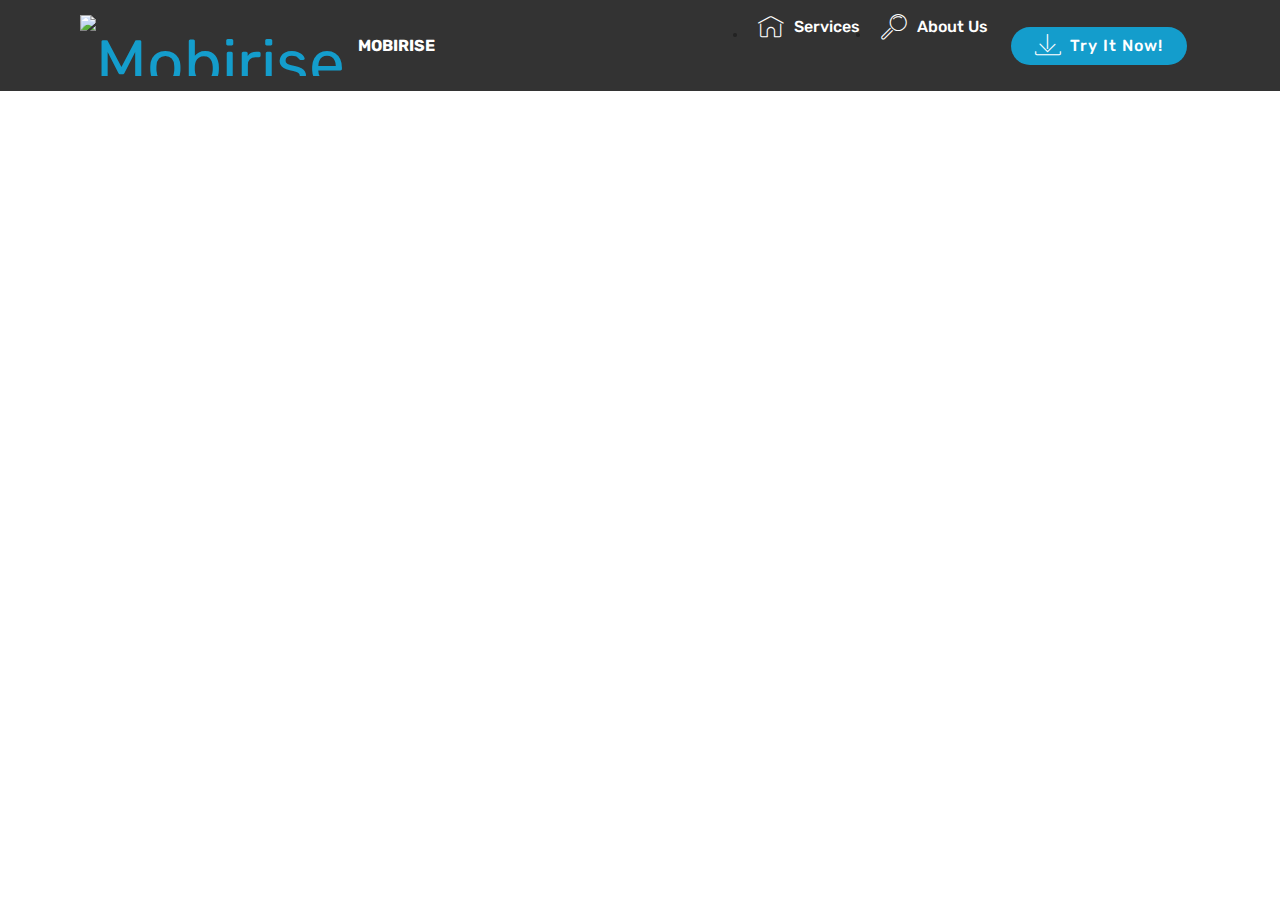
==== page1.html @ 4ffe21d8 "create github pages" ====
<!DOCTYPE html>
<html  >
<head>
  <!-- Site made with Mobirise Website Builder v4.12.0, https://mobirise.com -->
  <meta charset="UTF-8">
  <meta http-equiv="X-UA-Compatible" content="IE=edge">
  <meta name="generator" content="Mobirise v4.12.0, mobirise.com">
  <meta name="viewport" content="width=device-width, initial-scale=1, minimum-scale=1">
  <link rel="shortcut icon" href="assets/images/logo2.png" type="image/x-icon">
  <meta name="description" content="Web Builder Description">
  
  <title>Page 1</title>
  <link rel="stylesheet" href="assets/web/assets/mobirise-icons/mobirise-icons.css">
  <link rel="stylesheet" href="assets/bootstrap/css/bootstrap.min.css">
  <link rel="stylesheet" href="assets/bootstrap/css/bootstrap-grid.min.css">
  <link rel="stylesheet" href="assets/bootstrap/css/bootstrap-reboot.min.css">
  <link rel="stylesheet" href="assets/tether/tether.min.css">
  <link rel="stylesheet" href="assets/dropdown/css/style.css">
  <link rel="stylesheet" href="assets/theme/css/style.css">
  <link rel="preload" as="style" href="assets/mobirise/css/mbr-additional.css"><link rel="stylesheet" href="assets/mobirise/css/mbr-additional.css" type="text/css">
  
  
  
</head>
<body>
  <section class="menu cid-qTkzRZLJNu" once="menu" id="menu1-3">

    

    <nav class="navbar navbar-expand beta-menu navbar-dropdown align-items-center navbar-fixed-top navbar-toggleable-sm">
        <button class="navbar-toggler navbar-toggler-right" type="button" data-toggle="collapse" data-target="#navbarSupportedContent" aria-controls="navbarSupportedContent" aria-expanded="false" aria-label="Toggle navigation">
            <div class="hamburger">
                <span></span>
                <span></span>
                <span></span>
                <span></span>
            </div>
        </button>
        <div class="menu-logo">
            <div class="navbar-brand">
                <span class="navbar-logo">
                    <a href="https://mobirise.com">
                         <img src="assets/images/logo2.png" alt="Mobirise" style="height: 3.8rem;">
                    </a>
                </span>
                <span class="navbar-caption-wrap">
                    <a class="navbar-caption text-white display-4" href="https://mobirise.com">
                        MOBIRISE
                    </a>
                </span>
            </div>
        </div>
        <div class="collapse navbar-collapse" id="navbarSupportedContent">
            <ul class="navbar-nav nav-dropdown" data-app-modern-menu="true"><li class="nav-item">
                    <a class="nav-link link text-white display-4" href="https://mobirise.com">
                        <span class="mbri-home mbr-iconfont mbr-iconfont-btn"></span>
                        Services
                    </a>
                </li>
                <li class="nav-item">
                    <a class="nav-link link text-white display-4" href="https://mobirise.com">
                        <span class="mbri-search mbr-iconfont mbr-iconfont-btn"></span>
                        About Us
                    </a>
                </li></ul>
            <div class="navbar-buttons mbr-section-btn"><a class="btn btn-sm btn-primary display-4" href="https://mobirise.com">
                    <span class="mbri-save mbr-iconfont mbr-iconfont-btn "></span>
                    Try It Now!
                </a></div>
        </div>
    </nav>
</section>


  <section class="engine"><a href="https://mobirise.info/c">free website builder</a></section><script src="assets/web/assets/jquery/jquery.min.js"></script>
  <script src="assets/popper/popper.min.js"></script>
  <script src="assets/bootstrap/js/bootstrap.min.js"></script>
  <script src="assets/tether/tether.min.js"></script>
  <script src="assets/smoothscroll/smooth-scroll.js"></script>
  <script src="assets/dropdown/js/nav-dropdown.js"></script>
  <script src="assets/dropdown/js/navbar-dropdown.js"></script>
  <script src="assets/touchswipe/jquery.touch-swipe.min.js"></script>
  <script src="assets/theme/js/script.js"></script>
  
  
</body>
</html>
---- assets/web/assets/mobirise-icons/mobirise-icons.css ----
@font-face {
  font-family: 'MobiriseIcons';
  src:  url('mobirise-icons.eot?spat4u');
  src:  url('mobirise-icons.eot?spat4u#iefix') format('embedded-opentype'),
    url('mobirise-icons.ttf?spat4u') format('truetype'),
    url('mobirise-icons.woff?spat4u') format('woff'),
    url('mobirise-icons.svg?spat4u#MobiriseIcons') format('svg');
  font-weight: normal;
  font-style: normal;
  font-display: swap;
}

[class^="mbri-"], [class*=" mbri-"] {
  /* use !important to prevent issues with browser extensions that change fonts */
  font-family: MobiriseIcons !important;
  speak: none;
  font-style: normal;
  font-weight: normal;
  font-variant: normal;
  text-transform: none;
  line-height: 1;

  /* Better Font Rendering =========== */
  -webkit-font-smoothing: antialiased;
  -moz-osx-font-smoothing: grayscale;
}

.mbri-add-submenu:before {
  content: "\e900";
}
.mbri-alert:before {
  content: "\e901";
}
.mbri-align-center:before {
  content: "\e902";
}
.mbri-align-justify:before {
  content: "\e903";
}
.mbri-align-left:before {
  content: "\e904";
}
.mbri-align-right:before {
  content: "\e905";
}
.mbri-android:before {
  content: "\e906";
}
.mbri-apple:before {
  content: "\e907";
}
.mbri-arrow-down:before {
  content: "\e908";
}
.mbri-arrow-next:before {
  content: "\e909";
}
.mbri-arrow-prev:before {
  content: "\e90a";
}
.mbri-arrow-up:before {
  content: "\e90b";
}
.mbri-bold:before {
  content: "\e90c";
}
.mbri-bookmark:before {
  content: "\e90d";
}
.mbri-bootstrap:before {
  content: "\e90e";
}
.mbri-briefcase:before {
  content: "\e90f";
}
.mbri-browse:before {
  content: "\e910";
}
.mbri-bulleted-list:before {
  content: "\e911";
}
.mbri-calendar:before {
  content: "\e912";
}
.mbri-camera:before {
  content: "\e913";
}
.mbri-cart-add:before {
  content: "\e914";
}
.mbri-cart-full:before {
  content: "\e915";
}
.mbri-cash:before {
  content: "\e916";
}
.mbri-change-style:before {
  content: "\e917";
}
.mbri-chat:before {
  content: "\e918";
}
.mbri-clock:before {
  content: "\e919";
}
.mbri-close:before {
  content: "\e91a";
}
.mbri-cloud:before {
  content: "\e91b";
}
.mbri-code:before {
  content: "\e91c";
}
.mbri-contact-form:before {
  content: "\e91d";
}
.mbri-credit-card:before {
  content: "\e91e";
}
.mbri-cursor-click:before {
  content: "\e91f";
}
.mbri-cust-feedback:before {
  content: "\e920";
}
.mbri-database:before {
  content: "\e921";
}
.mbri-delivery:before {
  content: "\e922";
}
.mbri-desktop:before {
  content: "\e923";
}
.mbri-devices:before {
  content: "\e924";
}
.mbri-down:before {
  content: "\e925";
}
.mbri-download:before {
  content: "\e989";
}
.mbri-drag-n-drop:before {
  content: "\e927";
}
.mbri-drag-n-drop2:before {
  content: "\e928";
}
.mbri-edit:before {
  content: "\e929";
}
.mbri-edit2:before {
  content: "\e92a";
}
.mbri-error:before {
  content: "\e92b";
}
.mbri-extension:before {
  content: "\e92c";
}
.mbri-features:before {
  content: "\e92d";
}
.mbri-file:before {
  content: "\e92e";
}
.mbri-flag:before {
  content: "\e92f";
}
.mbri-folder:before {
  content: "\e930";
}
.mbri-gift:before {
  content: "\e931";
}
.mbri-github:before {
  content: "\e932";
}
.mbri-globe:before {
  content: "\e933";
}
.mbri-globe-2:before {
  content: "\e934";
}
.mbri-growing-chart:before {
  content: "\e935";
}
.mbri-hearth:before {
  content: "\e936";
}
.mbri-help:before {
  content: "\e937";
}
.mbri-home:before {
  content: "\e938";
}
.mbri-hot-cup:before {
  content: "\e939";
}
.mbri-idea:before {
  content: "\e93a";
}
.mbri-image-gallery:before {
  content: "\e93b";
}
.mbri-image-slider:before {
  content: "\e93c";
}
.mbri-info:before {
  content: "\e93d";
}
.mbri-italic:before {
  content: "\e93e";
}
.mbri-key:before {
  content: "\e93f";
}
.mbri-laptop:before {
  content: "\e940";
}
.mbri-layers:before {
  content: "\e941";
}
.mbri-left-right:before {
  content: "\e942";
}
.mbri-left:before {
  content: "\e943";
}
.mbri-letter:before {
  content: "\e944";
}
.mbri-like:before {
  content: "\e945";
}
.mbri-link:before {
  content: "\e946";
}
.mbri-lock:before {
  content: "\e947";
}
.mbri-login:before {
  content: "\e948";
}
.mbri-logout:before {
  content: "\e949";
}
.mbri-magic-stick:before {
  content: "\e94a";
}
.mbri-map-pin:before {
  content: "\e94b";
}
.mbri-menu:before {
  content: "\e94c";
}
.mbri-mobile:before {
  content: "\e94d";
}
.mbri-mobile2:before {
  content: "\e94e";
}
.mbri-mobirise:before {
  content: "\e94f";
}
.mbri-more-horizontal:before {
  content: "\e950";
}
.mbri-more-vertical:before {
  content: "\e951";
}
.mbri-music:before {
  content: "\e952";
}
.mbri-new-file:before {
  content: "\e953";
}
.mbri-numbered-list:before {
  content: "\e954";
}
.mbri-opened-folder:before {
  content: "\e955";
}
.mbri-pages:before {
  content: "\e956";
}
.mbri-paper-plane:before {
  content: "\e957";
}
.mbri-paperclip:before {
  content: "\e958";
}
.mbri-photo:before {
  content: "\e959";
}
.mbri-photos:before {
  content: "\e95a";
}
.mbri-pin:before {
  content: "\e95b";
}
.mbri-play:before {
  content: "\e95c";
}
.mbri-plus:before {
  content: "\e95d";
}
.mbri-preview:before {
  content: "\e95e";
}
.mbri-print:before {
  content: "\e95f";
}
.mbri-protect:before {
  content: "\e960";
}
.mbri-question:before {
  content: "\e961";
}
.mbri-quote-left:before {
  content: "\e962";
}
.mbri-quote-right:before {
  content: "\e963";
}
.mbri-refresh:before {
  content: "\e964";
}
.mbri-responsive:before {
  content: "\e965";
}
.mbri-right:before {
  content: "\e966";
}
.mbri-rocket:before {
  content: "\e967";
}
.mbri-sad-face:before {
  content: "\e968";
}
.mbri-sale:before {
  content: "\e969";
}
.mbri-save:before {
  content: "\e96a";
}
.mbri-search:before {
  content: "\e96b";
}
.mbri-setting:before {
  content: "\e96c";
}
.mbri-setting2:before {
  content: "\e96d";
}
.mbri-setting3:before {
  content: "\e96e";
}
.mbri-share:before {
  content: "\e96f";
}
.mbri-shopping-bag:before {
  content: "\e970";
}
.mbri-shopping-basket:before {
  content: "\e971";
}
.mbri-shopping-cart:before {
  content: "\e972";
}
.mbri-sites:before {
  content: "\e973";
}
.mbri-smile-face:before {
  content: "\e974";
}
.mbri-speed:before {
  content: "\e975";
}
.mbri-star:before {
  content: "\e976";
}
.mbri-success:before {
  content: "\e977";
}
.mbri-sun:before {
  content: "\e978";
}
.mbri-sun2:before {
  content: "\e979";
}
.mbri-tablet:before {
  content: "\e97a";
}
.mbri-tablet-vertical:before {
  content: "\e97b";
}
.mbri-target:before {
  content: "\e97c";
}
.mbri-timer:before {
  content: "\e97d";
}
.mbri-to-ftp:before {
  content: "\e97e";
}
.mbri-to-local-drive:before {
  content: "\e97f";
}
.mbri-touch-swipe:before {
  content: "\e980";
}
.mbri-touch:before {
  content: "\e981";
}
.mbri-trash:before {
  content: "\e982";
}
.mbri-underline:before {
  content: "\e983";
}
.mbri-unlink:before {
  content: "\e984";
}
.mbri-unlock:before {
  content: "\e985";
}
.mbri-up-down:before {
  content: "\e986";
}
.mbri-up:before {
  content: "\e987";
}
.mbri-update:before {
  content: "\e988";
}
.mbri-upload:before {
 content: "\e926"; 
}
.mbri-user:before {
  content: "\e98a";
}
.mbri-user2:before {
  content: "\e98b";
}
.mbri-users:before {
  content: "\e98c";
}
.mbri-video:before {
  content: "\e98d";
}
.mbri-video-play:before {
  content: "\e98e";
}
.mbri-watch:before {
  content: "\e98f";
}
.mbri-website-theme:before {
  content: "\e990";
}
.mbri-wifi:before {
  content: "\e991";
}
.mbri-windows:before {
  content: "\e992";
}
.mbri-zoom-out:before {
  content: "\e993";
}
.mbri-redo:before {
  content: "\e994";
}
.mbri-undo:before {
  content: "\e995";
}
---- assets/dropdown/css/style.css ----
.navbar-dropdown {
  left: 0;
  padding: 0;
  position: absolute;
  right: 0;
  top: 0;
  transition: all 0.45s ease;
  z-index: 1030;
  background: #282828; }
  .navbar-dropdown .navbar-logo {
    margin-right: 0.8rem;
    transition: margin 0.3s ease-in-out;
    vertical-align: middle; }
    .navbar-dropdown .navbar-logo img {
      height: 3.125rem;
      transition: all 0.3s ease-in-out; }
    .navbar-dropdown .navbar-logo.mbr-iconfont {
      font-size: 3.125rem;
      line-height: 3.125rem; }
  .navbar-dropdown .navbar-caption {
    font-weight: 700;
    white-space: normal;
    vertical-align: -4px;
    line-height: 3.125rem !important; }
    .navbar-dropdown .navbar-caption, .navbar-dropdown .navbar-caption:hover {
      color: inherit;
      text-decoration: none; }
  .navbar-dropdown .mbr-iconfont + .navbar-caption {
    vertical-align: -1px; }
  .navbar-dropdown.navbar-fixed-top {
    position: fixed; }
  .navbar-dropdown .navbar-brand span {
    vertical-align: -4px; }
  .navbar-dropdown.bg-color.transparent {
    background: none; }
  .navbar-dropdown.navbar-short .navbar-brand {
    padding: 0.625rem 0; }
    .navbar-dropdown.navbar-short .navbar-brand span {
      vertical-align: -1px; }
  .navbar-dropdown.navbar-short .navbar-caption {
    line-height: 2.375rem !important;
    vertical-align: -2px; }
  .navbar-dropdown.navbar-short .navbar-logo {
    margin-right: 0.5rem; }
    .navbar-dropdown.navbar-short .navbar-logo img {
      height: 2.375rem; }
    .navbar-dropdown.navbar-short .navbar-logo.mbr-iconfont {
      font-size: 2.375rem;
      line-height: 2.375rem; }
  .navbar-dropdown.navbar-short .mbr-table-cell {
    height: 3.625rem; }
  .navbar-dropdown .navbar-close {
    left: 0.6875rem;
    position: fixed;
    top: 0.75rem;
    z-index: 1000; }
  .navbar-dropdown .hamburger-icon {
    content: "";
    display: inline-block;
    vertical-align: middle;
    width: 16px;
    -webkit-box-shadow: 0 -6px 0 1px #282828,0 0 0 1px #282828,0 6px 0 1px #282828;
    -moz-box-shadow: 0 -6px 0 1px #282828,0 0 0 1px #282828,0 6px 0 1px #282828;
    box-shadow: 0 -6px 0 1px #282828,0 0 0 1px #282828,0 6px 0 1px #282828; }

.dropdown-menu .dropdown-toggle[data-toggle="dropdown-submenu"]::after {
  border-bottom: 0.35em solid transparent;
  border-left: 0.35em solid;
  border-right: 0;
  border-top: 0.35em solid transparent;
  margin-left: 0.3rem; }

.dropdown-menu .dropdown-item:focus {
  outline: 0; }

.nav-dropdown {
  font-size: 0.75rem;
  font-weight: 500;
  height: auto !important; }
  .nav-dropdown .nav-btn {
    padding-left: 1rem; }
  .nav-dropdown .link {
    margin: .667em 1.667em;
    font-weight: 500;
    padding: 0;
    transition: color .2s ease-in-out; }
    .nav-dropdown .link.dropdown-toggle {
      margin-right: 2.583em; }
      .nav-dropdown .link.dropdown-toggle::after {
        margin-left: .25rem;
        border-top: 0.35em solid;
        border-right: 0.35em solid transparent;
        border-left: 0.35em solid transparent;
        border-bottom: 0; }
      .nav-dropdown .link.dropdown-toggle[aria-expanded="true"] {
        margin: 0;
        padding: 0.667em 3.263em  0.667em 1.667em; }
  .nav-dropdown .link::after,
  .nav-dropdown .dropdown-item::after {
    color: inherit; }
  .nav-dropdown .btn {
    font-size: 0.75rem;
    font-weight: 700;
    letter-spacing: 0;
    margin-bottom: 0;
    padding-left: 1.25rem;
    padding-right: 1.25rem; }
  .nav-dropdown .dropdown-menu {
    border-radius: 0;
    border: 0;
    left: 0;
    margin: 0;
    padding-bottom: 1.25rem;
    padding-top: 1.25rem;
    position: relative; }
  .nav-dropdown .dropdown-submenu {
    margin-left: 0.125rem;
    top: 0; }
  .nav-dropdown .dropdown-item {
    font-weight: 500;
    line-height: 2;
    padding: 0.3846em 4.615em 0.3846em 1.5385em;
    position: relative;
    transition: color .2s ease-in-out, background-color .2s ease-in-out; }
    .nav-dropdown .dropdown-item::after {
      margin-top: -0.3077em;
      position: absolute;
      right: 1.1538em;
      top: 50%; }
    .nav-dropdown .dropdown-item:focus, .nav-dropdown .dropdown-item:hover {
      background: none; }

@media (max-width: 767px) {
  .nav-dropdown.navbar-toggleable-sm {
    bottom: 0;
    display: none;
    left: 0;
    overflow-x: hidden;
    position: fixed;
    top: 0;
    transform: translateX(-100%);
    -ms-transform: translateX(-100%);
    -webkit-transform: translateX(-100%);
    width: 18.75rem;
    z-index: 999; } }
.nav-dropdown.navbar-toggleable-xl {
  bottom: 0;
  display: none;
  left: 0;
  overflow-x: hidden;
  position: fixed;
  top: 0;
  transform: translateX(-100%);
  -ms-transform: translateX(-100%);
  -webkit-transform: translateX(-100%);
  width: 18.75rem;
  z-index: 999; }

.nav-dropdown-sm {
  display: block !important;
  overflow-x: hidden;
  overflow: auto;
  padding-top: 3.875rem; }
  .nav-dropdown-sm::after {
    content: "";
    display: block;
    height: 3rem;
    width: 100%; }
  .nav-dropdown-sm.collapse.in ~ .navbar-close {
    display: block !important; }
  .nav-dropdown-sm.collapsing, .nav-dropdown-sm.collapse.in {
    transform: translateX(0);
    -ms-transform: translateX(0);
    -webkit-transform: translateX(0);
    transition: all 0.25s ease-out;
    -webkit-transition: all 0.25s ease-out;
    background: #282828; }
  .nav-dropdown-sm.collapsing[aria-expanded="false"] {
    transform: translateX(-100%);
    -ms-transform: translateX(-100%);
    -webkit-transform: translateX(-100%); }
  .nav-dropdown-sm .nav-item {
    display: block;
    margin-left: 0 !important;
    padding-left: 0; }
  .nav-dropdown-sm .link,
  .nav-dropdown-sm .dropdown-item {
    border-top: 1px dotted rgba(255, 255, 255, 0.1);
    font-size: 0.8125rem;
    line-height: 1.6;
    margin: 0 !important;
    padding: 0.875rem 2.4rem 0.875rem 1.5625rem !important;
    position: relative;
    white-space: normal; }
    .nav-dropdown-sm .link:focus, .nav-dropdown-sm .link:hover,
    .nav-dropdown-sm .dropdown-item:focus,
    .nav-dropdown-sm .dropdown-item:hover {
      background: rgba(0, 0, 0, 0.2) !important;
      color: #c0a375; }
  .nav-dropdown-sm .nav-btn {
    position: relative;
    padding: 1.5625rem 1.5625rem 0 1.5625rem; }
    .nav-dropdown-sm .nav-btn::before {
      border-top: 1px dotted rgba(255, 255, 255, 0.1);
      content: "";
      left: 0;
      position: absolute;
      top: 0;
      width: 100%; }
    .nav-dropdown-sm .nav-btn + .nav-btn {
      padding-top: 0.625rem; }
      .nav-dropdown-sm .nav-btn + .nav-btn::before {
        display: none; }
  .nav-dropdown-sm .btn {
    padding: 0.625rem 0; }
  .nav-dropdown-sm .dropdown-toggle[data-toggle="dropdown-submenu"]::after {
    margin-left: .25rem;
    border-top: 0.35em solid;
    border-right: 0.35em solid transparent;
    border-left: 0.35em solid transparent;
    border-bottom: 0; }
  .nav-dropdown-sm .dropdown-toggle[data-toggle="dropdown-submenu"][aria-expanded="true"]::after {
    border-top: 0;
    border-right: 0.35em solid transparent;
    border-left: 0.35em solid transparent;
    border-bottom: 0.35em solid; }
  .nav-dropdown-sm .dropdown-menu {
    margin: 0;
    padding: 0;
    position: relative;
    top: 0;
    left: 0;
    width: 100%;
    border: 0;
    float: none;
    border-radius: 0;
    background: none; }
  .nav-dropdown-sm .dropdown-submenu {
    left: 100%;
    margin-left: 0.125rem;
    margin-top: -1.25rem;
    top: 0; }

.navbar-toggleable-sm .nav-dropdown .dropdown-menu {
  position: absolute; }

.navbar-toggleable-sm .nav-dropdown .dropdown-submenu {
  left: 100%;
  margin-left: 0.125rem;
  margin-top: -1.25rem;
  top: 0; }

.navbar-toggleable-sm.opened .nav-dropdown .dropdown-menu {
  position: relative; }

.navbar-toggleable-sm.opened .nav-dropdown .dropdown-submenu {
  left: 0;
  margin-left: 00rem;
  margin-top: 0rem;
  top: 0; }

.is-builder .nav-dropdown.collapsing {
  transition: none !important; }

/*# sourceMappingURL=style.css.map */
---- assets/theme/css/style.css ----
/*!
 * Mobirise v4 theme (https://mobirise.com/)
 * Copyright 2017 Mobirise
 */
section {
  background-color: #eeeeee; }

body {
  font-style: normal;
  line-height: 1.5; }

section,
.container,
.container-fluid {
  position: relative;
  word-wrap: break-word; }

a.mbr-iconfont:hover {
  text-decoration: none; }

.article .lead p,
.article .lead ul,
.article .lead ol,
.article .lead pre,
.article .lead blockquote {
  margin-bottom: 0; }

ul,
ol,
pre,
blockquote {
  margin-bottom: 2.3125rem; }

pre {
  background: #f4f4f4;
  padding: 10px 24px;
  white-space: pre-wrap; }

.inactive {
  -webkit-user-select: none;
  -moz-user-select: none;
  -ms-user-select: none;
  user-select: none;
  pointer-events: none;
  -webkit-user-drag: none;
  user-drag: none; }

.mbr-section__comments .row {
  justify-content: center;
  -webkit-justify-content: center; }

a {
  font-style: normal;
  font-weight: 400;
  cursor: pointer; }
  a, a:hover {
    text-decoration: none; }

figure {
  margin-bottom: 0; }

body {
  color: #232323; }

h1,
h2,
h3,
h4,
h5,
h6,
.h1,
.h2,
.h3,
.h4,
.h5,
.h6,
.display-1,
.display-2,
.display-3,
.display-4 {
  line-height: 1;
  word-break: break-word;
  word-wrap: break-word; }

.mbr-section-title {
  font-style: normal;
  line-height: 1.2; }

.mbr-section-subtitle {
  line-height: 1.3; }

.mbr-text {
  font-style: normal;
  line-height: 1.6; }

b,
strong {
  font-weight: bold; }

blockquote {
  padding: 10px 0 10px 20px;
  position: relative;
  border-left: 2px solid;
  border-color: #ff3366; }

input:-webkit-autofill, input:-webkit-autofill:hover, input:-webkit-autofill:focus, input:-webkit-autofill:active {
  transition-delay: 9999s;
  transition-property: background-color, color; }

textarea[type='hidden'] {
  display: none; }

body {
  position: relative; }

section {
  background-position: 50% 50%;
  background-repeat: no-repeat;
  background-size: cover; }
  section .mbr-background-video,
  section .mbr-background-video-preview {
    position: absolute;
    bottom: 0;
    left: 0;
    right: 0;
    top: 0; }

.hidden {
  visibility: hidden; }

.mbr-z-index20 {
  z-index: 20; }

/*! Base colors */
.mbr-white {
  color: #ffffff; }

.mbr-black {
  color: #000000; }

.mbr-bg-white {
  background-color: #ffffff; }

.mbr-bg-black {
  background-color: #000000; }

/*! Text-aligns */
.align-left {
  text-align: left; }

.align-center {
  text-align: center; }

.align-right {
  text-align: right; }

@media (max-width: 767px) {
  .align-left,
  .align-center,
  .align-right,
  .mbr-section-btn,
  .mbr-section-title {
    text-align: center; } }
/*! Font-weight  */
.mbr-light {
  font-weight: 300; }

.mbr-regular {
  font-weight: 400; }

.mbr-semibold {
  font-weight: 500; }

.mbr-bold {
  font-weight: 700; }

/*! Media  */
.media-size-item {
  -webkit-flex: 1 1 auto;
  -moz-flex: 1 1 auto;
  -ms-flex: 1 1 auto;
  -o-flex: 1 1 auto;
  flex: 1 1 auto; }

.media-content {
  -webkit-flex-basis: 100%;
  flex-basis: 100%; }

.media-container-row {
  display: -ms-flexbox;
  display: -webkit-flex;
  display: flex;
  -webkit-flex-direction: row;
  -ms-flex-direction: row;
  flex-direction: row;
  -webkit-flex-wrap: wrap;
  -ms-flex-wrap: wrap;
  flex-wrap: wrap;
  -webkit-justify-content: center;
  -ms-flex-pack: center;
  justify-content: center;
  -webkit-align-content: center;
  -ms-flex-line-pack: center;
  align-content: center;
  -webkit-align-items: start;
  -ms-flex-align: start;
  align-items: start; }
  .media-container-row .media-size-item {
    width: 400px; }

.media-container-column {
  display: -ms-flexbox;
  display: -webkit-flex;
  display: flex;
  -webkit-flex-direction: column;
  -ms-flex-direction: column;
  flex-direction: column;
  -webkit-flex-wrap: wrap;
  -ms-flex-wrap: wrap;
  flex-wrap: wrap;
  -webkit-justify-content: center;
  -ms-flex-pack: center;
  justify-content: center;
  -webkit-align-content: center;
  -ms-flex-line-pack: center;
  align-content: center;
  -webkit-align-items: stretch;
  -ms-flex-align: stretch;
  align-items: stretch; }
  .media-container-column > * {
    width: 100%; }

@media (min-width: 992px) {
  .media-container-row {
    -webkit-flex-wrap: nowrap;
    -ms-flex-wrap: nowrap;
    flex-wrap: nowrap; } }
figure {
  overflow: hidden; }

figure[mbr-media-size] {
  transition: width 0.1s; }

.mbr-figure img,
.mbr-figure iframe {
  display: block;
  width: 100%; }

.card {
  background-color: transparent;
  border: none; }

.card-box {
  width: 100%; }

.card-img {
  text-align: center;
  flex-shrink: 0;
  -webkit-flex-shrink: 0; }

.media {
  max-width: 100%;
  margin: 0 auto; }

.mbr-figure {
  -ms-flex-item-align: center;
  -ms-grid-row-align: center;
  -webkit-align-self: center;
  align-self: center; }

.media-container > div {
  max-width: 100%; }

.mbr-figure img,
.card-img img {
  width: 100%; }

@media (max-width: 991px) {
  .media-size-item {
    width: auto !important; }

  .media {
    width: auto; }

  .mbr-figure {
    width: 100% !important; } }
/*! Buttons */
.btn {
  font-weight: 500;
  border-width: 2px;
  font-style: normal;
  letter-spacing: 1px;
  margin: .4rem .8rem;
  white-space: normal;
  -webkit-transition: all .3s ease-in-out;
  -moz-transition: all .3s ease-in-out;
  transition: all .3s ease-in-out;
  display: inline-flex;
  align-items: center;
  justify-content: center;
  word-break: break-word;
  -webkit-align-items: center;
  -webkit-justify-content: center;
  display: -webkit-inline-flex; }

.btn-sm {
  font-weight: 500;
  letter-spacing: 1px;
  -webkit-transition: all .3s ease-in-out;
  -moz-transition: all .3s ease-in-out;
  transition: all .3s ease-in-out; }

.btn-md {
  font-weight: 500;
  letter-spacing: 1px;
  margin: .4rem .8rem !important;
  -webkit-transition: all .3s ease-in-out;
  -moz-transition: all .3s ease-in-out;
  transition: all .3s ease-in-out; }

.btn-lg {
  font-weight: 500;
  letter-spacing: 1px;
  margin: .4rem .8rem !important;
  -webkit-transition: all .3s ease-in-out;
  -moz-transition: all .3s ease-in-out;
  transition: all .3s ease-in-out; }

.mbr-section-btn {
  margin-left: -0.25rem;
  margin-right: -0.25rem;
  font-size: 0; }

nav .mbr-section-btn {
  margin-left: 0rem;
  margin-right: 0rem; }

.btn-form {
  border-radius: 0; }
  .btn-form:hover {
    cursor: pointer; }

/*! Btn icon margin */
.btn .mbr-iconfont,
.btn.btn-sm .mbr-iconfont {
  cursor: pointer;
  margin-right: 0.5rem; }

.btn.btn-md .mbr-iconfont,
.btn.btn-md .mbr-iconfont {
  margin-right: 0.8rem; }

.mbr-regular {
  font-weight: 400; }

.mbr-semibold {
  font-weight: 500; }

.mbr-bold {
  font-weight: 700; }

[type='submit'] {
  -webkit-appearance: none; }

/*! Full-screen */
.mbr-fullscreen .mbr-overlay {
  min-height: 100vh; }

.mbr-fullscreen {
  display: flex;
  display: -webkit-flex;
  display: -moz-flex;
  display: -ms-flex;
  display: -o-flex;
  align-items: center;
  -webkit-align-items: center;
  min-height: 100vh;
  padding-top: 3rem;
  padding-bottom: 3rem; }

/*! Map */
.map {
  height: 25rem;
  position: relative; }
  .map iframe {
    width: 100%;
    height: 100%; }

.mbr-overlay {
  background-color: #000;
  bottom: 0;
  left: 0;
  opacity: .5;
  position: absolute;
  right: 0;
  top: 0;
  z-index: 0;
  pointer-events: none; }

/* Form */
blockquote {
  font-style: italic;
  padding: 10px 0 10px 20px;
  font-size: 1.09rem;
  position: relative;
  border-width: 3px; }

.form-control {
  background-color: #f5f5f5;
  box-shadow: none;
  color: #565656;
  line-height: 1.43;
  min-height: 3.5em;
  padding: 1.07em .5em; }
  .form-control, .form-control:focus {
    border: 1px solid #e8e8e8; }
  .form-active .form-control:invalid {
    border-color: red; }

.form-control-label {
  position: relative;
  cursor: pointer;
  margin-bottom: .357em;
  padding: 0; }

.alert {
  color: #ffffff;
  border-radius: 0;
  border: 0;
  font-size: .875rem;
  line-height: 1.5;
  margin-bottom: 1.875rem;
  padding: 1.25rem;
  position: relative; }
  .alert.alert-form::after {
    background-color: inherit;
    bottom: -7px;
    content: "";
    display: block;
    height: 14px;
    left: 50%;
    margin-left: -7px;
    position: absolute;
    transform: rotate(45deg);
    width: 14px;
    -webkit-transform: rotate(45deg); }

.form-asterisk {
  font-family: initial;
  position: absolute;
  top: -2px;
  font-weight: normal; }

/*! Scroll to top arrow */
#scrollToTop a i:before {
  content: '';
  position: absolute;
  height: 40%;
  top: 25%;
  background: #fff;
  width: 2px;
  left: calc(50% - 1px); }
#scrollToTop a i:after {
  content: '';
  position: absolute;
  display: block;
  border-top: 2px solid #fff;
  border-right: 2px solid #fff;
  width: 40%;
  height: 40%;
  left: 30%;
  bottom: 30%;
  transform: rotate(135deg);
  -webkit-transform: rotate(135deg); }

.mbr-arrow-up {
  bottom: 25px;
  right: 90px;
  position: fixed;
  text-align: right;
  z-index: 5000;
  color: #ffffff;
  font-size: 32px;
  transform: rotate(180deg);
  -webkit-transform: rotate(180deg); }

.mbr-arrow-up a {
  background: rgba(0, 0, 0, 0.2);
  border-radius: 3px;
  color: #fff;
  display: inline-block;
  height: 60px;
  width: 60px;
  outline-style: none !important;
  position: relative;
  text-decoration: none;
  transition: all 0.3s ease-in-out;
  cursor: pointer;
  text-align: center; }
  .mbr-arrow-up a:hover {
    background-color: rgba(0, 0, 0, 0.4); }
  .mbr-arrow-up a i {
    line-height: 60px; }

.mbr-arrow-up-icon {
  display: block;
  color: #fff; }

.mbr-arrow-up-icon::before {
  content: '\203a';
  display: inline-block;
  font-family: serif;
  font-size: 32px;
  line-height: 1;
  font-style: normal;
  position: relative;
  top: 6px;
  left: -4px;
  -webkit-transform: rotate(-90deg);
  transform: rotate(-90deg); }

/*! Arrow Down */
.mbr-arrow {
  position: absolute;
  bottom: 45px;
  left: 50%;
  width: 60px;
  height: 60px;
  cursor: pointer;
  background-color: rgba(80, 80, 80, 0.5);
  border-radius: 50%;
  -webkit-transform: translateX(-50%);
  transform: translateX(-50%); }
  .mbr-arrow > a {
    display: inline-block;
    text-decoration: none;
    outline-style: none;
    -webkit-animation: arrowdown 1.7s ease-in-out infinite;
    animation: arrowdown 1.7s ease-in-out infinite; }
    .mbr-arrow > a > i {
      position: absolute;
      top: -2px;
      left: 15px;
      font-size: 2rem; }

@keyframes arrowdown {
  0% {
    transform: translateY(0px);
    -webkit-transform: translateY(0px); }
  50% {
    transform: translateY(-5px);
    -webkit-transform: translateY(-5px); }
  100% {
    transform: translateY(0px);
    -webkit-transform: translateY(0px); } }
@-webkit-keyframes arrowdown {
  0% {
    transform: translateY(0px);
    -webkit-transform: translateY(0px); }
  50% {
    transform: translateY(-5px);
    -webkit-transform: translateY(-5px); }
  100% {
    transform: translateY(0px);
    -webkit-transform: translateY(0px); } }
@media (max-width: 500px) {
  .mbr-arrow-up {
    left: 50%;
    right: auto;
    transform: translateX(-50%) rotate(180deg);
    -webkit-transform: translateX(-50%) rotate(180deg); } }
/*Gradients animation*/
@keyframes gradient-animation {
  from {
    background-position: 0% 100%;
    animation-timing-function: ease-in-out; }
  to {
    background-position: 100% 0%;
    animation-timing-function: ease-in-out; } }
@-webkit-keyframes gradient-animation {
  from {
    background-position: 0% 100%;
    animation-timing-function: ease-in-out; }
  to {
    background-position: 100% 0%;
    animation-timing-function: ease-in-out; } }
.bg-gradient {
  background-size: 200% 200%;
  animation: gradient-animation 5s infinite alternate;
  -webkit-animation: gradient-animation 5s infinite alternate; }

.menu .navbar-brand {
  display: -webkit-flex; }
  .menu .navbar-brand span {
    display: flex;
    display: -webkit-flex; }
  .menu .navbar-brand .navbar-caption-wrap {
    display: -webkit-flex; }
  .menu .navbar-brand .navbar-logo img {
    display: -webkit-flex; }
@media (min-width: 768px) and (max-width: 1023px) {
  .menu .navbar-toggleable-sm .navbar-nav {
    display: -webkit-box;
    display: -webkit-flex;
    display: -ms-flexbox; } }
@media (max-width: 1023px) {
  .menu .navbar-collapse {
    max-height: 93.5vh; }
    .menu .navbar-collapse.show {
      overflow: auto; } }
@media (min-width: 1024px) {
  .menu .navbar-nav.nav-dropdown {
    display: -webkit-flex; }
  .menu .navbar-toggleable-sm .navbar-collapse {
    display: -webkit-flex !important; }
  .menu .collapsed .navbar-collapse {
    max-height: 93.5vh; }
    .menu .collapsed .navbar-collapse.show {
      overflow: auto; } }
@media (max-width: 767px) {
  .menu .navbar-collapse {
    max-height: 80vh; } }

/* Others*/
.note-check a[data-value=Rubik] {
  font-style: normal; }

.mbr-arrow a {
  color: #ffffff; }

@media (max-width: 767px) {
  .mbr-arrow {
    display: none; } }
.navbar {
  display: -webkit-flex;
  -webkit-flex-wrap: wrap;
  -webkit-align-items: center;
  -webkit-justify-content: space-between; }

.navbar-collapse {
  -webkit-flex-basis: 100%;
  -webkit-flex-grow: 1;
  -webkit-align-items: center; }

.nav-dropdown .link {
  padding: 0.667em 1.667em !important;
  margin: 0 !important; }

.nav {
  display: -webkit-flex;
  -webkit-flex-wrap: wrap; }

.row {
  display: -webkit-flex;
  -webkit-flex-wrap: wrap; }

.justify-content-center {
  -webkit-justify-content: center; }

.form-inline {
  display: -webkit-flex;
  -webkit-flex-flow: row wrap;
  -webkit-align-items: center; }

.card-wrapper {
  -webkit-flex: 1; }

.carousel-control {
  z-index: 10;
  display: -webkit-flex;
  -webkit-align-items: center;
  -webkit-justify-content: center; }

.carousel-controls {
  display: -webkit-flex; }

.media {
  display: -webkit-flex; }

.form-group:focus {
  outline: none; }

.jq-selectbox__select {
  padding: 1.07em 0.5em;
  position: absolute;
  top: 0;
  left: 0;
  width: 100%; }

.jq-selectbox__dropdown {
  position: absolute;
  top: 100% !important;
  left: 0 !important;
  width: 100% !important; }

.jq-selectbox__trigger-arrow {
  transform: translateY(-50%); }

.jq-selectbox li {
  padding: 1.07em 0.5em; }

input[type='range'] {
  padding-left: 0 !important;
  padding-right: 0 !important; }

.modal-dialog,
.modal-content {
  height: 100%; }

.modal-dialog .carousel-inner {
  height: calc(100vh - 1.75rem); }
  @media (max-width: 575px) {
    .modal-dialog .carousel-inner {
      height: calc(100vh - 1rem); } }

.carousel-item {
  text-align: center; }

.carousel-item img {
  margin: auto; }

.navbar-toggler {
  -webkit-align-self: flex-start;
  -ms-flex-item-align: start;
  align-self: flex-start;
  padding: 0.25rem 0.75rem;
  font-size: 1.25rem;
  line-height: 1;
  background: transparent;
  border: 1px solid transparent;
  -webkit-border-radius: 0.25rem;
  border-radius: 0.25rem; }

.navbar-toggler:focus,
.navbar-toggler:hover {
  text-decoration: none; }

.navbar-toggler-icon {
  display: inline-block;
  width: 1.5em;
  height: 1.5em;
  vertical-align: middle;
  content: '';
  background: no-repeat center center;
  -webkit-background-size: 100% 100%;
  -o-background-size: 100% 100%;
  background-size: 100% 100%; }

.navbar-toggler-left {
  position: absolute;
  left: 1rem; }

.navbar-toggler-right {
  position: absolute;
  right: 1rem; }

@media (max-width: 575px) {
  .navbar-toggleable .navbar-nav .dropdown-menu {
    position: static;
    float: none; }

  .navbar-toggleable > .container {
    padding-right: 0;
    padding-left: 0; } }
@media (min-width: 576px) {
  .navbar-toggleable {
    -webkit-box-orient: horizontal;
    -webkit-box-direction: normal;
    -webkit-flex-direction: row;
    -ms-flex-direction: row;
    flex-direction: row;
    -webkit-flex-wrap: nowrap;
    -ms-flex-wrap: nowrap;
    flex-wrap: nowrap;
    -webkit-box-align: center;
    -webkit-align-items: center;
    -ms-flex-align: center;
    align-items: center; }

  .navbar-toggleable .navbar-nav {
    -webkit-box-orient: horizontal;
    -webkit-box-direction: normal;
    -webkit-flex-direction: row;
    -ms-flex-direction: row;
    flex-direction: row; }

  .navbar-toggleable .navbar-nav .nav-link {
    padding-right: 0.5rem;
    padding-left: 0.5rem; }

  .navbar-toggleable > .container {
    display: -webkit-box;
    display: -webkit-flex;
    display: -ms-flexbox;
    display: flex;
    -webkit-flex-wrap: nowrap;
    -ms-flex-wrap: nowrap;
    flex-wrap: nowrap;
    -webkit-box-align: center;
    -webkit-align-items: center;
    -ms-flex-align: center;
    align-items: center; }

  .navbar-toggleable .navbar-collapse {
    display: -webkit-box !important;
    display: -webkit-flex !important;
    display: -ms-flexbox !important;
    display: flex !important;
    width: 100%; }

  .navbar-toggleable .navbar-toggler {
    display: none; } }
@media (max-width: 767px) {
  .navbar-toggleable-sm .navbar-nav .dropdown-menu {
    position: static;
    float: none; }

  .navbar-toggleable-sm > .container {
    padding-right: 0;
    padding-left: 0; } }
@media (min-width: 768px) {
  .navbar-toggleable-sm {
    -webkit-box-orient: horizontal;
    -webkit-box-direction: normal;
    -webkit-flex-direction: row;
    -ms-flex-direction: row;
    flex-direction: row;
    -webkit-flex-wrap: nowrap;
    -ms-flex-wrap: nowrap;
    flex-wrap: nowrap;
    -webkit-box-align: center;
    -webkit-align-items: center;
    -ms-flex-align: center;
    align-items: center; }

  .navbar-toggleable-sm .navbar-nav {
    -webkit-box-orient: horizontal;
    -webkit-box-direction: normal;
    -webkit-flex-direction: row;
    -ms-flex-direction: row;
    flex-direction: row; }

  .navbar-toggleable-sm .navbar-nav .nav-link {
    padding-right: 0.5rem;
    padding-left: 0.5rem; }

  .navbar-toggleable-sm > .container {
    display: -webkit-box;
    display: -webkit-flex;
    display: -ms-flexbox;
    display: flex;
    -webkit-flex-wrap: nowrap;
    -ms-flex-wrap: nowrap;
    flex-wrap: nowrap;
    -webkit-box-align: center;
    -webkit-align-items: center;
    -ms-flex-align: center;
    align-items: center; }

  .navbar-toggleable-sm .navbar-collapse {
    display: none;
    width: 100%; }

  .navbar-toggleable-sm .navbar-toggler {
    display: none; } }
@media (max-width: 1023px) {
  .navbar-toggleable-md .navbar-nav .dropdown-menu {
    position: static;
    float: none; }

  .navbar-toggleable-md > .container {
    padding-right: 0;
    padding-left: 0; } }
@media (min-width: 1024px) {
  .navbar-toggleable-md {
    -webkit-box-orient: horizontal;
    -webkit-box-direction: normal;
    -webkit-flex-direction: row;
    -ms-flex-direction: row;
    flex-direction: row;
    -webkit-flex-wrap: nowrap;
    -ms-flex-wrap: nowrap;
    flex-wrap: nowrap;
    -webkit-box-align: center;
    -webkit-align-items: center;
    -ms-flex-align: center;
    align-items: center; }

  .navbar-toggleable-md .navbar-nav {
    -webkit-box-orient: horizontal;
    -webkit-box-direction: normal;
    -webkit-flex-direction: row;
    -ms-flex-direction: row;
    flex-direction: row; }

  .navbar-toggleable-md .navbar-nav .nav-link {
    padding-right: 0.5rem;
    padding-left: 0.5rem; }

  .navbar-toggleable-md > .container {
    display: -webkit-box;
    display: -webkit-flex;
    display: -ms-flexbox;
    display: flex;
    -webkit-flex-wrap: nowrap;
    -ms-flex-wrap: nowrap;
    flex-wrap: nowrap;
    -webkit-box-align: center;
    -webkit-align-items: center;
    -ms-flex-align: center;
    align-items: center; }

  .navbar-toggleable-md .navbar-collapse {
    display: -webkit-box !important;
    display: -webkit-flex !important;
    display: -ms-flexbox !important;
    display: flex !important;
    width: 100%; }

  .navbar-toggleable-md .navbar-toggler {
    display: none; } }
@media (max-width: 1199px) {
  .navbar-toggleable-lg .navbar-nav .dropdown-menu {
    position: static;
    float: none; }

  .navbar-toggleable-lg > .container {
    padding-right: 0;
    padding-left: 0; } }
@media (min-width: 1200px) {
  .navbar-toggleable-lg {
    -webkit-box-orient: horizontal;
    -webkit-box-direction: normal;
    -webkit-flex-direction: row;
    -ms-flex-direction: row;
    flex-direction: row;
    -webkit-flex-wrap: nowrap;
    -ms-flex-wrap: nowrap;
    flex-wrap: nowrap;
    -webkit-box-align: center;
    -webkit-align-items: center;
    -ms-flex-align: center;
    align-items: center; }

  .navbar-toggleable-lg .navbar-nav {
    -webkit-box-orient: horizontal;
    -webkit-box-direction: normal;
    -webkit-flex-direction: row;
    -ms-flex-direction: row;
    flex-direction: row; }

  .navbar-toggleable-lg .navbar-nav .nav-link {
    padding-right: 0.5rem;
    padding-left: 0.5rem; }

  .navbar-toggleable-lg > .container {
    display: -webkit-box;
    display: -webkit-flex;
    display: -ms-flexbox;
    display: flex;
    -webkit-flex-wrap: nowrap;
    -ms-flex-wrap: nowrap;
    flex-wrap: nowrap;
    -webkit-box-align: center;
    -webkit-align-items: center;
    -ms-flex-align: center;
    align-items: center; }

  .navbar-toggleable-lg .navbar-collapse {
    display: -webkit-box !important;
    display: -webkit-flex !important;
    display: -ms-flexbox !important;
    display: flex !important;
    width: 100%; }

  .navbar-toggleable-lg .navbar-toggler {
    display: none; } }
.navbar-toggleable-xl {
  -webkit-box-orient: horizontal;
  -webkit-box-direction: normal;
  -webkit-flex-direction: row;
  -ms-flex-direction: row;
  flex-direction: row;
  -webkit-flex-wrap: nowrap;
  -ms-flex-wrap: nowrap;
  flex-wrap: nowrap;
  -webkit-box-align: center;
  -webkit-align-items: center;
  -ms-flex-align: center;
  align-items: center; }

.navbar-toggleable-xl .navbar-nav .dropdown-menu {
  position: static;
  float: none; }

.navbar-toggleable-xl > .container {
  padding-right: 0;
  padding-left: 0; }

.navbar-toggleable-xl .navbar-nav {
  -webkit-box-orient: horizontal;
  -webkit-box-direction: normal;
  -webkit-flex-direction: row;
  -ms-flex-direction: row;
  flex-direction: row; }

.navbar-toggleable-xl .navbar-nav .nav-link {
  padding-right: 0.5rem;
  padding-left: 0.5rem; }

.navbar-toggleable-xl > .container {
  display: -webkit-box;
  display: -webkit-flex;
  display: -ms-flexbox;
  display: flex;
  -webkit-flex-wrap: nowrap;
  -ms-flex-wrap: nowrap;
  flex-wrap: nowrap;
  -webkit-box-align: center;
  -webkit-align-items: center;
  -ms-flex-align: center;
  align-items: center; }

.navbar-toggleable-xl .navbar-collapse {
  display: -webkit-box !important;
  display: -webkit-flex !important;
  display: -ms-flexbox !important;
  display: flex !important;
  width: 100%; }

.navbar-toggleable-xl .navbar-toggler {
  display: none; }

.card-img {
  width: auto; }

.menu .navbar.collapsed:not(.beta-menu) {
  flex-direction: column;
  -webkit-flex-direction: column; }

.carousel-item.active,
.carousel-item-next,
.carousel-item-prev {
  display: -webkit-box;
  display: -webkit-flex;
  display: -ms-flexbox;
  display: flex; }

.note-air-layout .dropup .dropdown-menu,
.note-air-layout .navbar-fixed-bottom .dropdown .dropdown-menu {
  bottom: initial !important; }

html,
body {
  height: auto;
  min-height: 100vh; }

.dropup .dropdown-toggle::after {
  display: none; }

/*# sourceMappingURL=style.css.map */
.engine {
	position: absolute;
	text-indent: -2400px;
	text-align: center;
	padding: 0;
	top: 0;
	left: -2400px;
}
---- assets/mobirise/css/mbr-additional.css ----
@import url(https://fonts.googleapis.com/css?family=Rubik:300,300i,400,400i,500,500i,700,700i,900,900i&display=swap);





body {
  font-family: Rubik;
}
.display-1 {
  font-family: 'Rubik', sans-serif;
  font-size: 4.25rem;
  font-display: swap;
}
.display-1 > .mbr-iconfont {
  font-size: 6.8rem;
}
.display-2 {
  font-family: 'Rubik', sans-serif;
  font-size: 3rem;
  font-display: swap;
}
.display-2 > .mbr-iconfont {
  font-size: 4.8rem;
}
.display-4 {
  font-family: 'Rubik', sans-serif;
  font-size: 1rem;
  font-display: swap;
}
.display-4 > .mbr-iconfont {
  font-size: 1.6rem;
}
.display-5 {
  font-family: 'Rubik', sans-serif;
  font-size: 1.5rem;
  font-display: swap;
}
.display-5 > .mbr-iconfont {
  font-size: 2.4rem;
}
.display-7 {
  font-family: 'Rubik', sans-serif;
  font-size: 1rem;
  font-display: swap;
}
.display-7 > .mbr-iconfont {
  font-size: 1.6rem;
}
/* ---- Fluid typography for mobile devices ---- */
/* 1.4 - font scale ratio ( bootstrap == 1.42857 ) */
/* 100vw - current viewport width */
/* (48 - 20)  48 == 48rem == 768px, 20 == 20rem == 320px(minimal supported viewport) */
/* 0.65 - min scale variable, may vary */
@media (max-width: 768px) {
  .display-1 {
    font-size: 3.4rem;
    font-size: calc( 2.1374999999999997rem + (4.25 - 2.1374999999999997) * ((100vw - 20rem) / (48 - 20)));
    line-height: calc( 1.4 * (2.1374999999999997rem + (4.25 - 2.1374999999999997) * ((100vw - 20rem) / (48 - 20))));
  }
  .display-2 {
    font-size: 2.4rem;
    font-size: calc( 1.7rem + (3 - 1.7) * ((100vw - 20rem) / (48 - 20)));
    line-height: calc( 1.4 * (1.7rem + (3 - 1.7) * ((100vw - 20rem) / (48 - 20))));
  }
  .display-4 {
    font-size: 0.8rem;
    font-size: calc( 1rem + (1 - 1) * ((100vw - 20rem) / (48 - 20)));
    line-height: calc( 1.4 * (1rem + (1 - 1) * ((100vw - 20rem) / (48 - 20))));
  }
  .display-5 {
    font-size: 1.2rem;
    font-size: calc( 1.175rem + (1.5 - 1.175) * ((100vw - 20rem) / (48 - 20)));
    line-height: calc( 1.4 * (1.175rem + (1.5 - 1.175) * ((100vw - 20rem) / (48 - 20))));
  }
}
/* Buttons */
.btn {
  padding: 1rem 3rem;
  border-radius: 3px;
}
.btn-sm {
  padding: 0.6rem 1.5rem;
  border-radius: 3px;
}
.btn-md {
  padding: 1rem 3rem;
  border-radius: 3px;
}
.btn-lg {
  padding: 1.2rem 3.2rem;
  border-radius: 3px;
}
.bg-primary {
  background-color: #149dcc !important;
}
.bg-success {
  background-color: #f7ed4a !important;
}
.bg-info {
  background-color: #82786e !important;
}
.bg-warning {
  background-color: #879a9f !important;
}
.bg-danger {
  background-color: #b1a374 !important;
}
.btn-primary,
.btn-primary:active {
  background-color: #149dcc !important;
  border-color: #149dcc !important;
  color: #ffffff !important;
}
.btn-primary:hover,
.btn-primary:focus,
.btn-primary.focus,
.btn-primary.active {
  color: #ffffff !important;
  background-color: #0d6786 !important;
  border-color: #0d6786 !important;
}
.btn-primary.disabled,
.btn-primary:disabled {
  color: #ffffff !important;
  background-color: #0d6786 !important;
  border-color: #0d6786 !important;
}
.btn-secondary,
.btn-secondary:active {
  background-color: #ff3366 !important;
  border-color: #ff3366 !important;
  color: #ffffff !important;
}
.btn-secondary:hover,
.btn-secondary:focus,
.btn-secondary.focus,
.btn-secondary.active {
  color: #ffffff !important;
  background-color: #e50039 !important;
  border-color: #e50039 !important;
}
.btn-secondary.disabled,
.btn-secondary:disabled {
  color: #ffffff !important;
  background-color: #e50039 !important;
  border-color: #e50039 !important;
}
.btn-info,
.btn-info:active {
  background-color: #82786e !important;
  border-color: #82786e !important;
  color: #ffffff !important;
}
.btn-info:hover,
.btn-info:focus,
.btn-info.focus,
.btn-info.active {
  color: #ffffff !important;
  background-color: #59524b !important;
  border-color: #59524b !important;
}
.btn-info.disabled,
.btn-info:disabled {
  color: #ffffff !important;
  background-color: #59524b !important;
  border-color: #59524b !important;
}
.btn-success,
.btn-success:active {
  background-color: #f7ed4a !important;
  border-color: #f7ed4a !important;
  color: #3f3c03 !important;
}
.btn-success:hover,
.btn-success:focus,
.btn-success.focus,
.btn-success.active {
  color: #3f3c03 !important;
  background-color: #eadd0a !important;
  border-color: #eadd0a !important;
}
.btn-success.disabled,
.btn-success:disabled {
  color: #3f3c03 !important;
  background-color: #eadd0a !important;
  border-color: #eadd0a !important;
}
.btn-warning,
.btn-warning:active {
  background-color: #879a9f !important;
  border-color: #879a9f !important;
  color: #ffffff !important;
}
.btn-warning:hover,
.btn-warning:focus,
.btn-warning.focus,
.btn-warning.active {
  color: #ffffff !important;
  background-color: #617479 !important;
  border-color: #617479 !important;
}
.btn-warning.disabled,
.btn-warning:disabled {
  color: #ffffff !important;
  background-color: #617479 !important;
  border-color: #617479 !important;
}
.btn-danger,
.btn-danger:active {
  background-color: #b1a374 !important;
  border-color: #b1a374 !important;
  color: #ffffff !important;
}
.btn-danger:hover,
.btn-danger:focus,
.btn-danger.focus,
.btn-danger.active {
  color: #ffffff !important;
  background-color: #8b7d4e !important;
  border-color: #8b7d4e !important;
}
.btn-danger.disabled,
.btn-danger:disabled {
  color: #ffffff !important;
  background-color: #8b7d4e !important;
  border-color: #8b7d4e !important;
}
.btn-white {
  color: #333333 !important;
}
.btn-white,
.btn-white:active {
  background-color: #ffffff !important;
  border-color: #ffffff !important;
  color: #808080 !important;
}
.btn-white:hover,
.btn-white:focus,
.btn-white.focus,
.btn-white.active {
  color: #808080 !important;
  background-color: #d9d9d9 !important;
  border-color: #d9d9d9 !important;
}
.btn-white.disabled,
.btn-white:disabled {
  color: #808080 !important;
  background-color: #d9d9d9 !important;
  border-color: #d9d9d9 !important;
}
.btn-black,
.btn-black:active {
  background-color: #333333 !important;
  border-color: #333333 !important;
  color: #ffffff !important;
}
.btn-black:hover,
.btn-black:focus,
.btn-black.focus,
.btn-black.active {
  color: #ffffff !important;
  background-color: #0d0d0d !important;
  border-color: #0d0d0d !important;
}
.btn-black.disabled,
.btn-black:disabled {
  color: #ffffff !important;
  background-color: #0d0d0d !important;
  border-color: #0d0d0d !important;
}
.btn-primary-outline,
.btn-primary-outline:active {
  background: none;
  border-color: #0b566f;
  color: #0b566f;
}
.btn-primary-outline:hover,
.btn-primary-outline:focus,
.btn-primary-outline.focus,
.btn-primary-outline.active {
  color: #ffffff;
  background-color: #149dcc;
  border-color: #149dcc;
}
.btn-primary-outline.disabled,
.btn-primary-outline:disabled {
  color: #ffffff !important;
  background-color: #149dcc !important;
  border-color: #149dcc !important;
}
.btn-secondary-outline,
.btn-secondary-outline:active {
  background: none;
  border-color: #cc0033;
  color: #cc0033;
}
.btn-secondary-outline:hover,
.btn-secondary-outline:focus,
.btn-secondary-outline.focus,
.btn-secondary-outline.active {
  color: #ffffff;
  background-color: #ff3366;
  border-color: #ff3366;
}
.btn-secondary-outline.disabled,
.btn-secondary-outline:disabled {
  color: #ffffff !important;
  background-color: #ff3366 !important;
  border-color: #ff3366 !important;
}
.btn-info-outline,
.btn-info-outline:active {
  background: none;
  border-color: #4b453f;
  color: #4b453f;
}
.btn-info-outline:hover,
.btn-info-outline:focus,
.btn-info-outline.focus,
.btn-info-outline.active {
  color: #ffffff;
  background-color: #82786e;
  border-color: #82786e;
}
.btn-info-outline.disabled,
.btn-info-outline:disabled {
  color: #ffffff !important;
  background-color: #82786e !important;
  border-color: #82786e !important;
}
.btn-success-outline,
.btn-success-outline:active {
  background: none;
  border-color: #d2c609;
  color: #d2c609;
}
.btn-success-outline:hover,
.btn-success-outline:focus,
.btn-success-outline.focus,
.btn-success-outline.active {
  color: #3f3c03;
  background-color: #f7ed4a;
  border-color: #f7ed4a;
}
.btn-success-outline.disabled,
.btn-success-outline:disabled {
  color: #3f3c03 !important;
  background-color: #f7ed4a !important;
  border-color: #f7ed4a !important;
}
.btn-warning-outline,
.btn-warning-outline:active {
  background: none;
  border-color: #55666b;
  color: #55666b;
}
.btn-warning-outline:hover,
.btn-warning-outline:focus,
.btn-warning-outline.focus,
.btn-warning-outline.active {
  color: #ffffff;
  background-color: #879a9f;
  border-color: #879a9f;
}
.btn-warning-outline.disabled,
.btn-warning-outline:disabled {
  color: #ffffff !important;
  background-color: #879a9f !important;
  border-color: #879a9f !important;
}
.btn-danger-outline,
.btn-danger-outline:active {
  background: none;
  border-color: #7a6e45;
  color: #7a6e45;
}
.btn-danger-outline:hover,
.btn-danger-outline:focus,
.btn-danger-outline.focus,
.btn-danger-outline.active {
  color: #ffffff;
  background-color: #b1a374;
  border-color: #b1a374;
}
.btn-danger-outline.disabled,
.btn-danger-outline:disabled {
  color: #ffffff !important;
  background-color: #b1a374 !important;
  border-color: #b1a374 !important;
}
.btn-black-outline,
.btn-black-outline:active {
  background: none;
  border-color: #000000;
  color: #000000;
}
.btn-black-outline:hover,
.btn-black-outline:focus,
.btn-black-outline.focus,
.btn-black-outline.active {
  color: #ffffff;
  background-color: #333333;
  border-color: #333333;
}
.btn-black-outline.disabled,
.btn-black-outline:disabled {
  color: #ffffff !important;
  background-color: #333333 !important;
  border-color: #333333 !important;
}
.btn-white-outline,
.btn-white-outline:active,
.btn-white-outline.active {
  background: none;
  border-color: #ffffff;
  color: #ffffff;
}
.btn-white-outline:hover,
.btn-white-outline:focus,
.btn-white-outline.focus {
  color: #333333;
  background-color: #ffffff;
  border-color: #ffffff;
}
.text-primary {
  color: #149dcc !important;
}
.text-secondary {
  color: #ff3366 !important;
}
.text-success {
  color: #f7ed4a !important;
}
.text-info {
  color: #82786e !important;
}
.text-warning {
  color: #879a9f !important;
}
.text-danger {
  color: #b1a374 !important;
}
.text-white {
  color: #ffffff !important;
}
.text-black {
  color: #000000 !important;
}
a.text-primary:hover,
a.text-primary:focus {
  color: #0b566f !important;
}
a.text-secondary:hover,
a.text-secondary:focus {
  color: #cc0033 !important;
}
a.text-success:hover,
a.text-success:focus {
  color: #d2c609 !important;
}
a.text-info:hover,
a.text-info:focus {
  color: #4b453f !important;
}
a.text-warning:hover,
a.text-warning:focus {
  color: #55666b !important;
}
a.text-danger:hover,
a.text-danger:focus {
  color: #7a6e45 !important;
}
a.text-white:hover,
a.text-white:focus {
  color: #b3b3b3 !important;
}
a.text-black:hover,
a.text-black:focus {
  color: #4d4d4d !important;
}
.alert-success {
  background-color: #70c770;
}
.alert-info {
  background-color: #82786e;
}
.alert-warning {
  background-color: #879a9f;
}
.alert-danger {
  background-color: #b1a374;
}
.mbr-section-btn a.btn:not(.btn-form) {
  border-radius: 100px;
}
.mbr-section-btn a.btn:not(.btn-form):hover,
.mbr-section-btn a.btn:not(.btn-form):focus {
  box-shadow: none !important;
}
.mbr-section-btn a.btn:not(.btn-form):hover,
.mbr-section-btn a.btn:not(.btn-form):focus {
  box-shadow: 0 10px 40px 0 rgba(0, 0, 0, 0.2) !important;
  -webkit-box-shadow: 0 10px 40px 0 rgba(0, 0, 0, 0.2) !important;
}
.mbr-gallery-filter li a {
  border-radius: 100px !important;
}
.mbr-gallery-filter li.active .btn {
  background-color: #149dcc;
  border-color: #149dcc;
  color: #ffffff;
}
.mbr-gallery-filter li.active .btn:focus {
  box-shadow: none;
}
.nav-tabs .nav-link {
  border-radius: 100px !important;
}
a,
a:hover {
  color: #149dcc;
}
.mbr-plan-header.bg-primary .mbr-plan-subtitle,
.mbr-plan-header.bg-primary .mbr-plan-price-desc {
  color: #b4e6f8;
}
.mbr-plan-header.bg-success .mbr-plan-subtitle,
.mbr-plan-header.bg-success .mbr-plan-price-desc {
  color: #ffffff;
}
.mbr-plan-header.bg-info .mbr-plan-subtitle,
.mbr-plan-header.bg-info .mbr-plan-price-desc {
  color: #beb8b2;
}
.mbr-plan-header.bg-warning .mbr-plan-subtitle,
.mbr-plan-header.bg-warning .mbr-plan-price-desc {
  color: #ced6d8;
}
.mbr-plan-header.bg-danger .mbr-plan-subtitle,
.mbr-plan-header.bg-danger .mbr-plan-price-desc {
  color: #dfd9c6;
}
/* Scroll to top button*/
.scrollToTop_wraper {
  display: none;
}
.form-control {
  font-family: 'Rubik', sans-serif;
  font-size: 1rem;
  font-display: swap;
}
.form-control > .mbr-iconfont {
  font-size: 1.6rem;
}
blockquote {
  border-color: #149dcc;
}
/* Forms */
.mbr-form .btn {
  margin: .4rem 0;
}
.mbr-form .input-group-btn a.btn {
  border-radius: 100px !important;
}
.mbr-form .input-group-btn a.btn:hover {
  box-shadow: 0 10px 40px 0 rgba(0, 0, 0, 0.2);
}
.mbr-form .input-group-btn button[type="submit"] {
  border-radius: 100px !important;
  padding: 1rem 3rem;
}
.mbr-form .input-group-btn button[type="submit"]:hover {
  box-shadow: 0 10px 40px 0 rgba(0, 0, 0, 0.2);
}
.form2 .form-control {
  border-top-left-radius: 100px;
  border-bottom-left-radius: 100px;
}
.form2 .input-group-btn a.btn {
  border-top-left-radius: 0 !important;
  border-bottom-left-radius: 0 !important;
}
.form2 .input-group-btn button[type="submit"] {
  border-top-left-radius: 0 !important;
  border-bottom-left-radius: 0 !important;
}
.form3 input[type="email"] {
  border-radius: 100px !important;
}
@media (max-width: 349px) {
  .form2 input[type="email"] {
    border-radius: 100px !important;
  }
  .form2 .input-group-btn a.btn {
    border-radius: 100px !important;
  }
  .form2 .input-group-btn button[type="submit"] {
    border-radius: 100px !important;
  }
}
@media (max-width: 767px) {
  .btn {
    font-size: .75rem !important;
  }
  .btn .mbr-iconfont {
    font-size: 1rem !important;
  }
}
/* Footer */
.mbr-footer-content li::before,
.mbr-footer .mbr-contacts li::before {
  background: #149dcc;
}
.mbr-footer-content li a:hover,
.mbr-footer .mbr-contacts li a:hover {
  color: #149dcc;
}
.footer3 input[type="email"],
.footer4 input[type="email"] {
  border-radius: 100px !important;
}
.footer3 .input-group-btn a.btn,
.footer4 .input-group-btn a.btn {
  border-radius: 100px !important;
}
.footer3 .input-group-btn button[type="submit"],
.footer4 .input-group-btn button[type="submit"] {
  border-radius: 100px !important;
}
/* Headers*/
.header13 .form-inline input[type="email"],
.header14 .form-inline input[type="email"] {
  border-radius: 100px;
}
.header13 .form-inline input[type="text"],
.header14 .form-inline input[type="text"] {
  border-radius: 100px;
}
.header13 .form-inline input[type="tel"],
.header14 .form-inline input[type="tel"] {
  border-radius: 100px;
}
.header13 .form-inline a.btn,
.header14 .form-inline a.btn {
  border-radius: 100px;
}
.header13 .form-inline button,
.header14 .form-inline button {
  border-radius: 100px !important;
}
@media screen and (-ms-high-contrast: active), (-ms-high-contrast: none) {
  .card-wrapper {
    flex: auto !important;
  }
}
.jq-selectbox li:hover,
.jq-selectbox li.selected {
  background-color: #149dcc;
  color: #ffffff;
}
.jq-selectbox .jq-selectbox__trigger-arrow,
.jq-number__spin.minus:after,
.jq-number__spin.plus:after {
  transition: 0.4s;
  border-top-color: currentColor;
  border-bottom-color: currentColor;
}
.jq-selectbox:hover .jq-selectbox__trigger-arrow,
.jq-number__spin.minus:hover:after,
.jq-number__spin.plus:hover:after {
  border-top-color: #149dcc;
  border-bottom-color: #149dcc;
}
.xdsoft_datetimepicker .xdsoft_calendar td.xdsoft_default,
.xdsoft_datetimepicker .xdsoft_calendar td.xdsoft_current,
.xdsoft_datetimepicker .xdsoft_timepicker .xdsoft_time_box > div > div.xdsoft_current {
  color: #ffffff !important;
  background-color: #149dcc !important;
  box-shadow: none !important;
}
.xdsoft_datetimepicker .xdsoft_calendar td:hover,
.xdsoft_datetimepicker .xdsoft_timepicker .xdsoft_time_box > div > div:hover {
  color: #ffffff !important;
  background: #ff3366 !important;
  box-shadow: none !important;
}
.lazy-bg {
  background-image: none !important;
}
.lazy-placeholder:not(section),
.lazy-none {
  display: block;
  position: relative;
  padding-bottom: 56.25%;
}
iframe.lazy-placeholder,
.lazy-placeholder:after {
  content: '';
  position: absolute;
  width: 100px;
  height: 100px;
  background: transparent no-repeat center;
  background-size: contain;
  top: 50%;
  left: 50%;
  transform: translateX(-50%) translateY(-50%);
  background-image: url("data:image/svg+xml;charset=UTF-8,%3csvg width='32' height='32' viewBox='0 0 64 64' xmlns='http://www.w3.org/2000/svg' stroke='%23149dcc' %3e%3cg fill='none' fill-rule='evenodd'%3e%3cg transform='translate(16 16)' stroke-width='2'%3e%3ccircle stroke-opacity='.5' cx='16' cy='16' r='16'/%3e%3cpath d='M32 16c0-9.94-8.06-16-16-16'%3e%3canimateTransform attributeName='transform' type='rotate' from='0 16 16' to='360 16 16' dur='1s' repeatCount='indefinite'/%3e%3c/path%3e%3c/g%3e%3c/g%3e%3c/svg%3e");
}
section.lazy-placeholder:after {
  opacity: 0.3;
}
.cid-qTkzRZLJNu .navbar {
  padding: .5rem 0;
  background: #333333;
  transition: none;
  min-height: 77px;
}
.cid-qTkzRZLJNu .navbar-dropdown.bg-color.transparent.opened {
  background: #333333;
}
.cid-qTkzRZLJNu a {
  font-style: normal;
}
.cid-qTkzRZLJNu .nav-item span {
  padding-right: 0.4em;
  line-height: 0.5em;
  vertical-align: text-bottom;
  position: relative;
  text-decoration: none;
}
.cid-qTkzRZLJNu .nav-item a {
  display: flex;
  align-items: center;
  justify-content: center;
  padding: 0.7rem 0 !important;
  margin: 0rem .65rem !important;
}
.cid-qTkzRZLJNu .nav-item:focus,
.cid-qTkzRZLJNu .nav-link:focus {
  outline: none;
}
.cid-qTkzRZLJNu .btn {
  padding: 0.4rem 1.5rem;
  display: inline-flex;
  align-items: center;
}
.cid-qTkzRZLJNu .btn .mbr-iconfont {
  font-size: 1.6rem;
}
.cid-qTkzRZLJNu .menu-logo {
  margin-right: auto;
}
.cid-qTkzRZLJNu .menu-logo .navbar-brand {
  display: flex;
  margin-left: 5rem;
  padding: 0;
  transition: padding .2s;
  min-height: 3.8rem;
  align-items: center;
}
.cid-qTkzRZLJNu .menu-logo .navbar-brand .navbar-caption-wrap {
  display: -webkit-flex;
  -webkit-align-items: center;
  align-items: center;
  word-break: break-word;
  min-width: 7rem;
  margin: .3rem 0;
}
.cid-qTkzRZLJNu .menu-logo .navbar-brand .navbar-caption-wrap .navbar-caption {
  line-height: 1.2rem !important;
  padding-right: 2rem;
}
.cid-qTkzRZLJNu .menu-logo .navbar-brand .navbar-logo {
  font-size: 4rem;
  transition: font-size 0.25s;
}
.cid-qTkzRZLJNu .menu-logo .navbar-brand .navbar-logo img {
  display: flex;
}
.cid-qTkzRZLJNu .menu-logo .navbar-brand .navbar-logo .mbr-iconfont {
  transition: font-size 0.25s;
}
.cid-qTkzRZLJNu .navbar-toggleable-sm .navbar-collapse {
  justify-content: flex-end;
  -webkit-justify-content: flex-end;
  padding-right: 5rem;
  width: auto;
}
.cid-qTkzRZLJNu .navbar-toggleable-sm .navbar-collapse .navbar-nav {
  flex-wrap: wrap;
  -webkit-flex-wrap: wrap;
  padding-left: 0;
}
.cid-qTkzRZLJNu .navbar-toggleable-sm .navbar-collapse .navbar-nav .nav-item {
  -webkit-align-self: center;
  align-self: center;
}
.cid-qTkzRZLJNu .navbar-toggleable-sm .navbar-collapse .navbar-buttons {
  padding-left: 0;
  padding-bottom: 0;
}
.cid-qTkzRZLJNu .dropdown .dropdown-menu {
  background: #333333;
  display: none;
  position: absolute;
  min-width: 5rem;
  padding-top: 1.4rem;
  padding-bottom: 1.4rem;
  text-align: left;
}
.cid-qTkzRZLJNu .dropdown .dropdown-menu .dropdown-item {
  width: auto;
  padding: 0.235em 1.5385em 0.235em 1.5385em !important;
}
.cid-qTkzRZLJNu .dropdown .dropdown-menu .dropdown-item::after {
  right: 0.5rem;
}
.cid-qTkzRZLJNu .dropdown .dropdown-menu .dropdown-submenu {
  margin: 0;
}
.cid-qTkzRZLJNu .dropdown.open > .dropdown-menu {
  display: block;
}
.cid-qTkzRZLJNu .navbar-toggleable-sm.opened:after {
  position: absolute;
  width: 100vw;
  height: 100vh;
  content: '';
  background-color: rgba(0, 0, 0, 0.1);
  left: 0;
  bottom: 0;
  transform: translateY(100%);
  -webkit-transform: translateY(100%);
  z-index: 1000;
}
.cid-qTkzRZLJNu .navbar.navbar-short {
  min-height: 60px;
  transition: all .2s;
}
.cid-qTkzRZLJNu .navbar.navbar-short .navbar-toggler-right {
  top: 20px;
}
.cid-qTkzRZLJNu .navbar.navbar-short .navbar-logo a {
  font-size: 2.5rem !important;
  line-height: 2.5rem;
  transition: font-size 0.25s;
}
.cid-qTkzRZLJNu .navbar.navbar-short .navbar-logo a .mbr-iconfont {
  font-size: 2.5rem !important;
}
.cid-qTkzRZLJNu .navbar.navbar-short .navbar-logo a img {
  height: 3rem !important;
}
.cid-qTkzRZLJNu .navbar.navbar-short .navbar-brand {
  min-height: 3rem;
}
.cid-qTkzRZLJNu button.navbar-toggler {
  width: 31px;
  height: 18px;
  cursor: pointer;
  transition: all .2s;
  top: 1.5rem;
  right: 1rem;
}
.cid-qTkzRZLJNu button.navbar-toggler:focus {
  outline: none;
}
.cid-qTkzRZLJNu button.navbar-toggler .hamburger span {
  position: absolute;
  right: 0;
  width: 30px;
  height: 2px;
  border-right: 5px;
  background-color: #ffffff;
}
.cid-qTkzRZLJNu button.navbar-toggler .hamburger span:nth-child(1) {
  top: 0;
  transition: all .2s;
}
.cid-qTkzRZLJNu button.navbar-toggler .hamburger span:nth-child(2) {
  top: 8px;
  transition: all .15s;
}
.cid-qTkzRZLJNu button.navbar-toggler .hamburger span:nth-child(3) {
  top: 8px;
  transition: all .15s;
}
.cid-qTkzRZLJNu button.navbar-toggler .hamburger span:nth-child(4) {
  top: 16px;
  transition: all .2s;
}
.cid-qTkzRZLJNu nav.opened .hamburger span:nth-child(1) {
  top: 8px;
  width: 0;
  opacity: 0;
  right: 50%;
  transition: all .2s;
}
.cid-qTkzRZLJNu nav.opened .hamburger span:nth-child(2) {
  -webkit-transform: rotate(45deg);
  transform: rotate(45deg);
  transition: all .25s;
}
.cid-qTkzRZLJNu nav.opened .hamburger span:nth-child(3) {
  -webkit-transform: rotate(-45deg);
  transform: rotate(-45deg);
  transition: all .25s;
}
.cid-qTkzRZLJNu nav.opened .hamburger span:nth-child(4) {
  top: 8px;
  width: 0;
  opacity: 0;
  right: 50%;
  transition: all .2s;
}
.cid-qTkzRZLJNu .collapsed.navbar-expand {
  flex-direction: column;
}
.cid-qTkzRZLJNu .collapsed .btn {
  display: flex;
}
.cid-qTkzRZLJNu .collapsed .navbar-collapse {
  display: none !important;
  padding-right: 0 !important;
}
.cid-qTkzRZLJNu .collapsed .navbar-collapse.collapsing,
.cid-qTkzRZLJNu .collapsed .navbar-collapse.show {
  display: block !important;
}
.cid-qTkzRZLJNu .collapsed .navbar-collapse.collapsing .navbar-nav,
.cid-qTkzRZLJNu .collapsed .navbar-collapse.show .navbar-nav {
  display: block;
  text-align: center;
}
.cid-qTkzRZLJNu .collapsed .navbar-collapse.collapsing .navbar-nav .nav-item,
.cid-qTkzRZLJNu .collapsed .navbar-collapse.show .navbar-nav .nav-item {
  clear: both;
}
.cid-qTkzRZLJNu .collapsed .navbar-collapse.collapsing .navbar-buttons,
.cid-qTkzRZLJNu .collapsed .navbar-collapse.show .navbar-buttons {
  text-align: center;
}
.cid-qTkzRZLJNu .collapsed .navbar-collapse.collapsing .navbar-buttons:last-child,
.cid-qTkzRZLJNu .collapsed .navbar-collapse.show .navbar-buttons:last-child {
  margin-bottom: 1rem;
}
.cid-qTkzRZLJNu .collapsed button.navbar-toggler {
  display: block;
}
.cid-qTkzRZLJNu .collapsed .navbar-brand {
  margin-left: 1rem !important;
}
.cid-qTkzRZLJNu .collapsed .navbar-toggleable-sm {
  flex-direction: column;
  -webkit-flex-direction: column;
}
.cid-qTkzRZLJNu .collapsed .dropdown .dropdown-menu {
  width: 100%;
  text-align: center;
  position: relative;
  opacity: 0;
  display: block;
  height: 0;
  visibility: hidden;
  padding: 0;
  transition-duration: .5s;
  transition-property: opacity,padding,height;
}
.cid-qTkzRZLJNu .collapsed .dropdown.open > .dropdown-menu {
  position: relative;
  opacity: 1;
  height: auto;
  padding: 1.4rem 0;
  visibility: visible;
}
.cid-qTkzRZLJNu .collapsed .dropdown .dropdown-submenu {
  left: 0;
  text-align: center;
  width: 100%;
}
.cid-qTkzRZLJNu .collapsed .dropdown .dropdown-toggle[data-toggle="dropdown-submenu"]::after {
  margin-top: 0;
  position: inherit;
  right: 0;
  top: 50%;
  display: inline-block;
  width: 0;
  height: 0;
  margin-left: .3em;
  vertical-align: middle;
  content: "";
  border-top: .30em solid;
  border-right: .30em solid transparent;
  border-left: .30em solid transparent;
}
@media (max-width: 991px) {
  .cid-qTkzRZLJNu .navbar-expand {
    flex-direction: column;
  }
  .cid-qTkzRZLJNu img {
    height: 3.8rem !important;
  }
  .cid-qTkzRZLJNu .btn {
    display: flex;
  }
  .cid-qTkzRZLJNu button.navbar-toggler {
    display: block;
  }
  .cid-qTkzRZLJNu .navbar-brand {
    margin-left: 1rem !important;
  }
  .cid-qTkzRZLJNu .navbar-toggleable-sm {
    flex-direction: column;
    -webkit-flex-direction: column;
  }
  .cid-qTkzRZLJNu .navbar-collapse {
    display: none !important;
    padding-right: 0 !important;
  }
  .cid-qTkzRZLJNu .navbar-collapse.collapsing,
  .cid-qTkzRZLJNu .navbar-collapse.show {
    display: block !important;
  }
  .cid-qTkzRZLJNu .navbar-collapse.collapsing .navbar-nav,
  .cid-qTkzRZLJNu .navbar-collapse.show .navbar-nav {
    display: block;
    text-align: center;
  }
  .cid-qTkzRZLJNu .navbar-collapse.collapsing .navbar-nav .nav-item,
  .cid-qTkzRZLJNu .navbar-collapse.show .navbar-nav .nav-item {
    clear: both;
  }
  .cid-qTkzRZLJNu .navbar-collapse.collapsing .navbar-buttons,
  .cid-qTkzRZLJNu .navbar-collapse.show .navbar-buttons {
    text-align: center;
  }
  .cid-qTkzRZLJNu .navbar-collapse.collapsing .navbar-buttons:last-child,
  .cid-qTkzRZLJNu .navbar-collapse.show .navbar-buttons:last-child {
    margin-bottom: 1rem;
  }
  .cid-qTkzRZLJNu .dropdown .dropdown-menu {
    width: 100%;
    text-align: center;
    position: relative;
    opacity: 0;
    display: block;
    height: 0;
    visibility: hidden;
    padding: 0;
    transition-duration: .5s;
    transition-property: opacity,padding,height;
  }
  .cid-qTkzRZLJNu .dropdown.open > .dropdown-menu {
    position: relative;
    opacity: 1;
    height: auto;
    padding: 1.4rem 0;
    visibility: visible;
  }
  .cid-qTkzRZLJNu .dropdown .dropdown-submenu {
    left: 0;
    text-align: center;
    width: 100%;
  }
  .cid-qTkzRZLJNu .dropdown .dropdown-toggle[data-toggle="dropdown-submenu"]::after {
    margin-top: 0;
    position: inherit;
    right: 0;
    top: 50%;
    display: inline-block;
    width: 0;
    height: 0;
    margin-left: .3em;
    vertical-align: middle;
    content: "";
    border-top: .30em solid;
    border-right: .30em solid transparent;
    border-left: .30em solid transparent;
  }
}
@media (min-width: 767px) {
  .cid-qTkzRZLJNu .menu-logo {
    flex-shrink: 0;
  }
}
.cid-qTkzRZLJNu .navbar-collapse {
  flex-basis: auto;
}
.cid-qTkzRZLJNu .nav-link:hover,
.cid-qTkzRZLJNu .dropdown-item:hover {
  color: #c1c1c1 !important;
}
.cid-s4oriWgESJ .mbr-media span {
  font-size: 48px;
  cursor: pointer;
  background-color: #ffffff;
  border-radius: 50%;
  width: 6rem;
  height: 6rem;
  line-height: 6rem;
  position: relative;
  display: inline-block;
  transition: all 0.25s;
  color: #353535;
}
.cid-s4oriWgESJ .mbr-media span.mbri-play:before {
  position: absolute;
  left: 50%;
  -webkit-transform: translateX(-35%);
  -moz-transform: translateX(-35%);
  -ms-transform: translateX(-35%);
  -o-transform: translateX(-35%);
  transform: translateX(-35%);
}
.cid-s4oriWgESJ .modalWindow {
  position: fixed;
  z-index: 5000;
  left: 0;
  top: 0;
  background-color: rgba(61, 61, 61, 0.65);
  width: 100%;
  height: 100%;
}
.cid-s4oriWgESJ .modalWindow .modalWindow-container {
  display: table-cell;
  vertical-align: middle;
}
.cid-s4oriWgESJ .modalWindow .modalWindow-video {
  height: calc(44.9943757vw);
  width: 80vw;
  margin: 0 auto;
}
.cid-s4oriWgESJ a.close {
  position: absolute;
  right: 4vw;
  top: 4vh;
  color: #ffffff;
  z-index: 5000000;
  font-size: 37px;
  background: #000;
  padding: 20px;
  border-radius: 50%;
}
.cid-s4oriWgESJ a.close:hover {
  color: #ffffff;
}
.cid-s4vJodJcvN {
  padding-top: 60px;
  padding-bottom: 0px;
  background-color: #2e2e2e;
}
.cid-s4vJodJcvN .mbr-section-subtitle {
  color: #efefef;
}
.cid-s4vJodJcvN H2 {
  color: #ffffff;
}
.cid-s4oQ5qRTcx {
  padding-top: 0px;
  padding-bottom: 30px;
  background-color: #2e2e2e;
}
.cid-s4oQ5qRTcx .line {
  background-color: #2e2e2e;
  color: #2e2e2e;
  align: center;
  height: 2px;
  margin: 0 auto;
}
.cid-s4oQ5qRTcx .section-text {
  padding: 2rem 0;
}
.cid-s4oQ5qRTcx .inner-container {
  margin: 0 auto;
}
@media (max-width: 768px) {
  .cid-s4oQ5qRTcx .inner-container {
    width: 100% !important;
  }
}
.cid-s4vK3db1RD {
  padding-top: 60px;
  padding-bottom: 60px;
  background-color: #2e2e2e;
}
.cid-s4vK3db1RD .mbr-section-subtitle {
  color: #ffffff;
}
.cid-s4vNWTPe03 {
  padding-top: 60px;
  padding-bottom: 60px;
  background-image: url("../../../assets/images/background4.jpg");
}
.cid-s4D6r55MM4 {
  padding-top: 60px;
  padding-bottom: 60px;
  background-color: #2e2e2e;
}
.cid-s4D6r55MM4 .mbr-text {
  color: #ffffff;
}
.cid-s4D6r55MM4 .mbr-text DIV {
  text-align: center;
}
.cid-s4D6r55MM4 .mbr-text P {
  text-align: center;
}
.cid-s4orYVQOpd {
  background: #ffffff;
}
.cid-s4orYVQOpd .video-block {
  margin: auto;
  width: 100% !important;
}
@media (max-width: 768px) {
  .cid-s4orYVQOpd .video-block {
    width: 100% !important;
  }
}
.cid-s4osv7w5WU .modal-body .close {
  background: #1b1b1b;
}
.cid-s4osv7w5WU .modal-body .close span {
  font-style: normal;
}
.cid-s4osv7w5WU .carousel-inner > .active,
.cid-s4osv7w5WU .carousel-inner > .next,
.cid-s4osv7w5WU .carousel-inner > .prev {
  display: table;
}
.cid-s4osv7w5WU .carousel-control .icon-next,
.cid-s4osv7w5WU .carousel-control .icon-prev {
  margin-top: -18px;
  font-size: 40px;
  line-height: 27px;
}
.cid-s4osv7w5WU .carousel-control:hover {
  background: #1b1b1b;
  color: #fff;
  opacity: 1;
}
@media (max-width: 767px) {
  .cid-s4osv7w5WU .container .carousel-control {
    margin-bottom: 0;
  }
}
.cid-s4osv7w5WU .boxed-slider {
  position: relative;
  padding: 93px 0;
}
.cid-s4osv7w5WU .boxed-slider > div {
  position: relative;
}
.cid-s4osv7w5WU .container img {
  width: 100%;
}
.cid-s4osv7w5WU .container img + .row {
  position: absolute;
  top: 50%;
  left: 0;
  right: 0;
  -webkit-transform: translateY(-50%);
  -moz-transform: translateY(-50%);
  transform: translateY(-50%);
  z-index: 2;
}
.cid-s4osv7w5WU .mbr-section {
  padding: 0;
  background-attachment: scroll;
}
.cid-s4osv7w5WU .mbr-table-cell {
  padding: 0;
}
.cid-s4osv7w5WU .container .carousel-indicators {
  margin-bottom: 3px;
}
.cid-s4osv7w5WU .carousel-caption {
  top: 50%;
  right: 0;
  bottom: auto;
  left: 0;
  display: -webkit-flex;
  align-items: center;
  -webkit-transform: translateY(-50%);
  transform: translateY(-50%);
  -webkit-align-items: center;
}
.cid-s4osv7w5WU .mbr-overlay {
  z-index: 1;
}
.cid-s4osv7w5WU .container-slide.container {
  min-width: 100%;
  min-height: 100vh;
  padding: 0;
}
.cid-s4osv7w5WU .carousel-item {
  background-position: 50% 50%;
  background-repeat: no-repeat;
  background-size: cover;
  -o-transition: -o-transform 0.6s ease-in-out;
  -webkit-transition: -webkit-transform 0.6s ease-in-out;
  transition: transform 0.6s ease-in-out, -webkit-transform 0.6s ease-in-out, -o-transform 0.6s ease-in-out;
  -webkit-backface-visibility: hidden;
  backface-visibility: hidden;
  -webkit-perspective: 1000px;
  perspective: 1000px;
}
@media (max-width: 576px) {
  .cid-s4osv7w5WU .carousel-item .container {
    width: 100%;
  }
}
.cid-s4osv7w5WU .carousel-item-next.carousel-item-left,
.cid-s4osv7w5WU .carousel-item-prev.carousel-item-right {
  -webkit-transform: translate3d(0, 0, 0);
  transform: translate3d(0, 0, 0);
}
.cid-s4osv7w5WU .active.carousel-item-right,
.cid-s4osv7w5WU .carousel-item-next {
  -webkit-transform: translate3d(100%, 0, 0);
  transform: translate3d(100%, 0, 0);
}
.cid-s4osv7w5WU .active.carousel-item-left,
.cid-s4osv7w5WU .carousel-item-prev {
  -webkit-transform: translate3d(-100%, 0, 0);
  transform: translate3d(-100%, 0, 0);
}
.cid-s4osv7w5WU .mbr-slider .carousel-control {
  top: 50%;
  width: 70px;
  height: 70px;
  margin-top: -1.5rem;
  font-size: 35px;
  background-color: rgba(0, 0, 0, 0.5);
  border: 2px solid #fff;
  border-radius: 50%;
  transition: all .3s;
}
.cid-s4osv7w5WU .mbr-slider .carousel-control.carousel-control-prev {
  left: 0;
  margin-left: 2.5rem;
}
.cid-s4osv7w5WU .mbr-slider .carousel-control.carousel-control-next {
  right: 0;
  margin-right: 2.5rem;
}
.cid-s4osv7w5WU .mbr-slider .carousel-control .mbr-iconfont {
  font-size: 2rem;
}
@media (max-width: 767px) {
  .cid-s4osv7w5WU .mbr-slider .carousel-control {
    top: auto;
    bottom: 1rem;
  }
}
.cid-s4osv7w5WU .mbr-slider .carousel-indicators {
  position: absolute;
  bottom: 0;
  margin-bottom: 1.5rem !important;
}
.cid-s4osv7w5WU .mbr-slider .carousel-indicators li {
  max-width: 20px;
  width: 20px;
  height: 20px;
  max-height: 20px;
  margin: 3px;
  background-color: rgba(0, 0, 0, 0.5);
  border: 2px solid #fff;
  border-radius: 50%;
  opacity: .5;
  transition: all .3s;
}
.cid-s4osv7w5WU .mbr-slider .carousel-indicators li.active,
.cid-s4osv7w5WU .mbr-slider .carousel-indicators li:hover {
  opacity: .9;
}
.cid-s4osv7w5WU .mbr-slider .carousel-indicators li::after,
.cid-s4osv7w5WU .mbr-slider .carousel-indicators li::before {
  content: none;
}
.cid-s4osv7w5WU .mbr-slider .carousel-indicators.ie-fix {
  left: 50%;
  display: block;
  width: 60%;
  margin-left: -30%;
  text-align: center;
}
@media (max-width: 576px) {
  .cid-s4osv7w5WU .mbr-slider .carousel-indicators {
    display: none !important;
  }
}
.cid-s4osv7w5WU .mbr-slider > .container img {
  width: 100%;
}
.cid-s4osv7w5WU .mbr-slider > .container img + .row {
  position: absolute;
  top: 50%;
  right: 0;
  left: 0;
  z-index: 2;
  -moz-transform: translateY(-50%);
  -webkit-transform: translateY(-50%);
  transform: translateY(-50%);
}
.cid-s4osv7w5WU .mbr-slider > .container .carousel-indicators {
  margin-bottom: 3px;
}
@media (max-width: 576px) {
  .cid-s4osv7w5WU .mbr-slider > .container .carousel-control {
    margin-bottom: 0;
  }
}
.cid-s4osv7w5WU .mbr-slider .mbr-section {
  padding: 0;
  background-attachment: scroll;
}
.cid-s4osv7w5WU .mbr-slider .mbr-table-cell {
  padding: 0;
}
.cid-s4osv7w5WU .carousel-item .container.container-slide {
  position: initial;
  width: auto;
  min-height: 0;
}
.cid-s4osv7w5WU .full-screen .slider-fullscreen-image {
  min-height: 100vh;
  background-repeat: no-repeat;
  background-position: 50% 50%;
  background-size: cover;
}
.cid-s4osv7w5WU .full-screen .slider-fullscreen-image.active {
  display: -o-flex;
}
.cid-s4osv7w5WU .full-screen .container {
  width: auto;
  padding-right: 0;
  padding-left: 0;
}
.cid-s4osv7w5WU .full-screen .carousel-item .container.container-slide {
  width: 100%;
  min-height: 100vh;
  padding: 0;
}
.cid-s4osv7w5WU .full-screen .carousel-item .container.container-slide img {
  display: none;
}
.cid-s4osv7w5WU .mbr-background-video-preview {
  position: absolute;
  top: 0;
  right: 0;
  bottom: 0;
  left: 0;
}
.cid-s4osv7w5WU .mbr-overlay ~ .container-slide {
  z-index: auto;
}
.cid-s4oRnYX8dS {
  padding-top: 45px;
  padding-bottom: 45px;
  background-color: #2e2e2e;
}
.cid-s4oRnYX8dS .content-slider {
  display: -webkit-flex;
  justify-content: center;
  -webkit-justify-content: center;
}
.cid-s4oRnYX8dS .modal-body .close {
  background: #1b1b1b;
}
.cid-s4oRnYX8dS .modal-body .close span {
  font-style: normal;
}
.cid-s4oRnYX8dS .carousel-inner > .active,
.cid-s4oRnYX8dS .carousel-inner > .next,
.cid-s4oRnYX8dS .carousel-inner > .prev {
  display: -webkit-flex;
}
.cid-s4oRnYX8dS .carousel-control .icon-next,
.cid-s4oRnYX8dS .carousel-control .icon-prev {
  margin-top: -18px;
  font-size: 40px;
  line-height: 27px;
}
.cid-s4oRnYX8dS .carousel-control:hover {
  background: #1b1b1b;
  color: #fff;
  opacity: 1;
}
@media (max-width: 767px) {
  .cid-s4oRnYX8dS .container .carousel-control {
    margin-bottom: 0;
  }
  .cid-s4oRnYX8dS .content-slider-wrap {
    width: 100%!important;
  }
}
.cid-s4oRnYX8dS .boxed-slider {
  position: relative;
  padding: 93px 0;
}
.cid-s4oRnYX8dS .boxed-slider > div {
  position: relative;
}
.cid-s4oRnYX8dS .container img {
  width: 100%;
}
.cid-s4oRnYX8dS .container img + .row {
  position: absolute;
  top: 50%;
  left: 0;
  right: 0;
  -webkit-transform: translateY(-50%);
  -moz-transform: translateY(-50%);
  transform: translateY(-50%);
  z-index: 2;
}
.cid-s4oRnYX8dS .mbr-section {
  padding: 0;
  background-attachment: scroll;
}
.cid-s4oRnYX8dS .mbr-table-cell {
  padding: 0;
}
.cid-s4oRnYX8dS .container .carousel-indicators {
  margin-bottom: 3px;
}
.cid-s4oRnYX8dS .carousel-caption {
  top: 50%;
  right: 0;
  bottom: auto;
  left: 0;
  display: -webkit-flex;
  align-items: center;
  -webkit-transform: translateY(-50%);
  transform: translateY(-50%);
  -webkit-align-items: center;
}
.cid-s4oRnYX8dS .mbr-overlay {
  z-index: 1;
}
.cid-s4oRnYX8dS .container-slide.container {
  width: 100%;
  min-height: 100vh;
  padding: 0;
}
.cid-s4oRnYX8dS .carousel-item {
  background-position: 50% 50%;
  background-repeat: no-repeat;
  background-size: cover;
  -o-transition: -o-transform 0.6s ease-in-out;
  -webkit-transition: -webkit-transform 0.6s ease-in-out;
  transition: transform 0.6s ease-in-out, -webkit-transform 0.6s ease-in-out, -o-transform 0.6s ease-in-out;
  -webkit-backface-visibility: hidden;
  backface-visibility: hidden;
  -webkit-perspective: 1000px;
  perspective: 1000px;
}
@media (max-width: 576px) {
  .cid-s4oRnYX8dS .carousel-item .container {
    width: 100%;
  }
}
.cid-s4oRnYX8dS .carousel-item-next.carousel-item-left,
.cid-s4oRnYX8dS .carousel-item-prev.carousel-item-right {
  -webkit-transform: translate3d(0, 0, 0);
  transform: translate3d(0, 0, 0);
}
.cid-s4oRnYX8dS .active.carousel-item-right,
.cid-s4oRnYX8dS .carousel-item-next {
  -webkit-transform: translate3d(100%, 0, 0);
  transform: translate3d(100%, 0, 0);
}
.cid-s4oRnYX8dS .active.carousel-item-left,
.cid-s4oRnYX8dS .carousel-item-prev {
  -webkit-transform: translate3d(-100%, 0, 0);
  transform: translate3d(-100%, 0, 0);
}
.cid-s4oRnYX8dS .mbr-slider .carousel-control {
  top: 50%;
  width: 50px;
  height: 50px;
  margin-top: -1.5rem;
  font-size: 35px;
  background-color: rgba(0, 0, 0, 0.5);
  border: 2px solid #fff;
  border-radius: 50%;
  transition: all .3s;
}
.cid-s4oRnYX8dS .mbr-slider .carousel-control.carousel-control-prev {
  left: 0;
  margin-left: 2.5rem;
}
.cid-s4oRnYX8dS .mbr-slider .carousel-control.carousel-control-next {
  right: 0;
  margin-right: 2.5rem;
}
.cid-s4oRnYX8dS .mbr-slider .carousel-control .mbr-iconfont {
  font-size: 1.5rem;
}
@media (max-width: 767px) {
  .cid-s4oRnYX8dS .mbr-slider .carousel-control {
    top: auto;
    bottom: 1rem;
  }
}
.cid-s4oRnYX8dS .mbr-slider .carousel-indicators {
  position: absolute;
  bottom: 0;
  margin-bottom: 1.5rem !important;
}
.cid-s4oRnYX8dS .mbr-slider .carousel-indicators li {
  max-width: 15px;
  height: 15px;
  width: 15px;
  max-height: 15px;
  margin: 3px;
  background-color: rgba(0, 0, 0, 0.5);
  border: 2px solid #fff;
  border-radius: 50%;
  opacity: .5;
  transition: all .3s;
}
.cid-s4oRnYX8dS .mbr-slider .carousel-indicators li.active,
.cid-s4oRnYX8dS .mbr-slider .carousel-indicators li:hover {
  opacity: .9;
}
.cid-s4oRnYX8dS .mbr-slider .carousel-indicators li::after,
.cid-s4oRnYX8dS .mbr-slider .carousel-indicators li::before {
  content: none;
}
.cid-s4oRnYX8dS .mbr-slider .carousel-indicators.ie-fix {
  left: 50%;
  display: block;
  width: 60%;
  margin-left: -30%;
  text-align: center;
}
@media (max-width: 576px) {
  .cid-s4oRnYX8dS .mbr-slider .carousel-indicators {
    display: none !important;
  }
}
.cid-s4oRnYX8dS .mbr-slider > .container img {
  width: 100%;
}
.cid-s4oRnYX8dS .mbr-slider > .container img + .row {
  position: absolute;
  top: 50%;
  right: 0;
  left: 0;
  z-index: 2;
  -moz-transform: translateY(-50%);
  -webkit-transform: translateY(-50%);
  transform: translateY(-50%);
}
.cid-s4oRnYX8dS .mbr-slider > .container .carousel-indicators {
  margin-bottom: 3px;
}
@media (max-width: 576px) {
  .cid-s4oRnYX8dS .mbr-slider > .container .carousel-control {
    margin-bottom: 0;
  }
}
.cid-s4oRnYX8dS .mbr-slider .mbr-section {
  padding: 0;
  background-attachment: scroll;
}
.cid-s4oRnYX8dS .mbr-slider .mbr-table-cell {
  padding: 0;
}
.cid-s4oRnYX8dS .carousel-item .container.container-slide {
  position: initial;
  width: auto;
  min-height: 0;
}
.cid-s4oRnYX8dS .full-screen .slider-fullscreen-image {
  min-height: 100vh;
  background-repeat: no-repeat;
  background-position: 50% 50%;
  background-size: cover;
}
.cid-s4oRnYX8dS .full-screen .slider-fullscreen-image.active {
  display: -o-flex;
}
.cid-s4oRnYX8dS .full-screen .container {
  width: auto;
  padding-right: 0;
  padding-left: 0;
}
.cid-s4oRnYX8dS .full-screen .carousel-item .container.container-slide {
  width: 100%;
  min-height: 100vh;
  padding: 0;
}
.cid-s4oRnYX8dS .full-screen .carousel-item .container.container-slide img {
  display: none;
}
.cid-s4oRnYX8dS .mbr-background-video-preview {
  position: absolute;
  top: 0;
  right: 0;
  bottom: 0;
  left: 0;
}
.cid-s4oRnYX8dS .mbr-overlay ~ .container-slide {
  z-index: auto;
}
.cid-s4oRnYX8dS .mbr-slider.slide .container {
  overflow: hidden;
  padding: 0;
}
.cid-s4oRnYX8dS .carousel-inner {
  height: 100%;
}
.cid-s4oRnYX8dS .slider-fullscreen-image {
  height: 100%;
  background: transparent !important;
}
.cid-s4oRnYX8dS .image_wrapper {
  height: 390px;
  width: 100%;
  position: relative;
  display: inline-block;
}
.cid-s4oRnYX8dS .image_wrapper img {
  width: auto !important;
  height: 100%;
}
.cid-s4oRnYX8dS .carousel-item .container-slide {
  text-align: center;
}
.cid-s4oRnYX8dS .content-slider-wrap {
  width: 74%;
}
.cid-s4vQ0RmXoH {
  padding-top: 90px;
  padding-bottom: 90px;
  background-color: #2e2e2e;
}
.cid-s4vQ0RmXoH .card-img {
  background-color: #fff;
}
.cid-s4vQ0RmXoH .card-box {
  padding: 2rem;
}
.cid-s4vQ0RmXoH h4 {
  font-weight: 500;
  margin-bottom: 0;
  text-align: left;
}
.cid-s4vQ0RmXoH p {
  text-align: left;
}
.cid-s4vQ0RmXoH .mbr-text {
  color: #767676;
}
.cid-s4vQ0RmXoH .card-wrapper {
  height: 100%;
  box-shadow: 0px 0px 0px 0px rgba(0, 0, 0, 0);
  transition: box-shadow 0.3s;
}
.cid-s4vQ0RmXoH .card-wrapper:hover {
  box-shadow: 0px 0px 30px 0px rgba(0, 0, 0, 0.05);
  transition: box-shadow 0.3s;
}
@media (min-width: 992px) {
  .cid-s4vQ0RmXoH .my-col {
    flex: 0 0 20%;
    max-width: 20%;
    padding: 15px;
    -webkit-flex: 0 0 20%;
  }
}
.cid-s4ounXwzl8 {
  padding-top: 0px;
  padding-bottom: 0px;
  background-color: #232323;
  overflow: hidden;
}
.cid-s4ounXwzl8 .mbr-slider .carousel-control {
  background: #1b1b1b;
}
.cid-s4ounXwzl8 .mbr-slider .carousel-control-prev {
  left: 0;
  margin-left: 2.5rem;
}
.cid-s4ounXwzl8 .mbr-slider .carousel-control-next {
  right: 0;
  margin-right: 2.5rem;
}
.cid-s4ounXwzl8 .mbr-slider .modal-body .close {
  background: #1b1b1b;
}
.cid-s4ounXwzl8 .mbr-gallery-item > div::before {
  content: '';
  position: absolute;
  left: 0;
  top: 0;
  width: 100%;
  height: 100%;
  background: #554346;
  opacity: 0;
  -webkit-transition: 0.2s opacity ease-in-out;
  transition: 0.2s opacity ease-in-out;
  background: linear-gradient(to left, #554346, #45505b) !important;
}
.cid-s4ounXwzl8 .mbr-gallery-item > div:hover .mbr-gallery-title::before {
  background: transparent !important;
}
.cid-s4ounXwzl8 .mbr-gallery-item > div:hover:before {
  opacity: 0.7 !important;
}
.cid-s4ounXwzl8 .mbr-gallery-title {
  font-size: .9em;
  position: absolute;
  display: block;
  width: 100%;
  bottom: 0;
  padding: 1rem;
  color: #fff;
  z-index: 2;
}
.cid-s4ounXwzl8 .mbr-gallery-title:before {
  content: " ";
  width: 100%;
  height: 100%;
  top: 0;
  left: 0;
  z-index: -1;
  position: absolute;
  background: #554346 !important;
  opacity: 0.7;
  -webkit-transition: 0.2s background ease-in-out;
  transition: 0.2s background ease-in-out;
  background: linear-gradient(to left, #554346, #45505b) !important;
}
.cid-s4ouTdeRK1 {
  padding-top: 45px;
  padding-bottom: 0px;
  background-color: #ffffff;
}
.cid-s4ouTdeRK1 .mbr-section-subtitle {
  color: #767676;
}
.cid-s4ouTdeRK1 .media-container-row {
  -webkit-flex-wrap: wrap;
  -ms-flex-wrap: wrap;
  flex-wrap: wrap;
}
.cid-s4ouTdeRK1 .mbr-text {
  color: #767676;
}
.cid-s4ouTdeRK1 .mbr-author-desc {
  display: block;
  color: #767676;
}
.cid-s4ouTdeRK1 .mbr-author-name {
  color: #767676;
}
.cid-s4ouTdeRK1 .mbr-testimonial .panel-item {
  background-color: #ffffff;
}
.cid-s4ouTdeRK1 .mbr-testimonial .card-block {
  -webkit-flex-grow: 0;
  flex-grow: 0;
  padding: 2.4rem 2.4rem 0 2.4rem;
}
.cid-s4ouTdeRK1 .mbr-testimonial .card-block .testimonial-photo {
  display: inline-block;
  width: 120px;
  height: 120px;
  margin-bottom: 1.6rem;
  overflow: hidden;
  border-radius: 50%;
}
.cid-s4ouTdeRK1 .mbr-testimonial .card-block .testimonial-photo img {
  width: 100%;
  min-width: 100%;
  min-height: 100%;
}
.cid-s4ouTdeRK1 .mbr-testimonial .card-footer {
  padding-bottom: 2.4rem;
  border-top: 0;
  padding-top: 1rem;
  word-wrap: break-word;
  word-break: break-word;
  background: none;
}
@media (max-width: 300px) {
  .cid-s4ouTdeRK1 .testimonial-photo {
    width: 100% !important;
    height: auto !important;
  }
}
.cid-qTkAaeaxX5 {
  padding-top: 60px;
  padding-bottom: 60px;
  background-color: #2e2e2e;
}
@media (max-width: 767px) {
  .cid-qTkAaeaxX5 .content {
    text-align: center;
  }
  .cid-qTkAaeaxX5 .content > div:not(:last-child) {
    margin-bottom: 2rem;
  }
}
@media (max-width: 767px) {
  .cid-qTkAaeaxX5 .media-wrap {
    margin-bottom: 1rem;
  }
}
.cid-qTkAaeaxX5 .media-wrap .mbr-iconfont-logo {
  font-size: 7.5rem;
  color: #f36;
}
.cid-qTkAaeaxX5 .media-wrap img {
  height: 6rem;
}
@media (max-width: 767px) {
  .cid-qTkAaeaxX5 .footer-lower .copyright {
    margin-bottom: 1rem;
    text-align: center;
  }
}
.cid-qTkAaeaxX5 .footer-lower hr {
  margin: 1rem 0;
  border-color: #fff;
  opacity: .05;
}
.cid-qTkAaeaxX5 .footer-lower .social-list {
  padding-left: 0;
  margin-bottom: 0;
  list-style: none;
  display: flex;
  flex-wrap: wrap;
  justify-content: flex-end;
  -webkit-justify-content: flex-end;
}
.cid-qTkAaeaxX5 .footer-lower .social-list .mbr-iconfont-social {
  font-size: 1.3rem;
  color: #fff;
}
.cid-qTkAaeaxX5 .footer-lower .social-list .soc-item {
  margin: 0 .5rem;
}
.cid-qTkAaeaxX5 .footer-lower .social-list a {
  margin: 0;
  opacity: .5;
  -webkit-transition: .2s linear;
  transition: .2s linear;
}
.cid-qTkAaeaxX5 .footer-lower .social-list a:hover {
  opacity: 1;
}
@media (max-width: 767px) {
  .cid-qTkAaeaxX5 .footer-lower .social-list {
    justify-content: center;
    -webkit-justify-content: center;
  }
}
.cid-qTkzRZLJNu .navbar {
  padding: .5rem 0;
  background: #333333;
  transition: none;
  min-height: 77px;
}
.cid-qTkzRZLJNu .navbar-dropdown.bg-color.transparent.opened {
  background: #333333;
}
.cid-qTkzRZLJNu a {
  font-style: normal;
}
.cid-qTkzRZLJNu .nav-item span {
  padding-right: 0.4em;
  line-height: 0.5em;
  vertical-align: text-bottom;
  position: relative;
  text-decoration: none;
}
.cid-qTkzRZLJNu .nav-item a {
  display: flex;
  align-items: center;
  justify-content: center;
  padding: 0.7rem 0 !important;
  margin: 0rem .65rem !important;
}
.cid-qTkzRZLJNu .nav-item:focus,
.cid-qTkzRZLJNu .nav-link:focus {
  outline: none;
}
.cid-qTkzRZLJNu .btn {
  padding: 0.4rem 1.5rem;
  display: inline-flex;
  align-items: center;
}
.cid-qTkzRZLJNu .btn .mbr-iconfont {
  font-size: 1.6rem;
}
.cid-qTkzRZLJNu .menu-logo {
  margin-right: auto;
}
.cid-qTkzRZLJNu .menu-logo .navbar-brand {
  display: flex;
  margin-left: 5rem;
  padding: 0;
  transition: padding .2s;
  min-height: 3.8rem;
  align-items: center;
}
.cid-qTkzRZLJNu .menu-logo .navbar-brand .navbar-caption-wrap {
  display: -webkit-flex;
  -webkit-align-items: center;
  align-items: center;
  word-break: break-word;
  min-width: 7rem;
  margin: .3rem 0;
}
.cid-qTkzRZLJNu .menu-logo .navbar-brand .navbar-caption-wrap .navbar-caption {
  line-height: 1.2rem !important;
  padding-right: 2rem;
}
.cid-qTkzRZLJNu .menu-logo .navbar-brand .navbar-logo {
  font-size: 4rem;
  transition: font-size 0.25s;
}
.cid-qTkzRZLJNu .menu-logo .navbar-brand .navbar-logo img {
  display: flex;
}
.cid-qTkzRZLJNu .menu-logo .navbar-brand .navbar-logo .mbr-iconfont {
  transition: font-size 0.25s;
}
.cid-qTkzRZLJNu .navbar-toggleable-sm .navbar-collapse {
  justify-content: flex-end;
  -webkit-justify-content: flex-end;
  padding-right: 5rem;
  width: auto;
}
.cid-qTkzRZLJNu .navbar-toggleable-sm .navbar-collapse .navbar-nav {
  flex-wrap: wrap;
  -webkit-flex-wrap: wrap;
  padding-left: 0;
}
.cid-qTkzRZLJNu .navbar-toggleable-sm .navbar-collapse .navbar-nav .nav-item {
  -webkit-align-self: center;
  align-self: center;
}
.cid-qTkzRZLJNu .navbar-toggleable-sm .navbar-collapse .navbar-buttons {
  padding-left: 0;
  padding-bottom: 0;
}
.cid-qTkzRZLJNu .dropdown .dropdown-menu {
  background: #333333;
  display: none;
  position: absolute;
  min-width: 5rem;
  padding-top: 1.4rem;
  padding-bottom: 1.4rem;
  text-align: left;
}
.cid-qTkzRZLJNu .dropdown .dropdown-menu .dropdown-item {
  width: auto;
  padding: 0.235em 1.5385em 0.235em 1.5385em !important;
}
.cid-qTkzRZLJNu .dropdown .dropdown-menu .dropdown-item::after {
  right: 0.5rem;
}
.cid-qTkzRZLJNu .dropdown .dropdown-menu .dropdown-submenu {
  margin: 0;
}
.cid-qTkzRZLJNu .dropdown.open > .dropdown-menu {
  display: block;
}
.cid-qTkzRZLJNu .navbar-toggleable-sm.opened:after {
  position: absolute;
  width: 100vw;
  height: 100vh;
  content: '';
  background-color: rgba(0, 0, 0, 0.1);
  left: 0;
  bottom: 0;
  transform: translateY(100%);
  -webkit-transform: translateY(100%);
  z-index: 1000;
}
.cid-qTkzRZLJNu .navbar.navbar-short {
  min-height: 60px;
  transition: all .2s;
}
.cid-qTkzRZLJNu .navbar.navbar-short .navbar-toggler-right {
  top: 20px;
}
.cid-qTkzRZLJNu .navbar.navbar-short .navbar-logo a {
  font-size: 2.5rem !important;
  line-height: 2.5rem;
  transition: font-size 0.25s;
}
.cid-qTkzRZLJNu .navbar.navbar-short .navbar-logo a .mbr-iconfont {
  font-size: 2.5rem !important;
}
.cid-qTkzRZLJNu .navbar.navbar-short .navbar-logo a img {
  height: 3rem !important;
}
.cid-qTkzRZLJNu .navbar.navbar-short .navbar-brand {
  min-height: 3rem;
}
.cid-qTkzRZLJNu button.navbar-toggler {
  width: 31px;
  height: 18px;
  cursor: pointer;
  transition: all .2s;
  top: 1.5rem;
  right: 1rem;
}
.cid-qTkzRZLJNu button.navbar-toggler:focus {
  outline: none;
}
.cid-qTkzRZLJNu button.navbar-toggler .hamburger span {
  position: absolute;
  right: 0;
  width: 30px;
  height: 2px;
  border-right: 5px;
  background-color: #ffffff;
}
.cid-qTkzRZLJNu button.navbar-toggler .hamburger span:nth-child(1) {
  top: 0;
  transition: all .2s;
}
.cid-qTkzRZLJNu button.navbar-toggler .hamburger span:nth-child(2) {
  top: 8px;
  transition: all .15s;
}
.cid-qTkzRZLJNu button.navbar-toggler .hamburger span:nth-child(3) {
  top: 8px;
  transition: all .15s;
}
.cid-qTkzRZLJNu button.navbar-toggler .hamburger span:nth-child(4) {
  top: 16px;
  transition: all .2s;
}
.cid-qTkzRZLJNu nav.opened .hamburger span:nth-child(1) {
  top: 8px;
  width: 0;
  opacity: 0;
  right: 50%;
  transition: all .2s;
}
.cid-qTkzRZLJNu nav.opened .hamburger span:nth-child(2) {
  -webkit-transform: rotate(45deg);
  transform: rotate(45deg);
  transition: all .25s;
}
.cid-qTkzRZLJNu nav.opened .hamburger span:nth-child(3) {
  -webkit-transform: rotate(-45deg);
  transform: rotate(-45deg);
  transition: all .25s;
}
.cid-qTkzRZLJNu nav.opened .hamburger span:nth-child(4) {
  top: 8px;
  width: 0;
  opacity: 0;
  right: 50%;
  transition: all .2s;
}
.cid-qTkzRZLJNu .collapsed.navbar-expand {
  flex-direction: column;
}
.cid-qTkzRZLJNu .collapsed .btn {
  display: flex;
}
.cid-qTkzRZLJNu .collapsed .navbar-collapse {
  display: none !important;
  padding-right: 0 !important;
}
.cid-qTkzRZLJNu .collapsed .navbar-collapse.collapsing,
.cid-qTkzRZLJNu .collapsed .navbar-collapse.show {
  display: block !important;
}
.cid-qTkzRZLJNu .collapsed .navbar-collapse.collapsing .navbar-nav,
.cid-qTkzRZLJNu .collapsed .navbar-collapse.show .navbar-nav {
  display: block;
  text-align: center;
}
.cid-qTkzRZLJNu .collapsed .navbar-collapse.collapsing .navbar-nav .nav-item,
.cid-qTkzRZLJNu .collapsed .navbar-collapse.show .navbar-nav .nav-item {
  clear: both;
}
.cid-qTkzRZLJNu .collapsed .navbar-collapse.collapsing .navbar-buttons,
.cid-qTkzRZLJNu .collapsed .navbar-collapse.show .navbar-buttons {
  text-align: center;
}
.cid-qTkzRZLJNu .collapsed .navbar-collapse.collapsing .navbar-buttons:last-child,
.cid-qTkzRZLJNu .collapsed .navbar-collapse.show .navbar-buttons:last-child {
  margin-bottom: 1rem;
}
.cid-qTkzRZLJNu .collapsed button.navbar-toggler {
  display: block;
}
.cid-qTkzRZLJNu .collapsed .navbar-brand {
  margin-left: 1rem !important;
}
.cid-qTkzRZLJNu .collapsed .navbar-toggleable-sm {
  flex-direction: column;
  -webkit-flex-direction: column;
}
.cid-qTkzRZLJNu .collapsed .dropdown .dropdown-menu {
  width: 100%;
  text-align: center;
  position: relative;
  opacity: 0;
  display: block;
  height: 0;
  visibility: hidden;
  padding: 0;
  transition-duration: .5s;
  transition-property: opacity,padding,height;
}
.cid-qTkzRZLJNu .collapsed .dropdown.open > .dropdown-menu {
  position: relative;
  opacity: 1;
  height: auto;
  padding: 1.4rem 0;
  visibility: visible;
}
.cid-qTkzRZLJNu .collapsed .dropdown .dropdown-submenu {
  left: 0;
  text-align: center;
  width: 100%;
}
.cid-qTkzRZLJNu .collapsed .dropdown .dropdown-toggle[data-toggle="dropdown-submenu"]::after {
  margin-top: 0;
  position: inherit;
  right: 0;
  top: 50%;
  display: inline-block;
  width: 0;
  height: 0;
  margin-left: .3em;
  vertical-align: middle;
  content: "";
  border-top: .30em solid;
  border-right: .30em solid transparent;
  border-left: .30em solid transparent;
}
@media (max-width: 991px) {
  .cid-qTkzRZLJNu .navbar-expand {
    flex-direction: column;
  }
  .cid-qTkzRZLJNu img {
    height: 3.8rem !important;
  }
  .cid-qTkzRZLJNu .btn {
    display: flex;
  }
  .cid-qTkzRZLJNu button.navbar-toggler {
    display: block;
  }
  .cid-qTkzRZLJNu .navbar-brand {
    margin-left: 1rem !important;
  }
  .cid-qTkzRZLJNu .navbar-toggleable-sm {
    flex-direction: column;
    -webkit-flex-direction: column;
  }
  .cid-qTkzRZLJNu .navbar-collapse {
    display: none !important;
    padding-right: 0 !important;
  }
  .cid-qTkzRZLJNu .navbar-collapse.collapsing,
  .cid-qTkzRZLJNu .navbar-collapse.show {
    display: block !important;
  }
  .cid-qTkzRZLJNu .navbar-collapse.collapsing .navbar-nav,
  .cid-qTkzRZLJNu .navbar-collapse.show .navbar-nav {
    display: block;
    text-align: center;
  }
  .cid-qTkzRZLJNu .navbar-collapse.collapsing .navbar-nav .nav-item,
  .cid-qTkzRZLJNu .navbar-collapse.show .navbar-nav .nav-item {
    clear: both;
  }
  .cid-qTkzRZLJNu .navbar-collapse.collapsing .navbar-buttons,
  .cid-qTkzRZLJNu .navbar-collapse.show .navbar-buttons {
    text-align: center;
  }
  .cid-qTkzRZLJNu .navbar-collapse.collapsing .navbar-buttons:last-child,
  .cid-qTkzRZLJNu .navbar-collapse.show .navbar-buttons:last-child {
    margin-bottom: 1rem;
  }
  .cid-qTkzRZLJNu .dropdown .dropdown-menu {
    width: 100%;
    text-align: center;
    position: relative;
    opacity: 0;
    display: block;
    height: 0;
    visibility: hidden;
    padding: 0;
    transition-duration: .5s;
    transition-property: opacity,padding,height;
  }
  .cid-qTkzRZLJNu .dropdown.open > .dropdown-menu {
    position: relative;
    opacity: 1;
    height: auto;
    padding: 1.4rem 0;
    visibility: visible;
  }
  .cid-qTkzRZLJNu .dropdown .dropdown-submenu {
    left: 0;
    text-align: center;
    width: 100%;
  }
  .cid-qTkzRZLJNu .dropdown .dropdown-toggle[data-toggle="dropdown-submenu"]::after {
    margin-top: 0;
    position: inherit;
    right: 0;
    top: 50%;
    display: inline-block;
    width: 0;
    height: 0;
    margin-left: .3em;
    vertical-align: middle;
    content: "";
    border-top: .30em solid;
    border-right: .30em solid transparent;
    border-left: .30em solid transparent;
  }
}
@media (min-width: 767px) {
  .cid-qTkzRZLJNu .menu-logo {
    flex-shrink: 0;
  }
}
.cid-qTkzRZLJNu .navbar-collapse {
  flex-basis: auto;
}
.cid-qTkzRZLJNu .nav-link:hover,
.cid-qTkzRZLJNu .dropdown-item:hover {
  color: #c1c1c1 !important;
}
.cid-qTkzRZLJNu .navbar {
  padding: .5rem 0;
  background: #333333;
  transition: none;
  min-height: 77px;
}
.cid-qTkzRZLJNu .navbar-dropdown.bg-color.transparent.opened {
  background: #333333;
}
.cid-qTkzRZLJNu a {
  font-style: normal;
}
.cid-qTkzRZLJNu .nav-item span {
  padding-right: 0.4em;
  line-height: 0.5em;
  vertical-align: text-bottom;
  position: relative;
  text-decoration: none;
}
.cid-qTkzRZLJNu .nav-item a {
  display: flex;
  align-items: center;
  justify-content: center;
  padding: 0.7rem 0 !important;
  margin: 0rem .65rem !important;
}
.cid-qTkzRZLJNu .nav-item:focus,
.cid-qTkzRZLJNu .nav-link:focus {
  outline: none;
}
.cid-qTkzRZLJNu .btn {
  padding: 0.4rem 1.5rem;
  display: inline-flex;
  align-items: center;
}
.cid-qTkzRZLJNu .btn .mbr-iconfont {
  font-size: 1.6rem;
}
.cid-qTkzRZLJNu .menu-logo {
  margin-right: auto;
}
.cid-qTkzRZLJNu .menu-logo .navbar-brand {
  display: flex;
  margin-left: 5rem;
  padding: 0;
  transition: padding .2s;
  min-height: 3.8rem;
  align-items: center;
}
.cid-qTkzRZLJNu .menu-logo .navbar-brand .navbar-caption-wrap {
  display: -webkit-flex;
  -webkit-align-items: center;
  align-items: center;
  word-break: break-word;
  min-width: 7rem;
  margin: .3rem 0;
}
.cid-qTkzRZLJNu .menu-logo .navbar-brand .navbar-caption-wrap .navbar-caption {
  line-height: 1.2rem !important;
  padding-right: 2rem;
}
.cid-qTkzRZLJNu .menu-logo .navbar-brand .navbar-logo {
  font-size: 4rem;
  transition: font-size 0.25s;
}
.cid-qTkzRZLJNu .menu-logo .navbar-brand .navbar-logo img {
  display: flex;
}
.cid-qTkzRZLJNu .menu-logo .navbar-brand .navbar-logo .mbr-iconfont {
  transition: font-size 0.25s;
}
.cid-qTkzRZLJNu .navbar-toggleable-sm .navbar-collapse {
  justify-content: flex-end;
  -webkit-justify-content: flex-end;
  padding-right: 5rem;
  width: auto;
}
.cid-qTkzRZLJNu .navbar-toggleable-sm .navbar-collapse .navbar-nav {
  flex-wrap: wrap;
  -webkit-flex-wrap: wrap;
  padding-left: 0;
}
.cid-qTkzRZLJNu .navbar-toggleable-sm .navbar-collapse .navbar-nav .nav-item {
  -webkit-align-self: center;
  align-self: center;
}
.cid-qTkzRZLJNu .navbar-toggleable-sm .navbar-collapse .navbar-buttons {
  padding-left: 0;
  padding-bottom: 0;
}
.cid-qTkzRZLJNu .dropdown .dropdown-menu {
  background: #333333;
  display: none;
  position: absolute;
  min-width: 5rem;
  padding-top: 1.4rem;
  padding-bottom: 1.4rem;
  text-align: left;
}
.cid-qTkzRZLJNu .dropdown .dropdown-menu .dropdown-item {
  width: auto;
  padding: 0.235em 1.5385em 0.235em 1.5385em !important;
}
.cid-qTkzRZLJNu .dropdown .dropdown-menu .dropdown-item::after {
  right: 0.5rem;
}
.cid-qTkzRZLJNu .dropdown .dropdown-menu .dropdown-submenu {
  margin: 0;
}
.cid-qTkzRZLJNu .dropdown.open > .dropdown-menu {
  display: block;
}
.cid-qTkzRZLJNu .navbar-toggleable-sm.opened:after {
  position: absolute;
  width: 100vw;
  height: 100vh;
  content: '';
  background-color: rgba(0, 0, 0, 0.1);
  left: 0;
  bottom: 0;
  transform: translateY(100%);
  -webkit-transform: translateY(100%);
  z-index: 1000;
}
.cid-qTkzRZLJNu .navbar.navbar-short {
  min-height: 60px;
  transition: all .2s;
}
.cid-qTkzRZLJNu .navbar.navbar-short .navbar-toggler-right {
  top: 20px;
}
.cid-qTkzRZLJNu .navbar.navbar-short .navbar-logo a {
  font-size: 2.5rem !important;
  line-height: 2.5rem;
  transition: font-size 0.25s;
}
.cid-qTkzRZLJNu .navbar.navbar-short .navbar-logo a .mbr-iconfont {
  font-size: 2.5rem !important;
}
.cid-qTkzRZLJNu .navbar.navbar-short .navbar-logo a img {
  height: 3rem !important;
}
.cid-qTkzRZLJNu .navbar.navbar-short .navbar-brand {
  min-height: 3rem;
}
.cid-qTkzRZLJNu button.navbar-toggler {
  width: 31px;
  height: 18px;
  cursor: pointer;
  transition: all .2s;
  top: 1.5rem;
  right: 1rem;
}
.cid-qTkzRZLJNu button.navbar-toggler:focus {
  outline: none;
}
.cid-qTkzRZLJNu button.navbar-toggler .hamburger span {
  position: absolute;
  right: 0;
  width: 30px;
  height: 2px;
  border-right: 5px;
  background-color: #ffffff;
}
.cid-qTkzRZLJNu button.navbar-toggler .hamburger span:nth-child(1) {
  top: 0;
  transition: all .2s;
}
.cid-qTkzRZLJNu button.navbar-toggler .hamburger span:nth-child(2) {
  top: 8px;
  transition: all .15s;
}
.cid-qTkzRZLJNu button.navbar-toggler .hamburger span:nth-child(3) {
  top: 8px;
  transition: all .15s;
}
.cid-qTkzRZLJNu button.navbar-toggler .hamburger span:nth-child(4) {
  top: 16px;
  transition: all .2s;
}
.cid-qTkzRZLJNu nav.opened .hamburger span:nth-child(1) {
  top: 8px;
  width: 0;
  opacity: 0;
  right: 50%;
  transition: all .2s;
}
.cid-qTkzRZLJNu nav.opened .hamburger span:nth-child(2) {
  -webkit-transform: rotate(45deg);
  transform: rotate(45deg);
  transition: all .25s;
}
.cid-qTkzRZLJNu nav.opened .hamburger span:nth-child(3) {
  -webkit-transform: rotate(-45deg);
  transform: rotate(-45deg);
  transition: all .25s;
}
.cid-qTkzRZLJNu nav.opened .hamburger span:nth-child(4) {
  top: 8px;
  width: 0;
  opacity: 0;
  right: 50%;
  transition: all .2s;
}
.cid-qTkzRZLJNu .collapsed.navbar-expand {
  flex-direction: column;
}
.cid-qTkzRZLJNu .collapsed .btn {
  display: flex;
}
.cid-qTkzRZLJNu .collapsed .navbar-collapse {
  display: none !important;
  padding-right: 0 !important;
}
.cid-qTkzRZLJNu .collapsed .navbar-collapse.collapsing,
.cid-qTkzRZLJNu .collapsed .navbar-collapse.show {
  display: block !important;
}
.cid-qTkzRZLJNu .collapsed .navbar-collapse.collapsing .navbar-nav,
.cid-qTkzRZLJNu .collapsed .navbar-collapse.show .navbar-nav {
  display: block;
  text-align: center;
}
.cid-qTkzRZLJNu .collapsed .navbar-collapse.collapsing .navbar-nav .nav-item,
.cid-qTkzRZLJNu .collapsed .navbar-collapse.show .navbar-nav .nav-item {
  clear: both;
}
.cid-qTkzRZLJNu .collapsed .navbar-collapse.collapsing .navbar-buttons,
.cid-qTkzRZLJNu .collapsed .navbar-collapse.show .navbar-buttons {
  text-align: center;
}
.cid-qTkzRZLJNu .collapsed .navbar-collapse.collapsing .navbar-buttons:last-child,
.cid-qTkzRZLJNu .collapsed .navbar-collapse.show .navbar-buttons:last-child {
  margin-bottom: 1rem;
}
.cid-qTkzRZLJNu .collapsed button.navbar-toggler {
  display: block;
}
.cid-qTkzRZLJNu .collapsed .navbar-brand {
  margin-left: 1rem !important;
}
.cid-qTkzRZLJNu .collapsed .navbar-toggleable-sm {
  flex-direction: column;
  -webkit-flex-direction: column;
}
.cid-qTkzRZLJNu .collapsed .dropdown .dropdown-menu {
  width: 100%;
  text-align: center;
  position: relative;
  opacity: 0;
  display: block;
  height: 0;
  visibility: hidden;
  padding: 0;
  transition-duration: .5s;
  transition-property: opacity,padding,height;
}
.cid-qTkzRZLJNu .collapsed .dropdown.open > .dropdown-menu {
  position: relative;
  opacity: 1;
  height: auto;
  padding: 1.4rem 0;
  visibility: visible;
}
.cid-qTkzRZLJNu .collapsed .dropdown .dropdown-submenu {
  left: 0;
  text-align: center;
  width: 100%;
}
.cid-qTkzRZLJNu .collapsed .dropdown .dropdown-toggle[data-toggle="dropdown-submenu"]::after {
  margin-top: 0;
  position: inherit;
  right: 0;
  top: 50%;
  display: inline-block;
  width: 0;
  height: 0;
  margin-left: .3em;
  vertical-align: middle;
  content: "";
  border-top: .30em solid;
  border-right: .30em solid transparent;
  border-left: .30em solid transparent;
}
@media (max-width: 991px) {
  .cid-qTkzRZLJNu .navbar-expand {
    flex-direction: column;
  }
  .cid-qTkzRZLJNu img {
    height: 3.8rem !important;
  }
  .cid-qTkzRZLJNu .btn {
    display: flex;
  }
  .cid-qTkzRZLJNu button.navbar-toggler {
    display: block;
  }
  .cid-qTkzRZLJNu .navbar-brand {
    margin-left: 1rem !important;
  }
  .cid-qTkzRZLJNu .navbar-toggleable-sm {
    flex-direction: column;
    -webkit-flex-direction: column;
  }
  .cid-qTkzRZLJNu .navbar-collapse {
    display: none !important;
    padding-right: 0 !important;
  }
  .cid-qTkzRZLJNu .navbar-collapse.collapsing,
  .cid-qTkzRZLJNu .navbar-collapse.show {
    display: block !important;
  }
  .cid-qTkzRZLJNu .navbar-collapse.collapsing .navbar-nav,
  .cid-qTkzRZLJNu .navbar-collapse.show .navbar-nav {
    display: block;
    text-align: center;
  }
  .cid-qTkzRZLJNu .navbar-collapse.collapsing .navbar-nav .nav-item,
  .cid-qTkzRZLJNu .navbar-collapse.show .navbar-nav .nav-item {
    clear: both;
  }
  .cid-qTkzRZLJNu .navbar-collapse.collapsing .navbar-buttons,
  .cid-qTkzRZLJNu .navbar-collapse.show .navbar-buttons {
    text-align: center;
  }
  .cid-qTkzRZLJNu .navbar-collapse.collapsing .navbar-buttons:last-child,
  .cid-qTkzRZLJNu .navbar-collapse.show .navbar-buttons:last-child {
    margin-bottom: 1rem;
  }
  .cid-qTkzRZLJNu .dropdown .dropdown-menu {
    width: 100%;
    text-align: center;
    position: relative;
    opacity: 0;
    display: block;
    height: 0;
    visibility: hidden;
    padding: 0;
    transition-duration: .5s;
    transition-property: opacity,padding,height;
  }
  .cid-qTkzRZLJNu .dropdown.open > .dropdown-menu {
    position: relative;
    opacity: 1;
    height: auto;
    padding: 1.4rem 0;
    visibility: visible;
  }
  .cid-qTkzRZLJNu .dropdown .dropdown-submenu {
    left: 0;
    text-align: center;
    width: 100%;
  }
  .cid-qTkzRZLJNu .dropdown .dropdown-toggle[data-toggle="dropdown-submenu"]::after {
    margin-top: 0;
    position: inherit;
    right: 0;
    top: 50%;
    display: inline-block;
    width: 0;
    height: 0;
    margin-left: .3em;
    vertical-align: middle;
    content: "";
    border-top: .30em solid;
    border-right: .30em solid transparent;
    border-left: .30em solid transparent;
  }
}
@media (min-width: 767px) {
  .cid-qTkzRZLJNu .menu-logo {
    flex-shrink: 0;
  }
}
.cid-qTkzRZLJNu .navbar-collapse {
  flex-basis: auto;
}
.cid-qTkzRZLJNu .nav-link:hover,
.cid-qTkzRZLJNu .dropdown-item:hover {
  color: #c1c1c1 !important;
}
.cid-qTkzRZLJNu .navbar {
  padding: .5rem 0;
  background: #333333;
  transition: none;
  min-height: 77px;
}
.cid-qTkzRZLJNu .navbar-dropdown.bg-color.transparent.opened {
  background: #333333;
}
.cid-qTkzRZLJNu a {
  font-style: normal;
}
.cid-qTkzRZLJNu .nav-item span {
  padding-right: 0.4em;
  line-height: 0.5em;
  vertical-align: text-bottom;
  position: relative;
  text-decoration: none;
}
.cid-qTkzRZLJNu .nav-item a {
  display: flex;
  align-items: center;
  justify-content: center;
  padding: 0.7rem 0 !important;
  margin: 0rem .65rem !important;
}
.cid-qTkzRZLJNu .nav-item:focus,
.cid-qTkzRZLJNu .nav-link:focus {
  outline: none;
}
.cid-qTkzRZLJNu .btn {
  padding: 0.4rem 1.5rem;
  display: inline-flex;
  align-items: center;
}
.cid-qTkzRZLJNu .btn .mbr-iconfont {
  font-size: 1.6rem;
}
.cid-qTkzRZLJNu .menu-logo {
  margin-right: auto;
}
.cid-qTkzRZLJNu .menu-logo .navbar-brand {
  display: flex;
  margin-left: 5rem;
  padding: 0;
  transition: padding .2s;
  min-height: 3.8rem;
  align-items: center;
}
.cid-qTkzRZLJNu .menu-logo .navbar-brand .navbar-caption-wrap {
  display: -webkit-flex;
  -webkit-align-items: center;
  align-items: center;
  word-break: break-word;
  min-width: 7rem;
  margin: .3rem 0;
}
.cid-qTkzRZLJNu .menu-logo .navbar-brand .navbar-caption-wrap .navbar-caption {
  line-height: 1.2rem !important;
  padding-right: 2rem;
}
.cid-qTkzRZLJNu .menu-logo .navbar-brand .navbar-logo {
  font-size: 4rem;
  transition: font-size 0.25s;
}
.cid-qTkzRZLJNu .menu-logo .navbar-brand .navbar-logo img {
  display: flex;
}
.cid-qTkzRZLJNu .menu-logo .navbar-brand .navbar-logo .mbr-iconfont {
  transition: font-size 0.25s;
}
.cid-qTkzRZLJNu .navbar-toggleable-sm .navbar-collapse {
  justify-content: flex-end;
  -webkit-justify-content: flex-end;
  padding-right: 5rem;
  width: auto;
}
.cid-qTkzRZLJNu .navbar-toggleable-sm .navbar-collapse .navbar-nav {
  flex-wrap: wrap;
  -webkit-flex-wrap: wrap;
  padding-left: 0;
}
.cid-qTkzRZLJNu .navbar-toggleable-sm .navbar-collapse .navbar-nav .nav-item {
  -webkit-align-self: center;
  align-self: center;
}
.cid-qTkzRZLJNu .navbar-toggleable-sm .navbar-collapse .navbar-buttons {
  padding-left: 0;
  padding-bottom: 0;
}
.cid-qTkzRZLJNu .dropdown .dropdown-menu {
  background: #333333;
  display: none;
  position: absolute;
  min-width: 5rem;
  padding-top: 1.4rem;
  padding-bottom: 1.4rem;
  text-align: left;
}
.cid-qTkzRZLJNu .dropdown .dropdown-menu .dropdown-item {
  width: auto;
  padding: 0.235em 1.5385em 0.235em 1.5385em !important;
}
.cid-qTkzRZLJNu .dropdown .dropdown-menu .dropdown-item::after {
  right: 0.5rem;
}
.cid-qTkzRZLJNu .dropdown .dropdown-menu .dropdown-submenu {
  margin: 0;
}
.cid-qTkzRZLJNu .dropdown.open > .dropdown-menu {
  display: block;
}
.cid-qTkzRZLJNu .navbar-toggleable-sm.opened:after {
  position: absolute;
  width: 100vw;
  height: 100vh;
  content: '';
  background-color: rgba(0, 0, 0, 0.1);
  left: 0;
  bottom: 0;
  transform: translateY(100%);
  -webkit-transform: translateY(100%);
  z-index: 1000;
}
.cid-qTkzRZLJNu .navbar.navbar-short {
  min-height: 60px;
  transition: all .2s;
}
.cid-qTkzRZLJNu .navbar.navbar-short .navbar-toggler-right {
  top: 20px;
}
.cid-qTkzRZLJNu .navbar.navbar-short .navbar-logo a {
  font-size: 2.5rem !important;
  line-height: 2.5rem;
  transition: font-size 0.25s;
}
.cid-qTkzRZLJNu .navbar.navbar-short .navbar-logo a .mbr-iconfont {
  font-size: 2.5rem !important;
}
.cid-qTkzRZLJNu .navbar.navbar-short .navbar-logo a img {
  height: 3rem !important;
}
.cid-qTkzRZLJNu .navbar.navbar-short .navbar-brand {
  min-height: 3rem;
}
.cid-qTkzRZLJNu button.navbar-toggler {
  width: 31px;
  height: 18px;
  cursor: pointer;
  transition: all .2s;
  top: 1.5rem;
  right: 1rem;
}
.cid-qTkzRZLJNu button.navbar-toggler:focus {
  outline: none;
}
.cid-qTkzRZLJNu button.navbar-toggler .hamburger span {
  position: absolute;
  right: 0;
  width: 30px;
  height: 2px;
  border-right: 5px;
  background-color: #ffffff;
}
.cid-qTkzRZLJNu button.navbar-toggler .hamburger span:nth-child(1) {
  top: 0;
  transition: all .2s;
}
.cid-qTkzRZLJNu button.navbar-toggler .hamburger span:nth-child(2) {
  top: 8px;
  transition: all .15s;
}
.cid-qTkzRZLJNu button.navbar-toggler .hamburger span:nth-child(3) {
  top: 8px;
  transition: all .15s;
}
.cid-qTkzRZLJNu button.navbar-toggler .hamburger span:nth-child(4) {
  top: 16px;
  transition: all .2s;
}
.cid-qTkzRZLJNu nav.opened .hamburger span:nth-child(1) {
  top: 8px;
  width: 0;
  opacity: 0;
  right: 50%;
  transition: all .2s;
}
.cid-qTkzRZLJNu nav.opened .hamburger span:nth-child(2) {
  -webkit-transform: rotate(45deg);
  transform: rotate(45deg);
  transition: all .25s;
}
.cid-qTkzRZLJNu nav.opened .hamburger span:nth-child(3) {
  -webkit-transform: rotate(-45deg);
  transform: rotate(-45deg);
  transition: all .25s;
}
.cid-qTkzRZLJNu nav.opened .hamburger span:nth-child(4) {
  top: 8px;
  width: 0;
  opacity: 0;
  right: 50%;
  transition: all .2s;
}
.cid-qTkzRZLJNu .collapsed.navbar-expand {
  flex-direction: column;
}
.cid-qTkzRZLJNu .collapsed .btn {
  display: flex;
}
.cid-qTkzRZLJNu .collapsed .navbar-collapse {
  display: none !important;
  padding-right: 0 !important;
}
.cid-qTkzRZLJNu .collapsed .navbar-collapse.collapsing,
.cid-qTkzRZLJNu .collapsed .navbar-collapse.show {
  display: block !important;
}
.cid-qTkzRZLJNu .collapsed .navbar-collapse.collapsing .navbar-nav,
.cid-qTkzRZLJNu .collapsed .navbar-collapse.show .navbar-nav {
  display: block;
  text-align: center;
}
.cid-qTkzRZLJNu .collapsed .navbar-collapse.collapsing .navbar-nav .nav-item,
.cid-qTkzRZLJNu .collapsed .navbar-collapse.show .navbar-nav .nav-item {
  clear: both;
}
.cid-qTkzRZLJNu .collapsed .navbar-collapse.collapsing .navbar-buttons,
.cid-qTkzRZLJNu .collapsed .navbar-collapse.show .navbar-buttons {
  text-align: center;
}
.cid-qTkzRZLJNu .collapsed .navbar-collapse.collapsing .navbar-buttons:last-child,
.cid-qTkzRZLJNu .collapsed .navbar-collapse.show .navbar-buttons:last-child {
  margin-bottom: 1rem;
}
.cid-qTkzRZLJNu .collapsed button.navbar-toggler {
  display: block;
}
.cid-qTkzRZLJNu .collapsed .navbar-brand {
  margin-left: 1rem !important;
}
.cid-qTkzRZLJNu .collapsed .navbar-toggleable-sm {
  flex-direction: column;
  -webkit-flex-direction: column;
}
.cid-qTkzRZLJNu .collapsed .dropdown .dropdown-menu {
  width: 100%;
  text-align: center;
  position: relative;
  opacity: 0;
  display: block;
  height: 0;
  visibility: hidden;
  padding: 0;
  transition-duration: .5s;
  transition-property: opacity,padding,height;
}
.cid-qTkzRZLJNu .collapsed .dropdown.open > .dropdown-menu {
  position: relative;
  opacity: 1;
  height: auto;
  padding: 1.4rem 0;
  visibility: visible;
}
.cid-qTkzRZLJNu .collapsed .dropdown .dropdown-submenu {
  left: 0;
  text-align: center;
  width: 100%;
}
.cid-qTkzRZLJNu .collapsed .dropdown .dropdown-toggle[data-toggle="dropdown-submenu"]::after {
  margin-top: 0;
  position: inherit;
  right: 0;
  top: 50%;
  display: inline-block;
  width: 0;
  height: 0;
  margin-left: .3em;
  vertical-align: middle;
  content: "";
  border-top: .30em solid;
  border-right: .30em solid transparent;
  border-left: .30em solid transparent;
}
@media (max-width: 991px) {
  .cid-qTkzRZLJNu .navbar-expand {
    flex-direction: column;
  }
  .cid-qTkzRZLJNu img {
    height: 3.8rem !important;
  }
  .cid-qTkzRZLJNu .btn {
    display: flex;
  }
  .cid-qTkzRZLJNu button.navbar-toggler {
    display: block;
  }
  .cid-qTkzRZLJNu .navbar-brand {
    margin-left: 1rem !important;
  }
  .cid-qTkzRZLJNu .navbar-toggleable-sm {
    flex-direction: column;
    -webkit-flex-direction: column;
  }
  .cid-qTkzRZLJNu .navbar-collapse {
    display: none !important;
    padding-right: 0 !important;
  }
  .cid-qTkzRZLJNu .navbar-collapse.collapsing,
  .cid-qTkzRZLJNu .navbar-collapse.show {
    display: block !important;
  }
  .cid-qTkzRZLJNu .navbar-collapse.collapsing .navbar-nav,
  .cid-qTkzRZLJNu .navbar-collapse.show .navbar-nav {
    display: block;
    text-align: center;
  }
  .cid-qTkzRZLJNu .navbar-collapse.collapsing .navbar-nav .nav-item,
  .cid-qTkzRZLJNu .navbar-collapse.show .navbar-nav .nav-item {
    clear: both;
  }
  .cid-qTkzRZLJNu .navbar-collapse.collapsing .navbar-buttons,
  .cid-qTkzRZLJNu .navbar-collapse.show .navbar-buttons {
    text-align: center;
  }
  .cid-qTkzRZLJNu .navbar-collapse.collapsing .navbar-buttons:last-child,
  .cid-qTkzRZLJNu .navbar-collapse.show .navbar-buttons:last-child {
    margin-bottom: 1rem;
  }
  .cid-qTkzRZLJNu .dropdown .dropdown-menu {
    width: 100%;
    text-align: center;
    position: relative;
    opacity: 0;
    display: block;
    height: 0;
    visibility: hidden;
    padding: 0;
    transition-duration: .5s;
    transition-property: opacity,padding,height;
  }
  .cid-qTkzRZLJNu .dropdown.open > .dropdown-menu {
    position: relative;
    opacity: 1;
    height: auto;
    padding: 1.4rem 0;
    visibility: visible;
  }
  .cid-qTkzRZLJNu .dropdown .dropdown-submenu {
    left: 0;
    text-align: center;
    width: 100%;
  }
  .cid-qTkzRZLJNu .dropdown .dropdown-toggle[data-toggle="dropdown-submenu"]::after {
    margin-top: 0;
    position: inherit;
    right: 0;
    top: 50%;
    display: inline-block;
    width: 0;
    height: 0;
    margin-left: .3em;
    vertical-align: middle;
    content: "";
    border-top: .30em solid;
    border-right: .30em solid transparent;
    border-left: .30em solid transparent;
  }
}
@media (min-width: 767px) {
  .cid-qTkzRZLJNu .menu-logo {
    flex-shrink: 0;
  }
}
.cid-qTkzRZLJNu .navbar-collapse {
  flex-basis: auto;
}
.cid-qTkzRZLJNu .nav-link:hover,
.cid-qTkzRZLJNu .dropdown-item:hover {
  color: #c1c1c1 !important;
}
.cid-s4ecTaV3oo .google-map {
  height: 25rem;
  position: relative;
}
.cid-s4ecTaV3oo .google-map iframe {
  height: 100%;
  width: 100%;
}
.cid-s4ecTaV3oo .google-map [data-state-details] {
  color: #6b6763;
  font-family: Montserrat;
  height: 1.5em;
  margin-top: -0.75em;
  padding-left: 1.25rem;
  padding-right: 1.25rem;
  position: absolute;
  text-align: center;
  top: 50%;
  width: 100%;
}
.cid-s4ecTaV3oo .google-map[data-state] {
  background: #e9e5dc;
}
.cid-s4ecTaV3oo .google-map[data-state="loading"] [data-state-details] {
  display: none;
}
.cid-s4ecV2RB8S {
  padding-top: 0px;
  padding-bottom: 0px;
  background-image: url("../../../assets/images/background5.jpg");
}
.cid-s4ecV2RB8S .card-box {
  padding: 0 2rem;
}
.cid-s4ecV2RB8S .mbr-section-btn {
  padding-top: 1rem;
}
.cid-s4ecV2RB8S .mbr-section-btn a {
  margin-top: 1rem;
  margin-bottom: 0;
}
.cid-s4ecV2RB8S h4 {
  font-weight: 500;
  margin-bottom: 0;
  text-align: left;
  padding-top: 2rem;
}
.cid-s4ecV2RB8S p {
  margin-bottom: 0;
  text-align: left;
  padding-top: 1.5rem;
}
.cid-s4ecV2RB8S .mbr-text {
  color: #767676;
}
.cid-s4ecV2RB8S .card-wrapper {
  height: 100%;
  padding-bottom: 2rem;
  background: #ffffff;
  box-shadow: 0px 0px 0px 0px rgba(0, 0, 0, 0);
  transition: box-shadow 0.3s;
}
.cid-s4ecV2RB8S .card-wrapper:hover {
  box-shadow: 0px 0px 30px 0px rgba(0, 0, 0, 0.05);
  transition: box-shadow 0.3s;
}
.cid-s4eeyqytGg {
  padding-top: 90px;
  padding-bottom: 90px;
  background-image: url("../../../assets/images/background1.jpg");
}
.cid-s4eeyqytGg .mbr-figure {
  margin: 0 auto;
  width: 100%;
  display: -webkit-flex;
  justify-content: center;
  -webkit-justify-content: center;
}
.cid-s4eeyqytGg .mbr-figure img {
  height: 100%;
  margin: 0 auto;
}
@media (max-width: 991px) {
  .cid-s4eeyqytGg .mbr-figure img {
    width: 100% !important;
  }
}
.cid-s4eeyXJpiy {
  background-image: url("../../../assets/images/background3.jpg");
}
.cid-s4eeyXJpiy h1 {
  color: #616161;
}
.cid-s4eeyXJpiy h2,
.cid-s4eeyXJpiy h3,
.cid-s4eeyXJpiy p {
  color: #767676;
}
.cid-s4eeyXJpiy .mbr-section-subtitle {
  font-style: italic;
}
.cid-s4eezvU3sR {
  padding-top: 90px;
  padding-bottom: 90px;
  background: linear-gradient(45deg, #0f7699, #ff7f9f);
}
@media (min-width: 992px) {
  .cid-s4eezvU3sR .mbr-figure {
    padding-left: 4rem;
  }
}
@media (max-width: 991px) {
  .cid-s4eezvU3sR .mbr-figure {
    padding-top: 3rem;
  }
}
.cid-s4eeBhLg9Q {
  padding-top: 90px;
  padding-bottom: 90px;
  background-color: #ffffff;
}
.cid-s4eeBhLg9Q .mbr-section-subtitle {
  color: #767676;
  font-weight: 300;
}
.cid-s4eeBhLg9Q .mbr-content-text {
  color: #767676;
}
.cid-s4eeBhLg9Q .card {
  word-wrap: break-word;
  flex-shrink: 0;
  -webkit-flex-shrink: 0;
}
.cid-s4eeBhLg9Q .cards-container {
  display: flex;
  -webkit-flex-direction: row;
  flex-direction: row;
  -webkit-flex-wrap: wrap;
  flex-wrap: wrap;
  -webkit-justify-content: center;
  justify-content: center;
  word-break: break-word;
}
@media (max-width: 767px) {
  .cid-s4eeBhLg9Q .card:not(.last-child) {
    padding-bottom: 1.5rem;
  }
}
.cid-s4eeBhLg9Q .img-text {
  color: #c1c1c1;
}
.cid-s4eeC0GsyW {
  padding-top: 90px;
  padding-bottom: 90px;
  background-color: #ffffff;
}
.cid-s4eeC0GsyW .mbr-section-subtitle {
  color: #767676;
  font-weight: 300;
}
.cid-s4eeC0GsyW .mbr-content-text {
  color: #767676;
  margin-bottom: 0;
}
.cid-s4eeC0GsyW .card {
  word-wrap: break-word;
  flex-shrink: 0;
  -webkit-flex-shrink: 0;
}
.cid-s4eeC0GsyW .img-text {
  width: 72px;
  height: 72px;
  font-size: 36px;
  border: 2px solid #efefef;
  border-radius: 50%;
}
@media (max-width: 991px) {
  .cid-s4eeC0GsyW .img-text {
    width: 48px;
    height: 48px;
    font-size: 24px;
  }
}
@media (min-width: 992px) {
  .cid-s4eeC0GsyW .cards-block {
    border-top: 2px solid #efefef;
  }
}
.cid-s4eeC0GsyW .cards-block .card {
  border-bottom: 2px solid #efefef;
  border-radius: 0;
}
.cid-s4eeC0GsyW .cards-container {
  display: flex;
  -webkit-flex-direction: row;
  flex-direction: row;
  -webkit-flex-wrap: wrap;
  flex-wrap: wrap;
  -webkit-justify-content: center;
  justify-content: center;
  word-break: break-word;
}
@media (max-width: 767px) {
  .cid-s4eeC0GsyW .panel-item {
    flex-direction: column;
    align-items: center;
  }
  .cid-s4eeC0GsyW .panel-item .card-img {
    padding: 0;
    padding-bottom: 1rem;
  }
}
.cid-s4eeJZ4phA {
  background: #ffffff;
}
.cid-s4eeJZ4phA .image-block {
  margin: auto;
  width: 100% !important;
}
.cid-s4eeJZ4phA .mbr-figure {
  margin: 0 auto;
}
.cid-s4eeJZ4phA figcaption {
  position: relative;
}
.cid-s4eeJZ4phA figcaption div {
  position: absolute;
  bottom: 0;
  width: 100%;
}
@media (max-width: 768px) {
  .cid-s4eeJZ4phA .image-block {
    width: 100% !important;
  }
}
.cid-s4eeKGFjI3 {
  background: #149dcc;
  padding-top: 60px;
  padding-bottom: 60px;
  background: linear-gradient(0deg, #149dcc, #ffffff);
}
.cid-s4eeKGFjI3 .video-block {
  margin: auto;
}
@media (max-width: 768px) {
  .cid-s4eeKGFjI3 .video-block {
    width: 100% !important;
  }
}
.cid-s4eeMSW5Qz {
  padding-top: 0px;
  padding-bottom: 0px;
  background-color: #ffffff;
  overflow: hidden;
}
.cid-s4eeMSW5Qz .mbr-slider .carousel-control {
  background: #1b1b1b;
}
.cid-s4eeMSW5Qz .mbr-slider .carousel-control-prev {
  left: 0;
  margin-left: 2.5rem;
}
.cid-s4eeMSW5Qz .mbr-slider .carousel-control-next {
  right: 0;
  margin-right: 2.5rem;
}
.cid-s4eeMSW5Qz .mbr-slider .modal-body .close {
  background: #1b1b1b;
}
.cid-s4eeMSW5Qz .mbr-gallery-item > div::before {
  content: '';
  position: absolute;
  left: 0;
  top: 0;
  width: 100%;
  height: 100%;
  background: #554346;
  opacity: 0;
  -webkit-transition: 0.2s opacity ease-in-out;
  transition: 0.2s opacity ease-in-out;
  background: linear-gradient(to left, #554346, #45505b) !important;
}
.cid-s4eeMSW5Qz .mbr-gallery-item > div:hover .mbr-gallery-title::before {
  background: transparent !important;
}
.cid-s4eeMSW5Qz .mbr-gallery-item > div:hover:before {
  opacity: 0.7 !important;
}
.cid-s4eeMSW5Qz .mbr-gallery-title {
  font-size: .9em;
  position: absolute;
  display: block;
  width: 100%;
  bottom: 0;
  padding: 1rem;
  color: #fff;
  z-index: 2;
}
.cid-s4eeMSW5Qz .mbr-gallery-title:before {
  content: " ";
  width: 100%;
  height: 100%;
  top: 0;
  left: 0;
  z-index: -1;
  position: absolute;
  background: #554346 !important;
  opacity: 0.7;
  -webkit-transition: 0.2s background ease-in-out;
  transition: 0.2s background ease-in-out;
  background: linear-gradient(to left, #554346, #45505b) !important;
}
.cid-s4eeOxD80P .modal-body .close {
  background: #1b1b1b;
}
.cid-s4eeOxD80P .modal-body .close span {
  font-style: normal;
}
.cid-s4eeOxD80P .carousel-inner > .active,
.cid-s4eeOxD80P .carousel-inner > .next,
.cid-s4eeOxD80P .carousel-inner > .prev {
  display: table;
}
.cid-s4eeOxD80P .carousel-control .icon-next,
.cid-s4eeOxD80P .carousel-control .icon-prev {
  margin-top: -18px;
  font-size: 40px;
  line-height: 27px;
}
.cid-s4eeOxD80P .carousel-control:hover {
  background: #1b1b1b;
  color: #fff;
  opacity: 1;
}
@media (max-width: 767px) {
  .cid-s4eeOxD80P .container .carousel-control {
    margin-bottom: 0;
  }
}
.cid-s4eeOxD80P .boxed-slider {
  position: relative;
  padding: 93px 0;
}
.cid-s4eeOxD80P .boxed-slider > div {
  position: relative;
}
.cid-s4eeOxD80P .container img {
  width: 100%;
}
.cid-s4eeOxD80P .container img + .row {
  position: absolute;
  top: 50%;
  left: 0;
  right: 0;
  -webkit-transform: translateY(-50%);
  -moz-transform: translateY(-50%);
  transform: translateY(-50%);
  z-index: 2;
}
.cid-s4eeOxD80P .mbr-section {
  padding: 0;
  background-attachment: scroll;
}
.cid-s4eeOxD80P .mbr-table-cell {
  padding: 0;
}
.cid-s4eeOxD80P .container .carousel-indicators {
  margin-bottom: 3px;
}
.cid-s4eeOxD80P .carousel-caption {
  top: 50%;
  right: 0;
  bottom: auto;
  left: 0;
  display: -webkit-flex;
  align-items: center;
  -webkit-transform: translateY(-50%);
  transform: translateY(-50%);
  -webkit-align-items: center;
}
.cid-s4eeOxD80P .mbr-overlay {
  z-index: 1;
}
.cid-s4eeOxD80P .container-slide.container {
  min-width: 100%;
  min-height: 100vh;
  padding: 0;
}
.cid-s4eeOxD80P .carousel-item {
  background-position: 50% 50%;
  background-repeat: no-repeat;
  background-size: cover;
  -o-transition: -o-transform 0.6s ease-in-out;
  -webkit-transition: -webkit-transform 0.6s ease-in-out;
  transition: transform 0.6s ease-in-out, -webkit-transform 0.6s ease-in-out, -o-transform 0.6s ease-in-out;
  -webkit-backface-visibility: hidden;
  backface-visibility: hidden;
  -webkit-perspective: 1000px;
  perspective: 1000px;
}
@media (max-width: 576px) {
  .cid-s4eeOxD80P .carousel-item .container {
    width: 100%;
  }
}
.cid-s4eeOxD80P .carousel-item-next.carousel-item-left,
.cid-s4eeOxD80P .carousel-item-prev.carousel-item-right {
  -webkit-transform: translate3d(0, 0, 0);
  transform: translate3d(0, 0, 0);
}
.cid-s4eeOxD80P .active.carousel-item-right,
.cid-s4eeOxD80P .carousel-item-next {
  -webkit-transform: translate3d(100%, 0, 0);
  transform: translate3d(100%, 0, 0);
}
.cid-s4eeOxD80P .active.carousel-item-left,
.cid-s4eeOxD80P .carousel-item-prev {
  -webkit-transform: translate3d(-100%, 0, 0);
  transform: translate3d(-100%, 0, 0);
}
.cid-s4eeOxD80P .mbr-slider .carousel-control {
  top: 50%;
  width: 70px;
  height: 70px;
  margin-top: -1.5rem;
  font-size: 35px;
  background-color: rgba(0, 0, 0, 0.5);
  border: 2px solid #fff;
  border-radius: 50%;
  transition: all .3s;
}
.cid-s4eeOxD80P .mbr-slider .carousel-control.carousel-control-prev {
  left: 0;
  margin-left: 2.5rem;
}
.cid-s4eeOxD80P .mbr-slider .carousel-control.carousel-control-next {
  right: 0;
  margin-right: 2.5rem;
}
.cid-s4eeOxD80P .mbr-slider .carousel-control .mbr-iconfont {
  font-size: 2rem;
}
@media (max-width: 767px) {
  .cid-s4eeOxD80P .mbr-slider .carousel-control {
    top: auto;
    bottom: 1rem;
  }
}
.cid-s4eeOxD80P .mbr-slider .carousel-indicators {
  position: absolute;
  bottom: 0;
  margin-bottom: 1.5rem !important;
}
.cid-s4eeOxD80P .mbr-slider .carousel-indicators li {
  max-width: 20px;
  width: 20px;
  height: 20px;
  max-height: 20px;
  margin: 3px;
  background-color: rgba(0, 0, 0, 0.5);
  border: 2px solid #fff;
  border-radius: 50%;
  opacity: .5;
  transition: all .3s;
}
.cid-s4eeOxD80P .mbr-slider .carousel-indicators li.active,
.cid-s4eeOxD80P .mbr-slider .carousel-indicators li:hover {
  opacity: .9;
}
.cid-s4eeOxD80P .mbr-slider .carousel-indicators li::after,
.cid-s4eeOxD80P .mbr-slider .carousel-indicators li::before {
  content: none;
}
.cid-s4eeOxD80P .mbr-slider .carousel-indicators.ie-fix {
  left: 50%;
  display: block;
  width: 60%;
  margin-left: -30%;
  text-align: center;
}
@media (max-width: 576px) {
  .cid-s4eeOxD80P .mbr-slider .carousel-indicators {
    display: none !important;
  }
}
.cid-s4eeOxD80P .mbr-slider > .container img {
  width: 100%;
}
.cid-s4eeOxD80P .mbr-slider > .container img + .row {
  position: absolute;
  top: 50%;
  right: 0;
  left: 0;
  z-index: 2;
  -moz-transform: translateY(-50%);
  -webkit-transform: translateY(-50%);
  transform: translateY(-50%);
}
.cid-s4eeOxD80P .mbr-slider > .container .carousel-indicators {
  margin-bottom: 3px;
}
@media (max-width: 576px) {
  .cid-s4eeOxD80P .mbr-slider > .container .carousel-control {
    margin-bottom: 0;
  }
}
.cid-s4eeOxD80P .mbr-slider .mbr-section {
  padding: 0;
  background-attachment: scroll;
}
.cid-s4eeOxD80P .mbr-slider .mbr-table-cell {
  padding: 0;
}
.cid-s4eeOxD80P .carousel-item .container.container-slide {
  position: initial;
  width: auto;
  min-height: 0;
}
.cid-s4eeOxD80P .full-screen .slider-fullscreen-image {
  min-height: 100vh;
  background-repeat: no-repeat;
  background-position: 50% 50%;
  background-size: cover;
}
.cid-s4eeOxD80P .full-screen .slider-fullscreen-image.active {
  display: -o-flex;
}
.cid-s4eeOxD80P .full-screen .container {
  width: auto;
  padding-right: 0;
  padding-left: 0;
}
.cid-s4eeOxD80P .full-screen .carousel-item .container.container-slide {
  width: 100%;
  min-height: 100vh;
  padding: 0;
}
.cid-s4eeOxD80P .full-screen .carousel-item .container.container-slide img {
  display: none;
}
.cid-s4eeOxD80P .mbr-background-video-preview {
  position: absolute;
  top: 0;
  right: 0;
  bottom: 0;
  left: 0;
}
.cid-s4eeOxD80P .mbr-overlay ~ .container-slide {
  z-index: auto;
}
.cid-s4eeRGlZFF {
  padding-top: 60px;
  padding-bottom: 60px;
  background-image: url("../../../assets/images/background4.jpg");
}
.cid-s4eeSptoiC {
  padding-top: 60px;
  padding-bottom: 60px;
  background-color: #ffffff;
}
.cid-s4eeSptoiC .mbr-text,
.cid-s4eeSptoiC blockquote {
  color: #767676;
}
.cid-s4eeT7ZpXj {
  padding-top: 60px;
  padding-bottom: 60px;
  background-image: url("../../../assets/images/background4.jpg");
}
.cid-s4eeAQxLlq {
  padding-top: 90px;
  padding-bottom: 90px;
  background-color: #ffffff;
}
.cid-s4eeAQxLlq .mbr-section-subtitle {
  color: #767676;
  font-weight: 300;
}
.cid-s4eeAQxLlq .mbr-content-text {
  color: #767676;
  margin-bottom: 0;
}
.cid-s4eeAQxLlq .card {
  word-wrap: break-word;
  flex-shrink: 0;
  -webkit-flex-shrink: 0;
}
@media (min-width: 992px) {
  .cid-s4eeAQxLlq .cards-block {
    border-top: 2px solid #efefef;
  }
}
.cid-s4eeAQxLlq .cards-block .card {
  border-bottom: 2px solid #efefef;
  border-radius: 0;
}
.cid-s4eeAQxLlq .cards-container {
  display: flex;
  -webkit-flex-direction: row;
  flex-direction: row;
  -webkit-flex-wrap: wrap;
  flex-wrap: wrap;
  -webkit-justify-content: center;
  justify-content: center;
  word-break: break-word;
}
.cid-s4eeAQxLlq .media-block {
  flex-shrink: 0;
  -webkit-flex-shrink: 0;
}
@media (min-width: 992px) {
  .cid-s4eeAQxLlq .media-block {
    padding-left: 2rem;
  }
}
.cid-s4eeAQxLlq .cards-block {
  flex-basis: 100%;
  -webkit-flex-basis: 100%;
}
@media (max-width: 991px) {
  .cid-s4eeAQxLlq .media-block {
    flex-basis: 100%;
    -webkit-flex-basis: 100%;
    padding-left: 0;
    padding-bottom: 2rem;
  }
}
@media (min-width: 768px) {
  .cid-s4eeAQxLlq .count {
    width: 100px;
  }
}
@media (max-width: 767px) {
  .cid-s4eeAQxLlq .panel-item {
    -webkit-flex-wrap: wrap;
    flex-wrap: wrap;
  }
  .cid-s4eeAQxLlq .card-img {
    padding-bottom: 1rem;
    padding-right: 0 !important;
    margin: auto;
  }
}
.cid-s4eeAQxLlq .media-container-row {
  -webkit-flex-direction: row-reverse;
  flex-direction: row-reverse;
}
.cid-s4ecUtbgVR {
  padding-top: 90px;
  padding-bottom: 90px;
  background-color: #efefef;
}
.cid-s4ecUtbgVR P {
  color: #767676;
}
.cid-s4ecTLkyXY .main_wrapper {
  position: relative;
  height: 40rem;
  width: 100%;
  background-color: #c0c0c0;
}
.cid-s4ecTLkyXY .main_wrapper .b_wrapper {
  height: 100%;
  display: flex;
  align-items: center;
  position: relative;
  z-index: 2;
  pointer-events: none;
}
.cid-s4ecTLkyXY .main_wrapper .b_wrapper .block {
  height: 300px;
  background-color: #ffffff;
  pointer-events: fill;
}
.cid-s4ecTLkyXY .main_wrapper .b_wrapper .block .block_wrapper {
  display: flex;
  flex-direction: column;
  justify-content: center;
  height: 100%;
}
.cid-s4ecTLkyXY .google-map {
  height: 100%;
  width: 100%;
  position: absolute;
  left: 0;
  top: 0;
  z-index: 1;
}
.cid-s4ecTLkyXY .google-map iframe {
  height: 100%;
  width: 100%;
}
.cid-s4ecTLkyXY .google-map [data-state-details] {
  color: #6b6763;
  font-family: Montserrat;
  height: 1.5em;
  margin-top: -0.75em;
  padding-left: 1.25rem;
  padding-right: 1.25rem;
  position: absolute;
  text-align: center;
  top: 50%;
  width: 100%;
}
.cid-s4ecTLkyXY .google-map[data-state] {
  background: #e9e5dc;
}
.cid-s4ecTLkyXY .google-map[data-state="loading"] [data-state-details] {
  display: none;
}
@media (max-width: 767px) {
  .cid-s4ecTLkyXY .main_wrapper .b_wrapper {
    display: block;
    height: unset;
  }
  .cid-s4ecTLkyXY .google-map {
    position: relative;
  }
  .cid-s4ecTLkyXY .container {
    max-width: 100%;
    padding: 0;
  }
}
---- assets/mobirise/css/mbr-additional.css ----
@import url(https://fonts.googleapis.com/css?family=Rubik:300,300i,400,400i,500,500i,700,700i,900,900i&display=swap);





body {
  font-family: Rubik;
}
.display-1 {
  font-family: 'Rubik', sans-serif;
  font-size: 4.25rem;
  font-display: swap;
}
.display-1 > .mbr-iconfont {
  font-size: 6.8rem;
}
.display-2 {
  font-family: 'Rubik', sans-serif;
  font-size: 3rem;
  font-display: swap;
}
.display-2 > .mbr-iconfont {
  font-size: 4.8rem;
}
.display-4 {
  font-family: 'Rubik', sans-serif;
  font-size: 1rem;
  font-display: swap;
}
.display-4 > .mbr-iconfont {
  font-size: 1.6rem;
}
.display-5 {
  font-family: 'Rubik', sans-serif;
  font-size: 1.5rem;
  font-display: swap;
}
.display-5 > .mbr-iconfont {
  font-size: 2.4rem;
}
.display-7 {
  font-family: 'Rubik', sans-serif;
  font-size: 1rem;
  font-display: swap;
}
.display-7 > .mbr-iconfont {
  font-size: 1.6rem;
}
/* ---- Fluid typography for mobile devices ---- */
/* 1.4 - font scale ratio ( bootstrap == 1.42857 ) */
/* 100vw - current viewport width */
/* (48 - 20)  48 == 48rem == 768px, 20 == 20rem == 320px(minimal supported viewport) */
/* 0.65 - min scale variable, may vary */
@media (max-width: 768px) {
  .display-1 {
    font-size: 3.4rem;
    font-size: calc( 2.1374999999999997rem + (4.25 - 2.1374999999999997) * ((100vw - 20rem) / (48 - 20)));
    line-height: calc( 1.4 * (2.1374999999999997rem + (4.25 - 2.1374999999999997) * ((100vw - 20rem) / (48 - 20))));
  }
  .display-2 {
    font-size: 2.4rem;
    font-size: calc( 1.7rem + (3 - 1.7) * ((100vw - 20rem) / (48 - 20)));
    line-height: calc( 1.4 * (1.7rem + (3 - 1.7) * ((100vw - 20rem) / (48 - 20))));
  }
  .display-4 {
    font-size: 0.8rem;
    font-size: calc( 1rem + (1 - 1) * ((100vw - 20rem) / (48 - 20)));
    line-height: calc( 1.4 * (1rem + (1 - 1) * ((100vw - 20rem) / (48 - 20))));
  }
  .display-5 {
    font-size: 1.2rem;
    font-size: calc( 1.175rem + (1.5 - 1.175) * ((100vw - 20rem) / (48 - 20)));
    line-height: calc( 1.4 * (1.175rem + (1.5 - 1.175) * ((100vw - 20rem) / (48 - 20))));
  }
}
/* Buttons */
.btn {
  padding: 1rem 3rem;
  border-radius: 3px;
}
.btn-sm {
  padding: 0.6rem 1.5rem;
  border-radius: 3px;
}
.btn-md {
  padding: 1rem 3rem;
  border-radius: 3px;
}
.btn-lg {
  padding: 1.2rem 3.2rem;
  border-radius: 3px;
}
.bg-primary {
  background-color: #149dcc !important;
}
.bg-success {
  background-color: #f7ed4a !important;
}
.bg-info {
  background-color: #82786e !important;
}
.bg-warning {
  background-color: #879a9f !important;
}
.bg-danger {
  background-color: #b1a374 !important;
}
.btn-primary,
.btn-primary:active {
  background-color: #149dcc !important;
  border-color: #149dcc !important;
  color: #ffffff !important;
}
.btn-primary:hover,
.btn-primary:focus,
.btn-primary.focus,
.btn-primary.active {
  color: #ffffff !important;
  background-color: #0d6786 !important;
  border-color: #0d6786 !important;
}
.btn-primary.disabled,
.btn-primary:disabled {
  color: #ffffff !important;
  background-color: #0d6786 !important;
  border-color: #0d6786 !important;
}
.btn-secondary,
.btn-secondary:active {
  background-color: #ff3366 !important;
  border-color: #ff3366 !important;
  color: #ffffff !important;
}
.btn-secondary:hover,
.btn-secondary:focus,
.btn-secondary.focus,
.btn-secondary.active {
  color: #ffffff !important;
  background-color: #e50039 !important;
  border-color: #e50039 !important;
}
.btn-secondary.disabled,
.btn-secondary:disabled {
  color: #ffffff !important;
  background-color: #e50039 !important;
  border-color: #e50039 !important;
}
.btn-info,
.btn-info:active {
  background-color: #82786e !important;
  border-color: #82786e !important;
  color: #ffffff !important;
}
.btn-info:hover,
.btn-info:focus,
.btn-info.focus,
.btn-info.active {
  color: #ffffff !important;
  background-color: #59524b !important;
  border-color: #59524b !important;
}
.btn-info.disabled,
.btn-info:disabled {
  color: #ffffff !important;
  background-color: #59524b !important;
  border-color: #59524b !important;
}
.btn-success,
.btn-success:active {
  background-color: #f7ed4a !important;
  border-color: #f7ed4a !important;
  color: #3f3c03 !important;
}
.btn-success:hover,
.btn-success:focus,
.btn-success.focus,
.btn-success.active {
  color: #3f3c03 !important;
  background-color: #eadd0a !important;
  border-color: #eadd0a !important;
}
.btn-success.disabled,
.btn-success:disabled {
  color: #3f3c03 !important;
  background-color: #eadd0a !important;
  border-color: #eadd0a !important;
}
.btn-warning,
.btn-warning:active {
  background-color: #879a9f !important;
  border-color: #879a9f !important;
  color: #ffffff !important;
}
.btn-warning:hover,
.btn-warning:focus,
.btn-warning.focus,
.btn-warning.active {
  color: #ffffff !important;
  background-color: #617479 !important;
  border-color: #617479 !important;
}
.btn-warning.disabled,
.btn-warning:disabled {
  color: #ffffff !important;
  background-color: #617479 !important;
  border-color: #617479 !important;
}
.btn-danger,
.btn-danger:active {
  background-color: #b1a374 !important;
  border-color: #b1a374 !important;
  color: #ffffff !important;
}
.btn-danger:hover,
.btn-danger:focus,
.btn-danger.focus,
.btn-danger.active {
  color: #ffffff !important;
  background-color: #8b7d4e !important;
  border-color: #8b7d4e !important;
}
.btn-danger.disabled,
.btn-danger:disabled {
  color: #ffffff !important;
  background-color: #8b7d4e !important;
  border-color: #8b7d4e !important;
}
.btn-white {
  color: #333333 !important;
}
.btn-white,
.btn-white:active {
  background-color: #ffffff !important;
  border-color: #ffffff !important;
  color: #808080 !important;
}
.btn-white:hover,
.btn-white:focus,
.btn-white.focus,
.btn-white.active {
  color: #808080 !important;
  background-color: #d9d9d9 !important;
  border-color: #d9d9d9 !important;
}
.btn-white.disabled,
.btn-white:disabled {
  color: #808080 !important;
  background-color: #d9d9d9 !important;
  border-color: #d9d9d9 !important;
}
.btn-black,
.btn-black:active {
  background-color: #333333 !important;
  border-color: #333333 !important;
  color: #ffffff !important;
}
.btn-black:hover,
.btn-black:focus,
.btn-black.focus,
.btn-black.active {
  color: #ffffff !important;
  background-color: #0d0d0d !important;
  border-color: #0d0d0d !important;
}
.btn-black.disabled,
.btn-black:disabled {
  color: #ffffff !important;
  background-color: #0d0d0d !important;
  border-color: #0d0d0d !important;
}
.btn-primary-outline,
.btn-primary-outline:active {
  background: none;
  border-color: #0b566f;
  color: #0b566f;
}
.btn-primary-outline:hover,
.btn-primary-outline:focus,
.btn-primary-outline.focus,
.btn-primary-outline.active {
  color: #ffffff;
  background-color: #149dcc;
  border-color: #149dcc;
}
.btn-primary-outline.disabled,
.btn-primary-outline:disabled {
  color: #ffffff !important;
  background-color: #149dcc !important;
  border-color: #149dcc !important;
}
.btn-secondary-outline,
.btn-secondary-outline:active {
  background: none;
  border-color: #cc0033;
  color: #cc0033;
}
.btn-secondary-outline:hover,
.btn-secondary-outline:focus,
.btn-secondary-outline.focus,
.btn-secondary-outline.active {
  color: #ffffff;
  background-color: #ff3366;
  border-color: #ff3366;
}
.btn-secondary-outline.disabled,
.btn-secondary-outline:disabled {
  color: #ffffff !important;
  background-color: #ff3366 !important;
  border-color: #ff3366 !important;
}
.btn-info-outline,
.btn-info-outline:active {
  background: none;
  border-color: #4b453f;
  color: #4b453f;
}
.btn-info-outline:hover,
.btn-info-outline:focus,
.btn-info-outline.focus,
.btn-info-outline.active {
  color: #ffffff;
  background-color: #82786e;
  border-color: #82786e;
}
.btn-info-outline.disabled,
.btn-info-outline:disabled {
  color: #ffffff !important;
  background-color: #82786e !important;
  border-color: #82786e !important;
}
.btn-success-outline,
.btn-success-outline:active {
  background: none;
  border-color: #d2c609;
  color: #d2c609;
}
.btn-success-outline:hover,
.btn-success-outline:focus,
.btn-success-outline.focus,
.btn-success-outline.active {
  color: #3f3c03;
  background-color: #f7ed4a;
  border-color: #f7ed4a;
}
.btn-success-outline.disabled,
.btn-success-outline:disabled {
  color: #3f3c03 !important;
  background-color: #f7ed4a !important;
  border-color: #f7ed4a !important;
}
.btn-warning-outline,
.btn-warning-outline:active {
  background: none;
  border-color: #55666b;
  color: #55666b;
}
.btn-warning-outline:hover,
.btn-warning-outline:focus,
.btn-warning-outline.focus,
.btn-warning-outline.active {
  color: #ffffff;
  background-color: #879a9f;
  border-color: #879a9f;
}
.btn-warning-outline.disabled,
.btn-warning-outline:disabled {
  color: #ffffff !important;
  background-color: #879a9f !important;
  border-color: #879a9f !important;
}
.btn-danger-outline,
.btn-danger-outline:active {
  background: none;
  border-color: #7a6e45;
  color: #7a6e45;
}
.btn-danger-outline:hover,
.btn-danger-outline:focus,
.btn-danger-outline.focus,
.btn-danger-outline.active {
  color: #ffffff;
  background-color: #b1a374;
  border-color: #b1a374;
}
.btn-danger-outline.disabled,
.btn-danger-outline:disabled {
  color: #ffffff !important;
  background-color: #b1a374 !important;
  border-color: #b1a374 !important;
}
.btn-black-outline,
.btn-black-outline:active {
  background: none;
  border-color: #000000;
  color: #000000;
}
.btn-black-outline:hover,
.btn-black-outline:focus,
.btn-black-outline.focus,
.btn-black-outline.active {
  color: #ffffff;
  background-color: #333333;
  border-color: #333333;
}
.btn-black-outline.disabled,
.btn-black-outline:disabled {
  color: #ffffff !important;
  background-color: #333333 !important;
  border-color: #333333 !important;
}
.btn-white-outline,
.btn-white-outline:active,
.btn-white-outline.active {
  background: none;
  border-color: #ffffff;
  color: #ffffff;
}
.btn-white-outline:hover,
.btn-white-outline:focus,
.btn-white-outline.focus {
  color: #333333;
  background-color: #ffffff;
  border-color: #ffffff;
}
.text-primary {
  color: #149dcc !important;
}
.text-secondary {
  color: #ff3366 !important;
}
.text-success {
  color: #f7ed4a !important;
}
.text-info {
  color: #82786e !important;
}
.text-warning {
  color: #879a9f !important;
}
.text-danger {
  color: #b1a374 !important;
}
.text-white {
  color: #ffffff !important;
}
.text-black {
  color: #000000 !important;
}
a.text-primary:hover,
a.text-primary:focus {
  color: #0b566f !important;
}
a.text-secondary:hover,
a.text-secondary:focus {
  color: #cc0033 !important;
}
a.text-success:hover,
a.text-success:focus {
  color: #d2c609 !important;
}
a.text-info:hover,
a.text-info:focus {
  color: #4b453f !important;
}
a.text-warning:hover,
a.text-warning:focus {
  color: #55666b !important;
}
a.text-danger:hover,
a.text-danger:focus {
  color: #7a6e45 !important;
}
a.text-white:hover,
a.text-white:focus {
  color: #b3b3b3 !important;
}
a.text-black:hover,
a.text-black:focus {
  color: #4d4d4d !important;
}
.alert-success {
  background-color: #70c770;
}
.alert-info {
  background-color: #82786e;
}
.alert-warning {
  background-color: #879a9f;
}
.alert-danger {
  background-color: #b1a374;
}
.mbr-section-btn a.btn:not(.btn-form) {
  border-radius: 100px;
}
.mbr-section-btn a.btn:not(.btn-form):hover,
.mbr-section-btn a.btn:not(.btn-form):focus {
  box-shadow: none !important;
}
.mbr-section-btn a.btn:not(.btn-form):hover,
.mbr-section-btn a.btn:not(.btn-form):focus {
  box-shadow: 0 10px 40px 0 rgba(0, 0, 0, 0.2) !important;
  -webkit-box-shadow: 0 10px 40px 0 rgba(0, 0, 0, 0.2) !important;
}
.mbr-gallery-filter li a {
  border-radius: 100px !important;
}
.mbr-gallery-filter li.active .btn {
  background-color: #149dcc;
  border-color: #149dcc;
  color: #ffffff;
}
.mbr-gallery-filter li.active .btn:focus {
  box-shadow: none;
}
.nav-tabs .nav-link {
  border-radius: 100px !important;
}
a,
a:hover {
  color: #149dcc;
}
.mbr-plan-header.bg-primary .mbr-plan-subtitle,
.mbr-plan-header.bg-primary .mbr-plan-price-desc {
  color: #b4e6f8;
}
.mbr-plan-header.bg-success .mbr-plan-subtitle,
.mbr-plan-header.bg-success .mbr-plan-price-desc {
  color: #ffffff;
}
.mbr-plan-header.bg-info .mbr-plan-subtitle,
.mbr-plan-header.bg-info .mbr-plan-price-desc {
  color: #beb8b2;
}
.mbr-plan-header.bg-warning .mbr-plan-subtitle,
.mbr-plan-header.bg-warning .mbr-plan-price-desc {
  color: #ced6d8;
}
.mbr-plan-header.bg-danger .mbr-plan-subtitle,
.mbr-plan-header.bg-danger .mbr-plan-price-desc {
  color: #dfd9c6;
}
/* Scroll to top button*/
.scrollToTop_wraper {
  display: none;
}
.form-control {
  font-family: 'Rubik', sans-serif;
  font-size: 1rem;
  font-display: swap;
}
.form-control > .mbr-iconfont {
  font-size: 1.6rem;
}
blockquote {
  border-color: #149dcc;
}
/* Forms */
.mbr-form .btn {
  margin: .4rem 0;
}
.mbr-form .input-group-btn a.btn {
  border-radius: 100px !important;
}
.mbr-form .input-group-btn a.btn:hover {
  box-shadow: 0 10px 40px 0 rgba(0, 0, 0, 0.2);
}
.mbr-form .input-group-btn button[type="submit"] {
  border-radius: 100px !important;
  padding: 1rem 3rem;
}
.mbr-form .input-group-btn button[type="submit"]:hover {
  box-shadow: 0 10px 40px 0 rgba(0, 0, 0, 0.2);
}
.form2 .form-control {
  border-top-left-radius: 100px;
  border-bottom-left-radius: 100px;
}
.form2 .input-group-btn a.btn {
  border-top-left-radius: 0 !important;
  border-bottom-left-radius: 0 !important;
}
.form2 .input-group-btn button[type="submit"] {
  border-top-left-radius: 0 !important;
  border-bottom-left-radius: 0 !important;
}
.form3 input[type="email"] {
  border-radius: 100px !important;
}
@media (max-width: 349px) {
  .form2 input[type="email"] {
    border-radius: 100px !important;
  }
  .form2 .input-group-btn a.btn {
    border-radius: 100px !important;
  }
  .form2 .input-group-btn button[type="submit"] {
    border-radius: 100px !important;
  }
}
@media (max-width: 767px) {
  .btn {
    font-size: .75rem !important;
  }
  .btn .mbr-iconfont {
    font-size: 1rem !important;
  }
}
/* Footer */
.mbr-footer-content li::before,
.mbr-footer .mbr-contacts li::before {
  background: #149dcc;
}
.mbr-footer-content li a:hover,
.mbr-footer .mbr-contacts li a:hover {
  color: #149dcc;
}
.footer3 input[type="email"],
.footer4 input[type="email"] {
  border-radius: 100px !important;
}
.footer3 .input-group-btn a.btn,
.footer4 .input-group-btn a.btn {
  border-radius: 100px !important;
}
.footer3 .input-group-btn button[type="submit"],
.footer4 .input-group-btn button[type="submit"] {
  border-radius: 100px !important;
}
/* Headers*/
.header13 .form-inline input[type="email"],
.header14 .form-inline input[type="email"] {
  border-radius: 100px;
}
.header13 .form-inline input[type="text"],
.header14 .form-inline input[type="text"] {
  border-radius: 100px;
}
.header13 .form-inline input[type="tel"],
.header14 .form-inline input[type="tel"] {
  border-radius: 100px;
}
.header13 .form-inline a.btn,
.header14 .form-inline a.btn {
  border-radius: 100px;
}
.header13 .form-inline button,
.header14 .form-inline button {
  border-radius: 100px !important;
}
@media screen and (-ms-high-contrast: active), (-ms-high-contrast: none) {
  .card-wrapper {
    flex: auto !important;
  }
}
.jq-selectbox li:hover,
.jq-selectbox li.selected {
  background-color: #149dcc;
  color: #ffffff;
}
.jq-selectbox .jq-selectbox__trigger-arrow,
.jq-number__spin.minus:after,
.jq-number__spin.plus:after {
  transition: 0.4s;
  border-top-color: currentColor;
  border-bottom-color: currentColor;
}
.jq-selectbox:hover .jq-selectbox__trigger-arrow,
.jq-number__spin.minus:hover:after,
.jq-number__spin.plus:hover:after {
  border-top-color: #149dcc;
  border-bottom-color: #149dcc;
}
.xdsoft_datetimepicker .xdsoft_calendar td.xdsoft_default,
.xdsoft_datetimepicker .xdsoft_calendar td.xdsoft_current,
.xdsoft_datetimepicker .xdsoft_timepicker .xdsoft_time_box > div > div.xdsoft_current {
  color: #ffffff !important;
  background-color: #149dcc !important;
  box-shadow: none !important;
}
.xdsoft_datetimepicker .xdsoft_calendar td:hover,
.xdsoft_datetimepicker .xdsoft_timepicker .xdsoft_time_box > div > div:hover {
  color: #ffffff !important;
  background: #ff3366 !important;
  box-shadow: none !important;
}
.lazy-bg {
  background-image: none !important;
}
.lazy-placeholder:not(section),
.lazy-none {
  display: block;
  position: relative;
  padding-bottom: 56.25%;
}
iframe.lazy-placeholder,
.lazy-placeholder:after {
  content: '';
  position: absolute;
  width: 100px;
  height: 100px;
  background: transparent no-repeat center;
  background-size: contain;
  top: 50%;
  left: 50%;
  transform: translateX(-50%) translateY(-50%);
  background-image: url("data:image/svg+xml;charset=UTF-8,%3csvg width='32' height='32' viewBox='0 0 64 64' xmlns='http://www.w3.org/2000/svg' stroke='%23149dcc' %3e%3cg fill='none' fill-rule='evenodd'%3e%3cg transform='translate(16 16)' stroke-width='2'%3e%3ccircle stroke-opacity='.5' cx='16' cy='16' r='16'/%3e%3cpath d='M32 16c0-9.94-8.06-16-16-16'%3e%3canimateTransform attributeName='transform' type='rotate' from='0 16 16' to='360 16 16' dur='1s' repeatCount='indefinite'/%3e%3c/path%3e%3c/g%3e%3c/g%3e%3c/svg%3e");
}
section.lazy-placeholder:after {
  opacity: 0.3;
}
.cid-qTkzRZLJNu .navbar {
  padding: .5rem 0;
  background: #333333;
  transition: none;
  min-height: 77px;
}
.cid-qTkzRZLJNu .navbar-dropdown.bg-color.transparent.opened {
  background: #333333;
}
.cid-qTkzRZLJNu a {
  font-style: normal;
}
.cid-qTkzRZLJNu .nav-item span {
  padding-right: 0.4em;
  line-height: 0.5em;
  vertical-align: text-bottom;
  position: relative;
  text-decoration: none;
}
.cid-qTkzRZLJNu .nav-item a {
  display: flex;
  align-items: center;
  justify-content: center;
  padding: 0.7rem 0 !important;
  margin: 0rem .65rem !important;
}
.cid-qTkzRZLJNu .nav-item:focus,
.cid-qTkzRZLJNu .nav-link:focus {
  outline: none;
}
.cid-qTkzRZLJNu .btn {
  padding: 0.4rem 1.5rem;
  display: inline-flex;
  align-items: center;
}
.cid-qTkzRZLJNu .btn .mbr-iconfont {
  font-size: 1.6rem;
}
.cid-qTkzRZLJNu .menu-logo {
  margin-right: auto;
}
.cid-qTkzRZLJNu .menu-logo .navbar-brand {
  display: flex;
  margin-left: 5rem;
  padding: 0;
  transition: padding .2s;
  min-height: 3.8rem;
  align-items: center;
}
.cid-qTkzRZLJNu .menu-logo .navbar-brand .navbar-caption-wrap {
  display: -webkit-flex;
  -webkit-align-items: center;
  align-items: center;
  word-break: break-word;
  min-width: 7rem;
  margin: .3rem 0;
}
.cid-qTkzRZLJNu .menu-logo .navbar-brand .navbar-caption-wrap .navbar-caption {
  line-height: 1.2rem !important;
  padding-right: 2rem;
}
.cid-qTkzRZLJNu .menu-logo .navbar-brand .navbar-logo {
  font-size: 4rem;
  transition: font-size 0.25s;
}
.cid-qTkzRZLJNu .menu-logo .navbar-brand .navbar-logo img {
  display: flex;
}
.cid-qTkzRZLJNu .menu-logo .navbar-brand .navbar-logo .mbr-iconfont {
  transition: font-size 0.25s;
}
.cid-qTkzRZLJNu .navbar-toggleable-sm .navbar-collapse {
  justify-content: flex-end;
  -webkit-justify-content: flex-end;
  padding-right: 5rem;
  width: auto;
}
.cid-qTkzRZLJNu .navbar-toggleable-sm .navbar-collapse .navbar-nav {
  flex-wrap: wrap;
  -webkit-flex-wrap: wrap;
  padding-left: 0;
}
.cid-qTkzRZLJNu .navbar-toggleable-sm .navbar-collapse .navbar-nav .nav-item {
  -webkit-align-self: center;
  align-self: center;
}
.cid-qTkzRZLJNu .navbar-toggleable-sm .navbar-collapse .navbar-buttons {
  padding-left: 0;
  padding-bottom: 0;
}
.cid-qTkzRZLJNu .dropdown .dropdown-menu {
  background: #333333;
  display: none;
  position: absolute;
  min-width: 5rem;
  padding-top: 1.4rem;
  padding-bottom: 1.4rem;
  text-align: left;
}
.cid-qTkzRZLJNu .dropdown .dropdown-menu .dropdown-item {
  width: auto;
  padding: 0.235em 1.5385em 0.235em 1.5385em !important;
}
.cid-qTkzRZLJNu .dropdown .dropdown-menu .dropdown-item::after {
  right: 0.5rem;
}
.cid-qTkzRZLJNu .dropdown .dropdown-menu .dropdown-submenu {
  margin: 0;
}
.cid-qTkzRZLJNu .dropdown.open > .dropdown-menu {
  display: block;
}
.cid-qTkzRZLJNu .navbar-toggleable-sm.opened:after {
  position: absolute;
  width: 100vw;
  height: 100vh;
  content: '';
  background-color: rgba(0, 0, 0, 0.1);
  left: 0;
  bottom: 0;
  transform: translateY(100%);
  -webkit-transform: translateY(100%);
  z-index: 1000;
}
.cid-qTkzRZLJNu .navbar.navbar-short {
  min-height: 60px;
  transition: all .2s;
}
.cid-qTkzRZLJNu .navbar.navbar-short .navbar-toggler-right {
  top: 20px;
}
.cid-qTkzRZLJNu .navbar.navbar-short .navbar-logo a {
  font-size: 2.5rem !important;
  line-height: 2.5rem;
  transition: font-size 0.25s;
}
.cid-qTkzRZLJNu .navbar.navbar-short .navbar-logo a .mbr-iconfont {
  font-size: 2.5rem !important;
}
.cid-qTkzRZLJNu .navbar.navbar-short .navbar-logo a img {
  height: 3rem !important;
}
.cid-qTkzRZLJNu .navbar.navbar-short .navbar-brand {
  min-height: 3rem;
}
.cid-qTkzRZLJNu button.navbar-toggler {
  width: 31px;
  height: 18px;
  cursor: pointer;
  transition: all .2s;
  top: 1.5rem;
  right: 1rem;
}
.cid-qTkzRZLJNu button.navbar-toggler:focus {
  outline: none;
}
.cid-qTkzRZLJNu button.navbar-toggler .hamburger span {
  position: absolute;
  right: 0;
  width: 30px;
  height: 2px;
  border-right: 5px;
  background-color: #ffffff;
}
.cid-qTkzRZLJNu button.navbar-toggler .hamburger span:nth-child(1) {
  top: 0;
  transition: all .2s;
}
.cid-qTkzRZLJNu button.navbar-toggler .hamburger span:nth-child(2) {
  top: 8px;
  transition: all .15s;
}
.cid-qTkzRZLJNu button.navbar-toggler .hamburger span:nth-child(3) {
  top: 8px;
  transition: all .15s;
}
.cid-qTkzRZLJNu button.navbar-toggler .hamburger span:nth-child(4) {
  top: 16px;
  transition: all .2s;
}
.cid-qTkzRZLJNu nav.opened .hamburger span:nth-child(1) {
  top: 8px;
  width: 0;
  opacity: 0;
  right: 50%;
  transition: all .2s;
}
.cid-qTkzRZLJNu nav.opened .hamburger span:nth-child(2) {
  -webkit-transform: rotate(45deg);
  transform: rotate(45deg);
  transition: all .25s;
}
.cid-qTkzRZLJNu nav.opened .hamburger span:nth-child(3) {
  -webkit-transform: rotate(-45deg);
  transform: rotate(-45deg);
  transition: all .25s;
}
.cid-qTkzRZLJNu nav.opened .hamburger span:nth-child(4) {
  top: 8px;
  width: 0;
  opacity: 0;
  right: 50%;
  transition: all .2s;
}
.cid-qTkzRZLJNu .collapsed.navbar-expand {
  flex-direction: column;
}
.cid-qTkzRZLJNu .collapsed .btn {
  display: flex;
}
.cid-qTkzRZLJNu .collapsed .navbar-collapse {
  display: none !important;
  padding-right: 0 !important;
}
.cid-qTkzRZLJNu .collapsed .navbar-collapse.collapsing,
.cid-qTkzRZLJNu .collapsed .navbar-collapse.show {
  display: block !important;
}
.cid-qTkzRZLJNu .collapsed .navbar-collapse.collapsing .navbar-nav,
.cid-qTkzRZLJNu .collapsed .navbar-collapse.show .navbar-nav {
  display: block;
  text-align: center;
}
.cid-qTkzRZLJNu .collapsed .navbar-collapse.collapsing .navbar-nav .nav-item,
.cid-qTkzRZLJNu .collapsed .navbar-collapse.show .navbar-nav .nav-item {
  clear: both;
}
.cid-qTkzRZLJNu .collapsed .navbar-collapse.collapsing .navbar-buttons,
.cid-qTkzRZLJNu .collapsed .navbar-collapse.show .navbar-buttons {
  text-align: center;
}
.cid-qTkzRZLJNu .collapsed .navbar-collapse.collapsing .navbar-buttons:last-child,
.cid-qTkzRZLJNu .collapsed .navbar-collapse.show .navbar-buttons:last-child {
  margin-bottom: 1rem;
}
.cid-qTkzRZLJNu .collapsed button.navbar-toggler {
  display: block;
}
.cid-qTkzRZLJNu .collapsed .navbar-brand {
  margin-left: 1rem !important;
}
.cid-qTkzRZLJNu .collapsed .navbar-toggleable-sm {
  flex-direction: column;
  -webkit-flex-direction: column;
}
.cid-qTkzRZLJNu .collapsed .dropdown .dropdown-menu {
  width: 100%;
  text-align: center;
  position: relative;
  opacity: 0;
  display: block;
  height: 0;
  visibility: hidden;
  padding: 0;
  transition-duration: .5s;
  transition-property: opacity,padding,height;
}
.cid-qTkzRZLJNu .collapsed .dropdown.open > .dropdown-menu {
  position: relative;
  opacity: 1;
  height: auto;
  padding: 1.4rem 0;
  visibility: visible;
}
.cid-qTkzRZLJNu .collapsed .dropdown .dropdown-submenu {
  left: 0;
  text-align: center;
  width: 100%;
}
.cid-qTkzRZLJNu .collapsed .dropdown .dropdown-toggle[data-toggle="dropdown-submenu"]::after {
  margin-top: 0;
  position: inherit;
  right: 0;
  top: 50%;
  display: inline-block;
  width: 0;
  height: 0;
  margin-left: .3em;
  vertical-align: middle;
  content: "";
  border-top: .30em solid;
  border-right: .30em solid transparent;
  border-left: .30em solid transparent;
}
@media (max-width: 991px) {
  .cid-qTkzRZLJNu .navbar-expand {
    flex-direction: column;
  }
  .cid-qTkzRZLJNu img {
    height: 3.8rem !important;
  }
  .cid-qTkzRZLJNu .btn {
    display: flex;
  }
  .cid-qTkzRZLJNu button.navbar-toggler {
    display: block;
  }
  .cid-qTkzRZLJNu .navbar-brand {
    margin-left: 1rem !important;
  }
  .cid-qTkzRZLJNu .navbar-toggleable-sm {
    flex-direction: column;
    -webkit-flex-direction: column;
  }
  .cid-qTkzRZLJNu .navbar-collapse {
    display: none !important;
    padding-right: 0 !important;
  }
  .cid-qTkzRZLJNu .navbar-collapse.collapsing,
  .cid-qTkzRZLJNu .navbar-collapse.show {
    display: block !important;
  }
  .cid-qTkzRZLJNu .navbar-collapse.collapsing .navbar-nav,
  .cid-qTkzRZLJNu .navbar-collapse.show .navbar-nav {
    display: block;
    text-align: center;
  }
  .cid-qTkzRZLJNu .navbar-collapse.collapsing .navbar-nav .nav-item,
  .cid-qTkzRZLJNu .navbar-collapse.show .navbar-nav .nav-item {
    clear: both;
  }
  .cid-qTkzRZLJNu .navbar-collapse.collapsing .navbar-buttons,
  .cid-qTkzRZLJNu .navbar-collapse.show .navbar-buttons {
    text-align: center;
  }
  .cid-qTkzRZLJNu .navbar-collapse.collapsing .navbar-buttons:last-child,
  .cid-qTkzRZLJNu .navbar-collapse.show .navbar-buttons:last-child {
    margin-bottom: 1rem;
  }
  .cid-qTkzRZLJNu .dropdown .dropdown-menu {
    width: 100%;
    text-align: center;
    position: relative;
    opacity: 0;
    display: block;
    height: 0;
    visibility: hidden;
    padding: 0;
    transition-duration: .5s;
    transition-property: opacity,padding,height;
  }
  .cid-qTkzRZLJNu .dropdown.open > .dropdown-menu {
    position: relative;
    opacity: 1;
    height: auto;
    padding: 1.4rem 0;
    visibility: visible;
  }
  .cid-qTkzRZLJNu .dropdown .dropdown-submenu {
    left: 0;
    text-align: center;
    width: 100%;
  }
  .cid-qTkzRZLJNu .dropdown .dropdown-toggle[data-toggle="dropdown-submenu"]::after {
    margin-top: 0;
    position: inherit;
    right: 0;
    top: 50%;
    display: inline-block;
    width: 0;
    height: 0;
    margin-left: .3em;
    vertical-align: middle;
    content: "";
    border-top: .30em solid;
    border-right: .30em solid transparent;
    border-left: .30em solid transparent;
  }
}
@media (min-width: 767px) {
  .cid-qTkzRZLJNu .menu-logo {
    flex-shrink: 0;
  }
}
.cid-qTkzRZLJNu .navbar-collapse {
  flex-basis: auto;
}
.cid-qTkzRZLJNu .nav-link:hover,
.cid-qTkzRZLJNu .dropdown-item:hover {
  color: #c1c1c1 !important;
}
.cid-s4oriWgESJ .mbr-media span {
  font-size: 48px;
  cursor: pointer;
  background-color: #ffffff;
  border-radius: 50%;
  width: 6rem;
  height: 6rem;
  line-height: 6rem;
  position: relative;
  display: inline-block;
  transition: all 0.25s;
  color: #353535;
}
.cid-s4oriWgESJ .mbr-media span.mbri-play:before {
  position: absolute;
  left: 50%;
  -webkit-transform: translateX(-35%);
  -moz-transform: translateX(-35%);
  -ms-transform: translateX(-35%);
  -o-transform: translateX(-35%);
  transform: translateX(-35%);
}
.cid-s4oriWgESJ .modalWindow {
  position: fixed;
  z-index: 5000;
  left: 0;
  top: 0;
  background-color: rgba(61, 61, 61, 0.65);
  width: 100%;
  height: 100%;
}
.cid-s4oriWgESJ .modalWindow .modalWindow-container {
  display: table-cell;
  vertical-align: middle;
}
.cid-s4oriWgESJ .modalWindow .modalWindow-video {
  height: calc(44.9943757vw);
  width: 80vw;
  margin: 0 auto;
}
.cid-s4oriWgESJ a.close {
  position: absolute;
  right: 4vw;
  top: 4vh;
  color: #ffffff;
  z-index: 5000000;
  font-size: 37px;
  background: #000;
  padding: 20px;
  border-radius: 50%;
}
.cid-s4oriWgESJ a.close:hover {
  color: #ffffff;
}
.cid-s4vJodJcvN {
  padding-top: 60px;
  padding-bottom: 0px;
  background-color: #2e2e2e;
}
.cid-s4vJodJcvN .mbr-section-subtitle {
  color: #efefef;
}
.cid-s4vJodJcvN H2 {
  color: #ffffff;
}
.cid-s4oQ5qRTcx {
  padding-top: 0px;
  padding-bottom: 30px;
  background-color: #2e2e2e;
}
.cid-s4oQ5qRTcx .line {
  background-color: #2e2e2e;
  color: #2e2e2e;
  align: center;
  height: 2px;
  margin: 0 auto;
}
.cid-s4oQ5qRTcx .section-text {
  padding: 2rem 0;
}
.cid-s4oQ5qRTcx .inner-container {
  margin: 0 auto;
}
@media (max-width: 768px) {
  .cid-s4oQ5qRTcx .inner-container {
    width: 100% !important;
  }
}
.cid-s4vK3db1RD {
  padding-top: 60px;
  padding-bottom: 60px;
  background-color: #2e2e2e;
}
.cid-s4vK3db1RD .mbr-section-subtitle {
  color: #ffffff;
}
.cid-s4vNWTPe03 {
  padding-top: 60px;
  padding-bottom: 60px;
  background-image: url("../../../assets/images/background4.jpg");
}
.cid-s4D6r55MM4 {
  padding-top: 60px;
  padding-bottom: 60px;
  background-color: #2e2e2e;
}
.cid-s4D6r55MM4 .mbr-text {
  color: #ffffff;
}
.cid-s4D6r55MM4 .mbr-text DIV {
  text-align: center;
}
.cid-s4D6r55MM4 .mbr-text P {
  text-align: center;
}
.cid-s4orYVQOpd {
  background: #ffffff;
}
.cid-s4orYVQOpd .video-block {
  margin: auto;
  width: 100% !important;
}
@media (max-width: 768px) {
  .cid-s4orYVQOpd .video-block {
    width: 100% !important;
  }
}
.cid-s4osv7w5WU .modal-body .close {
  background: #1b1b1b;
}
.cid-s4osv7w5WU .modal-body .close span {
  font-style: normal;
}
.cid-s4osv7w5WU .carousel-inner > .active,
.cid-s4osv7w5WU .carousel-inner > .next,
.cid-s4osv7w5WU .carousel-inner > .prev {
  display: table;
}
.cid-s4osv7w5WU .carousel-control .icon-next,
.cid-s4osv7w5WU .carousel-control .icon-prev {
  margin-top: -18px;
  font-size: 40px;
  line-height: 27px;
}
.cid-s4osv7w5WU .carousel-control:hover {
  background: #1b1b1b;
  color: #fff;
  opacity: 1;
}
@media (max-width: 767px) {
  .cid-s4osv7w5WU .container .carousel-control {
    margin-bottom: 0;
  }
}
.cid-s4osv7w5WU .boxed-slider {
  position: relative;
  padding: 93px 0;
}
.cid-s4osv7w5WU .boxed-slider > div {
  position: relative;
}
.cid-s4osv7w5WU .container img {
  width: 100%;
}
.cid-s4osv7w5WU .container img + .row {
  position: absolute;
  top: 50%;
  left: 0;
  right: 0;
  -webkit-transform: translateY(-50%);
  -moz-transform: translateY(-50%);
  transform: translateY(-50%);
  z-index: 2;
}
.cid-s4osv7w5WU .mbr-section {
  padding: 0;
  background-attachment: scroll;
}
.cid-s4osv7w5WU .mbr-table-cell {
  padding: 0;
}
.cid-s4osv7w5WU .container .carousel-indicators {
  margin-bottom: 3px;
}
.cid-s4osv7w5WU .carousel-caption {
  top: 50%;
  right: 0;
  bottom: auto;
  left: 0;
  display: -webkit-flex;
  align-items: center;
  -webkit-transform: translateY(-50%);
  transform: translateY(-50%);
  -webkit-align-items: center;
}
.cid-s4osv7w5WU .mbr-overlay {
  z-index: 1;
}
.cid-s4osv7w5WU .container-slide.container {
  min-width: 100%;
  min-height: 100vh;
  padding: 0;
}
.cid-s4osv7w5WU .carousel-item {
  background-position: 50% 50%;
  background-repeat: no-repeat;
  background-size: cover;
  -o-transition: -o-transform 0.6s ease-in-out;
  -webkit-transition: -webkit-transform 0.6s ease-in-out;
  transition: transform 0.6s ease-in-out, -webkit-transform 0.6s ease-in-out, -o-transform 0.6s ease-in-out;
  -webkit-backface-visibility: hidden;
  backface-visibility: hidden;
  -webkit-perspective: 1000px;
  perspective: 1000px;
}
@media (max-width: 576px) {
  .cid-s4osv7w5WU .carousel-item .container {
    width: 100%;
  }
}
.cid-s4osv7w5WU .carousel-item-next.carousel-item-left,
.cid-s4osv7w5WU .carousel-item-prev.carousel-item-right {
  -webkit-transform: translate3d(0, 0, 0);
  transform: translate3d(0, 0, 0);
}
.cid-s4osv7w5WU .active.carousel-item-right,
.cid-s4osv7w5WU .carousel-item-next {
  -webkit-transform: translate3d(100%, 0, 0);
  transform: translate3d(100%, 0, 0);
}
.cid-s4osv7w5WU .active.carousel-item-left,
.cid-s4osv7w5WU .carousel-item-prev {
  -webkit-transform: translate3d(-100%, 0, 0);
  transform: translate3d(-100%, 0, 0);
}
.cid-s4osv7w5WU .mbr-slider .carousel-control {
  top: 50%;
  width: 70px;
  height: 70px;
  margin-top: -1.5rem;
  font-size: 35px;
  background-color: rgba(0, 0, 0, 0.5);
  border: 2px solid #fff;
  border-radius: 50%;
  transition: all .3s;
}
.cid-s4osv7w5WU .mbr-slider .carousel-control.carousel-control-prev {
  left: 0;
  margin-left: 2.5rem;
}
.cid-s4osv7w5WU .mbr-slider .carousel-control.carousel-control-next {
  right: 0;
  margin-right: 2.5rem;
}
.cid-s4osv7w5WU .mbr-slider .carousel-control .mbr-iconfont {
  font-size: 2rem;
}
@media (max-width: 767px) {
  .cid-s4osv7w5WU .mbr-slider .carousel-control {
    top: auto;
    bottom: 1rem;
  }
}
.cid-s4osv7w5WU .mbr-slider .carousel-indicators {
  position: absolute;
  bottom: 0;
  margin-bottom: 1.5rem !important;
}
.cid-s4osv7w5WU .mbr-slider .carousel-indicators li {
  max-width: 20px;
  width: 20px;
  height: 20px;
  max-height: 20px;
  margin: 3px;
  background-color: rgba(0, 0, 0, 0.5);
  border: 2px solid #fff;
  border-radius: 50%;
  opacity: .5;
  transition: all .3s;
}
.cid-s4osv7w5WU .mbr-slider .carousel-indicators li.active,
.cid-s4osv7w5WU .mbr-slider .carousel-indicators li:hover {
  opacity: .9;
}
.cid-s4osv7w5WU .mbr-slider .carousel-indicators li::after,
.cid-s4osv7w5WU .mbr-slider .carousel-indicators li::before {
  content: none;
}
.cid-s4osv7w5WU .mbr-slider .carousel-indicators.ie-fix {
  left: 50%;
  display: block;
  width: 60%;
  margin-left: -30%;
  text-align: center;
}
@media (max-width: 576px) {
  .cid-s4osv7w5WU .mbr-slider .carousel-indicators {
    display: none !important;
  }
}
.cid-s4osv7w5WU .mbr-slider > .container img {
  width: 100%;
}
.cid-s4osv7w5WU .mbr-slider > .container img + .row {
  position: absolute;
  top: 50%;
  right: 0;
  left: 0;
  z-index: 2;
  -moz-transform: translateY(-50%);
  -webkit-transform: translateY(-50%);
  transform: translateY(-50%);
}
.cid-s4osv7w5WU .mbr-slider > .container .carousel-indicators {
  margin-bottom: 3px;
}
@media (max-width: 576px) {
  .cid-s4osv7w5WU .mbr-slider > .container .carousel-control {
    margin-bottom: 0;
  }
}
.cid-s4osv7w5WU .mbr-slider .mbr-section {
  padding: 0;
  background-attachment: scroll;
}
.cid-s4osv7w5WU .mbr-slider .mbr-table-cell {
  padding: 0;
}
.cid-s4osv7w5WU .carousel-item .container.container-slide {
  position: initial;
  width: auto;
  min-height: 0;
}
.cid-s4osv7w5WU .full-screen .slider-fullscreen-image {
  min-height: 100vh;
  background-repeat: no-repeat;
  background-position: 50% 50%;
  background-size: cover;
}
.cid-s4osv7w5WU .full-screen .slider-fullscreen-image.active {
  display: -o-flex;
}
.cid-s4osv7w5WU .full-screen .container {
  width: auto;
  padding-right: 0;
  padding-left: 0;
}
.cid-s4osv7w5WU .full-screen .carousel-item .container.container-slide {
  width: 100%;
  min-height: 100vh;
  padding: 0;
}
.cid-s4osv7w5WU .full-screen .carousel-item .container.container-slide img {
  display: none;
}
.cid-s4osv7w5WU .mbr-background-video-preview {
  position: absolute;
  top: 0;
  right: 0;
  bottom: 0;
  left: 0;
}
.cid-s4osv7w5WU .mbr-overlay ~ .container-slide {
  z-index: auto;
}
.cid-s4oRnYX8dS {
  padding-top: 45px;
  padding-bottom: 45px;
  background-color: #2e2e2e;
}
.cid-s4oRnYX8dS .content-slider {
  display: -webkit-flex;
  justify-content: center;
  -webkit-justify-content: center;
}
.cid-s4oRnYX8dS .modal-body .close {
  background: #1b1b1b;
}
.cid-s4oRnYX8dS .modal-body .close span {
  font-style: normal;
}
.cid-s4oRnYX8dS .carousel-inner > .active,
.cid-s4oRnYX8dS .carousel-inner > .next,
.cid-s4oRnYX8dS .carousel-inner > .prev {
  display: -webkit-flex;
}
.cid-s4oRnYX8dS .carousel-control .icon-next,
.cid-s4oRnYX8dS .carousel-control .icon-prev {
  margin-top: -18px;
  font-size: 40px;
  line-height: 27px;
}
.cid-s4oRnYX8dS .carousel-control:hover {
  background: #1b1b1b;
  color: #fff;
  opacity: 1;
}
@media (max-width: 767px) {
  .cid-s4oRnYX8dS .container .carousel-control {
    margin-bottom: 0;
  }
  .cid-s4oRnYX8dS .content-slider-wrap {
    width: 100%!important;
  }
}
.cid-s4oRnYX8dS .boxed-slider {
  position: relative;
  padding: 93px 0;
}
.cid-s4oRnYX8dS .boxed-slider > div {
  position: relative;
}
.cid-s4oRnYX8dS .container img {
  width: 100%;
}
.cid-s4oRnYX8dS .container img + .row {
  position: absolute;
  top: 50%;
  left: 0;
  right: 0;
  -webkit-transform: translateY(-50%);
  -moz-transform: translateY(-50%);
  transform: translateY(-50%);
  z-index: 2;
}
.cid-s4oRnYX8dS .mbr-section {
  padding: 0;
  background-attachment: scroll;
}
.cid-s4oRnYX8dS .mbr-table-cell {
  padding: 0;
}
.cid-s4oRnYX8dS .container .carousel-indicators {
  margin-bottom: 3px;
}
.cid-s4oRnYX8dS .carousel-caption {
  top: 50%;
  right: 0;
  bottom: auto;
  left: 0;
  display: -webkit-flex;
  align-items: center;
  -webkit-transform: translateY(-50%);
  transform: translateY(-50%);
  -webkit-align-items: center;
}
.cid-s4oRnYX8dS .mbr-overlay {
  z-index: 1;
}
.cid-s4oRnYX8dS .container-slide.container {
  width: 100%;
  min-height: 100vh;
  padding: 0;
}
.cid-s4oRnYX8dS .carousel-item {
  background-position: 50% 50%;
  background-repeat: no-repeat;
  background-size: cover;
  -o-transition: -o-transform 0.6s ease-in-out;
  -webkit-transition: -webkit-transform 0.6s ease-in-out;
  transition: transform 0.6s ease-in-out, -webkit-transform 0.6s ease-in-out, -o-transform 0.6s ease-in-out;
  -webkit-backface-visibility: hidden;
  backface-visibility: hidden;
  -webkit-perspective: 1000px;
  perspective: 1000px;
}
@media (max-width: 576px) {
  .cid-s4oRnYX8dS .carousel-item .container {
    width: 100%;
  }
}
.cid-s4oRnYX8dS .carousel-item-next.carousel-item-left,
.cid-s4oRnYX8dS .carousel-item-prev.carousel-item-right {
  -webkit-transform: translate3d(0, 0, 0);
  transform: translate3d(0, 0, 0);
}
.cid-s4oRnYX8dS .active.carousel-item-right,
.cid-s4oRnYX8dS .carousel-item-next {
  -webkit-transform: translate3d(100%, 0, 0);
  transform: translate3d(100%, 0, 0);
}
.cid-s4oRnYX8dS .active.carousel-item-left,
.cid-s4oRnYX8dS .carousel-item-prev {
  -webkit-transform: translate3d(-100%, 0, 0);
  transform: translate3d(-100%, 0, 0);
}
.cid-s4oRnYX8dS .mbr-slider .carousel-control {
  top: 50%;
  width: 50px;
  height: 50px;
  margin-top: -1.5rem;
  font-size: 35px;
  background-color: rgba(0, 0, 0, 0.5);
  border: 2px solid #fff;
  border-radius: 50%;
  transition: all .3s;
}
.cid-s4oRnYX8dS .mbr-slider .carousel-control.carousel-control-prev {
  left: 0;
  margin-left: 2.5rem;
}
.cid-s4oRnYX8dS .mbr-slider .carousel-control.carousel-control-next {
  right: 0;
  margin-right: 2.5rem;
}
.cid-s4oRnYX8dS .mbr-slider .carousel-control .mbr-iconfont {
  font-size: 1.5rem;
}
@media (max-width: 767px) {
  .cid-s4oRnYX8dS .mbr-slider .carousel-control {
    top: auto;
    bottom: 1rem;
  }
}
.cid-s4oRnYX8dS .mbr-slider .carousel-indicators {
  position: absolute;
  bottom: 0;
  margin-bottom: 1.5rem !important;
}
.cid-s4oRnYX8dS .mbr-slider .carousel-indicators li {
  max-width: 15px;
  height: 15px;
  width: 15px;
  max-height: 15px;
  margin: 3px;
  background-color: rgba(0, 0, 0, 0.5);
  border: 2px solid #fff;
  border-radius: 50%;
  opacity: .5;
  transition: all .3s;
}
.cid-s4oRnYX8dS .mbr-slider .carousel-indicators li.active,
.cid-s4oRnYX8dS .mbr-slider .carousel-indicators li:hover {
  opacity: .9;
}
.cid-s4oRnYX8dS .mbr-slider .carousel-indicators li::after,
.cid-s4oRnYX8dS .mbr-slider .carousel-indicators li::before {
  content: none;
}
.cid-s4oRnYX8dS .mbr-slider .carousel-indicators.ie-fix {
  left: 50%;
  display: block;
  width: 60%;
  margin-left: -30%;
  text-align: center;
}
@media (max-width: 576px) {
  .cid-s4oRnYX8dS .mbr-slider .carousel-indicators {
    display: none !important;
  }
}
.cid-s4oRnYX8dS .mbr-slider > .container img {
  width: 100%;
}
.cid-s4oRnYX8dS .mbr-slider > .container img + .row {
  position: absolute;
  top: 50%;
  right: 0;
  left: 0;
  z-index: 2;
  -moz-transform: translateY(-50%);
  -webkit-transform: translateY(-50%);
  transform: translateY(-50%);
}
.cid-s4oRnYX8dS .mbr-slider > .container .carousel-indicators {
  margin-bottom: 3px;
}
@media (max-width: 576px) {
  .cid-s4oRnYX8dS .mbr-slider > .container .carousel-control {
    margin-bottom: 0;
  }
}
.cid-s4oRnYX8dS .mbr-slider .mbr-section {
  padding: 0;
  background-attachment: scroll;
}
.cid-s4oRnYX8dS .mbr-slider .mbr-table-cell {
  padding: 0;
}
.cid-s4oRnYX8dS .carousel-item .container.container-slide {
  position: initial;
  width: auto;
  min-height: 0;
}
.cid-s4oRnYX8dS .full-screen .slider-fullscreen-image {
  min-height: 100vh;
  background-repeat: no-repeat;
  background-position: 50% 50%;
  background-size: cover;
}
.cid-s4oRnYX8dS .full-screen .slider-fullscreen-image.active {
  display: -o-flex;
}
.cid-s4oRnYX8dS .full-screen .container {
  width: auto;
  padding-right: 0;
  padding-left: 0;
}
.cid-s4oRnYX8dS .full-screen .carousel-item .container.container-slide {
  width: 100%;
  min-height: 100vh;
  padding: 0;
}
.cid-s4oRnYX8dS .full-screen .carousel-item .container.container-slide img {
  display: none;
}
.cid-s4oRnYX8dS .mbr-background-video-preview {
  position: absolute;
  top: 0;
  right: 0;
  bottom: 0;
  left: 0;
}
.cid-s4oRnYX8dS .mbr-overlay ~ .container-slide {
  z-index: auto;
}
.cid-s4oRnYX8dS .mbr-slider.slide .container {
  overflow: hidden;
  padding: 0;
}
.cid-s4oRnYX8dS .carousel-inner {
  height: 100%;
}
.cid-s4oRnYX8dS .slider-fullscreen-image {
  height: 100%;
  background: transparent !important;
}
.cid-s4oRnYX8dS .image_wrapper {
  height: 390px;
  width: 100%;
  position: relative;
  display: inline-block;
}
.cid-s4oRnYX8dS .image_wrapper img {
  width: auto !important;
  height: 100%;
}
.cid-s4oRnYX8dS .carousel-item .container-slide {
  text-align: center;
}
.cid-s4oRnYX8dS .content-slider-wrap {
  width: 74%;
}
.cid-s4vQ0RmXoH {
  padding-top: 90px;
  padding-bottom: 90px;
  background-color: #2e2e2e;
}
.cid-s4vQ0RmXoH .card-img {
  background-color: #fff;
}
.cid-s4vQ0RmXoH .card-box {
  padding: 2rem;
}
.cid-s4vQ0RmXoH h4 {
  font-weight: 500;
  margin-bottom: 0;
  text-align: left;
}
.cid-s4vQ0RmXoH p {
  text-align: left;
}
.cid-s4vQ0RmXoH .mbr-text {
  color: #767676;
}
.cid-s4vQ0RmXoH .card-wrapper {
  height: 100%;
  box-shadow: 0px 0px 0px 0px rgba(0, 0, 0, 0);
  transition: box-shadow 0.3s;
}
.cid-s4vQ0RmXoH .card-wrapper:hover {
  box-shadow: 0px 0px 30px 0px rgba(0, 0, 0, 0.05);
  transition: box-shadow 0.3s;
}
@media (min-width: 992px) {
  .cid-s4vQ0RmXoH .my-col {
    flex: 0 0 20%;
    max-width: 20%;
    padding: 15px;
    -webkit-flex: 0 0 20%;
  }
}
.cid-s4ounXwzl8 {
  padding-top: 0px;
  padding-bottom: 0px;
  background-color: #232323;
  overflow: hidden;
}
.cid-s4ounXwzl8 .mbr-slider .carousel-control {
  background: #1b1b1b;
}
.cid-s4ounXwzl8 .mbr-slider .carousel-control-prev {
  left: 0;
  margin-left: 2.5rem;
}
.cid-s4ounXwzl8 .mbr-slider .carousel-control-next {
  right: 0;
  margin-right: 2.5rem;
}
.cid-s4ounXwzl8 .mbr-slider .modal-body .close {
  background: #1b1b1b;
}
.cid-s4ounXwzl8 .mbr-gallery-item > div::before {
  content: '';
  position: absolute;
  left: 0;
  top: 0;
  width: 100%;
  height: 100%;
  background: #554346;
  opacity: 0;
  -webkit-transition: 0.2s opacity ease-in-out;
  transition: 0.2s opacity ease-in-out;
  background: linear-gradient(to left, #554346, #45505b) !important;
}
.cid-s4ounXwzl8 .mbr-gallery-item > div:hover .mbr-gallery-title::before {
  background: transparent !important;
}
.cid-s4ounXwzl8 .mbr-gallery-item > div:hover:before {
  opacity: 0.7 !important;
}
.cid-s4ounXwzl8 .mbr-gallery-title {
  font-size: .9em;
  position: absolute;
  display: block;
  width: 100%;
  bottom: 0;
  padding: 1rem;
  color: #fff;
  z-index: 2;
}
.cid-s4ounXwzl8 .mbr-gallery-title:before {
  content: " ";
  width: 100%;
  height: 100%;
  top: 0;
  left: 0;
  z-index: -1;
  position: absolute;
  background: #554346 !important;
  opacity: 0.7;
  -webkit-transition: 0.2s background ease-in-out;
  transition: 0.2s background ease-in-out;
  background: linear-gradient(to left, #554346, #45505b) !important;
}
.cid-s4ouTdeRK1 {
  padding-top: 45px;
  padding-bottom: 0px;
  background-color: #ffffff;
}
.cid-s4ouTdeRK1 .mbr-section-subtitle {
  color: #767676;
}
.cid-s4ouTdeRK1 .media-container-row {
  -webkit-flex-wrap: wrap;
  -ms-flex-wrap: wrap;
  flex-wrap: wrap;
}
.cid-s4ouTdeRK1 .mbr-text {
  color: #767676;
}
.cid-s4ouTdeRK1 .mbr-author-desc {
  display: block;
  color: #767676;
}
.cid-s4ouTdeRK1 .mbr-author-name {
  color: #767676;
}
.cid-s4ouTdeRK1 .mbr-testimonial .panel-item {
  background-color: #ffffff;
}
.cid-s4ouTdeRK1 .mbr-testimonial .card-block {
  -webkit-flex-grow: 0;
  flex-grow: 0;
  padding: 2.4rem 2.4rem 0 2.4rem;
}
.cid-s4ouTdeRK1 .mbr-testimonial .card-block .testimonial-photo {
  display: inline-block;
  width: 120px;
  height: 120px;
  margin-bottom: 1.6rem;
  overflow: hidden;
  border-radius: 50%;
}
.cid-s4ouTdeRK1 .mbr-testimonial .card-block .testimonial-photo img {
  width: 100%;
  min-width: 100%;
  min-height: 100%;
}
.cid-s4ouTdeRK1 .mbr-testimonial .card-footer {
  padding-bottom: 2.4rem;
  border-top: 0;
  padding-top: 1rem;
  word-wrap: break-word;
  word-break: break-word;
  background: none;
}
@media (max-width: 300px) {
  .cid-s4ouTdeRK1 .testimonial-photo {
    width: 100% !important;
    height: auto !important;
  }
}
.cid-qTkAaeaxX5 {
  padding-top: 60px;
  padding-bottom: 60px;
  background-color: #2e2e2e;
}
@media (max-width: 767px) {
  .cid-qTkAaeaxX5 .content {
    text-align: center;
  }
  .cid-qTkAaeaxX5 .content > div:not(:last-child) {
    margin-bottom: 2rem;
  }
}
@media (max-width: 767px) {
  .cid-qTkAaeaxX5 .media-wrap {
    margin-bottom: 1rem;
  }
}
.cid-qTkAaeaxX5 .media-wrap .mbr-iconfont-logo {
  font-size: 7.5rem;
  color: #f36;
}
.cid-qTkAaeaxX5 .media-wrap img {
  height: 6rem;
}
@media (max-width: 767px) {
  .cid-qTkAaeaxX5 .footer-lower .copyright {
    margin-bottom: 1rem;
    text-align: center;
  }
}
.cid-qTkAaeaxX5 .footer-lower hr {
  margin: 1rem 0;
  border-color: #fff;
  opacity: .05;
}
.cid-qTkAaeaxX5 .footer-lower .social-list {
  padding-left: 0;
  margin-bottom: 0;
  list-style: none;
  display: flex;
  flex-wrap: wrap;
  justify-content: flex-end;
  -webkit-justify-content: flex-end;
}
.cid-qTkAaeaxX5 .footer-lower .social-list .mbr-iconfont-social {
  font-size: 1.3rem;
  color: #fff;
}
.cid-qTkAaeaxX5 .footer-lower .social-list .soc-item {
  margin: 0 .5rem;
}
.cid-qTkAaeaxX5 .footer-lower .social-list a {
  margin: 0;
  opacity: .5;
  -webkit-transition: .2s linear;
  transition: .2s linear;
}
.cid-qTkAaeaxX5 .footer-lower .social-list a:hover {
  opacity: 1;
}
@media (max-width: 767px) {
  .cid-qTkAaeaxX5 .footer-lower .social-list {
    justify-content: center;
    -webkit-justify-content: center;
  }
}
.cid-qTkzRZLJNu .navbar {
  padding: .5rem 0;
  background: #333333;
  transition: none;
  min-height: 77px;
}
.cid-qTkzRZLJNu .navbar-dropdown.bg-color.transparent.opened {
  background: #333333;
}
.cid-qTkzRZLJNu a {
  font-style: normal;
}
.cid-qTkzRZLJNu .nav-item span {
  padding-right: 0.4em;
  line-height: 0.5em;
  vertical-align: text-bottom;
  position: relative;
  text-decoration: none;
}
.cid-qTkzRZLJNu .nav-item a {
  display: flex;
  align-items: center;
  justify-content: center;
  padding: 0.7rem 0 !important;
  margin: 0rem .65rem !important;
}
.cid-qTkzRZLJNu .nav-item:focus,
.cid-qTkzRZLJNu .nav-link:focus {
  outline: none;
}
.cid-qTkzRZLJNu .btn {
  padding: 0.4rem 1.5rem;
  display: inline-flex;
  align-items: center;
}
.cid-qTkzRZLJNu .btn .mbr-iconfont {
  font-size: 1.6rem;
}
.cid-qTkzRZLJNu .menu-logo {
  margin-right: auto;
}
.cid-qTkzRZLJNu .menu-logo .navbar-brand {
  display: flex;
  margin-left: 5rem;
  padding: 0;
  transition: padding .2s;
  min-height: 3.8rem;
  align-items: center;
}
.cid-qTkzRZLJNu .menu-logo .navbar-brand .navbar-caption-wrap {
  display: -webkit-flex;
  -webkit-align-items: center;
  align-items: center;
  word-break: break-word;
  min-width: 7rem;
  margin: .3rem 0;
}
.cid-qTkzRZLJNu .menu-logo .navbar-brand .navbar-caption-wrap .navbar-caption {
  line-height: 1.2rem !important;
  padding-right: 2rem;
}
.cid-qTkzRZLJNu .menu-logo .navbar-brand .navbar-logo {
  font-size: 4rem;
  transition: font-size 0.25s;
}
.cid-qTkzRZLJNu .menu-logo .navbar-brand .navbar-logo img {
  display: flex;
}
.cid-qTkzRZLJNu .menu-logo .navbar-brand .navbar-logo .mbr-iconfont {
  transition: font-size 0.25s;
}
.cid-qTkzRZLJNu .navbar-toggleable-sm .navbar-collapse {
  justify-content: flex-end;
  -webkit-justify-content: flex-end;
  padding-right: 5rem;
  width: auto;
}
.cid-qTkzRZLJNu .navbar-toggleable-sm .navbar-collapse .navbar-nav {
  flex-wrap: wrap;
  -webkit-flex-wrap: wrap;
  padding-left: 0;
}
.cid-qTkzRZLJNu .navbar-toggleable-sm .navbar-collapse .navbar-nav .nav-item {
  -webkit-align-self: center;
  align-self: center;
}
.cid-qTkzRZLJNu .navbar-toggleable-sm .navbar-collapse .navbar-buttons {
  padding-left: 0;
  padding-bottom: 0;
}
.cid-qTkzRZLJNu .dropdown .dropdown-menu {
  background: #333333;
  display: none;
  position: absolute;
  min-width: 5rem;
  padding-top: 1.4rem;
  padding-bottom: 1.4rem;
  text-align: left;
}
.cid-qTkzRZLJNu .dropdown .dropdown-menu .dropdown-item {
  width: auto;
  padding: 0.235em 1.5385em 0.235em 1.5385em !important;
}
.cid-qTkzRZLJNu .dropdown .dropdown-menu .dropdown-item::after {
  right: 0.5rem;
}
.cid-qTkzRZLJNu .dropdown .dropdown-menu .dropdown-submenu {
  margin: 0;
}
.cid-qTkzRZLJNu .dropdown.open > .dropdown-menu {
  display: block;
}
.cid-qTkzRZLJNu .navbar-toggleable-sm.opened:after {
  position: absolute;
  width: 100vw;
  height: 100vh;
  content: '';
  background-color: rgba(0, 0, 0, 0.1);
  left: 0;
  bottom: 0;
  transform: translateY(100%);
  -webkit-transform: translateY(100%);
  z-index: 1000;
}
.cid-qTkzRZLJNu .navbar.navbar-short {
  min-height: 60px;
  transition: all .2s;
}
.cid-qTkzRZLJNu .navbar.navbar-short .navbar-toggler-right {
  top: 20px;
}
.cid-qTkzRZLJNu .navbar.navbar-short .navbar-logo a {
  font-size: 2.5rem !important;
  line-height: 2.5rem;
  transition: font-size 0.25s;
}
.cid-qTkzRZLJNu .navbar.navbar-short .navbar-logo a .mbr-iconfont {
  font-size: 2.5rem !important;
}
.cid-qTkzRZLJNu .navbar.navbar-short .navbar-logo a img {
  height: 3rem !important;
}
.cid-qTkzRZLJNu .navbar.navbar-short .navbar-brand {
  min-height: 3rem;
}
.cid-qTkzRZLJNu button.navbar-toggler {
  width: 31px;
  height: 18px;
  cursor: pointer;
  transition: all .2s;
  top: 1.5rem;
  right: 1rem;
}
.cid-qTkzRZLJNu button.navbar-toggler:focus {
  outline: none;
}
.cid-qTkzRZLJNu button.navbar-toggler .hamburger span {
  position: absolute;
  right: 0;
  width: 30px;
  height: 2px;
  border-right: 5px;
  background-color: #ffffff;
}
.cid-qTkzRZLJNu button.navbar-toggler .hamburger span:nth-child(1) {
  top: 0;
  transition: all .2s;
}
.cid-qTkzRZLJNu button.navbar-toggler .hamburger span:nth-child(2) {
  top: 8px;
  transition: all .15s;
}
.cid-qTkzRZLJNu button.navbar-toggler .hamburger span:nth-child(3) {
  top: 8px;
  transition: all .15s;
}
.cid-qTkzRZLJNu button.navbar-toggler .hamburger span:nth-child(4) {
  top: 16px;
  transition: all .2s;
}
.cid-qTkzRZLJNu nav.opened .hamburger span:nth-child(1) {
  top: 8px;
  width: 0;
  opacity: 0;
  right: 50%;
  transition: all .2s;
}
.cid-qTkzRZLJNu nav.opened .hamburger span:nth-child(2) {
  -webkit-transform: rotate(45deg);
  transform: rotate(45deg);
  transition: all .25s;
}
.cid-qTkzRZLJNu nav.opened .hamburger span:nth-child(3) {
  -webkit-transform: rotate(-45deg);
  transform: rotate(-45deg);
  transition: all .25s;
}
.cid-qTkzRZLJNu nav.opened .hamburger span:nth-child(4) {
  top: 8px;
  width: 0;
  opacity: 0;
  right: 50%;
  transition: all .2s;
}
.cid-qTkzRZLJNu .collapsed.navbar-expand {
  flex-direction: column;
}
.cid-qTkzRZLJNu .collapsed .btn {
  display: flex;
}
.cid-qTkzRZLJNu .collapsed .navbar-collapse {
  display: none !important;
  padding-right: 0 !important;
}
.cid-qTkzRZLJNu .collapsed .navbar-collapse.collapsing,
.cid-qTkzRZLJNu .collapsed .navbar-collapse.show {
  display: block !important;
}
.cid-qTkzRZLJNu .collapsed .navbar-collapse.collapsing .navbar-nav,
.cid-qTkzRZLJNu .collapsed .navbar-collapse.show .navbar-nav {
  display: block;
  text-align: center;
}
.cid-qTkzRZLJNu .collapsed .navbar-collapse.collapsing .navbar-nav .nav-item,
.cid-qTkzRZLJNu .collapsed .navbar-collapse.show .navbar-nav .nav-item {
  clear: both;
}
.cid-qTkzRZLJNu .collapsed .navbar-collapse.collapsing .navbar-buttons,
.cid-qTkzRZLJNu .collapsed .navbar-collapse.show .navbar-buttons {
  text-align: center;
}
.cid-qTkzRZLJNu .collapsed .navbar-collapse.collapsing .navbar-buttons:last-child,
.cid-qTkzRZLJNu .collapsed .navbar-collapse.show .navbar-buttons:last-child {
  margin-bottom: 1rem;
}
.cid-qTkzRZLJNu .collapsed button.navbar-toggler {
  display: block;
}
.cid-qTkzRZLJNu .collapsed .navbar-brand {
  margin-left: 1rem !important;
}
.cid-qTkzRZLJNu .collapsed .navbar-toggleable-sm {
  flex-direction: column;
  -webkit-flex-direction: column;
}
.cid-qTkzRZLJNu .collapsed .dropdown .dropdown-menu {
  width: 100%;
  text-align: center;
  position: relative;
  opacity: 0;
  display: block;
  height: 0;
  visibility: hidden;
  padding: 0;
  transition-duration: .5s;
  transition-property: opacity,padding,height;
}
.cid-qTkzRZLJNu .collapsed .dropdown.open > .dropdown-menu {
  position: relative;
  opacity: 1;
  height: auto;
  padding: 1.4rem 0;
  visibility: visible;
}
.cid-qTkzRZLJNu .collapsed .dropdown .dropdown-submenu {
  left: 0;
  text-align: center;
  width: 100%;
}
.cid-qTkzRZLJNu .collapsed .dropdown .dropdown-toggle[data-toggle="dropdown-submenu"]::after {
  margin-top: 0;
  position: inherit;
  right: 0;
  top: 50%;
  display: inline-block;
  width: 0;
  height: 0;
  margin-left: .3em;
  vertical-align: middle;
  content: "";
  border-top: .30em solid;
  border-right: .30em solid transparent;
  border-left: .30em solid transparent;
}
@media (max-width: 991px) {
  .cid-qTkzRZLJNu .navbar-expand {
    flex-direction: column;
  }
  .cid-qTkzRZLJNu img {
    height: 3.8rem !important;
  }
  .cid-qTkzRZLJNu .btn {
    display: flex;
  }
  .cid-qTkzRZLJNu button.navbar-toggler {
    display: block;
  }
  .cid-qTkzRZLJNu .navbar-brand {
    margin-left: 1rem !important;
  }
  .cid-qTkzRZLJNu .navbar-toggleable-sm {
    flex-direction: column;
    -webkit-flex-direction: column;
  }
  .cid-qTkzRZLJNu .navbar-collapse {
    display: none !important;
    padding-right: 0 !important;
  }
  .cid-qTkzRZLJNu .navbar-collapse.collapsing,
  .cid-qTkzRZLJNu .navbar-collapse.show {
    display: block !important;
  }
  .cid-qTkzRZLJNu .navbar-collapse.collapsing .navbar-nav,
  .cid-qTkzRZLJNu .navbar-collapse.show .navbar-nav {
    display: block;
    text-align: center;
  }
  .cid-qTkzRZLJNu .navbar-collapse.collapsing .navbar-nav .nav-item,
  .cid-qTkzRZLJNu .navbar-collapse.show .navbar-nav .nav-item {
    clear: both;
  }
  .cid-qTkzRZLJNu .navbar-collapse.collapsing .navbar-buttons,
  .cid-qTkzRZLJNu .navbar-collapse.show .navbar-buttons {
    text-align: center;
  }
  .cid-qTkzRZLJNu .navbar-collapse.collapsing .navbar-buttons:last-child,
  .cid-qTkzRZLJNu .navbar-collapse.show .navbar-buttons:last-child {
    margin-bottom: 1rem;
  }
  .cid-qTkzRZLJNu .dropdown .dropdown-menu {
    width: 100%;
    text-align: center;
    position: relative;
    opacity: 0;
    display: block;
    height: 0;
    visibility: hidden;
    padding: 0;
    transition-duration: .5s;
    transition-property: opacity,padding,height;
  }
  .cid-qTkzRZLJNu .dropdown.open > .dropdown-menu {
    position: relative;
    opacity: 1;
    height: auto;
    padding: 1.4rem 0;
    visibility: visible;
  }
  .cid-qTkzRZLJNu .dropdown .dropdown-submenu {
    left: 0;
    text-align: center;
    width: 100%;
  }
  .cid-qTkzRZLJNu .dropdown .dropdown-toggle[data-toggle="dropdown-submenu"]::after {
    margin-top: 0;
    position: inherit;
    right: 0;
    top: 50%;
    display: inline-block;
    width: 0;
    height: 0;
    margin-left: .3em;
    vertical-align: middle;
    content: "";
    border-top: .30em solid;
    border-right: .30em solid transparent;
    border-left: .30em solid transparent;
  }
}
@media (min-width: 767px) {
  .cid-qTkzRZLJNu .menu-logo {
    flex-shrink: 0;
  }
}
.cid-qTkzRZLJNu .navbar-collapse {
  flex-basis: auto;
}
.cid-qTkzRZLJNu .nav-link:hover,
.cid-qTkzRZLJNu .dropdown-item:hover {
  color: #c1c1c1 !important;
}
.cid-qTkzRZLJNu .navbar {
  padding: .5rem 0;
  background: #333333;
  transition: none;
  min-height: 77px;
}
.cid-qTkzRZLJNu .navbar-dropdown.bg-color.transparent.opened {
  background: #333333;
}
.cid-qTkzRZLJNu a {
  font-style: normal;
}
.cid-qTkzRZLJNu .nav-item span {
  padding-right: 0.4em;
  line-height: 0.5em;
  vertical-align: text-bottom;
  position: relative;
  text-decoration: none;
}
.cid-qTkzRZLJNu .nav-item a {
  display: flex;
  align-items: center;
  justify-content: center;
  padding: 0.7rem 0 !important;
  margin: 0rem .65rem !important;
}
.cid-qTkzRZLJNu .nav-item:focus,
.cid-qTkzRZLJNu .nav-link:focus {
  outline: none;
}
.cid-qTkzRZLJNu .btn {
  padding: 0.4rem 1.5rem;
  display: inline-flex;
  align-items: center;
}
.cid-qTkzRZLJNu .btn .mbr-iconfont {
  font-size: 1.6rem;
}
.cid-qTkzRZLJNu .menu-logo {
  margin-right: auto;
}
.cid-qTkzRZLJNu .menu-logo .navbar-brand {
  display: flex;
  margin-left: 5rem;
  padding: 0;
  transition: padding .2s;
  min-height: 3.8rem;
  align-items: center;
}
.cid-qTkzRZLJNu .menu-logo .navbar-brand .navbar-caption-wrap {
  display: -webkit-flex;
  -webkit-align-items: center;
  align-items: center;
  word-break: break-word;
  min-width: 7rem;
  margin: .3rem 0;
}
.cid-qTkzRZLJNu .menu-logo .navbar-brand .navbar-caption-wrap .navbar-caption {
  line-height: 1.2rem !important;
  padding-right: 2rem;
}
.cid-qTkzRZLJNu .menu-logo .navbar-brand .navbar-logo {
  font-size: 4rem;
  transition: font-size 0.25s;
}
.cid-qTkzRZLJNu .menu-logo .navbar-brand .navbar-logo img {
  display: flex;
}
.cid-qTkzRZLJNu .menu-logo .navbar-brand .navbar-logo .mbr-iconfont {
  transition: font-size 0.25s;
}
.cid-qTkzRZLJNu .navbar-toggleable-sm .navbar-collapse {
  justify-content: flex-end;
  -webkit-justify-content: flex-end;
  padding-right: 5rem;
  width: auto;
}
.cid-qTkzRZLJNu .navbar-toggleable-sm .navbar-collapse .navbar-nav {
  flex-wrap: wrap;
  -webkit-flex-wrap: wrap;
  padding-left: 0;
}
.cid-qTkzRZLJNu .navbar-toggleable-sm .navbar-collapse .navbar-nav .nav-item {
  -webkit-align-self: center;
  align-self: center;
}
.cid-qTkzRZLJNu .navbar-toggleable-sm .navbar-collapse .navbar-buttons {
  padding-left: 0;
  padding-bottom: 0;
}
.cid-qTkzRZLJNu .dropdown .dropdown-menu {
  background: #333333;
  display: none;
  position: absolute;
  min-width: 5rem;
  padding-top: 1.4rem;
  padding-bottom: 1.4rem;
  text-align: left;
}
.cid-qTkzRZLJNu .dropdown .dropdown-menu .dropdown-item {
  width: auto;
  padding: 0.235em 1.5385em 0.235em 1.5385em !important;
}
.cid-qTkzRZLJNu .dropdown .dropdown-menu .dropdown-item::after {
  right: 0.5rem;
}
.cid-qTkzRZLJNu .dropdown .dropdown-menu .dropdown-submenu {
  margin: 0;
}
.cid-qTkzRZLJNu .dropdown.open > .dropdown-menu {
  display: block;
}
.cid-qTkzRZLJNu .navbar-toggleable-sm.opened:after {
  position: absolute;
  width: 100vw;
  height: 100vh;
  content: '';
  background-color: rgba(0, 0, 0, 0.1);
  left: 0;
  bottom: 0;
  transform: translateY(100%);
  -webkit-transform: translateY(100%);
  z-index: 1000;
}
.cid-qTkzRZLJNu .navbar.navbar-short {
  min-height: 60px;
  transition: all .2s;
}
.cid-qTkzRZLJNu .navbar.navbar-short .navbar-toggler-right {
  top: 20px;
}
.cid-qTkzRZLJNu .navbar.navbar-short .navbar-logo a {
  font-size: 2.5rem !important;
  line-height: 2.5rem;
  transition: font-size 0.25s;
}
.cid-qTkzRZLJNu .navbar.navbar-short .navbar-logo a .mbr-iconfont {
  font-size: 2.5rem !important;
}
.cid-qTkzRZLJNu .navbar.navbar-short .navbar-logo a img {
  height: 3rem !important;
}
.cid-qTkzRZLJNu .navbar.navbar-short .navbar-brand {
  min-height: 3rem;
}
.cid-qTkzRZLJNu button.navbar-toggler {
  width: 31px;
  height: 18px;
  cursor: pointer;
  transition: all .2s;
  top: 1.5rem;
  right: 1rem;
}
.cid-qTkzRZLJNu button.navbar-toggler:focus {
  outline: none;
}
.cid-qTkzRZLJNu button.navbar-toggler .hamburger span {
  position: absolute;
  right: 0;
  width: 30px;
  height: 2px;
  border-right: 5px;
  background-color: #ffffff;
}
.cid-qTkzRZLJNu button.navbar-toggler .hamburger span:nth-child(1) {
  top: 0;
  transition: all .2s;
}
.cid-qTkzRZLJNu button.navbar-toggler .hamburger span:nth-child(2) {
  top: 8px;
  transition: all .15s;
}
.cid-qTkzRZLJNu button.navbar-toggler .hamburger span:nth-child(3) {
  top: 8px;
  transition: all .15s;
}
.cid-qTkzRZLJNu button.navbar-toggler .hamburger span:nth-child(4) {
  top: 16px;
  transition: all .2s;
}
.cid-qTkzRZLJNu nav.opened .hamburger span:nth-child(1) {
  top: 8px;
  width: 0;
  opacity: 0;
  right: 50%;
  transition: all .2s;
}
.cid-qTkzRZLJNu nav.opened .hamburger span:nth-child(2) {
  -webkit-transform: rotate(45deg);
  transform: rotate(45deg);
  transition: all .25s;
}
.cid-qTkzRZLJNu nav.opened .hamburger span:nth-child(3) {
  -webkit-transform: rotate(-45deg);
  transform: rotate(-45deg);
  transition: all .25s;
}
.cid-qTkzRZLJNu nav.opened .hamburger span:nth-child(4) {
  top: 8px;
  width: 0;
  opacity: 0;
  right: 50%;
  transition: all .2s;
}
.cid-qTkzRZLJNu .collapsed.navbar-expand {
  flex-direction: column;
}
.cid-qTkzRZLJNu .collapsed .btn {
  display: flex;
}
.cid-qTkzRZLJNu .collapsed .navbar-collapse {
  display: none !important;
  padding-right: 0 !important;
}
.cid-qTkzRZLJNu .collapsed .navbar-collapse.collapsing,
.cid-qTkzRZLJNu .collapsed .navbar-collapse.show {
  display: block !important;
}
.cid-qTkzRZLJNu .collapsed .navbar-collapse.collapsing .navbar-nav,
.cid-qTkzRZLJNu .collapsed .navbar-collapse.show .navbar-nav {
  display: block;
  text-align: center;
}
.cid-qTkzRZLJNu .collapsed .navbar-collapse.collapsing .navbar-nav .nav-item,
.cid-qTkzRZLJNu .collapsed .navbar-collapse.show .navbar-nav .nav-item {
  clear: both;
}
.cid-qTkzRZLJNu .collapsed .navbar-collapse.collapsing .navbar-buttons,
.cid-qTkzRZLJNu .collapsed .navbar-collapse.show .navbar-buttons {
  text-align: center;
}
.cid-qTkzRZLJNu .collapsed .navbar-collapse.collapsing .navbar-buttons:last-child,
.cid-qTkzRZLJNu .collapsed .navbar-collapse.show .navbar-buttons:last-child {
  margin-bottom: 1rem;
}
.cid-qTkzRZLJNu .collapsed button.navbar-toggler {
  display: block;
}
.cid-qTkzRZLJNu .collapsed .navbar-brand {
  margin-left: 1rem !important;
}
.cid-qTkzRZLJNu .collapsed .navbar-toggleable-sm {
  flex-direction: column;
  -webkit-flex-direction: column;
}
.cid-qTkzRZLJNu .collapsed .dropdown .dropdown-menu {
  width: 100%;
  text-align: center;
  position: relative;
  opacity: 0;
  display: block;
  height: 0;
  visibility: hidden;
  padding: 0;
  transition-duration: .5s;
  transition-property: opacity,padding,height;
}
.cid-qTkzRZLJNu .collapsed .dropdown.open > .dropdown-menu {
  position: relative;
  opacity: 1;
  height: auto;
  padding: 1.4rem 0;
  visibility: visible;
}
.cid-qTkzRZLJNu .collapsed .dropdown .dropdown-submenu {
  left: 0;
  text-align: center;
  width: 100%;
}
.cid-qTkzRZLJNu .collapsed .dropdown .dropdown-toggle[data-toggle="dropdown-submenu"]::after {
  margin-top: 0;
  position: inherit;
  right: 0;
  top: 50%;
  display: inline-block;
  width: 0;
  height: 0;
  margin-left: .3em;
  vertical-align: middle;
  content: "";
  border-top: .30em solid;
  border-right: .30em solid transparent;
  border-left: .30em solid transparent;
}
@media (max-width: 991px) {
  .cid-qTkzRZLJNu .navbar-expand {
    flex-direction: column;
  }
  .cid-qTkzRZLJNu img {
    height: 3.8rem !important;
  }
  .cid-qTkzRZLJNu .btn {
    display: flex;
  }
  .cid-qTkzRZLJNu button.navbar-toggler {
    display: block;
  }
  .cid-qTkzRZLJNu .navbar-brand {
    margin-left: 1rem !important;
  }
  .cid-qTkzRZLJNu .navbar-toggleable-sm {
    flex-direction: column;
    -webkit-flex-direction: column;
  }
  .cid-qTkzRZLJNu .navbar-collapse {
    display: none !important;
    padding-right: 0 !important;
  }
  .cid-qTkzRZLJNu .navbar-collapse.collapsing,
  .cid-qTkzRZLJNu .navbar-collapse.show {
    display: block !important;
  }
  .cid-qTkzRZLJNu .navbar-collapse.collapsing .navbar-nav,
  .cid-qTkzRZLJNu .navbar-collapse.show .navbar-nav {
    display: block;
    text-align: center;
  }
  .cid-qTkzRZLJNu .navbar-collapse.collapsing .navbar-nav .nav-item,
  .cid-qTkzRZLJNu .navbar-collapse.show .navbar-nav .nav-item {
    clear: both;
  }
  .cid-qTkzRZLJNu .navbar-collapse.collapsing .navbar-buttons,
  .cid-qTkzRZLJNu .navbar-collapse.show .navbar-buttons {
    text-align: center;
  }
  .cid-qTkzRZLJNu .navbar-collapse.collapsing .navbar-buttons:last-child,
  .cid-qTkzRZLJNu .navbar-collapse.show .navbar-buttons:last-child {
    margin-bottom: 1rem;
  }
  .cid-qTkzRZLJNu .dropdown .dropdown-menu {
    width: 100%;
    text-align: center;
    position: relative;
    opacity: 0;
    display: block;
    height: 0;
    visibility: hidden;
    padding: 0;
    transition-duration: .5s;
    transition-property: opacity,padding,height;
  }
  .cid-qTkzRZLJNu .dropdown.open > .dropdown-menu {
    position: relative;
    opacity: 1;
    height: auto;
    padding: 1.4rem 0;
    visibility: visible;
  }
  .cid-qTkzRZLJNu .dropdown .dropdown-submenu {
    left: 0;
    text-align: center;
    width: 100%;
  }
  .cid-qTkzRZLJNu .dropdown .dropdown-toggle[data-toggle="dropdown-submenu"]::after {
    margin-top: 0;
    position: inherit;
    right: 0;
    top: 50%;
    display: inline-block;
    width: 0;
    height: 0;
    margin-left: .3em;
    vertical-align: middle;
    content: "";
    border-top: .30em solid;
    border-right: .30em solid transparent;
    border-left: .30em solid transparent;
  }
}
@media (min-width: 767px) {
  .cid-qTkzRZLJNu .menu-logo {
    flex-shrink: 0;
  }
}
.cid-qTkzRZLJNu .navbar-collapse {
  flex-basis: auto;
}
.cid-qTkzRZLJNu .nav-link:hover,
.cid-qTkzRZLJNu .dropdown-item:hover {
  color: #c1c1c1 !important;
}
.cid-qTkzRZLJNu .navbar {
  padding: .5rem 0;
  background: #333333;
  transition: none;
  min-height: 77px;
}
.cid-qTkzRZLJNu .navbar-dropdown.bg-color.transparent.opened {
  background: #333333;
}
.cid-qTkzRZLJNu a {
  font-style: normal;
}
.cid-qTkzRZLJNu .nav-item span {
  padding-right: 0.4em;
  line-height: 0.5em;
  vertical-align: text-bottom;
  position: relative;
  text-decoration: none;
}
.cid-qTkzRZLJNu .nav-item a {
  display: flex;
  align-items: center;
  justify-content: center;
  padding: 0.7rem 0 !important;
  margin: 0rem .65rem !important;
}
.cid-qTkzRZLJNu .nav-item:focus,
.cid-qTkzRZLJNu .nav-link:focus {
  outline: none;
}
.cid-qTkzRZLJNu .btn {
  padding: 0.4rem 1.5rem;
  display: inline-flex;
  align-items: center;
}
.cid-qTkzRZLJNu .btn .mbr-iconfont {
  font-size: 1.6rem;
}
.cid-qTkzRZLJNu .menu-logo {
  margin-right: auto;
}
.cid-qTkzRZLJNu .menu-logo .navbar-brand {
  display: flex;
  margin-left: 5rem;
  padding: 0;
  transition: padding .2s;
  min-height: 3.8rem;
  align-items: center;
}
.cid-qTkzRZLJNu .menu-logo .navbar-brand .navbar-caption-wrap {
  display: -webkit-flex;
  -webkit-align-items: center;
  align-items: center;
  word-break: break-word;
  min-width: 7rem;
  margin: .3rem 0;
}
.cid-qTkzRZLJNu .menu-logo .navbar-brand .navbar-caption-wrap .navbar-caption {
  line-height: 1.2rem !important;
  padding-right: 2rem;
}
.cid-qTkzRZLJNu .menu-logo .navbar-brand .navbar-logo {
  font-size: 4rem;
  transition: font-size 0.25s;
}
.cid-qTkzRZLJNu .menu-logo .navbar-brand .navbar-logo img {
  display: flex;
}
.cid-qTkzRZLJNu .menu-logo .navbar-brand .navbar-logo .mbr-iconfont {
  transition: font-size 0.25s;
}
.cid-qTkzRZLJNu .navbar-toggleable-sm .navbar-collapse {
  justify-content: flex-end;
  -webkit-justify-content: flex-end;
  padding-right: 5rem;
  width: auto;
}
.cid-qTkzRZLJNu .navbar-toggleable-sm .navbar-collapse .navbar-nav {
  flex-wrap: wrap;
  -webkit-flex-wrap: wrap;
  padding-left: 0;
}
.cid-qTkzRZLJNu .navbar-toggleable-sm .navbar-collapse .navbar-nav .nav-item {
  -webkit-align-self: center;
  align-self: center;
}
.cid-qTkzRZLJNu .navbar-toggleable-sm .navbar-collapse .navbar-buttons {
  padding-left: 0;
  padding-bottom: 0;
}
.cid-qTkzRZLJNu .dropdown .dropdown-menu {
  background: #333333;
  display: none;
  position: absolute;
  min-width: 5rem;
  padding-top: 1.4rem;
  padding-bottom: 1.4rem;
  text-align: left;
}
.cid-qTkzRZLJNu .dropdown .dropdown-menu .dropdown-item {
  width: auto;
  padding: 0.235em 1.5385em 0.235em 1.5385em !important;
}
.cid-qTkzRZLJNu .dropdown .dropdown-menu .dropdown-item::after {
  right: 0.5rem;
}
.cid-qTkzRZLJNu .dropdown .dropdown-menu .dropdown-submenu {
  margin: 0;
}
.cid-qTkzRZLJNu .dropdown.open > .dropdown-menu {
  display: block;
}
.cid-qTkzRZLJNu .navbar-toggleable-sm.opened:after {
  position: absolute;
  width: 100vw;
  height: 100vh;
  content: '';
  background-color: rgba(0, 0, 0, 0.1);
  left: 0;
  bottom: 0;
  transform: translateY(100%);
  -webkit-transform: translateY(100%);
  z-index: 1000;
}
.cid-qTkzRZLJNu .navbar.navbar-short {
  min-height: 60px;
  transition: all .2s;
}
.cid-qTkzRZLJNu .navbar.navbar-short .navbar-toggler-right {
  top: 20px;
}
.cid-qTkzRZLJNu .navbar.navbar-short .navbar-logo a {
  font-size: 2.5rem !important;
  line-height: 2.5rem;
  transition: font-size 0.25s;
}
.cid-qTkzRZLJNu .navbar.navbar-short .navbar-logo a .mbr-iconfont {
  font-size: 2.5rem !important;
}
.cid-qTkzRZLJNu .navbar.navbar-short .navbar-logo a img {
  height: 3rem !important;
}
.cid-qTkzRZLJNu .navbar.navbar-short .navbar-brand {
  min-height: 3rem;
}
.cid-qTkzRZLJNu button.navbar-toggler {
  width: 31px;
  height: 18px;
  cursor: pointer;
  transition: all .2s;
  top: 1.5rem;
  right: 1rem;
}
.cid-qTkzRZLJNu button.navbar-toggler:focus {
  outline: none;
}
.cid-qTkzRZLJNu button.navbar-toggler .hamburger span {
  position: absolute;
  right: 0;
  width: 30px;
  height: 2px;
  border-right: 5px;
  background-color: #ffffff;
}
.cid-qTkzRZLJNu button.navbar-toggler .hamburger span:nth-child(1) {
  top: 0;
  transition: all .2s;
}
.cid-qTkzRZLJNu button.navbar-toggler .hamburger span:nth-child(2) {
  top: 8px;
  transition: all .15s;
}
.cid-qTkzRZLJNu button.navbar-toggler .hamburger span:nth-child(3) {
  top: 8px;
  transition: all .15s;
}
.cid-qTkzRZLJNu button.navbar-toggler .hamburger span:nth-child(4) {
  top: 16px;
  transition: all .2s;
}
.cid-qTkzRZLJNu nav.opened .hamburger span:nth-child(1) {
  top: 8px;
  width: 0;
  opacity: 0;
  right: 50%;
  transition: all .2s;
}
.cid-qTkzRZLJNu nav.opened .hamburger span:nth-child(2) {
  -webkit-transform: rotate(45deg);
  transform: rotate(45deg);
  transition: all .25s;
}
.cid-qTkzRZLJNu nav.opened .hamburger span:nth-child(3) {
  -webkit-transform: rotate(-45deg);
  transform: rotate(-45deg);
  transition: all .25s;
}
.cid-qTkzRZLJNu nav.opened .hamburger span:nth-child(4) {
  top: 8px;
  width: 0;
  opacity: 0;
  right: 50%;
  transition: all .2s;
}
.cid-qTkzRZLJNu .collapsed.navbar-expand {
  flex-direction: column;
}
.cid-qTkzRZLJNu .collapsed .btn {
  display: flex;
}
.cid-qTkzRZLJNu .collapsed .navbar-collapse {
  display: none !important;
  padding-right: 0 !important;
}
.cid-qTkzRZLJNu .collapsed .navbar-collapse.collapsing,
.cid-qTkzRZLJNu .collapsed .navbar-collapse.show {
  display: block !important;
}
.cid-qTkzRZLJNu .collapsed .navbar-collapse.collapsing .navbar-nav,
.cid-qTkzRZLJNu .collapsed .navbar-collapse.show .navbar-nav {
  display: block;
  text-align: center;
}
.cid-qTkzRZLJNu .collapsed .navbar-collapse.collapsing .navbar-nav .nav-item,
.cid-qTkzRZLJNu .collapsed .navbar-collapse.show .navbar-nav .nav-item {
  clear: both;
}
.cid-qTkzRZLJNu .collapsed .navbar-collapse.collapsing .navbar-buttons,
.cid-qTkzRZLJNu .collapsed .navbar-collapse.show .navbar-buttons {
  text-align: center;
}
.cid-qTkzRZLJNu .collapsed .navbar-collapse.collapsing .navbar-buttons:last-child,
.cid-qTkzRZLJNu .collapsed .navbar-collapse.show .navbar-buttons:last-child {
  margin-bottom: 1rem;
}
.cid-qTkzRZLJNu .collapsed button.navbar-toggler {
  display: block;
}
.cid-qTkzRZLJNu .collapsed .navbar-brand {
  margin-left: 1rem !important;
}
.cid-qTkzRZLJNu .collapsed .navbar-toggleable-sm {
  flex-direction: column;
  -webkit-flex-direction: column;
}
.cid-qTkzRZLJNu .collapsed .dropdown .dropdown-menu {
  width: 100%;
  text-align: center;
  position: relative;
  opacity: 0;
  display: block;
  height: 0;
  visibility: hidden;
  padding: 0;
  transition-duration: .5s;
  transition-property: opacity,padding,height;
}
.cid-qTkzRZLJNu .collapsed .dropdown.open > .dropdown-menu {
  position: relative;
  opacity: 1;
  height: auto;
  padding: 1.4rem 0;
  visibility: visible;
}
.cid-qTkzRZLJNu .collapsed .dropdown .dropdown-submenu {
  left: 0;
  text-align: center;
  width: 100%;
}
.cid-qTkzRZLJNu .collapsed .dropdown .dropdown-toggle[data-toggle="dropdown-submenu"]::after {
  margin-top: 0;
  position: inherit;
  right: 0;
  top: 50%;
  display: inline-block;
  width: 0;
  height: 0;
  margin-left: .3em;
  vertical-align: middle;
  content: "";
  border-top: .30em solid;
  border-right: .30em solid transparent;
  border-left: .30em solid transparent;
}
@media (max-width: 991px) {
  .cid-qTkzRZLJNu .navbar-expand {
    flex-direction: column;
  }
  .cid-qTkzRZLJNu img {
    height: 3.8rem !important;
  }
  .cid-qTkzRZLJNu .btn {
    display: flex;
  }
  .cid-qTkzRZLJNu button.navbar-toggler {
    display: block;
  }
  .cid-qTkzRZLJNu .navbar-brand {
    margin-left: 1rem !important;
  }
  .cid-qTkzRZLJNu .navbar-toggleable-sm {
    flex-direction: column;
    -webkit-flex-direction: column;
  }
  .cid-qTkzRZLJNu .navbar-collapse {
    display: none !important;
    padding-right: 0 !important;
  }
  .cid-qTkzRZLJNu .navbar-collapse.collapsing,
  .cid-qTkzRZLJNu .navbar-collapse.show {
    display: block !important;
  }
  .cid-qTkzRZLJNu .navbar-collapse.collapsing .navbar-nav,
  .cid-qTkzRZLJNu .navbar-collapse.show .navbar-nav {
    display: block;
    text-align: center;
  }
  .cid-qTkzRZLJNu .navbar-collapse.collapsing .navbar-nav .nav-item,
  .cid-qTkzRZLJNu .navbar-collapse.show .navbar-nav .nav-item {
    clear: both;
  }
  .cid-qTkzRZLJNu .navbar-collapse.collapsing .navbar-buttons,
  .cid-qTkzRZLJNu .navbar-collapse.show .navbar-buttons {
    text-align: center;
  }
  .cid-qTkzRZLJNu .navbar-collapse.collapsing .navbar-buttons:last-child,
  .cid-qTkzRZLJNu .navbar-collapse.show .navbar-buttons:last-child {
    margin-bottom: 1rem;
  }
  .cid-qTkzRZLJNu .dropdown .dropdown-menu {
    width: 100%;
    text-align: center;
    position: relative;
    opacity: 0;
    display: block;
    height: 0;
    visibility: hidden;
    padding: 0;
    transition-duration: .5s;
    transition-property: opacity,padding,height;
  }
  .cid-qTkzRZLJNu .dropdown.open > .dropdown-menu {
    position: relative;
    opacity: 1;
    height: auto;
    padding: 1.4rem 0;
    visibility: visible;
  }
  .cid-qTkzRZLJNu .dropdown .dropdown-submenu {
    left: 0;
    text-align: center;
    width: 100%;
  }
  .cid-qTkzRZLJNu .dropdown .dropdown-toggle[data-toggle="dropdown-submenu"]::after {
    margin-top: 0;
    position: inherit;
    right: 0;
    top: 50%;
    display: inline-block;
    width: 0;
    height: 0;
    margin-left: .3em;
    vertical-align: middle;
    content: "";
    border-top: .30em solid;
    border-right: .30em solid transparent;
    border-left: .30em solid transparent;
  }
}
@media (min-width: 767px) {
  .cid-qTkzRZLJNu .menu-logo {
    flex-shrink: 0;
  }
}
.cid-qTkzRZLJNu .navbar-collapse {
  flex-basis: auto;
}
.cid-qTkzRZLJNu .nav-link:hover,
.cid-qTkzRZLJNu .dropdown-item:hover {
  color: #c1c1c1 !important;
}
.cid-s4ecTaV3oo .google-map {
  height: 25rem;
  position: relative;
}
.cid-s4ecTaV3oo .google-map iframe {
  height: 100%;
  width: 100%;
}
.cid-s4ecTaV3oo .google-map [data-state-details] {
  color: #6b6763;
  font-family: Montserrat;
  height: 1.5em;
  margin-top: -0.75em;
  padding-left: 1.25rem;
  padding-right: 1.25rem;
  position: absolute;
  text-align: center;
  top: 50%;
  width: 100%;
}
.cid-s4ecTaV3oo .google-map[data-state] {
  background: #e9e5dc;
}
.cid-s4ecTaV3oo .google-map[data-state="loading"] [data-state-details] {
  display: none;
}
.cid-s4ecV2RB8S {
  padding-top: 0px;
  padding-bottom: 0px;
  background-image: url("../../../assets/images/background5.jpg");
}
.cid-s4ecV2RB8S .card-box {
  padding: 0 2rem;
}
.cid-s4ecV2RB8S .mbr-section-btn {
  padding-top: 1rem;
}
.cid-s4ecV2RB8S .mbr-section-btn a {
  margin-top: 1rem;
  margin-bottom: 0;
}
.cid-s4ecV2RB8S h4 {
  font-weight: 500;
  margin-bottom: 0;
  text-align: left;
  padding-top: 2rem;
}
.cid-s4ecV2RB8S p {
  margin-bottom: 0;
  text-align: left;
  padding-top: 1.5rem;
}
.cid-s4ecV2RB8S .mbr-text {
  color: #767676;
}
.cid-s4ecV2RB8S .card-wrapper {
  height: 100%;
  padding-bottom: 2rem;
  background: #ffffff;
  box-shadow: 0px 0px 0px 0px rgba(0, 0, 0, 0);
  transition: box-shadow 0.3s;
}
.cid-s4ecV2RB8S .card-wrapper:hover {
  box-shadow: 0px 0px 30px 0px rgba(0, 0, 0, 0.05);
  transition: box-shadow 0.3s;
}
.cid-s4eeyqytGg {
  padding-top: 90px;
  padding-bottom: 90px;
  background-image: url("../../../assets/images/background1.jpg");
}
.cid-s4eeyqytGg .mbr-figure {
  margin: 0 auto;
  width: 100%;
  display: -webkit-flex;
  justify-content: center;
  -webkit-justify-content: center;
}
.cid-s4eeyqytGg .mbr-figure img {
  height: 100%;
  margin: 0 auto;
}
@media (max-width: 991px) {
  .cid-s4eeyqytGg .mbr-figure img {
    width: 100% !important;
  }
}
.cid-s4eeyXJpiy {
  background-image: url("../../../assets/images/background3.jpg");
}
.cid-s4eeyXJpiy h1 {
  color: #616161;
}
.cid-s4eeyXJpiy h2,
.cid-s4eeyXJpiy h3,
.cid-s4eeyXJpiy p {
  color: #767676;
}
.cid-s4eeyXJpiy .mbr-section-subtitle {
  font-style: italic;
}
.cid-s4eezvU3sR {
  padding-top: 90px;
  padding-bottom: 90px;
  background: linear-gradient(45deg, #0f7699, #ff7f9f);
}
@media (min-width: 992px) {
  .cid-s4eezvU3sR .mbr-figure {
    padding-left: 4rem;
  }
}
@media (max-width: 991px) {
  .cid-s4eezvU3sR .mbr-figure {
    padding-top: 3rem;
  }
}
.cid-s4eeBhLg9Q {
  padding-top: 90px;
  padding-bottom: 90px;
  background-color: #ffffff;
}
.cid-s4eeBhLg9Q .mbr-section-subtitle {
  color: #767676;
  font-weight: 300;
}
.cid-s4eeBhLg9Q .mbr-content-text {
  color: #767676;
}
.cid-s4eeBhLg9Q .card {
  word-wrap: break-word;
  flex-shrink: 0;
  -webkit-flex-shrink: 0;
}
.cid-s4eeBhLg9Q .cards-container {
  display: flex;
  -webkit-flex-direction: row;
  flex-direction: row;
  -webkit-flex-wrap: wrap;
  flex-wrap: wrap;
  -webkit-justify-content: center;
  justify-content: center;
  word-break: break-word;
}
@media (max-width: 767px) {
  .cid-s4eeBhLg9Q .card:not(.last-child) {
    padding-bottom: 1.5rem;
  }
}
.cid-s4eeBhLg9Q .img-text {
  color: #c1c1c1;
}
.cid-s4eeC0GsyW {
  padding-top: 90px;
  padding-bottom: 90px;
  background-color: #ffffff;
}
.cid-s4eeC0GsyW .mbr-section-subtitle {
  color: #767676;
  font-weight: 300;
}
.cid-s4eeC0GsyW .mbr-content-text {
  color: #767676;
  margin-bottom: 0;
}
.cid-s4eeC0GsyW .card {
  word-wrap: break-word;
  flex-shrink: 0;
  -webkit-flex-shrink: 0;
}
.cid-s4eeC0GsyW .img-text {
  width: 72px;
  height: 72px;
  font-size: 36px;
  border: 2px solid #efefef;
  border-radius: 50%;
}
@media (max-width: 991px) {
  .cid-s4eeC0GsyW .img-text {
    width: 48px;
    height: 48px;
    font-size: 24px;
  }
}
@media (min-width: 992px) {
  .cid-s4eeC0GsyW .cards-block {
    border-top: 2px solid #efefef;
  }
}
.cid-s4eeC0GsyW .cards-block .card {
  border-bottom: 2px solid #efefef;
  border-radius: 0;
}
.cid-s4eeC0GsyW .cards-container {
  display: flex;
  -webkit-flex-direction: row;
  flex-direction: row;
  -webkit-flex-wrap: wrap;
  flex-wrap: wrap;
  -webkit-justify-content: center;
  justify-content: center;
  word-break: break-word;
}
@media (max-width: 767px) {
  .cid-s4eeC0GsyW .panel-item {
    flex-direction: column;
    align-items: center;
  }
  .cid-s4eeC0GsyW .panel-item .card-img {
    padding: 0;
    padding-bottom: 1rem;
  }
}
.cid-s4eeJZ4phA {
  background: #ffffff;
}
.cid-s4eeJZ4phA .image-block {
  margin: auto;
  width: 100% !important;
}
.cid-s4eeJZ4phA .mbr-figure {
  margin: 0 auto;
}
.cid-s4eeJZ4phA figcaption {
  position: relative;
}
.cid-s4eeJZ4phA figcaption div {
  position: absolute;
  bottom: 0;
  width: 100%;
}
@media (max-width: 768px) {
  .cid-s4eeJZ4phA .image-block {
    width: 100% !important;
  }
}
.cid-s4eeKGFjI3 {
  background: #149dcc;
  padding-top: 60px;
  padding-bottom: 60px;
  background: linear-gradient(0deg, #149dcc, #ffffff);
}
.cid-s4eeKGFjI3 .video-block {
  margin: auto;
}
@media (max-width: 768px) {
  .cid-s4eeKGFjI3 .video-block {
    width: 100% !important;
  }
}
.cid-s4eeMSW5Qz {
  padding-top: 0px;
  padding-bottom: 0px;
  background-color: #ffffff;
  overflow: hidden;
}
.cid-s4eeMSW5Qz .mbr-slider .carousel-control {
  background: #1b1b1b;
}
.cid-s4eeMSW5Qz .mbr-slider .carousel-control-prev {
  left: 0;
  margin-left: 2.5rem;
}
.cid-s4eeMSW5Qz .mbr-slider .carousel-control-next {
  right: 0;
  margin-right: 2.5rem;
}
.cid-s4eeMSW5Qz .mbr-slider .modal-body .close {
  background: #1b1b1b;
}
.cid-s4eeMSW5Qz .mbr-gallery-item > div::before {
  content: '';
  position: absolute;
  left: 0;
  top: 0;
  width: 100%;
  height: 100%;
  background: #554346;
  opacity: 0;
  -webkit-transition: 0.2s opacity ease-in-out;
  transition: 0.2s opacity ease-in-out;
  background: linear-gradient(to left, #554346, #45505b) !important;
}
.cid-s4eeMSW5Qz .mbr-gallery-item > div:hover .mbr-gallery-title::before {
  background: transparent !important;
}
.cid-s4eeMSW5Qz .mbr-gallery-item > div:hover:before {
  opacity: 0.7 !important;
}
.cid-s4eeMSW5Qz .mbr-gallery-title {
  font-size: .9em;
  position: absolute;
  display: block;
  width: 100%;
  bottom: 0;
  padding: 1rem;
  color: #fff;
  z-index: 2;
}
.cid-s4eeMSW5Qz .mbr-gallery-title:before {
  content: " ";
  width: 100%;
  height: 100%;
  top: 0;
  left: 0;
  z-index: -1;
  position: absolute;
  background: #554346 !important;
  opacity: 0.7;
  -webkit-transition: 0.2s background ease-in-out;
  transition: 0.2s background ease-in-out;
  background: linear-gradient(to left, #554346, #45505b) !important;
}
.cid-s4eeOxD80P .modal-body .close {
  background: #1b1b1b;
}
.cid-s4eeOxD80P .modal-body .close span {
  font-style: normal;
}
.cid-s4eeOxD80P .carousel-inner > .active,
.cid-s4eeOxD80P .carousel-inner > .next,
.cid-s4eeOxD80P .carousel-inner > .prev {
  display: table;
}
.cid-s4eeOxD80P .carousel-control .icon-next,
.cid-s4eeOxD80P .carousel-control .icon-prev {
  margin-top: -18px;
  font-size: 40px;
  line-height: 27px;
}
.cid-s4eeOxD80P .carousel-control:hover {
  background: #1b1b1b;
  color: #fff;
  opacity: 1;
}
@media (max-width: 767px) {
  .cid-s4eeOxD80P .container .carousel-control {
    margin-bottom: 0;
  }
}
.cid-s4eeOxD80P .boxed-slider {
  position: relative;
  padding: 93px 0;
}
.cid-s4eeOxD80P .boxed-slider > div {
  position: relative;
}
.cid-s4eeOxD80P .container img {
  width: 100%;
}
.cid-s4eeOxD80P .container img + .row {
  position: absolute;
  top: 50%;
  left: 0;
  right: 0;
  -webkit-transform: translateY(-50%);
  -moz-transform: translateY(-50%);
  transform: translateY(-50%);
  z-index: 2;
}
.cid-s4eeOxD80P .mbr-section {
  padding: 0;
  background-attachment: scroll;
}
.cid-s4eeOxD80P .mbr-table-cell {
  padding: 0;
}
.cid-s4eeOxD80P .container .carousel-indicators {
  margin-bottom: 3px;
}
.cid-s4eeOxD80P .carousel-caption {
  top: 50%;
  right: 0;
  bottom: auto;
  left: 0;
  display: -webkit-flex;
  align-items: center;
  -webkit-transform: translateY(-50%);
  transform: translateY(-50%);
  -webkit-align-items: center;
}
.cid-s4eeOxD80P .mbr-overlay {
  z-index: 1;
}
.cid-s4eeOxD80P .container-slide.container {
  min-width: 100%;
  min-height: 100vh;
  padding: 0;
}
.cid-s4eeOxD80P .carousel-item {
  background-position: 50% 50%;
  background-repeat: no-repeat;
  background-size: cover;
  -o-transition: -o-transform 0.6s ease-in-out;
  -webkit-transition: -webkit-transform 0.6s ease-in-out;
  transition: transform 0.6s ease-in-out, -webkit-transform 0.6s ease-in-out, -o-transform 0.6s ease-in-out;
  -webkit-backface-visibility: hidden;
  backface-visibility: hidden;
  -webkit-perspective: 1000px;
  perspective: 1000px;
}
@media (max-width: 576px) {
  .cid-s4eeOxD80P .carousel-item .container {
    width: 100%;
  }
}
.cid-s4eeOxD80P .carousel-item-next.carousel-item-left,
.cid-s4eeOxD80P .carousel-item-prev.carousel-item-right {
  -webkit-transform: translate3d(0, 0, 0);
  transform: translate3d(0, 0, 0);
}
.cid-s4eeOxD80P .active.carousel-item-right,
.cid-s4eeOxD80P .carousel-item-next {
  -webkit-transform: translate3d(100%, 0, 0);
  transform: translate3d(100%, 0, 0);
}
.cid-s4eeOxD80P .active.carousel-item-left,
.cid-s4eeOxD80P .carousel-item-prev {
  -webkit-transform: translate3d(-100%, 0, 0);
  transform: translate3d(-100%, 0, 0);
}
.cid-s4eeOxD80P .mbr-slider .carousel-control {
  top: 50%;
  width: 70px;
  height: 70px;
  margin-top: -1.5rem;
  font-size: 35px;
  background-color: rgba(0, 0, 0, 0.5);
  border: 2px solid #fff;
  border-radius: 50%;
  transition: all .3s;
}
.cid-s4eeOxD80P .mbr-slider .carousel-control.carousel-control-prev {
  left: 0;
  margin-left: 2.5rem;
}
.cid-s4eeOxD80P .mbr-slider .carousel-control.carousel-control-next {
  right: 0;
  margin-right: 2.5rem;
}
.cid-s4eeOxD80P .mbr-slider .carousel-control .mbr-iconfont {
  font-size: 2rem;
}
@media (max-width: 767px) {
  .cid-s4eeOxD80P .mbr-slider .carousel-control {
    top: auto;
    bottom: 1rem;
  }
}
.cid-s4eeOxD80P .mbr-slider .carousel-indicators {
  position: absolute;
  bottom: 0;
  margin-bottom: 1.5rem !important;
}
.cid-s4eeOxD80P .mbr-slider .carousel-indicators li {
  max-width: 20px;
  width: 20px;
  height: 20px;
  max-height: 20px;
  margin: 3px;
  background-color: rgba(0, 0, 0, 0.5);
  border: 2px solid #fff;
  border-radius: 50%;
  opacity: .5;
  transition: all .3s;
}
.cid-s4eeOxD80P .mbr-slider .carousel-indicators li.active,
.cid-s4eeOxD80P .mbr-slider .carousel-indicators li:hover {
  opacity: .9;
}
.cid-s4eeOxD80P .mbr-slider .carousel-indicators li::after,
.cid-s4eeOxD80P .mbr-slider .carousel-indicators li::before {
  content: none;
}
.cid-s4eeOxD80P .mbr-slider .carousel-indicators.ie-fix {
  left: 50%;
  display: block;
  width: 60%;
  margin-left: -30%;
  text-align: center;
}
@media (max-width: 576px) {
  .cid-s4eeOxD80P .mbr-slider .carousel-indicators {
    display: none !important;
  }
}
.cid-s4eeOxD80P .mbr-slider > .container img {
  width: 100%;
}
.cid-s4eeOxD80P .mbr-slider > .container img + .row {
  position: absolute;
  top: 50%;
  right: 0;
  left: 0;
  z-index: 2;
  -moz-transform: translateY(-50%);
  -webkit-transform: translateY(-50%);
  transform: translateY(-50%);
}
.cid-s4eeOxD80P .mbr-slider > .container .carousel-indicators {
  margin-bottom: 3px;
}
@media (max-width: 576px) {
  .cid-s4eeOxD80P .mbr-slider > .container .carousel-control {
    margin-bottom: 0;
  }
}
.cid-s4eeOxD80P .mbr-slider .mbr-section {
  padding: 0;
  background-attachment: scroll;
}
.cid-s4eeOxD80P .mbr-slider .mbr-table-cell {
  padding: 0;
}
.cid-s4eeOxD80P .carousel-item .container.container-slide {
  position: initial;
  width: auto;
  min-height: 0;
}
.cid-s4eeOxD80P .full-screen .slider-fullscreen-image {
  min-height: 100vh;
  background-repeat: no-repeat;
  background-position: 50% 50%;
  background-size: cover;
}
.cid-s4eeOxD80P .full-screen .slider-fullscreen-image.active {
  display: -o-flex;
}
.cid-s4eeOxD80P .full-screen .container {
  width: auto;
  padding-right: 0;
  padding-left: 0;
}
.cid-s4eeOxD80P .full-screen .carousel-item .container.container-slide {
  width: 100%;
  min-height: 100vh;
  padding: 0;
}
.cid-s4eeOxD80P .full-screen .carousel-item .container.container-slide img {
  display: none;
}
.cid-s4eeOxD80P .mbr-background-video-preview {
  position: absolute;
  top: 0;
  right: 0;
  bottom: 0;
  left: 0;
}
.cid-s4eeOxD80P .mbr-overlay ~ .container-slide {
  z-index: auto;
}
.cid-s4eeRGlZFF {
  padding-top: 60px;
  padding-bottom: 60px;
  background-image: url("../../../assets/images/background4.jpg");
}
.cid-s4eeSptoiC {
  padding-top: 60px;
  padding-bottom: 60px;
  background-color: #ffffff;
}
.cid-s4eeSptoiC .mbr-text,
.cid-s4eeSptoiC blockquote {
  color: #767676;
}
.cid-s4eeT7ZpXj {
  padding-top: 60px;
  padding-bottom: 60px;
  background-image: url("../../../assets/images/background4.jpg");
}
.cid-s4eeAQxLlq {
  padding-top: 90px;
  padding-bottom: 90px;
  background-color: #ffffff;
}
.cid-s4eeAQxLlq .mbr-section-subtitle {
  color: #767676;
  font-weight: 300;
}
.cid-s4eeAQxLlq .mbr-content-text {
  color: #767676;
  margin-bottom: 0;
}
.cid-s4eeAQxLlq .card {
  word-wrap: break-word;
  flex-shrink: 0;
  -webkit-flex-shrink: 0;
}
@media (min-width: 992px) {
  .cid-s4eeAQxLlq .cards-block {
    border-top: 2px solid #efefef;
  }
}
.cid-s4eeAQxLlq .cards-block .card {
  border-bottom: 2px solid #efefef;
  border-radius: 0;
}
.cid-s4eeAQxLlq .cards-container {
  display: flex;
  -webkit-flex-direction: row;
  flex-direction: row;
  -webkit-flex-wrap: wrap;
  flex-wrap: wrap;
  -webkit-justify-content: center;
  justify-content: center;
  word-break: break-word;
}
.cid-s4eeAQxLlq .media-block {
  flex-shrink: 0;
  -webkit-flex-shrink: 0;
}
@media (min-width: 992px) {
  .cid-s4eeAQxLlq .media-block {
    padding-left: 2rem;
  }
}
.cid-s4eeAQxLlq .cards-block {
  flex-basis: 100%;
  -webkit-flex-basis: 100%;
}
@media (max-width: 991px) {
  .cid-s4eeAQxLlq .media-block {
    flex-basis: 100%;
    -webkit-flex-basis: 100%;
    padding-left: 0;
    padding-bottom: 2rem;
  }
}
@media (min-width: 768px) {
  .cid-s4eeAQxLlq .count {
    width: 100px;
  }
}
@media (max-width: 767px) {
  .cid-s4eeAQxLlq .panel-item {
    -webkit-flex-wrap: wrap;
    flex-wrap: wrap;
  }
  .cid-s4eeAQxLlq .card-img {
    padding-bottom: 1rem;
    padding-right: 0 !important;
    margin: auto;
  }
}
.cid-s4eeAQxLlq .media-container-row {
  -webkit-flex-direction: row-reverse;
  flex-direction: row-reverse;
}
.cid-s4ecUtbgVR {
  padding-top: 90px;
  padding-bottom: 90px;
  background-color: #efefef;
}
.cid-s4ecUtbgVR P {
  color: #767676;
}
.cid-s4ecTLkyXY .main_wrapper {
  position: relative;
  height: 40rem;
  width: 100%;
  background-color: #c0c0c0;
}
.cid-s4ecTLkyXY .main_wrapper .b_wrapper {
  height: 100%;
  display: flex;
  align-items: center;
  position: relative;
  z-index: 2;
  pointer-events: none;
}
.cid-s4ecTLkyXY .main_wrapper .b_wrapper .block {
  height: 300px;
  background-color: #ffffff;
  pointer-events: fill;
}
.cid-s4ecTLkyXY .main_wrapper .b_wrapper .block .block_wrapper {
  display: flex;
  flex-direction: column;
  justify-content: center;
  height: 100%;
}
.cid-s4ecTLkyXY .google-map {
  height: 100%;
  width: 100%;
  position: absolute;
  left: 0;
  top: 0;
  z-index: 1;
}
.cid-s4ecTLkyXY .google-map iframe {
  height: 100%;
  width: 100%;
}
.cid-s4ecTLkyXY .google-map [data-state-details] {
  color: #6b6763;
  font-family: Montserrat;
  height: 1.5em;
  margin-top: -0.75em;
  padding-left: 1.25rem;
  padding-right: 1.25rem;
  position: absolute;
  text-align: center;
  top: 50%;
  width: 100%;
}
.cid-s4ecTLkyXY .google-map[data-state] {
  background: #e9e5dc;
}
.cid-s4ecTLkyXY .google-map[data-state="loading"] [data-state-details] {
  display: none;
}
@media (max-width: 767px) {
  .cid-s4ecTLkyXY .main_wrapper .b_wrapper {
    display: block;
    height: unset;
  }
  .cid-s4ecTLkyXY .google-map {
    position: relative;
  }
  .cid-s4ecTLkyXY .container {
    max-width: 100%;
    padding: 0;
  }
}
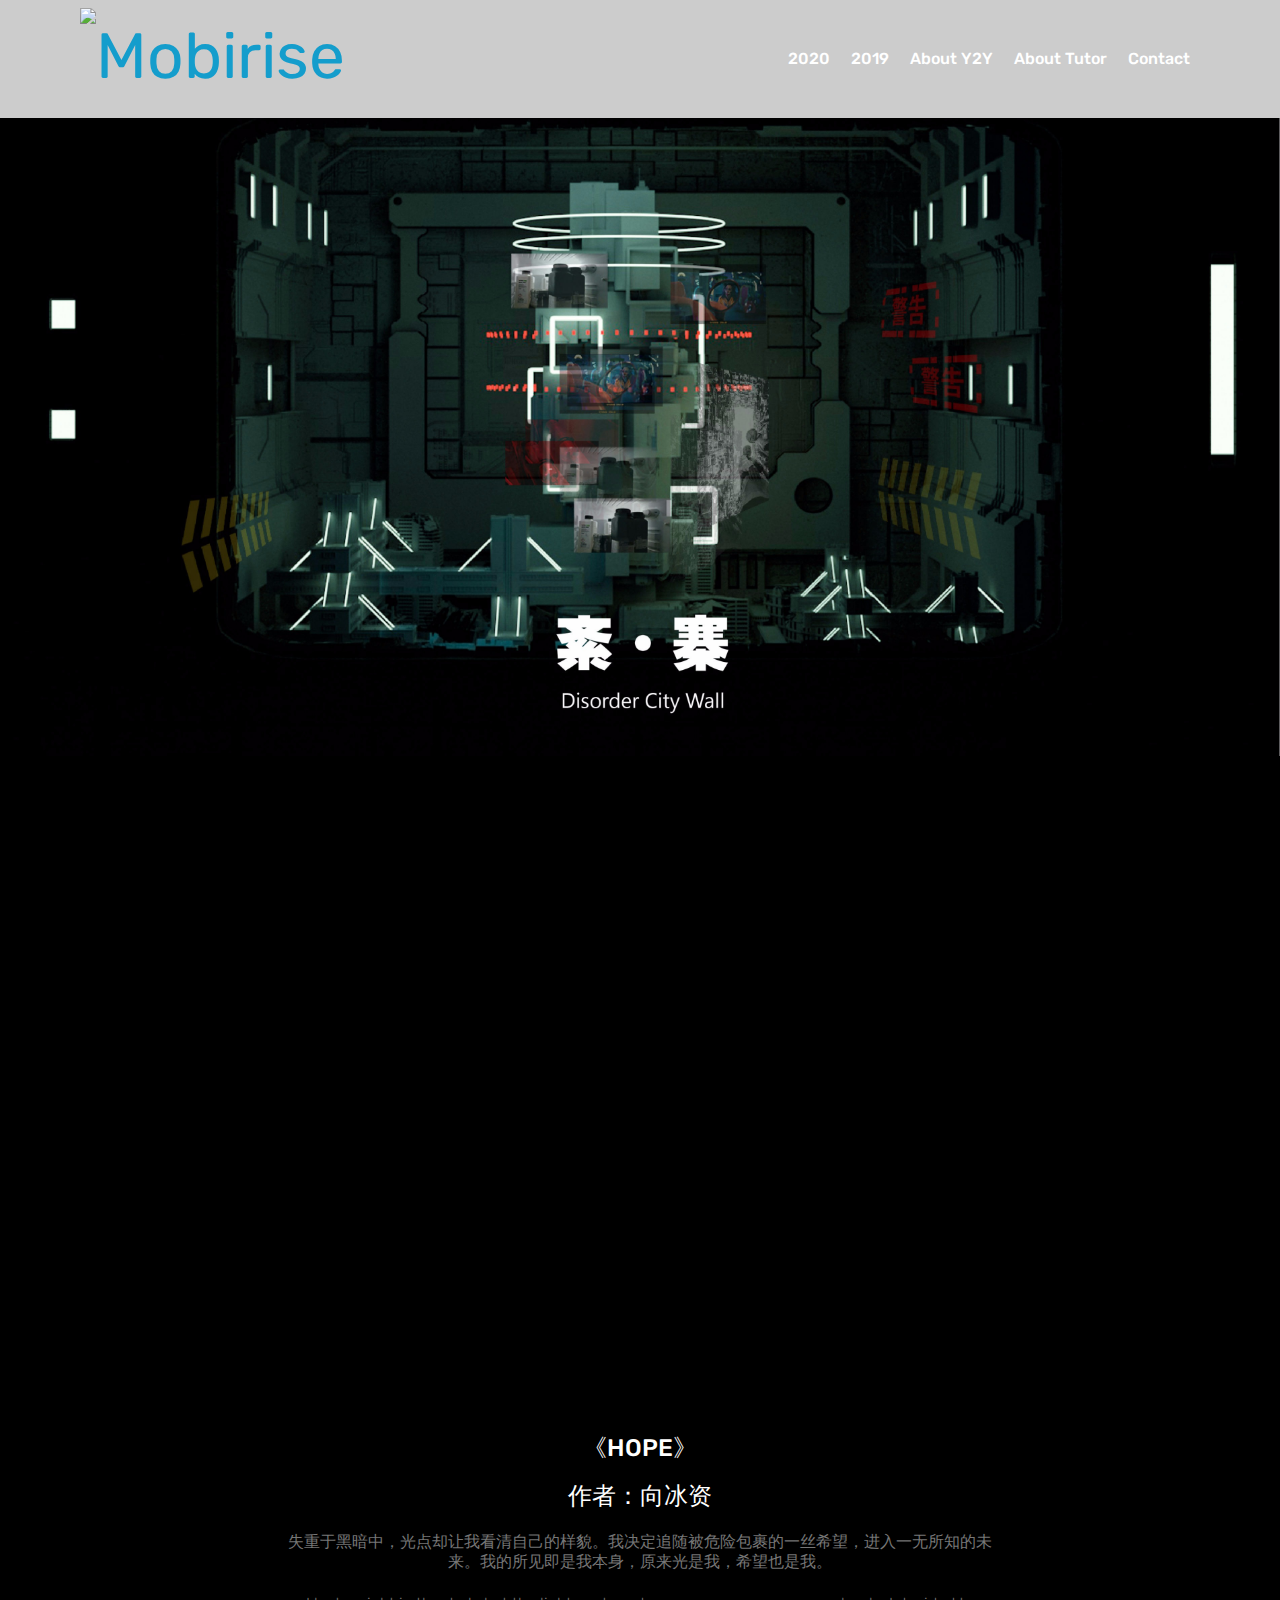
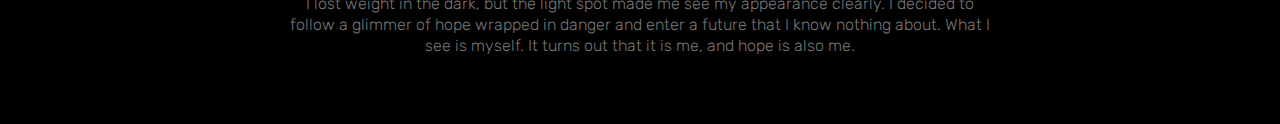
==== commit f3bbf3ec: "create github pages" ====
--- a/page1.html
+++ b/page1.html
@@ -6,7 +6,7 @@
   <meta http-equiv="X-UA-Compatible" content="IE=edge">
   <meta name="generator" content="Mobirise v4.12.0, mobirise.com">
   <meta name="viewport" content="width=device-width, initial-scale=1, minimum-scale=1">
-  <link rel="shortcut icon" href="assets/images/logo2.png" type="image/x-icon">
+  <link rel="shortcut icon" href="assets/images/logo2-470x198.png" type="image/x-icon">
   <meta name="description" content="Web Builder Description">
   
   <title>Page 1</title>
@@ -23,11 +23,11 @@
   
 </head>
 <body>
-  <section class="menu cid-qTkzRZLJNu" once="menu" id="menu1-3">
+  <section class="menu cid-qTkzRZLJNu" once="menu" id="menu1-1d">
 
     
 
-    <nav class="navbar navbar-expand beta-menu navbar-dropdown align-items-center navbar-fixed-top navbar-toggleable-sm">
+    <nav class="navbar navbar-expand beta-menu navbar-dropdown align-items-center navbar-toggleable-sm">
         <button class="navbar-toggler navbar-toggler-right" type="button" data-toggle="collapse" data-target="#navbarSupportedContent" aria-controls="navbarSupportedContent" aria-expanded="false" aria-label="Toggle navigation">
             <div class="hamburger">
                 <span></span>
@@ -39,40 +39,73 @@
         <div class="menu-logo">
             <div class="navbar-brand">
                 <span class="navbar-logo">
-                    <a href="https://mobirise.com">
-                         <img src="assets/images/logo2.png" alt="Mobirise" style="height: 3.8rem;">
+                    <a href="https://sdi.caa.edu.cn/youngtoyoung/?year=2020#/gallery">
+                         <img src="assets/images/logo2-470x198.png" alt="Mobirise" title="" style="height: 6.4rem;">
                     </a>
                 </span>
-                <span class="navbar-caption-wrap">
-                    <a class="navbar-caption text-white display-4" href="https://mobirise.com">
-                        MOBIRISE
-                    </a>
-                </span>
+                
             </div>
         </div>
         <div class="collapse navbar-collapse" id="navbarSupportedContent">
-            <ul class="navbar-nav nav-dropdown" data-app-modern-menu="true"><li class="nav-item">
-                    <a class="nav-link link text-white display-4" href="https://mobirise.com">
-                        <span class="mbri-home mbr-iconfont mbr-iconfont-btn"></span>
-                        Services
-                    </a>
-                </li>
-                <li class="nav-item">
-                    <a class="nav-link link text-white display-4" href="https://mobirise.com">
-                        <span class="mbri-search mbr-iconfont mbr-iconfont-btn"></span>
-                        About Us
-                    </a>
-                </li></ul>
-            <div class="navbar-buttons mbr-section-btn"><a class="btn btn-sm btn-primary display-4" href="https://mobirise.com">
-                    <span class="mbri-save mbr-iconfont mbr-iconfont-btn "></span>
-                    Try It Now!
-                </a></div>
+            <ul class="navbar-nav nav-dropdown nav-right" data-app-modern-menu="true"><li class="nav-item">
+                    <a class="nav-link link text-white display-4" href="https://sdi.caa.edu.cn/youngtoyoung/?year=2020#/gallery" target="_blank">
+                        
+                        2020</a>
+                </li><li class="nav-item"><a class="nav-link link text-white display-4" href="https://sdi.caa.edu.cn/youngtoyoung/?year=2019#/gallery" target="_blank">
+                        
+                        2019</a></li><li class="nav-item"><a class="nav-link link text-white display-4" href="https://sdi.caa.edu.cn/youngtoyoung/#/aboutus" target="_blank">
+                        
+                        About Y2Y</a></li><li class="nav-item"><a class="nav-link link text-white display-4" href="https://sdi.caa.edu.cn/youngtoyoung/?year=2020#/tutor">
+                        
+                        About Tutor</a></li><li class="nav-item"><a class="nav-link link text-white display-4" href="mailto:youngtoyoung@caa.edu.cn">Contact</a></li></ul>
+            
         </div>
     </nav>
 </section>
 
+<section class="engine"><a href="https://mobirise.info/y">free html website templates</a></section><section class="cid-s4vehJPT3X" id="image2-1f">
 
-  <section class="engine"><a href="https://mobirise.info/c">free website builder</a></section><script src="assets/web/assets/jquery/jquery.min.js"></script>
+    
+
+    <figure class="mbr-figure">
+        <div class="image-block" style="width: 100%;">
+            <img src="assets/images/2-3806x2398.jpeg" alt="Mobirise" title="">
+            
+        </div>
+    </figure>
+</section>
+
+<section class="cid-s4ved4rMju" id="video3-1e">
+
+    
+    
+    <figure class="mbr-figure align-center container">
+        <div class="video-block" style="width: 80%;">
+            <div><iframe class="mbr-embedded-video" src="https://xbeibeix.com/api/bilibili/biliplayer/?url=BV11g4y1v7Fx&amp;loop=0&amp;autoplay=1" width="1280" height="720" frameborder="0" allowfullscreen></iframe></div>
+        </div>
+    </figure>
+</section>
+
+<section class="mbr-section content4 cid-s4vesWAbck" id="content4-1g">
+
+    
+
+    <div class="container">
+        <div class="media-container-row">
+            <div class="title col-12 col-md-8">
+                <h2 class="align-center pb-3 mbr-fonts-style display-5">
+                    《HOPE》<br><br>作者：向冰资</h2>
+                <h3 class="mbr-section-subtitle align-center mbr-light mbr-fonts-style display-4">
+                    失重于黑暗中，光点却让我看清自己的样貌。我决定追随被危险包裹的一丝希望，进入一无所知的未来。我的所见即是我本身，原来光是我，希望也是我。<br><br>I lost weight in the dark, but the light spot made me see my appearance clearly. I decided to follow a glimmer of hope wrapped in danger and enter a future that I know nothing about. What I see is myself. It turns out that it is me, and hope is also me.
+                </h3>
+                
+            </div>
+        </div>
+    </div>
+</section>
+
+
+  <script src="assets/web/assets/jquery/jquery.min.js"></script>
   <script src="assets/popper/popper.min.js"></script>
   <script src="assets/bootstrap/js/bootstrap.min.js"></script>
   <script src="assets/tether/tether.min.js"></script>
--- a/assets/mobirise/css/mbr-additional.css
+++ b/assets/mobirise/css/mbr-additional.css
@@ -712,12 +712,12 @@
 }
 .cid-qTkzRZLJNu .navbar {
   padding: .5rem 0;
-  background: #333333;
+  background: #cccccc;
   transition: none;
   min-height: 77px;
 }
 .cid-qTkzRZLJNu .navbar-dropdown.bg-color.transparent.opened {
-  background: #333333;
+  background: #cccccc;
 }
 .cid-qTkzRZLJNu a {
   font-style: normal;
@@ -801,7 +801,7 @@
   padding-bottom: 0;
 }
 .cid-qTkzRZLJNu .dropdown .dropdown-menu {
-  background: #333333;
+  background: #cccccc;
   display: none;
   position: absolute;
   min-width: 5rem;
@@ -936,6 +936,10 @@
 .cid-qTkzRZLJNu .collapsed .navbar-collapse.collapsing .navbar-nav .nav-item,
 .cid-qTkzRZLJNu .collapsed .navbar-collapse.show .navbar-nav .nav-item {
   clear: both;
+}
+.cid-qTkzRZLJNu .collapsed .navbar-collapse.collapsing .navbar-nav .nav-item:last-child,
+.cid-qTkzRZLJNu .collapsed .navbar-collapse.show .navbar-nav .nav-item:last-child {
+  margin-bottom: 1rem;
 }
 .cid-qTkzRZLJNu .collapsed .navbar-collapse.collapsing .navbar-buttons,
 .cid-qTkzRZLJNu .collapsed .navbar-collapse.show .navbar-buttons {
@@ -1031,6 +1035,10 @@
   .cid-qTkzRZLJNu .navbar-collapse.show .navbar-nav .nav-item {
     clear: both;
   }
+  .cid-qTkzRZLJNu .navbar-collapse.collapsing .navbar-nav .nav-item:last-child,
+  .cid-qTkzRZLJNu .navbar-collapse.show .navbar-nav .nav-item:last-child {
+    margin-bottom: 1rem;
+  }
   .cid-qTkzRZLJNu .navbar-collapse.collapsing .navbar-buttons,
   .cid-qTkzRZLJNu .navbar-collapse.show .navbar-buttons {
     text-align: center;
@@ -1091,171 +1099,320 @@
 .cid-qTkzRZLJNu .dropdown-item:hover {
   color: #c1c1c1 !important;
 }
-.cid-s4oriWgESJ .mbr-media span {
-  font-size: 48px;
-  cursor: pointer;
-  background-color: #ffffff;
-  border-radius: 50%;
-  width: 6rem;
-  height: 6rem;
-  line-height: 6rem;
-  position: relative;
-  display: inline-block;
-  transition: all 0.25s;
-  color: #353535;
-}
-.cid-s4oriWgESJ .mbr-media span.mbri-play:before {
-  position: absolute;
-  left: 50%;
-  -webkit-transform: translateX(-35%);
-  -moz-transform: translateX(-35%);
-  -ms-transform: translateX(-35%);
-  -o-transform: translateX(-35%);
-  transform: translateX(-35%);
-}
-.cid-s4oriWgESJ .modalWindow {
-  position: fixed;
-  z-index: 5000;
-  left: 0;
-  top: 0;
-  background-color: rgba(61, 61, 61, 0.65);
-  width: 100%;
-  height: 100%;
-}
-.cid-s4oriWgESJ .modalWindow .modalWindow-container {
-  display: table-cell;
-  vertical-align: middle;
-}
-.cid-s4oriWgESJ .modalWindow .modalWindow-video {
-  height: calc(44.9943757vw);
-  width: 80vw;
-  margin: 0 auto;
-}
-.cid-s4oriWgESJ a.close {
-  position: absolute;
-  right: 4vw;
-  top: 4vh;
-  color: #ffffff;
-  z-index: 5000000;
-  font-size: 37px;
-  background: #000;
-  padding: 20px;
-  border-radius: 50%;
-}
-.cid-s4oriWgESJ a.close:hover {
-  color: #ffffff;
-}
-.cid-s4vJodJcvN {
-  padding-top: 60px;
-  padding-bottom: 0px;
-  background-color: #2e2e2e;
-}
-.cid-s4vJodJcvN .mbr-section-subtitle {
-  color: #efefef;
-}
-.cid-s4vJodJcvN H2 {
-  color: #ffffff;
-}
-.cid-s4oQ5qRTcx {
-  padding-top: 0px;
-  padding-bottom: 30px;
-  background-color: #2e2e2e;
-}
-.cid-s4oQ5qRTcx .line {
-  background-color: #2e2e2e;
-  color: #2e2e2e;
-  align: center;
-  height: 2px;
-  margin: 0 auto;
-}
-.cid-s4oQ5qRTcx .section-text {
-  padding: 2rem 0;
-}
-.cid-s4oQ5qRTcx .inner-container {
-  margin: 0 auto;
-}
-@media (max-width: 768px) {
-  .cid-s4oQ5qRTcx .inner-container {
-    width: 100% !important;
-  }
-}
-.cid-s4vK3db1RD {
+.cid-s4CbkIWyw0 {
+  background-image: url("../../../assets/images/121-01-1-2000x985.jpg");
+}
+.cid-s4DReCdB6G {
   padding-top: 60px;
   padding-bottom: 60px;
-  background-color: #2e2e2e;
-}
-.cid-s4vK3db1RD .mbr-section-subtitle {
-  color: #ffffff;
-}
-.cid-s4vNWTPe03 {
-  padding-top: 60px;
-  padding-bottom: 60px;
-  background-image: url("../../../assets/images/background4.jpg");
-}
-.cid-s4D6r55MM4 {
-  padding-top: 60px;
-  padding-bottom: 60px;
-  background-color: #2e2e2e;
-}
-.cid-s4D6r55MM4 .mbr-text {
-  color: #ffffff;
-}
-.cid-s4D6r55MM4 .mbr-text DIV {
+  background-color: #ffffff;
+}
+.cid-s4DReCdB6G .mbr-section-subtitle {
+  color: #767676;
+}
+.cid-s4CVuIHvk0 {
+  background-image: url("../../../assets/images/4-1920x1080.jpg");
+}
+.cid-s4DRbXOZBS {
+  padding-top: 90px;
+  padding-bottom: 90px;
+  background-color: #ffffff;
+}
+.cid-s4DRbXOZBS .item {
+  padding-bottom: 2rem;
+}
+.cid-s4DRbXOZBS .item-wrapper {
+  height: 100%;
+}
+.cid-s4DRbXOZBS .item-wrapper img {
+  height: 100%;
+  object-fit: cover;
+}
+.cid-s4DRbXOZBS .carousel-control,
+.cid-s4DRbXOZBS .close {
+  background: #1b1b1b;
+}
+.cid-s4DRbXOZBS .carousel-control-prev {
+  margin-left: 2.5rem;
+}
+.cid-s4DRbXOZBS .carousel-control-next {
+  margin-right: 2.5rem;
+}
+.cid-s4DRbXOZBS .close {
+  position: fixed;
+  opacity: 0.5;
+  font-size: 35px;
+  font-weight: 300;
+  width: 70px;
+  height: 70px;
+  border-radius: 50%;
+  color: #fff;
+  top: 2.5rem;
+  right: 2.5rem;
+  line-height: 70px;
+  border: none;
   text-align: center;
-}
-.cid-s4D6r55MM4 .mbr-text P {
-  text-align: center;
-}
-.cid-s4orYVQOpd {
-  background: #ffffff;
-}
-.cid-s4orYVQOpd .video-block {
-  margin: auto;
-  width: 100% !important;
-}
-@media (max-width: 768px) {
-  .cid-s4orYVQOpd .video-block {
-    width: 100% !important;
-  }
-}
-.cid-s4osv7w5WU .modal-body .close {
-  background: #1b1b1b;
-}
-.cid-s4osv7w5WU .modal-body .close span {
-  font-style: normal;
-}
-.cid-s4osv7w5WU .carousel-inner > .active,
-.cid-s4osv7w5WU .carousel-inner > .next,
-.cid-s4osv7w5WU .carousel-inner > .prev {
-  display: table;
-}
-.cid-s4osv7w5WU .carousel-control .icon-next,
-.cid-s4osv7w5WU .carousel-control .icon-prev {
+  text-shadow: none;
+  z-index: 5;
+  -webkit-transition: opacity 0.3s ease;
+  -moz-transition: opacity 0.3s ease;
+  -o-transition: opacity 0.3s ease;
+  transition: opacity 0.3s ease;
+  font-family: 'MobiriseIcons';
+}
+.cid-s4DRbXOZBS .close::before {
+  content: '\e91a';
+}
+.cid-s4DRbXOZBS .close:hover {
+  opacity: 1;
+  background: #000;
+  color: #fff;
+}
+.cid-s4DRbXOZBS .carousel-control {
+  position: fixed;
+  width: 70px;
+  height: 70px;
+  top: 50%;
+  margin-top: -35px;
+  line-height: 70px;
+  border-radius: 50%;
+  font-size: 35px;
+  border: 0;
+  opacity: 0.5;
+  text-shadow: none;
+  z-index: 5;
+  color: #fff;
+  -webkit-transition: all 0.2s ease-in-out 0s;
+  -o-transition: all 0.2s ease-in-out 0s;
+  transition: all 0.2s ease-in-out 0s;
+}
+.cid-s4DRbXOZBS .carousel-inner > .active {
+  display: block;
+}
+.cid-s4DRbXOZBS .carousel-control.left {
+  left: 0;
+  margin-left: 2.5rem;
+}
+.cid-s4DRbXOZBS .carousel-control.right {
+  right: 0;
+  margin-right: 2.5rem;
+}
+.cid-s4DRbXOZBS .carousel-control .icon-next,
+.cid-s4DRbXOZBS .carousel-control .icon-prev {
   margin-top: -18px;
   font-size: 40px;
   line-height: 27px;
 }
-.cid-s4osv7w5WU .carousel-control:hover {
+.cid-s4DRbXOZBS .carousel-control:hover {
   background: #1b1b1b;
   color: #fff;
   opacity: 1;
 }
+@media (max-width: 768px) {
+  .cid-s4DRbXOZBS .carousel-control,
+  .cid-s4DRbXOZBS .carousel-indicators,
+  .cid-s4DRbXOZBS .modal .close {
+    position: fixed;
+  }
+}
 @media (max-width: 767px) {
-  .cid-s4osv7w5WU .container .carousel-control {
+  .cid-s4DRbXOZBS .mbr-slider .carousel-control {
+    top: auto;
+    bottom: 20px;
+  }
+  .cid-s4DRbXOZBS .mbr-slider > .container .carousel-control {
     margin-bottom: 0;
   }
 }
-.cid-s4osv7w5WU .boxed-slider {
+.cid-s4DRbXOZBS .carousel-indicators {
+  bottom: 0;
+  margin-bottom: 3px;
+}
+@media (max-width: 991px) {
+  .cid-s4DRbXOZBS .carousel-indicators {
+    margin-bottom: 3.625rem !important;
+    padding-left: 2.5rem;
+    padding-right: 2.5rem;
+  }
+}
+@media (max-width: 767px) {
+  .cid-s4DRbXOZBS .carousel-indicators {
+    display: none;
+  }
+}
+.cid-s4DRbXOZBS .carousel-indicators .active,
+.cid-s4DRbXOZBS .carousel-indicators li {
+  width: 7px;
+  height: 7px;
+  margin: 3px;
+  background: #1b1b1b;
+  opacity: 0.5;
+  border: 4px solid #1b1b1b;
+}
+.cid-s4DRbXOZBS .carousel-indicators .active {
+  background: #fff;
+}
+.cid-s4DRbXOZBS .carousel-indicators li {
+  max-width: 15px;
+  max-height: 15px;
+  border-radius: 50%;
+}
+.cid-s4DRbXOZBS .modal {
+  padding-left: 0 !important;
+  position: fixed;
+  overflow: hidden;
+  padding-right: 0 !important;
+}
+.cid-s4DRbXOZBS .modal-dialog {
+  margin: 0 auto;
+  max-width: 100%;
+  padding-left: 1rem;
+  padding-right: 1rem;
+}
+.cid-s4DRbXOZBS .modal-content {
+  border-radius: 0;
+  border: none;
+  background: transparent;
+}
+.cid-s4DRbXOZBS .modal-body {
+  padding: 0;
+  display: flex;
+  align-items: center;
+}
+.cid-s4DRbXOZBS .modal-body .carousel-item {
+  top: 50%;
+  transform: translateY(-50%);
+}
+.cid-s4DRbXOZBS .modal-body img {
+  width: 100%;
+  object-fit: contain;
+  max-height: calc(100vh - 1.75rem);
+}
+.cid-s4DRbXOZBS .carousel {
+  width: 100%;
+}
+.cid-s4DRbXOZBS .modal-backdrop.in {
+  opacity: 0.8;
+}
+.cid-s4DRbXOZBS .modal.fade .modal-dialog {
+  -webkit-transition: margin-top 0.3s ease-out;
+  -moz-transition: margin-top 0.3s ease-out;
+  -o-transition: margin-top 0.3s ease-out;
+  transition: margin-top 0.3s ease-out;
+}
+.cid-s4DRbXOZBS .modal.fade .modal-dialog,
+.cid-s4DRbXOZBS .modal.in .modal-dialog {
+  -webkit-transform: none;
+  -ms-transform: none;
+  -o-transform: none;
+  transform: none;
+}
+.cid-s4DRbXOZBS .mbr-gallery .item-wrapper {
+  cursor: pointer;
+}
+.cid-s4DRbXOZBS a {
+  display: block;
+}
+.cid-s4DRbXOZBS a.img {
+  pointer-events: none;
+}
+.cid-s4D2PmPOVS {
+  padding-top: 120px;
+  padding-bottom: 120px;
+  background-image: url("../../../assets/images/2000x1427.jpg");
+}
+.cid-s4po42Mbph {
+  background: #ffffff;
+  padding-top: 120px;
+  padding-bottom: 90px;
+}
+.cid-s4po42Mbph .video-block {
+  margin: auto;
+}
+@media (max-width: 768px) {
+  .cid-s4po42Mbph .video-block {
+    width: 100% !important;
+  }
+}
+.cid-s4Dc3lnWMI {
+  padding-top: 45px;
+  padding-bottom: 45px;
+  background-color: #ffffff;
+}
+.cid-s4Dc3lnWMI .mbr-section-subtitle {
+  color: #767676;
+}
+.cid-s4D31tcoWw {
+  padding-top: 120px;
+  padding-bottom: 120px;
+  background-image: url("../../../assets/images/2220x1594.jpg");
+}
+.cid-s4Dm0zrniM {
+  padding-top: 30px;
+  padding-bottom: 15px;
+  background-color: #232323;
+}
+@media (min-width: 992px) {
+  .cid-s4Dm0zrniM .mbr-figure {
+    padding-right: 4rem;
+  }
+}
+@media (max-width: 991px) {
+  .cid-s4Dm0zrniM .mbr-figure {
+    padding-bottom: 3rem;
+  }
+}
+@media (max-width: 767px) {
+  .cid-s4Dm0zrniM .mbr-text {
+    text-align: center;
+  }
+}
+.cid-s4CE4JV2kA {
+  padding-top: 0px;
+  padding-bottom: 0px;
+  background-color: #ffffff;
+}
+.cid-s4CE4JV2kA P {
+  color: #767676;
+}
+.cid-s4CgiibMQw .modal-body .close {
+  background: #1b1b1b;
+}
+.cid-s4CgiibMQw .modal-body .close span {
+  font-style: normal;
+}
+.cid-s4CgiibMQw .carousel-inner > .active,
+.cid-s4CgiibMQw .carousel-inner > .next,
+.cid-s4CgiibMQw .carousel-inner > .prev {
+  display: table;
+}
+.cid-s4CgiibMQw .carousel-control .icon-next,
+.cid-s4CgiibMQw .carousel-control .icon-prev {
+  margin-top: -18px;
+  font-size: 40px;
+  line-height: 27px;
+}
+.cid-s4CgiibMQw .carousel-control:hover {
+  background: #1b1b1b;
+  color: #fff;
+  opacity: 1;
+}
+@media (max-width: 767px) {
+  .cid-s4CgiibMQw .container .carousel-control {
+    margin-bottom: 0;
+  }
+}
+.cid-s4CgiibMQw .boxed-slider {
   position: relative;
   padding: 93px 0;
 }
-.cid-s4osv7w5WU .boxed-slider > div {
+.cid-s4CgiibMQw .boxed-slider > div {
   position: relative;
 }
-.cid-s4osv7w5WU .container img {
+.cid-s4CgiibMQw .container img {
   width: 100%;
 }
-.cid-s4osv7w5WU .container img + .row {
+.cid-s4CgiibMQw .container img + .row {
   position: absolute;
   top: 50%;
   left: 0;
@@ -1265,17 +1422,17 @@
   transform: translateY(-50%);
   z-index: 2;
 }
-.cid-s4osv7w5WU .mbr-section {
+.cid-s4CgiibMQw .mbr-section {
   padding: 0;
   background-attachment: scroll;
 }
-.cid-s4osv7w5WU .mbr-table-cell {
+.cid-s4CgiibMQw .mbr-table-cell {
   padding: 0;
 }
-.cid-s4osv7w5WU .container .carousel-indicators {
+.cid-s4CgiibMQw .container .carousel-indicators {
   margin-bottom: 3px;
 }
-.cid-s4osv7w5WU .carousel-caption {
+.cid-s4CgiibMQw .carousel-caption {
   top: 50%;
   right: 0;
   bottom: auto;
@@ -1286,15 +1443,15 @@
   transform: translateY(-50%);
   -webkit-align-items: center;
 }
-.cid-s4osv7w5WU .mbr-overlay {
+.cid-s4CgiibMQw .mbr-overlay {
   z-index: 1;
 }
-.cid-s4osv7w5WU .container-slide.container {
+.cid-s4CgiibMQw .container-slide.container {
   min-width: 100%;
   min-height: 100vh;
   padding: 0;
 }
-.cid-s4osv7w5WU .carousel-item {
+.cid-s4CgiibMQw .carousel-item {
   background-position: 50% 50%;
   background-repeat: no-repeat;
   background-size: cover;
@@ -1307,26 +1464,26 @@
   perspective: 1000px;
 }
 @media (max-width: 576px) {
-  .cid-s4osv7w5WU .carousel-item .container {
+  .cid-s4CgiibMQw .carousel-item .container {
     width: 100%;
   }
 }
-.cid-s4osv7w5WU .carousel-item-next.carousel-item-left,
-.cid-s4osv7w5WU .carousel-item-prev.carousel-item-right {
+.cid-s4CgiibMQw .carousel-item-next.carousel-item-left,
+.cid-s4CgiibMQw .carousel-item-prev.carousel-item-right {
   -webkit-transform: translate3d(0, 0, 0);
   transform: translate3d(0, 0, 0);
 }
-.cid-s4osv7w5WU .active.carousel-item-right,
-.cid-s4osv7w5WU .carousel-item-next {
+.cid-s4CgiibMQw .active.carousel-item-right,
+.cid-s4CgiibMQw .carousel-item-next {
   -webkit-transform: translate3d(100%, 0, 0);
   transform: translate3d(100%, 0, 0);
 }
-.cid-s4osv7w5WU .active.carousel-item-left,
-.cid-s4osv7w5WU .carousel-item-prev {
+.cid-s4CgiibMQw .active.carousel-item-left,
+.cid-s4CgiibMQw .carousel-item-prev {
   -webkit-transform: translate3d(-100%, 0, 0);
   transform: translate3d(-100%, 0, 0);
 }
-.cid-s4osv7w5WU .mbr-slider .carousel-control {
+.cid-s4CgiibMQw .mbr-slider .carousel-control {
   top: 50%;
   width: 70px;
   height: 70px;
@@ -1337,29 +1494,29 @@
   border-radius: 50%;
   transition: all .3s;
 }
-.cid-s4osv7w5WU .mbr-slider .carousel-control.carousel-control-prev {
+.cid-s4CgiibMQw .mbr-slider .carousel-control.carousel-control-prev {
   left: 0;
   margin-left: 2.5rem;
 }
-.cid-s4osv7w5WU .mbr-slider .carousel-control.carousel-control-next {
+.cid-s4CgiibMQw .mbr-slider .carousel-control.carousel-control-next {
   right: 0;
   margin-right: 2.5rem;
 }
-.cid-s4osv7w5WU .mbr-slider .carousel-control .mbr-iconfont {
+.cid-s4CgiibMQw .mbr-slider .carousel-control .mbr-iconfont {
   font-size: 2rem;
 }
 @media (max-width: 767px) {
-  .cid-s4osv7w5WU .mbr-slider .carousel-control {
+  .cid-s4CgiibMQw .mbr-slider .carousel-control {
     top: auto;
     bottom: 1rem;
   }
 }
-.cid-s4osv7w5WU .mbr-slider .carousel-indicators {
+.cid-s4CgiibMQw .mbr-slider .carousel-indicators {
   position: absolute;
   bottom: 0;
   margin-bottom: 1.5rem !important;
 }
-.cid-s4osv7w5WU .mbr-slider .carousel-indicators li {
+.cid-s4CgiibMQw .mbr-slider .carousel-indicators li {
   max-width: 20px;
   width: 20px;
   height: 20px;
@@ -1371,15 +1528,15 @@
   opacity: .5;
   transition: all .3s;
 }
-.cid-s4osv7w5WU .mbr-slider .carousel-indicators li.active,
-.cid-s4osv7w5WU .mbr-slider .carousel-indicators li:hover {
+.cid-s4CgiibMQw .mbr-slider .carousel-indicators li.active,
+.cid-s4CgiibMQw .mbr-slider .carousel-indicators li:hover {
   opacity: .9;
 }
-.cid-s4osv7w5WU .mbr-slider .carousel-indicators li::after,
-.cid-s4osv7w5WU .mbr-slider .carousel-indicators li::before {
+.cid-s4CgiibMQw .mbr-slider .carousel-indicators li::after,
+.cid-s4CgiibMQw .mbr-slider .carousel-indicators li::before {
   content: none;
 }
-.cid-s4osv7w5WU .mbr-slider .carousel-indicators.ie-fix {
+.cid-s4CgiibMQw .mbr-slider .carousel-indicators.ie-fix {
   left: 50%;
   display: block;
   width: 60%;
@@ -1387,14 +1544,14 @@
   text-align: center;
 }
 @media (max-width: 576px) {
-  .cid-s4osv7w5WU .mbr-slider .carousel-indicators {
+  .cid-s4CgiibMQw .mbr-slider .carousel-indicators {
     display: none !important;
   }
 }
-.cid-s4osv7w5WU .mbr-slider > .container img {
+.cid-s4CgiibMQw .mbr-slider > .container img {
   width: 100%;
 }
-.cid-s4osv7w5WU .mbr-slider > .container img + .row {
+.cid-s4CgiibMQw .mbr-slider > .container img + .row {
   position: absolute;
   top: 50%;
   right: 0;
@@ -1404,109 +1561,116 @@
   -webkit-transform: translateY(-50%);
   transform: translateY(-50%);
 }
-.cid-s4osv7w5WU .mbr-slider > .container .carousel-indicators {
+.cid-s4CgiibMQw .mbr-slider > .container .carousel-indicators {
   margin-bottom: 3px;
 }
 @media (max-width: 576px) {
-  .cid-s4osv7w5WU .mbr-slider > .container .carousel-control {
+  .cid-s4CgiibMQw .mbr-slider > .container .carousel-control {
     margin-bottom: 0;
   }
 }
-.cid-s4osv7w5WU .mbr-slider .mbr-section {
+.cid-s4CgiibMQw .mbr-slider .mbr-section {
   padding: 0;
   background-attachment: scroll;
 }
-.cid-s4osv7w5WU .mbr-slider .mbr-table-cell {
+.cid-s4CgiibMQw .mbr-slider .mbr-table-cell {
   padding: 0;
 }
-.cid-s4osv7w5WU .carousel-item .container.container-slide {
+.cid-s4CgiibMQw .carousel-item .container.container-slide {
   position: initial;
   width: auto;
   min-height: 0;
 }
-.cid-s4osv7w5WU .full-screen .slider-fullscreen-image {
+.cid-s4CgiibMQw .full-screen .slider-fullscreen-image {
   min-height: 100vh;
   background-repeat: no-repeat;
   background-position: 50% 50%;
   background-size: cover;
 }
-.cid-s4osv7w5WU .full-screen .slider-fullscreen-image.active {
+.cid-s4CgiibMQw .full-screen .slider-fullscreen-image.active {
   display: -o-flex;
 }
-.cid-s4osv7w5WU .full-screen .container {
+.cid-s4CgiibMQw .full-screen .container {
   width: auto;
   padding-right: 0;
   padding-left: 0;
 }
-.cid-s4osv7w5WU .full-screen .carousel-item .container.container-slide {
+.cid-s4CgiibMQw .full-screen .carousel-item .container.container-slide {
   width: 100%;
   min-height: 100vh;
   padding: 0;
 }
-.cid-s4osv7w5WU .full-screen .carousel-item .container.container-slide img {
+.cid-s4CgiibMQw .full-screen .carousel-item .container.container-slide img {
   display: none;
 }
-.cid-s4osv7w5WU .mbr-background-video-preview {
+.cid-s4CgiibMQw .mbr-background-video-preview {
   position: absolute;
   top: 0;
   right: 0;
   bottom: 0;
   left: 0;
 }
-.cid-s4osv7w5WU .mbr-overlay ~ .container-slide {
+.cid-s4CgiibMQw .mbr-overlay ~ .container-slide {
   z-index: auto;
 }
-.cid-s4oRnYX8dS {
-  padding-top: 45px;
-  padding-bottom: 45px;
-  background-color: #2e2e2e;
-}
-.cid-s4oRnYX8dS .content-slider {
-  display: -webkit-flex;
-  justify-content: center;
-  -webkit-justify-content: center;
-}
-.cid-s4oRnYX8dS .modal-body .close {
+.cid-s4DRLXflp3 {
+  padding-top: 90px;
+  padding-bottom: 90px;
+  background-color: #ffffff;
+}
+.cid-s4DRLXflp3 h4 {
+  font-weight: 500;
+  margin-bottom: 0;
+  text-align: left;
+}
+.cid-s4DRLXflp3 p {
+  color: #767676;
+  text-align: left;
+}
+.cid-s4DRLXflp3 .card-box {
+  padding-top: 2rem;
+}
+.cid-s4DRLXflp3 .card-wrapper {
+  height: 100%;
+}
+.cid-s4DGzUabrW .modal-body .close {
   background: #1b1b1b;
 }
-.cid-s4oRnYX8dS .modal-body .close span {
+.cid-s4DGzUabrW .modal-body .close span {
   font-style: normal;
 }
-.cid-s4oRnYX8dS .carousel-inner > .active,
-.cid-s4oRnYX8dS .carousel-inner > .next,
-.cid-s4oRnYX8dS .carousel-inner > .prev {
-  display: -webkit-flex;
-}
-.cid-s4oRnYX8dS .carousel-control .icon-next,
-.cid-s4oRnYX8dS .carousel-control .icon-prev {
+.cid-s4DGzUabrW .carousel-inner > .active,
+.cid-s4DGzUabrW .carousel-inner > .next,
+.cid-s4DGzUabrW .carousel-inner > .prev {
+  display: table;
+}
+.cid-s4DGzUabrW .carousel-control .icon-next,
+.cid-s4DGzUabrW .carousel-control .icon-prev {
   margin-top: -18px;
   font-size: 40px;
   line-height: 27px;
 }
-.cid-s4oRnYX8dS .carousel-control:hover {
+.cid-s4DGzUabrW .carousel-control:hover {
   background: #1b1b1b;
   color: #fff;
   opacity: 1;
 }
 @media (max-width: 767px) {
-  .cid-s4oRnYX8dS .container .carousel-control {
+  .cid-s4DGzUabrW .container .carousel-control {
     margin-bottom: 0;
   }
-  .cid-s4oRnYX8dS .content-slider-wrap {
-    width: 100%!important;
-  }
-}
-.cid-s4oRnYX8dS .boxed-slider {
+}
+.cid-s4DGzUabrW .boxed-slider {
   position: relative;
   padding: 93px 0;
 }
-.cid-s4oRnYX8dS .boxed-slider > div {
+.cid-s4DGzUabrW .boxed-slider > div {
   position: relative;
 }
-.cid-s4oRnYX8dS .container img {
+.cid-s4DGzUabrW .container img {
   width: 100%;
 }
-.cid-s4oRnYX8dS .container img + .row {
+.cid-s4DGzUabrW .container img + .row {
   position: absolute;
   top: 50%;
   left: 0;
@@ -1516,17 +1680,17 @@
   transform: translateY(-50%);
   z-index: 2;
 }
-.cid-s4oRnYX8dS .mbr-section {
+.cid-s4DGzUabrW .mbr-section {
   padding: 0;
   background-attachment: scroll;
 }
-.cid-s4oRnYX8dS .mbr-table-cell {
+.cid-s4DGzUabrW .mbr-table-cell {
   padding: 0;
 }
-.cid-s4oRnYX8dS .container .carousel-indicators {
+.cid-s4DGzUabrW .container .carousel-indicators {
   margin-bottom: 3px;
 }
-.cid-s4oRnYX8dS .carousel-caption {
+.cid-s4DGzUabrW .carousel-caption {
   top: 50%;
   right: 0;
   bottom: auto;
@@ -1537,15 +1701,15 @@
   transform: translateY(-50%);
   -webkit-align-items: center;
 }
-.cid-s4oRnYX8dS .mbr-overlay {
+.cid-s4DGzUabrW .mbr-overlay {
   z-index: 1;
 }
-.cid-s4oRnYX8dS .container-slide.container {
-  width: 100%;
+.cid-s4DGzUabrW .container-slide.container {
+  min-width: 100%;
   min-height: 100vh;
   padding: 0;
 }
-.cid-s4oRnYX8dS .carousel-item {
+.cid-s4DGzUabrW .carousel-item {
   background-position: 50% 50%;
   background-repeat: no-repeat;
   background-size: cover;
@@ -1558,29 +1722,29 @@
   perspective: 1000px;
 }
 @media (max-width: 576px) {
-  .cid-s4oRnYX8dS .carousel-item .container {
+  .cid-s4DGzUabrW .carousel-item .container {
     width: 100%;
   }
 }
-.cid-s4oRnYX8dS .carousel-item-next.carousel-item-left,
-.cid-s4oRnYX8dS .carousel-item-prev.carousel-item-right {
+.cid-s4DGzUabrW .carousel-item-next.carousel-item-left,
+.cid-s4DGzUabrW .carousel-item-prev.carousel-item-right {
   -webkit-transform: translate3d(0, 0, 0);
   transform: translate3d(0, 0, 0);
 }
-.cid-s4oRnYX8dS .active.carousel-item-right,
-.cid-s4oRnYX8dS .carousel-item-next {
+.cid-s4DGzUabrW .active.carousel-item-right,
+.cid-s4DGzUabrW .carousel-item-next {
   -webkit-transform: translate3d(100%, 0, 0);
   transform: translate3d(100%, 0, 0);
 }
-.cid-s4oRnYX8dS .active.carousel-item-left,
-.cid-s4oRnYX8dS .carousel-item-prev {
+.cid-s4DGzUabrW .active.carousel-item-left,
+.cid-s4DGzUabrW .carousel-item-prev {
   -webkit-transform: translate3d(-100%, 0, 0);
   transform: translate3d(-100%, 0, 0);
 }
-.cid-s4oRnYX8dS .mbr-slider .carousel-control {
+.cid-s4DGzUabrW .mbr-slider .carousel-control {
   top: 50%;
-  width: 50px;
-  height: 50px;
+  width: 70px;
+  height: 70px;
   margin-top: -1.5rem;
   font-size: 35px;
   background-color: rgba(0, 0, 0, 0.5);
@@ -1588,33 +1752,33 @@
   border-radius: 50%;
   transition: all .3s;
 }
-.cid-s4oRnYX8dS .mbr-slider .carousel-control.carousel-control-prev {
+.cid-s4DGzUabrW .mbr-slider .carousel-control.carousel-control-prev {
   left: 0;
   margin-left: 2.5rem;
 }
-.cid-s4oRnYX8dS .mbr-slider .carousel-control.carousel-control-next {
+.cid-s4DGzUabrW .mbr-slider .carousel-control.carousel-control-next {
   right: 0;
   margin-right: 2.5rem;
 }
-.cid-s4oRnYX8dS .mbr-slider .carousel-control .mbr-iconfont {
-  font-size: 1.5rem;
+.cid-s4DGzUabrW .mbr-slider .carousel-control .mbr-iconfont {
+  font-size: 2rem;
 }
 @media (max-width: 767px) {
-  .cid-s4oRnYX8dS .mbr-slider .carousel-control {
+  .cid-s4DGzUabrW .mbr-slider .carousel-control {
     top: auto;
     bottom: 1rem;
   }
 }
-.cid-s4oRnYX8dS .mbr-slider .carousel-indicators {
+.cid-s4DGzUabrW .mbr-slider .carousel-indicators {
   position: absolute;
   bottom: 0;
   margin-bottom: 1.5rem !important;
 }
-.cid-s4oRnYX8dS .mbr-slider .carousel-indicators li {
-  max-width: 15px;
-  height: 15px;
-  width: 15px;
-  max-height: 15px;
+.cid-s4DGzUabrW .mbr-slider .carousel-indicators li {
+  max-width: 20px;
+  width: 20px;
+  height: 20px;
+  max-height: 20px;
   margin: 3px;
   background-color: rgba(0, 0, 0, 0.5);
   border: 2px solid #fff;
@@ -1622,15 +1786,15 @@
   opacity: .5;
   transition: all .3s;
 }
-.cid-s4oRnYX8dS .mbr-slider .carousel-indicators li.active,
-.cid-s4oRnYX8dS .mbr-slider .carousel-indicators li:hover {
+.cid-s4DGzUabrW .mbr-slider .carousel-indicators li.active,
+.cid-s4DGzUabrW .mbr-slider .carousel-indicators li:hover {
   opacity: .9;
 }
-.cid-s4oRnYX8dS .mbr-slider .carousel-indicators li::after,
-.cid-s4oRnYX8dS .mbr-slider .carousel-indicators li::before {
+.cid-s4DGzUabrW .mbr-slider .carousel-indicators li::after,
+.cid-s4DGzUabrW .mbr-slider .carousel-indicators li::before {
   content: none;
 }
-.cid-s4oRnYX8dS .mbr-slider .carousel-indicators.ie-fix {
+.cid-s4DGzUabrW .mbr-slider .carousel-indicators.ie-fix {
   left: 50%;
   display: block;
   width: 60%;
@@ -1638,14 +1802,14 @@
   text-align: center;
 }
 @media (max-width: 576px) {
-  .cid-s4oRnYX8dS .mbr-slider .carousel-indicators {
+  .cid-s4DGzUabrW .mbr-slider .carousel-indicators {
     display: none !important;
   }
 }
-.cid-s4oRnYX8dS .mbr-slider > .container img {
+.cid-s4DGzUabrW .mbr-slider > .container img {
   width: 100%;
 }
-.cid-s4oRnYX8dS .mbr-slider > .container img + .row {
+.cid-s4DGzUabrW .mbr-slider > .container img + .row {
   position: absolute;
   top: 50%;
   right: 0;
@@ -1655,145 +1819,155 @@
   -webkit-transform: translateY(-50%);
   transform: translateY(-50%);
 }
-.cid-s4oRnYX8dS .mbr-slider > .container .carousel-indicators {
+.cid-s4DGzUabrW .mbr-slider > .container .carousel-indicators {
   margin-bottom: 3px;
 }
 @media (max-width: 576px) {
-  .cid-s4oRnYX8dS .mbr-slider > .container .carousel-control {
+  .cid-s4DGzUabrW .mbr-slider > .container .carousel-control {
     margin-bottom: 0;
   }
 }
-.cid-s4oRnYX8dS .mbr-slider .mbr-section {
+.cid-s4DGzUabrW .mbr-slider .mbr-section {
   padding: 0;
   background-attachment: scroll;
 }
-.cid-s4oRnYX8dS .mbr-slider .mbr-table-cell {
+.cid-s4DGzUabrW .mbr-slider .mbr-table-cell {
   padding: 0;
 }
-.cid-s4oRnYX8dS .carousel-item .container.container-slide {
+.cid-s4DGzUabrW .carousel-item .container.container-slide {
   position: initial;
   width: auto;
   min-height: 0;
 }
-.cid-s4oRnYX8dS .full-screen .slider-fullscreen-image {
+.cid-s4DGzUabrW .full-screen .slider-fullscreen-image {
   min-height: 100vh;
   background-repeat: no-repeat;
   background-position: 50% 50%;
   background-size: cover;
 }
-.cid-s4oRnYX8dS .full-screen .slider-fullscreen-image.active {
+.cid-s4DGzUabrW .full-screen .slider-fullscreen-image.active {
   display: -o-flex;
 }
-.cid-s4oRnYX8dS .full-screen .container {
+.cid-s4DGzUabrW .full-screen .container {
   width: auto;
   padding-right: 0;
   padding-left: 0;
 }
-.cid-s4oRnYX8dS .full-screen .carousel-item .container.container-slide {
+.cid-s4DGzUabrW .full-screen .carousel-item .container.container-slide {
   width: 100%;
   min-height: 100vh;
   padding: 0;
 }
-.cid-s4oRnYX8dS .full-screen .carousel-item .container.container-slide img {
+.cid-s4DGzUabrW .full-screen .carousel-item .container.container-slide img {
   display: none;
 }
-.cid-s4oRnYX8dS .mbr-background-video-preview {
+.cid-s4DGzUabrW .mbr-background-video-preview {
   position: absolute;
   top: 0;
   right: 0;
   bottom: 0;
   left: 0;
 }
-.cid-s4oRnYX8dS .mbr-overlay ~ .container-slide {
+.cid-s4DGzUabrW .mbr-overlay ~ .container-slide {
   z-index: auto;
 }
-.cid-s4oRnYX8dS .mbr-slider.slide .container {
-  overflow: hidden;
-  padding: 0;
-}
-.cid-s4oRnYX8dS .carousel-inner {
-  height: 100%;
-}
-.cid-s4oRnYX8dS .slider-fullscreen-image {
-  height: 100%;
-  background: transparent !important;
-}
-.cid-s4oRnYX8dS .image_wrapper {
-  height: 390px;
+.cid-s4C4tX3Hzq {
+  padding-top: 120px;
+  padding-bottom: 120px;
+  background-image: url("../../../assets/images/2220x1591.jpg");
+}
+.cid-s4E919bQcn {
+  background: #ffffff;
+  padding-top: 45px;
+  padding-bottom: 0px;
+}
+.cid-s4E919bQcn .image-block {
+  margin: auto;
+}
+.cid-s4E919bQcn .mbr-figure {
+  margin: 0 auto;
+}
+.cid-s4E919bQcn figcaption {
+  position: relative;
+}
+.cid-s4E919bQcn figcaption div {
+  position: absolute;
+  bottom: 0;
   width: 100%;
+}
+@media (max-width: 768px) {
+  .cid-s4E919bQcn .image-block {
+    width: 100% !important;
+  }
+}
+.cid-s4E7oZbhNT {
+  background: #ffffff;
+  padding-top: 45px;
+  padding-bottom: 0px;
+}
+.cid-s4E7oZbhNT .image-block {
+  margin: auto;
+}
+.cid-s4E7oZbhNT .mbr-figure {
+  margin: 0 auto;
+}
+.cid-s4E7oZbhNT figcaption {
   position: relative;
-  display: inline-block;
-}
-.cid-s4oRnYX8dS .image_wrapper img {
-  width: auto !important;
-  height: 100%;
-}
-.cid-s4oRnYX8dS .carousel-item .container-slide {
-  text-align: center;
-}
-.cid-s4oRnYX8dS .content-slider-wrap {
-  width: 74%;
-}
-.cid-s4vQ0RmXoH {
+}
+.cid-s4E7oZbhNT figcaption div {
+  position: absolute;
+  bottom: 0;
+  width: 100%;
+}
+@media (max-width: 768px) {
+  .cid-s4E7oZbhNT .image-block {
+    width: 100% !important;
+  }
+}
+.cid-s4E97ymL0b {
+  background: #ffffff;
+  padding-top: 45px;
+  padding-bottom: 45px;
+}
+.cid-s4E97ymL0b .image-block {
+  margin: auto;
+}
+.cid-s4E97ymL0b .mbr-figure {
+  margin: 0 auto;
+}
+.cid-s4E97ymL0b figcaption {
+  position: relative;
+}
+.cid-s4E97ymL0b figcaption div {
+  position: absolute;
+  bottom: 0;
+  width: 100%;
+}
+@media (max-width: 768px) {
+  .cid-s4E97ymL0b .image-block {
+    width: 100% !important;
+  }
+}
+.cid-s4Ea7gjJ2G {
   padding-top: 90px;
   padding-bottom: 90px;
-  background-color: #2e2e2e;
-}
-.cid-s4vQ0RmXoH .card-img {
-  background-color: #fff;
-}
-.cid-s4vQ0RmXoH .card-box {
-  padding: 2rem;
-}
-.cid-s4vQ0RmXoH h4 {
-  font-weight: 500;
-  margin-bottom: 0;
-  text-align: left;
-}
-.cid-s4vQ0RmXoH p {
-  text-align: left;
-}
-.cid-s4vQ0RmXoH .mbr-text {
-  color: #767676;
-}
-.cid-s4vQ0RmXoH .card-wrapper {
-  height: 100%;
-  box-shadow: 0px 0px 0px 0px rgba(0, 0, 0, 0);
-  transition: box-shadow 0.3s;
-}
-.cid-s4vQ0RmXoH .card-wrapper:hover {
-  box-shadow: 0px 0px 30px 0px rgba(0, 0, 0, 0.05);
-  transition: box-shadow 0.3s;
-}
-@media (min-width: 992px) {
-  .cid-s4vQ0RmXoH .my-col {
-    flex: 0 0 20%;
-    max-width: 20%;
-    padding: 15px;
-    -webkit-flex: 0 0 20%;
-  }
-}
-.cid-s4ounXwzl8 {
-  padding-top: 0px;
-  padding-bottom: 0px;
-  background-color: #232323;
-  overflow: hidden;
-}
-.cid-s4ounXwzl8 .mbr-slider .carousel-control {
+  background-color: #ffffff;
+}
+.cid-s4Ea7gjJ2G .mbr-slider .carousel-control {
   background: #1b1b1b;
 }
-.cid-s4ounXwzl8 .mbr-slider .carousel-control-prev {
+.cid-s4Ea7gjJ2G .mbr-slider .carousel-control-prev {
   left: 0;
   margin-left: 2.5rem;
 }
-.cid-s4ounXwzl8 .mbr-slider .carousel-control-next {
+.cid-s4Ea7gjJ2G .mbr-slider .carousel-control-next {
   right: 0;
   margin-right: 2.5rem;
 }
-.cid-s4ounXwzl8 .mbr-slider .modal-body .close {
+.cid-s4Ea7gjJ2G .mbr-slider .modal-body .close {
   background: #1b1b1b;
 }
-.cid-s4ounXwzl8 .mbr-gallery-item > div::before {
+.cid-s4Ea7gjJ2G .mbr-gallery-item > div::before {
   content: '';
   position: absolute;
   left: 0;
@@ -1806,13 +1980,13 @@
   transition: 0.2s opacity ease-in-out;
   background: linear-gradient(to left, #554346, #45505b) !important;
 }
-.cid-s4ounXwzl8 .mbr-gallery-item > div:hover .mbr-gallery-title::before {
+.cid-s4Ea7gjJ2G .mbr-gallery-item > div:hover .mbr-gallery-title::before {
   background: transparent !important;
 }
-.cid-s4ounXwzl8 .mbr-gallery-item > div:hover:before {
-  opacity: 0.7 !important;
-}
-.cid-s4ounXwzl8 .mbr-gallery-title {
+.cid-s4Ea7gjJ2G .mbr-gallery-item > div:hover:before {
+  opacity: 0 !important;
+}
+.cid-s4Ea7gjJ2G .mbr-gallery-title {
   font-size: .9em;
   position: absolute;
   display: block;
@@ -1822,7 +1996,7 @@
   color: #fff;
   z-index: 2;
 }
-.cid-s4ounXwzl8 .mbr-gallery-title:before {
+.cid-s4Ea7gjJ2G .mbr-gallery-title:before {
   content: " ";
   width: 100%;
   height: 100%;
@@ -1831,144 +2005,157 @@
   z-index: -1;
   position: absolute;
   background: #554346 !important;
-  opacity: 0.7;
+  opacity: 0;
   -webkit-transition: 0.2s background ease-in-out;
   transition: 0.2s background ease-in-out;
   background: linear-gradient(to left, #554346, #45505b) !important;
 }
-.cid-s4ouTdeRK1 {
-  padding-top: 45px;
-  padding-bottom: 0px;
-  background-color: #ffffff;
-}
-.cid-s4ouTdeRK1 .mbr-section-subtitle {
+.cid-s4vrpwDnij {
+  padding-top: 0px;
+  padding-bottom: 90px;
+  background-image: url("../../../assets/images/final-poster222-2000x2803.jpg");
+}
+.cid-s4vrpwDnij h2 {
+  text-align: center;
+}
+.cid-s4vrpwDnij h3 {
+  text-align: center;
+  font-weight: 300;
+}
+.cid-s4vrpwDnij p {
   color: #767676;
 }
-.cid-s4ouTdeRK1 .media-container-row {
-  -webkit-flex-wrap: wrap;
-  -ms-flex-wrap: wrap;
-  flex-wrap: wrap;
-}
-.cid-s4ouTdeRK1 .mbr-text {
-  color: #767676;
-}
-.cid-s4ouTdeRK1 .mbr-author-desc {
-  display: block;
-  color: #767676;
-}
-.cid-s4ouTdeRK1 .mbr-author-name {
-  color: #767676;
-}
-.cid-s4ouTdeRK1 .mbr-testimonial .panel-item {
-  background-color: #ffffff;
-}
-.cid-s4ouTdeRK1 .mbr-testimonial .card-block {
-  -webkit-flex-grow: 0;
-  flex-grow: 0;
-  padding: 2.4rem 2.4rem 0 2.4rem;
-}
-.cid-s4ouTdeRK1 .mbr-testimonial .card-block .testimonial-photo {
-  display: inline-block;
-  width: 120px;
-  height: 120px;
-  margin-bottom: 1.6rem;
-  overflow: hidden;
-  border-radius: 50%;
-}
-.cid-s4ouTdeRK1 .mbr-testimonial .card-block .testimonial-photo img {
-  width: 100%;
-  min-width: 100%;
-  min-height: 100%;
-}
-.cid-s4ouTdeRK1 .mbr-testimonial .card-footer {
-  padding-bottom: 2.4rem;
-  border-top: 0;
-  padding-top: 1rem;
+.cid-s4vrpwDnij img {
+  object-fit: cover;
+}
+.cid-s4vrpwDnij .block-content {
+  display: -webkit-flex;
+  flex-direction: column;
+  -webkit-flex-direction: column;
+  flex-basis: 100%;
+  -webkit-flex-basis: 100%;
+}
+.cid-s4vrpwDnij .mbr-figure {
+  align-self: flex-start;
+  -webkit-align-self: flex-start;
+  flex-shrink: 0;
+  -webkit-flex-shrink: 0;
+}
+.cid-s4vrpwDnij .media-container-row {
   word-wrap: break-word;
   word-break: break-word;
-  background: none;
-}
-@media (max-width: 300px) {
-  .cid-s4ouTdeRK1 .testimonial-photo {
+}
+.cid-s4vrpwDnij .mbr-section-subtitle {
+  color: #767676;
+}
+.cid-s4vrpwDnij .card-title {
+  font-weight: 500;
+}
+.cid-s4vrpwDnij .card-img {
+  text-align: inherit;
+}
+.cid-s4vrpwDnij .card-img span {
+  font-size: 48px;
+  color: #707070;
+}
+@media (min-width: 992px) {
+  .cid-s4vrpwDnij .mbr-figure {
+    padding-right: 2rem;
+    padding-left: 2rem;
+    height: 100%;
+  }
+}
+@media (max-width: 991px) {
+  .cid-s4vrpwDnij .mbr-figure {
+    padding-bottom: 1rem;
+    padding-top: 1rem;
+  }
+}
+@media (max-width: 991px) and (min-width: 768px) {
+  .cid-s4vrpwDnij .block-content {
+    flex-direction: row;
+    -webkit-flex-direction: row;
+    text-align: center;
+  }
+  .cid-s4vrpwDnij .block-content .card {
+    flex-basis: 100%;
+    -webkit-flex-basis: 100%;
+  }
+}
+.cid-s4vrpwDnij .mbr-crt-title {
+  color: #efefef;
+}
+.cid-s4EhQUYUU5 {
+  padding-top: 90px;
+  padding-bottom: 90px;
+  background-color: #ffffff;
+}
+.cid-s4EhQUYUU5 .mbr-section-subtitle {
+  color: #767676;
+}
+.cid-s4EhQUYUU5 .media-row {
+  display: -webkit-flex;
+  justify-content: center;
+  -webkit-justify-content: center;
+}
+.cid-s4EhQUYUU5 .team-item {
+  transition: all .2s;
+  margin-bottom: 2rem;
+}
+.cid-s4EhQUYUU5 .team-item .item-image img {
+  width: 100%;
+}
+.cid-s4EhQUYUU5 .team-item .item-name p {
+  margin-bottom: 0;
+}
+.cid-s4EhQUYUU5 .team-item .item-role p {
+  margin-bottom: 0;
+}
+.cid-s4EhQUYUU5 .team-item .item-social {
+  display: -webkit-flex;
+  flex-wrap: wrap;
+  justify-content: center;
+  -webkit-flex-wrap: wrap;
+  -webkit-justify-content: center;
+}
+.cid-s4EhQUYUU5 .team-item .item-social .socicon {
+  color: #232323;
+  font-size: 17px;
+}
+.cid-s4EhQUYUU5 .team-item .item-caption {
+  background: #efefef;
+}
+.cid-s4t57PigjC {
+  background: #ffffff;
+}
+.cid-s4t57PigjC .image-block {
+  margin: auto;
+  width: 100% !important;
+}
+.cid-s4t57PigjC .mbr-figure {
+  margin: 0 auto;
+}
+.cid-s4t57PigjC figcaption {
+  position: relative;
+}
+.cid-s4t57PigjC figcaption div {
+  position: absolute;
+  bottom: 0;
+  width: 100%;
+}
+@media (max-width: 768px) {
+  .cid-s4t57PigjC .image-block {
     width: 100% !important;
-    height: auto !important;
-  }
-}
-.cid-qTkAaeaxX5 {
-  padding-top: 60px;
-  padding-bottom: 60px;
-  background-color: #2e2e2e;
-}
-@media (max-width: 767px) {
-  .cid-qTkAaeaxX5 .content {
-    text-align: center;
-  }
-  .cid-qTkAaeaxX5 .content > div:not(:last-child) {
-    margin-bottom: 2rem;
-  }
-}
-@media (max-width: 767px) {
-  .cid-qTkAaeaxX5 .media-wrap {
-    margin-bottom: 1rem;
-  }
-}
-.cid-qTkAaeaxX5 .media-wrap .mbr-iconfont-logo {
-  font-size: 7.5rem;
-  color: #f36;
-}
-.cid-qTkAaeaxX5 .media-wrap img {
-  height: 6rem;
-}
-@media (max-width: 767px) {
-  .cid-qTkAaeaxX5 .footer-lower .copyright {
-    margin-bottom: 1rem;
-    text-align: center;
-  }
-}
-.cid-qTkAaeaxX5 .footer-lower hr {
-  margin: 1rem 0;
-  border-color: #fff;
-  opacity: .05;
-}
-.cid-qTkAaeaxX5 .footer-lower .social-list {
-  padding-left: 0;
-  margin-bottom: 0;
-  list-style: none;
-  display: flex;
-  flex-wrap: wrap;
-  justify-content: flex-end;
-  -webkit-justify-content: flex-end;
-}
-.cid-qTkAaeaxX5 .footer-lower .social-list .mbr-iconfont-social {
-  font-size: 1.3rem;
-  color: #fff;
-}
-.cid-qTkAaeaxX5 .footer-lower .social-list .soc-item {
-  margin: 0 .5rem;
-}
-.cid-qTkAaeaxX5 .footer-lower .social-list a {
-  margin: 0;
-  opacity: .5;
-  -webkit-transition: .2s linear;
-  transition: .2s linear;
-}
-.cid-qTkAaeaxX5 .footer-lower .social-list a:hover {
-  opacity: 1;
-}
-@media (max-width: 767px) {
-  .cid-qTkAaeaxX5 .footer-lower .social-list {
-    justify-content: center;
-    -webkit-justify-content: center;
   }
 }
 .cid-qTkzRZLJNu .navbar {
   padding: .5rem 0;
-  background: #333333;
+  background: #cccccc;
   transition: none;
   min-height: 77px;
 }
 .cid-qTkzRZLJNu .navbar-dropdown.bg-color.transparent.opened {
-  background: #333333;
+  background: #cccccc;
 }
 .cid-qTkzRZLJNu a {
   font-style: normal;
@@ -2052,7 +2239,7 @@
   padding-bottom: 0;
 }
 .cid-qTkzRZLJNu .dropdown .dropdown-menu {
-  background: #333333;
+  background: #cccccc;
   display: none;
   position: absolute;
   min-width: 5rem;
@@ -2187,6 +2374,10 @@
 .cid-qTkzRZLJNu .collapsed .navbar-collapse.collapsing .navbar-nav .nav-item,
 .cid-qTkzRZLJNu .collapsed .navbar-collapse.show .navbar-nav .nav-item {
   clear: both;
+}
+.cid-qTkzRZLJNu .collapsed .navbar-collapse.collapsing .navbar-nav .nav-item:last-child,
+.cid-qTkzRZLJNu .collapsed .navbar-collapse.show .navbar-nav .nav-item:last-child {
+  margin-bottom: 1rem;
 }
 .cid-qTkzRZLJNu .collapsed .navbar-collapse.collapsing .navbar-buttons,
 .cid-qTkzRZLJNu .collapsed .navbar-collapse.show .navbar-buttons {
@@ -2282,6 +2473,10 @@
   .cid-qTkzRZLJNu .navbar-collapse.show .navbar-nav .nav-item {
     clear: both;
   }
+  .cid-qTkzRZLJNu .navbar-collapse.collapsing .navbar-nav .nav-item:last-child,
+  .cid-qTkzRZLJNu .navbar-collapse.show .navbar-nav .nav-item:last-child {
+    margin-bottom: 1rem;
+  }
   .cid-qTkzRZLJNu .navbar-collapse.collapsing .navbar-buttons,
   .cid-qTkzRZLJNu .navbar-collapse.show .navbar-buttons {
     text-align: center;
@@ -2342,14 +2537,936 @@
 .cid-qTkzRZLJNu .dropdown-item:hover {
   color: #c1c1c1 !important;
 }
+.cid-s4vehJPT3X {
+  background: #ffffff;
+}
+.cid-s4vehJPT3X .image-block {
+  margin: auto;
+  width: 100% !important;
+}
+.cid-s4vehJPT3X .mbr-figure {
+  margin: 0 auto;
+}
+.cid-s4vehJPT3X figcaption {
+  position: relative;
+}
+.cid-s4vehJPT3X figcaption div {
+  position: absolute;
+  bottom: 0;
+  width: 100%;
+}
+@media (max-width: 768px) {
+  .cid-s4vehJPT3X .image-block {
+    width: 100% !important;
+  }
+}
+.cid-s4ved4rMju {
+  background: #000000;
+  padding-top: 60px;
+  padding-bottom: 60px;
+  background: linear-gradient(0deg, #000000, #000000);
+}
+.cid-s4ved4rMju .video-block {
+  margin: auto;
+}
+@media (max-width: 768px) {
+  .cid-s4ved4rMju .video-block {
+    width: 100% !important;
+  }
+}
+.cid-s4vesWAbck {
+  padding-top: 60px;
+  padding-bottom: 60px;
+  background-color: #000000;
+}
+.cid-s4vesWAbck .mbr-section-subtitle {
+  color: #767676;
+}
+.cid-s4vesWAbck H2 {
+  color: #ffffff;
+}
+.cid-s4vfin9tUD .navbar {
+  padding: .5rem 0;
+  background: #cccccc;
+  transition: none;
+  min-height: 77px;
+}
+.cid-s4vfin9tUD .navbar-dropdown.bg-color.transparent.opened {
+  background: #cccccc;
+}
+.cid-s4vfin9tUD a {
+  font-style: normal;
+}
+.cid-s4vfin9tUD .nav-item span {
+  padding-right: 0.4em;
+  line-height: 0.5em;
+  vertical-align: text-bottom;
+  position: relative;
+  text-decoration: none;
+}
+.cid-s4vfin9tUD .nav-item a {
+  display: flex;
+  align-items: center;
+  justify-content: center;
+  padding: 0.7rem 0 !important;
+  margin: 0rem .65rem !important;
+}
+.cid-s4vfin9tUD .nav-item:focus,
+.cid-s4vfin9tUD .nav-link:focus {
+  outline: none;
+}
+.cid-s4vfin9tUD .btn {
+  padding: 0.4rem 1.5rem;
+  display: inline-flex;
+  align-items: center;
+}
+.cid-s4vfin9tUD .btn .mbr-iconfont {
+  font-size: 1.6rem;
+}
+.cid-s4vfin9tUD .menu-logo {
+  margin-right: auto;
+}
+.cid-s4vfin9tUD .menu-logo .navbar-brand {
+  display: flex;
+  margin-left: 5rem;
+  padding: 0;
+  transition: padding .2s;
+  min-height: 3.8rem;
+  align-items: center;
+}
+.cid-s4vfin9tUD .menu-logo .navbar-brand .navbar-caption-wrap {
+  display: -webkit-flex;
+  -webkit-align-items: center;
+  align-items: center;
+  word-break: break-word;
+  min-width: 7rem;
+  margin: .3rem 0;
+}
+.cid-s4vfin9tUD .menu-logo .navbar-brand .navbar-caption-wrap .navbar-caption {
+  line-height: 1.2rem !important;
+  padding-right: 2rem;
+}
+.cid-s4vfin9tUD .menu-logo .navbar-brand .navbar-logo {
+  font-size: 4rem;
+  transition: font-size 0.25s;
+}
+.cid-s4vfin9tUD .menu-logo .navbar-brand .navbar-logo img {
+  display: flex;
+}
+.cid-s4vfin9tUD .menu-logo .navbar-brand .navbar-logo .mbr-iconfont {
+  transition: font-size 0.25s;
+}
+.cid-s4vfin9tUD .navbar-toggleable-sm .navbar-collapse {
+  justify-content: flex-end;
+  -webkit-justify-content: flex-end;
+  padding-right: 5rem;
+  width: auto;
+}
+.cid-s4vfin9tUD .navbar-toggleable-sm .navbar-collapse .navbar-nav {
+  flex-wrap: wrap;
+  -webkit-flex-wrap: wrap;
+  padding-left: 0;
+}
+.cid-s4vfin9tUD .navbar-toggleable-sm .navbar-collapse .navbar-nav .nav-item {
+  -webkit-align-self: center;
+  align-self: center;
+}
+.cid-s4vfin9tUD .navbar-toggleable-sm .navbar-collapse .navbar-buttons {
+  padding-left: 0;
+  padding-bottom: 0;
+}
+.cid-s4vfin9tUD .dropdown .dropdown-menu {
+  background: #cccccc;
+  display: none;
+  position: absolute;
+  min-width: 5rem;
+  padding-top: 1.4rem;
+  padding-bottom: 1.4rem;
+  text-align: left;
+}
+.cid-s4vfin9tUD .dropdown .dropdown-menu .dropdown-item {
+  width: auto;
+  padding: 0.235em 1.5385em 0.235em 1.5385em !important;
+}
+.cid-s4vfin9tUD .dropdown .dropdown-menu .dropdown-item::after {
+  right: 0.5rem;
+}
+.cid-s4vfin9tUD .dropdown .dropdown-menu .dropdown-submenu {
+  margin: 0;
+}
+.cid-s4vfin9tUD .dropdown.open > .dropdown-menu {
+  display: block;
+}
+.cid-s4vfin9tUD .navbar-toggleable-sm.opened:after {
+  position: absolute;
+  width: 100vw;
+  height: 100vh;
+  content: '';
+  background-color: rgba(0, 0, 0, 0.1);
+  left: 0;
+  bottom: 0;
+  transform: translateY(100%);
+  -webkit-transform: translateY(100%);
+  z-index: 1000;
+}
+.cid-s4vfin9tUD .navbar.navbar-short {
+  min-height: 60px;
+  transition: all .2s;
+}
+.cid-s4vfin9tUD .navbar.navbar-short .navbar-toggler-right {
+  top: 20px;
+}
+.cid-s4vfin9tUD .navbar.navbar-short .navbar-logo a {
+  font-size: 2.5rem !important;
+  line-height: 2.5rem;
+  transition: font-size 0.25s;
+}
+.cid-s4vfin9tUD .navbar.navbar-short .navbar-logo a .mbr-iconfont {
+  font-size: 2.5rem !important;
+}
+.cid-s4vfin9tUD .navbar.navbar-short .navbar-logo a img {
+  height: 3rem !important;
+}
+.cid-s4vfin9tUD .navbar.navbar-short .navbar-brand {
+  min-height: 3rem;
+}
+.cid-s4vfin9tUD button.navbar-toggler {
+  width: 31px;
+  height: 18px;
+  cursor: pointer;
+  transition: all .2s;
+  top: 1.5rem;
+  right: 1rem;
+}
+.cid-s4vfin9tUD button.navbar-toggler:focus {
+  outline: none;
+}
+.cid-s4vfin9tUD button.navbar-toggler .hamburger span {
+  position: absolute;
+  right: 0;
+  width: 30px;
+  height: 2px;
+  border-right: 5px;
+  background-color: #ffffff;
+}
+.cid-s4vfin9tUD button.navbar-toggler .hamburger span:nth-child(1) {
+  top: 0;
+  transition: all .2s;
+}
+.cid-s4vfin9tUD button.navbar-toggler .hamburger span:nth-child(2) {
+  top: 8px;
+  transition: all .15s;
+}
+.cid-s4vfin9tUD button.navbar-toggler .hamburger span:nth-child(3) {
+  top: 8px;
+  transition: all .15s;
+}
+.cid-s4vfin9tUD button.navbar-toggler .hamburger span:nth-child(4) {
+  top: 16px;
+  transition: all .2s;
+}
+.cid-s4vfin9tUD nav.opened .hamburger span:nth-child(1) {
+  top: 8px;
+  width: 0;
+  opacity: 0;
+  right: 50%;
+  transition: all .2s;
+}
+.cid-s4vfin9tUD nav.opened .hamburger span:nth-child(2) {
+  -webkit-transform: rotate(45deg);
+  transform: rotate(45deg);
+  transition: all .25s;
+}
+.cid-s4vfin9tUD nav.opened .hamburger span:nth-child(3) {
+  -webkit-transform: rotate(-45deg);
+  transform: rotate(-45deg);
+  transition: all .25s;
+}
+.cid-s4vfin9tUD nav.opened .hamburger span:nth-child(4) {
+  top: 8px;
+  width: 0;
+  opacity: 0;
+  right: 50%;
+  transition: all .2s;
+}
+.cid-s4vfin9tUD .collapsed.navbar-expand {
+  flex-direction: column;
+}
+.cid-s4vfin9tUD .collapsed .btn {
+  display: flex;
+}
+.cid-s4vfin9tUD .collapsed .navbar-collapse {
+  display: none !important;
+  padding-right: 0 !important;
+}
+.cid-s4vfin9tUD .collapsed .navbar-collapse.collapsing,
+.cid-s4vfin9tUD .collapsed .navbar-collapse.show {
+  display: block !important;
+}
+.cid-s4vfin9tUD .collapsed .navbar-collapse.collapsing .navbar-nav,
+.cid-s4vfin9tUD .collapsed .navbar-collapse.show .navbar-nav {
+  display: block;
+  text-align: center;
+}
+.cid-s4vfin9tUD .collapsed .navbar-collapse.collapsing .navbar-nav .nav-item,
+.cid-s4vfin9tUD .collapsed .navbar-collapse.show .navbar-nav .nav-item {
+  clear: both;
+}
+.cid-s4vfin9tUD .collapsed .navbar-collapse.collapsing .navbar-nav .nav-item:last-child,
+.cid-s4vfin9tUD .collapsed .navbar-collapse.show .navbar-nav .nav-item:last-child {
+  margin-bottom: 1rem;
+}
+.cid-s4vfin9tUD .collapsed .navbar-collapse.collapsing .navbar-buttons,
+.cid-s4vfin9tUD .collapsed .navbar-collapse.show .navbar-buttons {
+  text-align: center;
+}
+.cid-s4vfin9tUD .collapsed .navbar-collapse.collapsing .navbar-buttons:last-child,
+.cid-s4vfin9tUD .collapsed .navbar-collapse.show .navbar-buttons:last-child {
+  margin-bottom: 1rem;
+}
+.cid-s4vfin9tUD .collapsed button.navbar-toggler {
+  display: block;
+}
+.cid-s4vfin9tUD .collapsed .navbar-brand {
+  margin-left: 1rem !important;
+}
+.cid-s4vfin9tUD .collapsed .navbar-toggleable-sm {
+  flex-direction: column;
+  -webkit-flex-direction: column;
+}
+.cid-s4vfin9tUD .collapsed .dropdown .dropdown-menu {
+  width: 100%;
+  text-align: center;
+  position: relative;
+  opacity: 0;
+  display: block;
+  height: 0;
+  visibility: hidden;
+  padding: 0;
+  transition-duration: .5s;
+  transition-property: opacity,padding,height;
+}
+.cid-s4vfin9tUD .collapsed .dropdown.open > .dropdown-menu {
+  position: relative;
+  opacity: 1;
+  height: auto;
+  padding: 1.4rem 0;
+  visibility: visible;
+}
+.cid-s4vfin9tUD .collapsed .dropdown .dropdown-submenu {
+  left: 0;
+  text-align: center;
+  width: 100%;
+}
+.cid-s4vfin9tUD .collapsed .dropdown .dropdown-toggle[data-toggle="dropdown-submenu"]::after {
+  margin-top: 0;
+  position: inherit;
+  right: 0;
+  top: 50%;
+  display: inline-block;
+  width: 0;
+  height: 0;
+  margin-left: .3em;
+  vertical-align: middle;
+  content: "";
+  border-top: .30em solid;
+  border-right: .30em solid transparent;
+  border-left: .30em solid transparent;
+}
+@media (max-width: 991px) {
+  .cid-s4vfin9tUD .navbar-expand {
+    flex-direction: column;
+  }
+  .cid-s4vfin9tUD img {
+    height: 3.8rem !important;
+  }
+  .cid-s4vfin9tUD .btn {
+    display: flex;
+  }
+  .cid-s4vfin9tUD button.navbar-toggler {
+    display: block;
+  }
+  .cid-s4vfin9tUD .navbar-brand {
+    margin-left: 1rem !important;
+  }
+  .cid-s4vfin9tUD .navbar-toggleable-sm {
+    flex-direction: column;
+    -webkit-flex-direction: column;
+  }
+  .cid-s4vfin9tUD .navbar-collapse {
+    display: none !important;
+    padding-right: 0 !important;
+  }
+  .cid-s4vfin9tUD .navbar-collapse.collapsing,
+  .cid-s4vfin9tUD .navbar-collapse.show {
+    display: block !important;
+  }
+  .cid-s4vfin9tUD .navbar-collapse.collapsing .navbar-nav,
+  .cid-s4vfin9tUD .navbar-collapse.show .navbar-nav {
+    display: block;
+    text-align: center;
+  }
+  .cid-s4vfin9tUD .navbar-collapse.collapsing .navbar-nav .nav-item,
+  .cid-s4vfin9tUD .navbar-collapse.show .navbar-nav .nav-item {
+    clear: both;
+  }
+  .cid-s4vfin9tUD .navbar-collapse.collapsing .navbar-nav .nav-item:last-child,
+  .cid-s4vfin9tUD .navbar-collapse.show .navbar-nav .nav-item:last-child {
+    margin-bottom: 1rem;
+  }
+  .cid-s4vfin9tUD .navbar-collapse.collapsing .navbar-buttons,
+  .cid-s4vfin9tUD .navbar-collapse.show .navbar-buttons {
+    text-align: center;
+  }
+  .cid-s4vfin9tUD .navbar-collapse.collapsing .navbar-buttons:last-child,
+  .cid-s4vfin9tUD .navbar-collapse.show .navbar-buttons:last-child {
+    margin-bottom: 1rem;
+  }
+  .cid-s4vfin9tUD .dropdown .dropdown-menu {
+    width: 100%;
+    text-align: center;
+    position: relative;
+    opacity: 0;
+    display: block;
+    height: 0;
+    visibility: hidden;
+    padding: 0;
+    transition-duration: .5s;
+    transition-property: opacity,padding,height;
+  }
+  .cid-s4vfin9tUD .dropdown.open > .dropdown-menu {
+    position: relative;
+    opacity: 1;
+    height: auto;
+    padding: 1.4rem 0;
+    visibility: visible;
+  }
+  .cid-s4vfin9tUD .dropdown .dropdown-submenu {
+    left: 0;
+    text-align: center;
+    width: 100%;
+  }
+  .cid-s4vfin9tUD .dropdown .dropdown-toggle[data-toggle="dropdown-submenu"]::after {
+    margin-top: 0;
+    position: inherit;
+    right: 0;
+    top: 50%;
+    display: inline-block;
+    width: 0;
+    height: 0;
+    margin-left: .3em;
+    vertical-align: middle;
+    content: "";
+    border-top: .30em solid;
+    border-right: .30em solid transparent;
+    border-left: .30em solid transparent;
+  }
+}
+@media (min-width: 767px) {
+  .cid-s4vfin9tUD .menu-logo {
+    flex-shrink: 0;
+  }
+}
+.cid-s4vfin9tUD .navbar-collapse {
+  flex-basis: auto;
+}
+.cid-s4vfin9tUD .nav-link:hover,
+.cid-s4vfin9tUD .dropdown-item:hover {
+  color: #c1c1c1 !important;
+}
+.cid-s4vfinxDdY {
+  background: #ffffff;
+}
+.cid-s4vfinxDdY .image-block {
+  margin: auto;
+  width: 100% !important;
+}
+.cid-s4vfinxDdY .mbr-figure {
+  margin: 0 auto;
+}
+.cid-s4vfinxDdY figcaption {
+  position: relative;
+}
+.cid-s4vfinxDdY figcaption div {
+  position: absolute;
+  bottom: 0;
+  width: 100%;
+}
+@media (max-width: 768px) {
+  .cid-s4vfinxDdY .image-block {
+    width: 100% !important;
+  }
+}
+.cid-s4vfinQENC {
+  background: #000000;
+  padding-top: 60px;
+  padding-bottom: 60px;
+  background: linear-gradient(0deg, #000000, #000000);
+}
+.cid-s4vfinQENC .video-block {
+  margin: auto;
+}
+@media (max-width: 768px) {
+  .cid-s4vfinQENC .video-block {
+    width: 100% !important;
+  }
+}
+.cid-s4vfiocItt {
+  padding-top: 60px;
+  padding-bottom: 60px;
+  background-color: #000000;
+}
+.cid-s4vfiocItt .mbr-section-subtitle {
+  color: #767676;
+}
+.cid-s4vfiocItt H2 {
+  color: #ffffff;
+}
+.cid-s4vfwkNYcw .navbar {
+  padding: .5rem 0;
+  background: #cccccc;
+  transition: none;
+  min-height: 77px;
+}
+.cid-s4vfwkNYcw .navbar-dropdown.bg-color.transparent.opened {
+  background: #cccccc;
+}
+.cid-s4vfwkNYcw a {
+  font-style: normal;
+}
+.cid-s4vfwkNYcw .nav-item span {
+  padding-right: 0.4em;
+  line-height: 0.5em;
+  vertical-align: text-bottom;
+  position: relative;
+  text-decoration: none;
+}
+.cid-s4vfwkNYcw .nav-item a {
+  display: flex;
+  align-items: center;
+  justify-content: center;
+  padding: 0.7rem 0 !important;
+  margin: 0rem .65rem !important;
+}
+.cid-s4vfwkNYcw .nav-item:focus,
+.cid-s4vfwkNYcw .nav-link:focus {
+  outline: none;
+}
+.cid-s4vfwkNYcw .btn {
+  padding: 0.4rem 1.5rem;
+  display: inline-flex;
+  align-items: center;
+}
+.cid-s4vfwkNYcw .btn .mbr-iconfont {
+  font-size: 1.6rem;
+}
+.cid-s4vfwkNYcw .menu-logo {
+  margin-right: auto;
+}
+.cid-s4vfwkNYcw .menu-logo .navbar-brand {
+  display: flex;
+  margin-left: 5rem;
+  padding: 0;
+  transition: padding .2s;
+  min-height: 3.8rem;
+  align-items: center;
+}
+.cid-s4vfwkNYcw .menu-logo .navbar-brand .navbar-caption-wrap {
+  display: -webkit-flex;
+  -webkit-align-items: center;
+  align-items: center;
+  word-break: break-word;
+  min-width: 7rem;
+  margin: .3rem 0;
+}
+.cid-s4vfwkNYcw .menu-logo .navbar-brand .navbar-caption-wrap .navbar-caption {
+  line-height: 1.2rem !important;
+  padding-right: 2rem;
+}
+.cid-s4vfwkNYcw .menu-logo .navbar-brand .navbar-logo {
+  font-size: 4rem;
+  transition: font-size 0.25s;
+}
+.cid-s4vfwkNYcw .menu-logo .navbar-brand .navbar-logo img {
+  display: flex;
+}
+.cid-s4vfwkNYcw .menu-logo .navbar-brand .navbar-logo .mbr-iconfont {
+  transition: font-size 0.25s;
+}
+.cid-s4vfwkNYcw .navbar-toggleable-sm .navbar-collapse {
+  justify-content: flex-end;
+  -webkit-justify-content: flex-end;
+  padding-right: 5rem;
+  width: auto;
+}
+.cid-s4vfwkNYcw .navbar-toggleable-sm .navbar-collapse .navbar-nav {
+  flex-wrap: wrap;
+  -webkit-flex-wrap: wrap;
+  padding-left: 0;
+}
+.cid-s4vfwkNYcw .navbar-toggleable-sm .navbar-collapse .navbar-nav .nav-item {
+  -webkit-align-self: center;
+  align-self: center;
+}
+.cid-s4vfwkNYcw .navbar-toggleable-sm .navbar-collapse .navbar-buttons {
+  padding-left: 0;
+  padding-bottom: 0;
+}
+.cid-s4vfwkNYcw .dropdown .dropdown-menu {
+  background: #cccccc;
+  display: none;
+  position: absolute;
+  min-width: 5rem;
+  padding-top: 1.4rem;
+  padding-bottom: 1.4rem;
+  text-align: left;
+}
+.cid-s4vfwkNYcw .dropdown .dropdown-menu .dropdown-item {
+  width: auto;
+  padding: 0.235em 1.5385em 0.235em 1.5385em !important;
+}
+.cid-s4vfwkNYcw .dropdown .dropdown-menu .dropdown-item::after {
+  right: 0.5rem;
+}
+.cid-s4vfwkNYcw .dropdown .dropdown-menu .dropdown-submenu {
+  margin: 0;
+}
+.cid-s4vfwkNYcw .dropdown.open > .dropdown-menu {
+  display: block;
+}
+.cid-s4vfwkNYcw .navbar-toggleable-sm.opened:after {
+  position: absolute;
+  width: 100vw;
+  height: 100vh;
+  content: '';
+  background-color: rgba(0, 0, 0, 0.1);
+  left: 0;
+  bottom: 0;
+  transform: translateY(100%);
+  -webkit-transform: translateY(100%);
+  z-index: 1000;
+}
+.cid-s4vfwkNYcw .navbar.navbar-short {
+  min-height: 60px;
+  transition: all .2s;
+}
+.cid-s4vfwkNYcw .navbar.navbar-short .navbar-toggler-right {
+  top: 20px;
+}
+.cid-s4vfwkNYcw .navbar.navbar-short .navbar-logo a {
+  font-size: 2.5rem !important;
+  line-height: 2.5rem;
+  transition: font-size 0.25s;
+}
+.cid-s4vfwkNYcw .navbar.navbar-short .navbar-logo a .mbr-iconfont {
+  font-size: 2.5rem !important;
+}
+.cid-s4vfwkNYcw .navbar.navbar-short .navbar-logo a img {
+  height: 3rem !important;
+}
+.cid-s4vfwkNYcw .navbar.navbar-short .navbar-brand {
+  min-height: 3rem;
+}
+.cid-s4vfwkNYcw button.navbar-toggler {
+  width: 31px;
+  height: 18px;
+  cursor: pointer;
+  transition: all .2s;
+  top: 1.5rem;
+  right: 1rem;
+}
+.cid-s4vfwkNYcw button.navbar-toggler:focus {
+  outline: none;
+}
+.cid-s4vfwkNYcw button.navbar-toggler .hamburger span {
+  position: absolute;
+  right: 0;
+  width: 30px;
+  height: 2px;
+  border-right: 5px;
+  background-color: #ffffff;
+}
+.cid-s4vfwkNYcw button.navbar-toggler .hamburger span:nth-child(1) {
+  top: 0;
+  transition: all .2s;
+}
+.cid-s4vfwkNYcw button.navbar-toggler .hamburger span:nth-child(2) {
+  top: 8px;
+  transition: all .15s;
+}
+.cid-s4vfwkNYcw button.navbar-toggler .hamburger span:nth-child(3) {
+  top: 8px;
+  transition: all .15s;
+}
+.cid-s4vfwkNYcw button.navbar-toggler .hamburger span:nth-child(4) {
+  top: 16px;
+  transition: all .2s;
+}
+.cid-s4vfwkNYcw nav.opened .hamburger span:nth-child(1) {
+  top: 8px;
+  width: 0;
+  opacity: 0;
+  right: 50%;
+  transition: all .2s;
+}
+.cid-s4vfwkNYcw nav.opened .hamburger span:nth-child(2) {
+  -webkit-transform: rotate(45deg);
+  transform: rotate(45deg);
+  transition: all .25s;
+}
+.cid-s4vfwkNYcw nav.opened .hamburger span:nth-child(3) {
+  -webkit-transform: rotate(-45deg);
+  transform: rotate(-45deg);
+  transition: all .25s;
+}
+.cid-s4vfwkNYcw nav.opened .hamburger span:nth-child(4) {
+  top: 8px;
+  width: 0;
+  opacity: 0;
+  right: 50%;
+  transition: all .2s;
+}
+.cid-s4vfwkNYcw .collapsed.navbar-expand {
+  flex-direction: column;
+}
+.cid-s4vfwkNYcw .collapsed .btn {
+  display: flex;
+}
+.cid-s4vfwkNYcw .collapsed .navbar-collapse {
+  display: none !important;
+  padding-right: 0 !important;
+}
+.cid-s4vfwkNYcw .collapsed .navbar-collapse.collapsing,
+.cid-s4vfwkNYcw .collapsed .navbar-collapse.show {
+  display: block !important;
+}
+.cid-s4vfwkNYcw .collapsed .navbar-collapse.collapsing .navbar-nav,
+.cid-s4vfwkNYcw .collapsed .navbar-collapse.show .navbar-nav {
+  display: block;
+  text-align: center;
+}
+.cid-s4vfwkNYcw .collapsed .navbar-collapse.collapsing .navbar-nav .nav-item,
+.cid-s4vfwkNYcw .collapsed .navbar-collapse.show .navbar-nav .nav-item {
+  clear: both;
+}
+.cid-s4vfwkNYcw .collapsed .navbar-collapse.collapsing .navbar-nav .nav-item:last-child,
+.cid-s4vfwkNYcw .collapsed .navbar-collapse.show .navbar-nav .nav-item:last-child {
+  margin-bottom: 1rem;
+}
+.cid-s4vfwkNYcw .collapsed .navbar-collapse.collapsing .navbar-buttons,
+.cid-s4vfwkNYcw .collapsed .navbar-collapse.show .navbar-buttons {
+  text-align: center;
+}
+.cid-s4vfwkNYcw .collapsed .navbar-collapse.collapsing .navbar-buttons:last-child,
+.cid-s4vfwkNYcw .collapsed .navbar-collapse.show .navbar-buttons:last-child {
+  margin-bottom: 1rem;
+}
+.cid-s4vfwkNYcw .collapsed button.navbar-toggler {
+  display: block;
+}
+.cid-s4vfwkNYcw .collapsed .navbar-brand {
+  margin-left: 1rem !important;
+}
+.cid-s4vfwkNYcw .collapsed .navbar-toggleable-sm {
+  flex-direction: column;
+  -webkit-flex-direction: column;
+}
+.cid-s4vfwkNYcw .collapsed .dropdown .dropdown-menu {
+  width: 100%;
+  text-align: center;
+  position: relative;
+  opacity: 0;
+  display: block;
+  height: 0;
+  visibility: hidden;
+  padding: 0;
+  transition-duration: .5s;
+  transition-property: opacity,padding,height;
+}
+.cid-s4vfwkNYcw .collapsed .dropdown.open > .dropdown-menu {
+  position: relative;
+  opacity: 1;
+  height: auto;
+  padding: 1.4rem 0;
+  visibility: visible;
+}
+.cid-s4vfwkNYcw .collapsed .dropdown .dropdown-submenu {
+  left: 0;
+  text-align: center;
+  width: 100%;
+}
+.cid-s4vfwkNYcw .collapsed .dropdown .dropdown-toggle[data-toggle="dropdown-submenu"]::after {
+  margin-top: 0;
+  position: inherit;
+  right: 0;
+  top: 50%;
+  display: inline-block;
+  width: 0;
+  height: 0;
+  margin-left: .3em;
+  vertical-align: middle;
+  content: "";
+  border-top: .30em solid;
+  border-right: .30em solid transparent;
+  border-left: .30em solid transparent;
+}
+@media (max-width: 991px) {
+  .cid-s4vfwkNYcw .navbar-expand {
+    flex-direction: column;
+  }
+  .cid-s4vfwkNYcw img {
+    height: 3.8rem !important;
+  }
+  .cid-s4vfwkNYcw .btn {
+    display: flex;
+  }
+  .cid-s4vfwkNYcw button.navbar-toggler {
+    display: block;
+  }
+  .cid-s4vfwkNYcw .navbar-brand {
+    margin-left: 1rem !important;
+  }
+  .cid-s4vfwkNYcw .navbar-toggleable-sm {
+    flex-direction: column;
+    -webkit-flex-direction: column;
+  }
+  .cid-s4vfwkNYcw .navbar-collapse {
+    display: none !important;
+    padding-right: 0 !important;
+  }
+  .cid-s4vfwkNYcw .navbar-collapse.collapsing,
+  .cid-s4vfwkNYcw .navbar-collapse.show {
+    display: block !important;
+  }
+  .cid-s4vfwkNYcw .navbar-collapse.collapsing .navbar-nav,
+  .cid-s4vfwkNYcw .navbar-collapse.show .navbar-nav {
+    display: block;
+    text-align: center;
+  }
+  .cid-s4vfwkNYcw .navbar-collapse.collapsing .navbar-nav .nav-item,
+  .cid-s4vfwkNYcw .navbar-collapse.show .navbar-nav .nav-item {
+    clear: both;
+  }
+  .cid-s4vfwkNYcw .navbar-collapse.collapsing .navbar-nav .nav-item:last-child,
+  .cid-s4vfwkNYcw .navbar-collapse.show .navbar-nav .nav-item:last-child {
+    margin-bottom: 1rem;
+  }
+  .cid-s4vfwkNYcw .navbar-collapse.collapsing .navbar-buttons,
+  .cid-s4vfwkNYcw .navbar-collapse.show .navbar-buttons {
+    text-align: center;
+  }
+  .cid-s4vfwkNYcw .navbar-collapse.collapsing .navbar-buttons:last-child,
+  .cid-s4vfwkNYcw .navbar-collapse.show .navbar-buttons:last-child {
+    margin-bottom: 1rem;
+  }
+  .cid-s4vfwkNYcw .dropdown .dropdown-menu {
+    width: 100%;
+    text-align: center;
+    position: relative;
+    opacity: 0;
+    display: block;
+    height: 0;
+    visibility: hidden;
+    padding: 0;
+    transition-duration: .5s;
+    transition-property: opacity,padding,height;
+  }
+  .cid-s4vfwkNYcw .dropdown.open > .dropdown-menu {
+    position: relative;
+    opacity: 1;
+    height: auto;
+    padding: 1.4rem 0;
+    visibility: visible;
+  }
+  .cid-s4vfwkNYcw .dropdown .dropdown-submenu {
+    left: 0;
+    text-align: center;
+    width: 100%;
+  }
+  .cid-s4vfwkNYcw .dropdown .dropdown-toggle[data-toggle="dropdown-submenu"]::after {
+    margin-top: 0;
+    position: inherit;
+    right: 0;
+    top: 50%;
+    display: inline-block;
+    width: 0;
+    height: 0;
+    margin-left: .3em;
+    vertical-align: middle;
+    content: "";
+    border-top: .30em solid;
+    border-right: .30em solid transparent;
+    border-left: .30em solid transparent;
+  }
+}
+@media (min-width: 767px) {
+  .cid-s4vfwkNYcw .menu-logo {
+    flex-shrink: 0;
+  }
+}
+.cid-s4vfwkNYcw .navbar-collapse {
+  flex-basis: auto;
+}
+.cid-s4vfwkNYcw .nav-link:hover,
+.cid-s4vfwkNYcw .dropdown-item:hover {
+  color: #c1c1c1 !important;
+}
+.cid-s4vfwlkCkM {
+  background: #ffffff;
+}
+.cid-s4vfwlkCkM .image-block {
+  margin: auto;
+  width: 100% !important;
+}
+.cid-s4vfwlkCkM .mbr-figure {
+  margin: 0 auto;
+}
+.cid-s4vfwlkCkM figcaption {
+  position: relative;
+}
+.cid-s4vfwlkCkM figcaption div {
+  position: absolute;
+  bottom: 0;
+  width: 100%;
+}
+@media (max-width: 768px) {
+  .cid-s4vfwlkCkM .image-block {
+    width: 100% !important;
+  }
+}
+.cid-s4vfwlFXmv {
+  background: #000000;
+  padding-top: 60px;
+  padding-bottom: 60px;
+  background: linear-gradient(0deg, #000000, #000000);
+}
+.cid-s4vfwlFXmv .video-block {
+  margin: auto;
+}
+@media (max-width: 768px) {
+  .cid-s4vfwlFXmv .video-block {
+    width: 100% !important;
+  }
+}
+.cid-s4vfwm317h {
+  padding-top: 60px;
+  padding-bottom: 60px;
+  background-color: #000000;
+}
+.cid-s4vfwm317h .mbr-section-subtitle {
+  color: #767676;
+}
+.cid-s4vfwm317h H2 {
+  color: #ffffff;
+}
 .cid-qTkzRZLJNu .navbar {
   padding: .5rem 0;
-  background: #333333;
+  background: #cccccc;
   transition: none;
   min-height: 77px;
 }
 .cid-qTkzRZLJNu .navbar-dropdown.bg-color.transparent.opened {
-  background: #333333;
+  background: #cccccc;
 }
 .cid-qTkzRZLJNu a {
   font-style: normal;
@@ -2433,7 +3550,7 @@
   padding-bottom: 0;
 }
 .cid-qTkzRZLJNu .dropdown .dropdown-menu {
-  background: #333333;
+  background: #cccccc;
   display: none;
   position: absolute;
   min-width: 5rem;
@@ -2568,6 +3685,10 @@
 .cid-qTkzRZLJNu .collapsed .navbar-collapse.collapsing .navbar-nav .nav-item,
 .cid-qTkzRZLJNu .collapsed .navbar-collapse.show .navbar-nav .nav-item {
   clear: both;
+}
+.cid-qTkzRZLJNu .collapsed .navbar-collapse.collapsing .navbar-nav .nav-item:last-child,
+.cid-qTkzRZLJNu .collapsed .navbar-collapse.show .navbar-nav .nav-item:last-child {
+  margin-bottom: 1rem;
 }
 .cid-qTkzRZLJNu .collapsed .navbar-collapse.collapsing .navbar-buttons,
 .cid-qTkzRZLJNu .collapsed .navbar-collapse.show .navbar-buttons {
@@ -2663,6 +3784,10 @@
   .cid-qTkzRZLJNu .navbar-collapse.show .navbar-nav .nav-item {
     clear: both;
   }
+  .cid-qTkzRZLJNu .navbar-collapse.collapsing .navbar-nav .nav-item:last-child,
+  .cid-qTkzRZLJNu .navbar-collapse.show .navbar-nav .nav-item:last-child {
+    margin-bottom: 1rem;
+  }
   .cid-qTkzRZLJNu .navbar-collapse.collapsing .navbar-buttons,
   .cid-qTkzRZLJNu .navbar-collapse.show .navbar-buttons {
     text-align: center;
@@ -2723,14 +3848,48 @@
 .cid-qTkzRZLJNu .dropdown-item:hover {
   color: #c1c1c1 !important;
 }
+.cid-s4vDVwe149 {
+  background: #ffffff;
+}
+.cid-s4vDVwe149 .image-block {
+  margin: auto;
+  width: 100% !important;
+}
+.cid-s4vDVwe149 .mbr-figure {
+  margin: 0 auto;
+}
+.cid-s4vDVwe149 figcaption {
+  position: relative;
+}
+.cid-s4vDVwe149 figcaption div {
+  position: absolute;
+  bottom: 0;
+  width: 100%;
+}
+@media (max-width: 768px) {
+  .cid-s4vDVwe149 .image-block {
+    width: 100% !important;
+  }
+}
+.cid-s4vDWVemIv {
+  padding-top: 60px;
+  padding-bottom: 60px;
+  background-color: #000000;
+}
+.cid-s4vDWVemIv .mbr-section-subtitle {
+  color: #767676;
+}
+.cid-s4vDWVemIv H2 {
+  color: #ffffff;
+}
 .cid-qTkzRZLJNu .navbar {
   padding: .5rem 0;
-  background: #333333;
+  background: #cccccc;
   transition: none;
   min-height: 77px;
 }
 .cid-qTkzRZLJNu .navbar-dropdown.bg-color.transparent.opened {
-  background: #333333;
+  background: #cccccc;
 }
 .cid-qTkzRZLJNu a {
   font-style: normal;
@@ -2814,7 +3973,7 @@
   padding-bottom: 0;
 }
 .cid-qTkzRZLJNu .dropdown .dropdown-menu {
-  background: #333333;
+  background: #cccccc;
   display: none;
   position: absolute;
   min-width: 5rem;
@@ -2949,6 +4108,10 @@
 .cid-qTkzRZLJNu .collapsed .navbar-collapse.collapsing .navbar-nav .nav-item,
 .cid-qTkzRZLJNu .collapsed .navbar-collapse.show .navbar-nav .nav-item {
   clear: both;
+}
+.cid-qTkzRZLJNu .collapsed .navbar-collapse.collapsing .navbar-nav .nav-item:last-child,
+.cid-qTkzRZLJNu .collapsed .navbar-collapse.show .navbar-nav .nav-item:last-child {
+  margin-bottom: 1rem;
 }
 .cid-qTkzRZLJNu .collapsed .navbar-collapse.collapsing .navbar-buttons,
 .cid-qTkzRZLJNu .collapsed .navbar-collapse.show .navbar-buttons {
@@ -3044,6 +4207,10 @@
   .cid-qTkzRZLJNu .navbar-collapse.show .navbar-nav .nav-item {
     clear: both;
   }
+  .cid-qTkzRZLJNu .navbar-collapse.collapsing .navbar-nav .nav-item:last-child,
+  .cid-qTkzRZLJNu .navbar-collapse.show .navbar-nav .nav-item:last-child {
+    margin-bottom: 1rem;
+  }
   .cid-qTkzRZLJNu .navbar-collapse.collapsing .navbar-buttons,
   .cid-qTkzRZLJNu .navbar-collapse.show .navbar-buttons {
     text-align: center;
@@ -3104,726 +4271,1729 @@
 .cid-qTkzRZLJNu .dropdown-item:hover {
   color: #c1c1c1 !important;
 }
-.cid-s4ecTaV3oo .google-map {
-  height: 25rem;
-  position: relative;
-}
-.cid-s4ecTaV3oo .google-map iframe {
-  height: 100%;
-  width: 100%;
-}
-.cid-s4ecTaV3oo .google-map [data-state-details] {
-  color: #6b6763;
-  font-family: Montserrat;
-  height: 1.5em;
-  margin-top: -0.75em;
-  padding-left: 1.25rem;
-  padding-right: 1.25rem;
-  position: absolute;
-  text-align: center;
-  top: 50%;
-  width: 100%;
-}
-.cid-s4ecTaV3oo .google-map[data-state] {
-  background: #e9e5dc;
-}
-.cid-s4ecTaV3oo .google-map[data-state="loading"] [data-state-details] {
-  display: none;
-}
-.cid-s4ecV2RB8S {
-  padding-top: 0px;
-  padding-bottom: 0px;
-  background-image: url("../../../assets/images/background5.jpg");
-}
-.cid-s4ecV2RB8S .card-box {
-  padding: 0 2rem;
-}
-.cid-s4ecV2RB8S .mbr-section-btn {
-  padding-top: 1rem;
-}
-.cid-s4ecV2RB8S .mbr-section-btn a {
-  margin-top: 1rem;
-  margin-bottom: 0;
-}
-.cid-s4ecV2RB8S h4 {
-  font-weight: 500;
-  margin-bottom: 0;
-  text-align: left;
-  padding-top: 2rem;
-}
-.cid-s4ecV2RB8S p {
-  margin-bottom: 0;
-  text-align: left;
-  padding-top: 1.5rem;
-}
-.cid-s4ecV2RB8S .mbr-text {
-  color: #767676;
-}
-.cid-s4ecV2RB8S .card-wrapper {
-  height: 100%;
-  padding-bottom: 2rem;
+.cid-s4vE0kliVe {
   background: #ffffff;
-  box-shadow: 0px 0px 0px 0px rgba(0, 0, 0, 0);
-  transition: box-shadow 0.3s;
-}
-.cid-s4ecV2RB8S .card-wrapper:hover {
-  box-shadow: 0px 0px 30px 0px rgba(0, 0, 0, 0.05);
-  transition: box-shadow 0.3s;
-}
-.cid-s4eeyqytGg {
-  padding-top: 90px;
-  padding-bottom: 90px;
-  background-image: url("../../../assets/images/background1.jpg");
-}
-.cid-s4eeyqytGg .mbr-figure {
-  margin: 0 auto;
-  width: 100%;
-  display: -webkit-flex;
-  justify-content: center;
-  -webkit-justify-content: center;
-}
-.cid-s4eeyqytGg .mbr-figure img {
-  height: 100%;
-  margin: 0 auto;
-}
-@media (max-width: 991px) {
-  .cid-s4eeyqytGg .mbr-figure img {
-    width: 100% !important;
-  }
-}
-.cid-s4eeyXJpiy {
-  background-image: url("../../../assets/images/background3.jpg");
-}
-.cid-s4eeyXJpiy h1 {
-  color: #616161;
-}
-.cid-s4eeyXJpiy h2,
-.cid-s4eeyXJpiy h3,
-.cid-s4eeyXJpiy p {
-  color: #767676;
-}
-.cid-s4eeyXJpiy .mbr-section-subtitle {
-  font-style: italic;
-}
-.cid-s4eezvU3sR {
-  padding-top: 90px;
-  padding-bottom: 90px;
-  background: linear-gradient(45deg, #0f7699, #ff7f9f);
-}
-@media (min-width: 992px) {
-  .cid-s4eezvU3sR .mbr-figure {
-    padding-left: 4rem;
-  }
-}
-@media (max-width: 991px) {
-  .cid-s4eezvU3sR .mbr-figure {
-    padding-top: 3rem;
-  }
-}
-.cid-s4eeBhLg9Q {
-  padding-top: 90px;
-  padding-bottom: 90px;
-  background-color: #ffffff;
-}
-.cid-s4eeBhLg9Q .mbr-section-subtitle {
-  color: #767676;
-  font-weight: 300;
-}
-.cid-s4eeBhLg9Q .mbr-content-text {
-  color: #767676;
-}
-.cid-s4eeBhLg9Q .card {
-  word-wrap: break-word;
-  flex-shrink: 0;
-  -webkit-flex-shrink: 0;
-}
-.cid-s4eeBhLg9Q .cards-container {
-  display: flex;
-  -webkit-flex-direction: row;
-  flex-direction: row;
-  -webkit-flex-wrap: wrap;
-  flex-wrap: wrap;
-  -webkit-justify-content: center;
-  justify-content: center;
-  word-break: break-word;
-}
-@media (max-width: 767px) {
-  .cid-s4eeBhLg9Q .card:not(.last-child) {
-    padding-bottom: 1.5rem;
-  }
-}
-.cid-s4eeBhLg9Q .img-text {
-  color: #c1c1c1;
-}
-.cid-s4eeC0GsyW {
-  padding-top: 90px;
-  padding-bottom: 90px;
-  background-color: #ffffff;
-}
-.cid-s4eeC0GsyW .mbr-section-subtitle {
-  color: #767676;
-  font-weight: 300;
-}
-.cid-s4eeC0GsyW .mbr-content-text {
-  color: #767676;
-  margin-bottom: 0;
-}
-.cid-s4eeC0GsyW .card {
-  word-wrap: break-word;
-  flex-shrink: 0;
-  -webkit-flex-shrink: 0;
-}
-.cid-s4eeC0GsyW .img-text {
-  width: 72px;
-  height: 72px;
-  font-size: 36px;
-  border: 2px solid #efefef;
-  border-radius: 50%;
-}
-@media (max-width: 991px) {
-  .cid-s4eeC0GsyW .img-text {
-    width: 48px;
-    height: 48px;
-    font-size: 24px;
-  }
-}
-@media (min-width: 992px) {
-  .cid-s4eeC0GsyW .cards-block {
-    border-top: 2px solid #efefef;
-  }
-}
-.cid-s4eeC0GsyW .cards-block .card {
-  border-bottom: 2px solid #efefef;
-  border-radius: 0;
-}
-.cid-s4eeC0GsyW .cards-container {
-  display: flex;
-  -webkit-flex-direction: row;
-  flex-direction: row;
-  -webkit-flex-wrap: wrap;
-  flex-wrap: wrap;
-  -webkit-justify-content: center;
-  justify-content: center;
-  word-break: break-word;
-}
-@media (max-width: 767px) {
-  .cid-s4eeC0GsyW .panel-item {
-    flex-direction: column;
-    align-items: center;
-  }
-  .cid-s4eeC0GsyW .panel-item .card-img {
-    padding: 0;
-    padding-bottom: 1rem;
-  }
-}
-.cid-s4eeJZ4phA {
-  background: #ffffff;
-}
-.cid-s4eeJZ4phA .image-block {
+}
+.cid-s4vE0kliVe .image-block {
   margin: auto;
   width: 100% !important;
 }
-.cid-s4eeJZ4phA .mbr-figure {
+.cid-s4vE0kliVe .mbr-figure {
   margin: 0 auto;
 }
-.cid-s4eeJZ4phA figcaption {
+.cid-s4vE0kliVe figcaption {
   position: relative;
 }
-.cid-s4eeJZ4phA figcaption div {
+.cid-s4vE0kliVe figcaption div {
   position: absolute;
   bottom: 0;
   width: 100%;
 }
 @media (max-width: 768px) {
-  .cid-s4eeJZ4phA .image-block {
+  .cid-s4vE0kliVe .image-block {
     width: 100% !important;
   }
 }
-.cid-s4eeKGFjI3 {
-  background: #149dcc;
+.cid-s4vE0XfUyJ {
   padding-top: 60px;
   padding-bottom: 60px;
-  background: linear-gradient(0deg, #149dcc, #ffffff);
-}
-.cid-s4eeKGFjI3 .video-block {
+  background-color: #000000;
+}
+.cid-s4vE0XfUyJ .mbr-section-subtitle {
+  color: #767676;
+}
+.cid-s4vE0XfUyJ H2 {
+  color: #ffffff;
+}
+.cid-qTkzRZLJNu .navbar {
+  padding: .5rem 0;
+  background: #cccccc;
+  transition: none;
+  min-height: 77px;
+}
+.cid-qTkzRZLJNu .navbar-dropdown.bg-color.transparent.opened {
+  background: #cccccc;
+}
+.cid-qTkzRZLJNu a {
+  font-style: normal;
+}
+.cid-qTkzRZLJNu .nav-item span {
+  padding-right: 0.4em;
+  line-height: 0.5em;
+  vertical-align: text-bottom;
+  position: relative;
+  text-decoration: none;
+}
+.cid-qTkzRZLJNu .nav-item a {
+  display: flex;
+  align-items: center;
+  justify-content: center;
+  padding: 0.7rem 0 !important;
+  margin: 0rem .65rem !important;
+}
+.cid-qTkzRZLJNu .nav-item:focus,
+.cid-qTkzRZLJNu .nav-link:focus {
+  outline: none;
+}
+.cid-qTkzRZLJNu .btn {
+  padding: 0.4rem 1.5rem;
+  display: inline-flex;
+  align-items: center;
+}
+.cid-qTkzRZLJNu .btn .mbr-iconfont {
+  font-size: 1.6rem;
+}
+.cid-qTkzRZLJNu .menu-logo {
+  margin-right: auto;
+}
+.cid-qTkzRZLJNu .menu-logo .navbar-brand {
+  display: flex;
+  margin-left: 5rem;
+  padding: 0;
+  transition: padding .2s;
+  min-height: 3.8rem;
+  align-items: center;
+}
+.cid-qTkzRZLJNu .menu-logo .navbar-brand .navbar-caption-wrap {
+  display: -webkit-flex;
+  -webkit-align-items: center;
+  align-items: center;
+  word-break: break-word;
+  min-width: 7rem;
+  margin: .3rem 0;
+}
+.cid-qTkzRZLJNu .menu-logo .navbar-brand .navbar-caption-wrap .navbar-caption {
+  line-height: 1.2rem !important;
+  padding-right: 2rem;
+}
+.cid-qTkzRZLJNu .menu-logo .navbar-brand .navbar-logo {
+  font-size: 4rem;
+  transition: font-size 0.25s;
+}
+.cid-qTkzRZLJNu .menu-logo .navbar-brand .navbar-logo img {
+  display: flex;
+}
+.cid-qTkzRZLJNu .menu-logo .navbar-brand .navbar-logo .mbr-iconfont {
+  transition: font-size 0.25s;
+}
+.cid-qTkzRZLJNu .navbar-toggleable-sm .navbar-collapse {
+  justify-content: flex-end;
+  -webkit-justify-content: flex-end;
+  padding-right: 5rem;
+  width: auto;
+}
+.cid-qTkzRZLJNu .navbar-toggleable-sm .navbar-collapse .navbar-nav {
+  flex-wrap: wrap;
+  -webkit-flex-wrap: wrap;
+  padding-left: 0;
+}
+.cid-qTkzRZLJNu .navbar-toggleable-sm .navbar-collapse .navbar-nav .nav-item {
+  -webkit-align-self: center;
+  align-self: center;
+}
+.cid-qTkzRZLJNu .navbar-toggleable-sm .navbar-collapse .navbar-buttons {
+  padding-left: 0;
+  padding-bottom: 0;
+}
+.cid-qTkzRZLJNu .dropdown .dropdown-menu {
+  background: #cccccc;
+  display: none;
+  position: absolute;
+  min-width: 5rem;
+  padding-top: 1.4rem;
+  padding-bottom: 1.4rem;
+  text-align: left;
+}
+.cid-qTkzRZLJNu .dropdown .dropdown-menu .dropdown-item {
+  width: auto;
+  padding: 0.235em 1.5385em 0.235em 1.5385em !important;
+}
+.cid-qTkzRZLJNu .dropdown .dropdown-menu .dropdown-item::after {
+  right: 0.5rem;
+}
+.cid-qTkzRZLJNu .dropdown .dropdown-menu .dropdown-submenu {
+  margin: 0;
+}
+.cid-qTkzRZLJNu .dropdown.open > .dropdown-menu {
+  display: block;
+}
+.cid-qTkzRZLJNu .navbar-toggleable-sm.opened:after {
+  position: absolute;
+  width: 100vw;
+  height: 100vh;
+  content: '';
+  background-color: rgba(0, 0, 0, 0.1);
+  left: 0;
+  bottom: 0;
+  transform: translateY(100%);
+  -webkit-transform: translateY(100%);
+  z-index: 1000;
+}
+.cid-qTkzRZLJNu .navbar.navbar-short {
+  min-height: 60px;
+  transition: all .2s;
+}
+.cid-qTkzRZLJNu .navbar.navbar-short .navbar-toggler-right {
+  top: 20px;
+}
+.cid-qTkzRZLJNu .navbar.navbar-short .navbar-logo a {
+  font-size: 2.5rem !important;
+  line-height: 2.5rem;
+  transition: font-size 0.25s;
+}
+.cid-qTkzRZLJNu .navbar.navbar-short .navbar-logo a .mbr-iconfont {
+  font-size: 2.5rem !important;
+}
+.cid-qTkzRZLJNu .navbar.navbar-short .navbar-logo a img {
+  height: 3rem !important;
+}
+.cid-qTkzRZLJNu .navbar.navbar-short .navbar-brand {
+  min-height: 3rem;
+}
+.cid-qTkzRZLJNu button.navbar-toggler {
+  width: 31px;
+  height: 18px;
+  cursor: pointer;
+  transition: all .2s;
+  top: 1.5rem;
+  right: 1rem;
+}
+.cid-qTkzRZLJNu button.navbar-toggler:focus {
+  outline: none;
+}
+.cid-qTkzRZLJNu button.navbar-toggler .hamburger span {
+  position: absolute;
+  right: 0;
+  width: 30px;
+  height: 2px;
+  border-right: 5px;
+  background-color: #ffffff;
+}
+.cid-qTkzRZLJNu button.navbar-toggler .hamburger span:nth-child(1) {
+  top: 0;
+  transition: all .2s;
+}
+.cid-qTkzRZLJNu button.navbar-toggler .hamburger span:nth-child(2) {
+  top: 8px;
+  transition: all .15s;
+}
+.cid-qTkzRZLJNu button.navbar-toggler .hamburger span:nth-child(3) {
+  top: 8px;
+  transition: all .15s;
+}
+.cid-qTkzRZLJNu button.navbar-toggler .hamburger span:nth-child(4) {
+  top: 16px;
+  transition: all .2s;
+}
+.cid-qTkzRZLJNu nav.opened .hamburger span:nth-child(1) {
+  top: 8px;
+  width: 0;
+  opacity: 0;
+  right: 50%;
+  transition: all .2s;
+}
+.cid-qTkzRZLJNu nav.opened .hamburger span:nth-child(2) {
+  -webkit-transform: rotate(45deg);
+  transform: rotate(45deg);
+  transition: all .25s;
+}
+.cid-qTkzRZLJNu nav.opened .hamburger span:nth-child(3) {
+  -webkit-transform: rotate(-45deg);
+  transform: rotate(-45deg);
+  transition: all .25s;
+}
+.cid-qTkzRZLJNu nav.opened .hamburger span:nth-child(4) {
+  top: 8px;
+  width: 0;
+  opacity: 0;
+  right: 50%;
+  transition: all .2s;
+}
+.cid-qTkzRZLJNu .collapsed.navbar-expand {
+  flex-direction: column;
+}
+.cid-qTkzRZLJNu .collapsed .btn {
+  display: flex;
+}
+.cid-qTkzRZLJNu .collapsed .navbar-collapse {
+  display: none !important;
+  padding-right: 0 !important;
+}
+.cid-qTkzRZLJNu .collapsed .navbar-collapse.collapsing,
+.cid-qTkzRZLJNu .collapsed .navbar-collapse.show {
+  display: block !important;
+}
+.cid-qTkzRZLJNu .collapsed .navbar-collapse.collapsing .navbar-nav,
+.cid-qTkzRZLJNu .collapsed .navbar-collapse.show .navbar-nav {
+  display: block;
+  text-align: center;
+}
+.cid-qTkzRZLJNu .collapsed .navbar-collapse.collapsing .navbar-nav .nav-item,
+.cid-qTkzRZLJNu .collapsed .navbar-collapse.show .navbar-nav .nav-item {
+  clear: both;
+}
+.cid-qTkzRZLJNu .collapsed .navbar-collapse.collapsing .navbar-nav .nav-item:last-child,
+.cid-qTkzRZLJNu .collapsed .navbar-collapse.show .navbar-nav .nav-item:last-child {
+  margin-bottom: 1rem;
+}
+.cid-qTkzRZLJNu .collapsed .navbar-collapse.collapsing .navbar-buttons,
+.cid-qTkzRZLJNu .collapsed .navbar-collapse.show .navbar-buttons {
+  text-align: center;
+}
+.cid-qTkzRZLJNu .collapsed .navbar-collapse.collapsing .navbar-buttons:last-child,
+.cid-qTkzRZLJNu .collapsed .navbar-collapse.show .navbar-buttons:last-child {
+  margin-bottom: 1rem;
+}
+.cid-qTkzRZLJNu .collapsed button.navbar-toggler {
+  display: block;
+}
+.cid-qTkzRZLJNu .collapsed .navbar-brand {
+  margin-left: 1rem !important;
+}
+.cid-qTkzRZLJNu .collapsed .navbar-toggleable-sm {
+  flex-direction: column;
+  -webkit-flex-direction: column;
+}
+.cid-qTkzRZLJNu .collapsed .dropdown .dropdown-menu {
+  width: 100%;
+  text-align: center;
+  position: relative;
+  opacity: 0;
+  display: block;
+  height: 0;
+  visibility: hidden;
+  padding: 0;
+  transition-duration: .5s;
+  transition-property: opacity,padding,height;
+}
+.cid-qTkzRZLJNu .collapsed .dropdown.open > .dropdown-menu {
+  position: relative;
+  opacity: 1;
+  height: auto;
+  padding: 1.4rem 0;
+  visibility: visible;
+}
+.cid-qTkzRZLJNu .collapsed .dropdown .dropdown-submenu {
+  left: 0;
+  text-align: center;
+  width: 100%;
+}
+.cid-qTkzRZLJNu .collapsed .dropdown .dropdown-toggle[data-toggle="dropdown-submenu"]::after {
+  margin-top: 0;
+  position: inherit;
+  right: 0;
+  top: 50%;
+  display: inline-block;
+  width: 0;
+  height: 0;
+  margin-left: .3em;
+  vertical-align: middle;
+  content: "";
+  border-top: .30em solid;
+  border-right: .30em solid transparent;
+  border-left: .30em solid transparent;
+}
+@media (max-width: 991px) {
+  .cid-qTkzRZLJNu .navbar-expand {
+    flex-direction: column;
+  }
+  .cid-qTkzRZLJNu img {
+    height: 3.8rem !important;
+  }
+  .cid-qTkzRZLJNu .btn {
+    display: flex;
+  }
+  .cid-qTkzRZLJNu button.navbar-toggler {
+    display: block;
+  }
+  .cid-qTkzRZLJNu .navbar-brand {
+    margin-left: 1rem !important;
+  }
+  .cid-qTkzRZLJNu .navbar-toggleable-sm {
+    flex-direction: column;
+    -webkit-flex-direction: column;
+  }
+  .cid-qTkzRZLJNu .navbar-collapse {
+    display: none !important;
+    padding-right: 0 !important;
+  }
+  .cid-qTkzRZLJNu .navbar-collapse.collapsing,
+  .cid-qTkzRZLJNu .navbar-collapse.show {
+    display: block !important;
+  }
+  .cid-qTkzRZLJNu .navbar-collapse.collapsing .navbar-nav,
+  .cid-qTkzRZLJNu .navbar-collapse.show .navbar-nav {
+    display: block;
+    text-align: center;
+  }
+  .cid-qTkzRZLJNu .navbar-collapse.collapsing .navbar-nav .nav-item,
+  .cid-qTkzRZLJNu .navbar-collapse.show .navbar-nav .nav-item {
+    clear: both;
+  }
+  .cid-qTkzRZLJNu .navbar-collapse.collapsing .navbar-nav .nav-item:last-child,
+  .cid-qTkzRZLJNu .navbar-collapse.show .navbar-nav .nav-item:last-child {
+    margin-bottom: 1rem;
+  }
+  .cid-qTkzRZLJNu .navbar-collapse.collapsing .navbar-buttons,
+  .cid-qTkzRZLJNu .navbar-collapse.show .navbar-buttons {
+    text-align: center;
+  }
+  .cid-qTkzRZLJNu .navbar-collapse.collapsing .navbar-buttons:last-child,
+  .cid-qTkzRZLJNu .navbar-collapse.show .navbar-buttons:last-child {
+    margin-bottom: 1rem;
+  }
+  .cid-qTkzRZLJNu .dropdown .dropdown-menu {
+    width: 100%;
+    text-align: center;
+    position: relative;
+    opacity: 0;
+    display: block;
+    height: 0;
+    visibility: hidden;
+    padding: 0;
+    transition-duration: .5s;
+    transition-property: opacity,padding,height;
+  }
+  .cid-qTkzRZLJNu .dropdown.open > .dropdown-menu {
+    position: relative;
+    opacity: 1;
+    height: auto;
+    padding: 1.4rem 0;
+    visibility: visible;
+  }
+  .cid-qTkzRZLJNu .dropdown .dropdown-submenu {
+    left: 0;
+    text-align: center;
+    width: 100%;
+  }
+  .cid-qTkzRZLJNu .dropdown .dropdown-toggle[data-toggle="dropdown-submenu"]::after {
+    margin-top: 0;
+    position: inherit;
+    right: 0;
+    top: 50%;
+    display: inline-block;
+    width: 0;
+    height: 0;
+    margin-left: .3em;
+    vertical-align: middle;
+    content: "";
+    border-top: .30em solid;
+    border-right: .30em solid transparent;
+    border-left: .30em solid transparent;
+  }
+}
+@media (min-width: 767px) {
+  .cid-qTkzRZLJNu .menu-logo {
+    flex-shrink: 0;
+  }
+}
+.cid-qTkzRZLJNu .navbar-collapse {
+  flex-basis: auto;
+}
+.cid-qTkzRZLJNu .nav-link:hover,
+.cid-qTkzRZLJNu .dropdown-item:hover {
+  color: #c1c1c1 !important;
+}
+.cid-s4vDA6VcVo {
+  background: #ffffff;
+}
+.cid-s4vDA6VcVo .image-block {
   margin: auto;
-}
-@media (max-width: 768px) {
-  .cid-s4eeKGFjI3 .video-block {
-    width: 100% !important;
-  }
-}
-.cid-s4eeMSW5Qz {
-  padding-top: 0px;
-  padding-bottom: 0px;
-  background-color: #ffffff;
-  overflow: hidden;
-}
-.cid-s4eeMSW5Qz .mbr-slider .carousel-control {
-  background: #1b1b1b;
-}
-.cid-s4eeMSW5Qz .mbr-slider .carousel-control-prev {
-  left: 0;
-  margin-left: 2.5rem;
-}
-.cid-s4eeMSW5Qz .mbr-slider .carousel-control-next {
-  right: 0;
-  margin-right: 2.5rem;
-}
-.cid-s4eeMSW5Qz .mbr-slider .modal-body .close {
-  background: #1b1b1b;
-}
-.cid-s4eeMSW5Qz .mbr-gallery-item > div::before {
-  content: '';
-  position: absolute;
-  left: 0;
-  top: 0;
-  width: 100%;
-  height: 100%;
-  background: #554346;
-  opacity: 0;
-  -webkit-transition: 0.2s opacity ease-in-out;
-  transition: 0.2s opacity ease-in-out;
-  background: linear-gradient(to left, #554346, #45505b) !important;
-}
-.cid-s4eeMSW5Qz .mbr-gallery-item > div:hover .mbr-gallery-title::before {
-  background: transparent !important;
-}
-.cid-s4eeMSW5Qz .mbr-gallery-item > div:hover:before {
-  opacity: 0.7 !important;
-}
-.cid-s4eeMSW5Qz .mbr-gallery-title {
-  font-size: .9em;
-  position: absolute;
-  display: block;
-  width: 100%;
-  bottom: 0;
-  padding: 1rem;
-  color: #fff;
-  z-index: 2;
-}
-.cid-s4eeMSW5Qz .mbr-gallery-title:before {
-  content: " ";
-  width: 100%;
-  height: 100%;
-  top: 0;
-  left: 0;
-  z-index: -1;
-  position: absolute;
-  background: #554346 !important;
-  opacity: 0.7;
-  -webkit-transition: 0.2s background ease-in-out;
-  transition: 0.2s background ease-in-out;
-  background: linear-gradient(to left, #554346, #45505b) !important;
-}
-.cid-s4eeOxD80P .modal-body .close {
-  background: #1b1b1b;
-}
-.cid-s4eeOxD80P .modal-body .close span {
-  font-style: normal;
-}
-.cid-s4eeOxD80P .carousel-inner > .active,
-.cid-s4eeOxD80P .carousel-inner > .next,
-.cid-s4eeOxD80P .carousel-inner > .prev {
-  display: table;
-}
-.cid-s4eeOxD80P .carousel-control .icon-next,
-.cid-s4eeOxD80P .carousel-control .icon-prev {
-  margin-top: -18px;
-  font-size: 40px;
-  line-height: 27px;
-}
-.cid-s4eeOxD80P .carousel-control:hover {
-  background: #1b1b1b;
-  color: #fff;
-  opacity: 1;
-}
-@media (max-width: 767px) {
-  .cid-s4eeOxD80P .container .carousel-control {
-    margin-bottom: 0;
-  }
-}
-.cid-s4eeOxD80P .boxed-slider {
+  width: 100% !important;
+}
+.cid-s4vDA6VcVo .mbr-figure {
+  margin: 0 auto;
+}
+.cid-s4vDA6VcVo figcaption {
   position: relative;
-  padding: 93px 0;
-}
-.cid-s4eeOxD80P .boxed-slider > div {
-  position: relative;
-}
-.cid-s4eeOxD80P .container img {
-  width: 100%;
-}
-.cid-s4eeOxD80P .container img + .row {
-  position: absolute;
-  top: 50%;
-  left: 0;
-  right: 0;
-  -webkit-transform: translateY(-50%);
-  -moz-transform: translateY(-50%);
-  transform: translateY(-50%);
-  z-index: 2;
-}
-.cid-s4eeOxD80P .mbr-section {
-  padding: 0;
-  background-attachment: scroll;
-}
-.cid-s4eeOxD80P .mbr-table-cell {
-  padding: 0;
-}
-.cid-s4eeOxD80P .container .carousel-indicators {
-  margin-bottom: 3px;
-}
-.cid-s4eeOxD80P .carousel-caption {
-  top: 50%;
-  right: 0;
-  bottom: auto;
-  left: 0;
-  display: -webkit-flex;
-  align-items: center;
-  -webkit-transform: translateY(-50%);
-  transform: translateY(-50%);
-  -webkit-align-items: center;
-}
-.cid-s4eeOxD80P .mbr-overlay {
-  z-index: 1;
-}
-.cid-s4eeOxD80P .container-slide.container {
-  min-width: 100%;
-  min-height: 100vh;
-  padding: 0;
-}
-.cid-s4eeOxD80P .carousel-item {
-  background-position: 50% 50%;
-  background-repeat: no-repeat;
-  background-size: cover;
-  -o-transition: -o-transform 0.6s ease-in-out;
-  -webkit-transition: -webkit-transform 0.6s ease-in-out;
-  transition: transform 0.6s ease-in-out, -webkit-transform 0.6s ease-in-out, -o-transform 0.6s ease-in-out;
-  -webkit-backface-visibility: hidden;
-  backface-visibility: hidden;
-  -webkit-perspective: 1000px;
-  perspective: 1000px;
-}
-@media (max-width: 576px) {
-  .cid-s4eeOxD80P .carousel-item .container {
-    width: 100%;
-  }
-}
-.cid-s4eeOxD80P .carousel-item-next.carousel-item-left,
-.cid-s4eeOxD80P .carousel-item-prev.carousel-item-right {
-  -webkit-transform: translate3d(0, 0, 0);
-  transform: translate3d(0, 0, 0);
-}
-.cid-s4eeOxD80P .active.carousel-item-right,
-.cid-s4eeOxD80P .carousel-item-next {
-  -webkit-transform: translate3d(100%, 0, 0);
-  transform: translate3d(100%, 0, 0);
-}
-.cid-s4eeOxD80P .active.carousel-item-left,
-.cid-s4eeOxD80P .carousel-item-prev {
-  -webkit-transform: translate3d(-100%, 0, 0);
-  transform: translate3d(-100%, 0, 0);
-}
-.cid-s4eeOxD80P .mbr-slider .carousel-control {
-  top: 50%;
-  width: 70px;
-  height: 70px;
-  margin-top: -1.5rem;
-  font-size: 35px;
-  background-color: rgba(0, 0, 0, 0.5);
-  border: 2px solid #fff;
-  border-radius: 50%;
-  transition: all .3s;
-}
-.cid-s4eeOxD80P .mbr-slider .carousel-control.carousel-control-prev {
-  left: 0;
-  margin-left: 2.5rem;
-}
-.cid-s4eeOxD80P .mbr-slider .carousel-control.carousel-control-next {
-  right: 0;
-  margin-right: 2.5rem;
-}
-.cid-s4eeOxD80P .mbr-slider .carousel-control .mbr-iconfont {
-  font-size: 2rem;
-}
-@media (max-width: 767px) {
-  .cid-s4eeOxD80P .mbr-slider .carousel-control {
-    top: auto;
-    bottom: 1rem;
-  }
-}
-.cid-s4eeOxD80P .mbr-slider .carousel-indicators {
+}
+.cid-s4vDA6VcVo figcaption div {
   position: absolute;
   bottom: 0;
-  margin-bottom: 1.5rem !important;
-}
-.cid-s4eeOxD80P .mbr-slider .carousel-indicators li {
-  max-width: 20px;
-  width: 20px;
-  height: 20px;
-  max-height: 20px;
-  margin: 3px;
-  background-color: rgba(0, 0, 0, 0.5);
-  border: 2px solid #fff;
-  border-radius: 50%;
-  opacity: .5;
-  transition: all .3s;
-}
-.cid-s4eeOxD80P .mbr-slider .carousel-indicators li.active,
-.cid-s4eeOxD80P .mbr-slider .carousel-indicators li:hover {
-  opacity: .9;
-}
-.cid-s4eeOxD80P .mbr-slider .carousel-indicators li::after,
-.cid-s4eeOxD80P .mbr-slider .carousel-indicators li::before {
-  content: none;
-}
-.cid-s4eeOxD80P .mbr-slider .carousel-indicators.ie-fix {
-  left: 50%;
-  display: block;
-  width: 60%;
-  margin-left: -30%;
-  text-align: center;
-}
-@media (max-width: 576px) {
-  .cid-s4eeOxD80P .mbr-slider .carousel-indicators {
-    display: none !important;
-  }
-}
-.cid-s4eeOxD80P .mbr-slider > .container img {
   width: 100%;
 }
-.cid-s4eeOxD80P .mbr-slider > .container img + .row {
-  position: absolute;
-  top: 50%;
-  right: 0;
-  left: 0;
-  z-index: 2;
-  -moz-transform: translateY(-50%);
-  -webkit-transform: translateY(-50%);
-  transform: translateY(-50%);
-}
-.cid-s4eeOxD80P .mbr-slider > .container .carousel-indicators {
-  margin-bottom: 3px;
-}
-@media (max-width: 576px) {
-  .cid-s4eeOxD80P .mbr-slider > .container .carousel-control {
-    margin-bottom: 0;
-  }
-}
-.cid-s4eeOxD80P .mbr-slider .mbr-section {
-  padding: 0;
-  background-attachment: scroll;
-}
-.cid-s4eeOxD80P .mbr-slider .mbr-table-cell {
-  padding: 0;
-}
-.cid-s4eeOxD80P .carousel-item .container.container-slide {
-  position: initial;
-  width: auto;
-  min-height: 0;
-}
-.cid-s4eeOxD80P .full-screen .slider-fullscreen-image {
-  min-height: 100vh;
-  background-repeat: no-repeat;
-  background-position: 50% 50%;
-  background-size: cover;
-}
-.cid-s4eeOxD80P .full-screen .slider-fullscreen-image.active {
-  display: -o-flex;
-}
-.cid-s4eeOxD80P .full-screen .container {
-  width: auto;
-  padding-right: 0;
-  padding-left: 0;
-}
-.cid-s4eeOxD80P .full-screen .carousel-item .container.container-slide {
-  width: 100%;
-  min-height: 100vh;
-  padding: 0;
-}
-.cid-s4eeOxD80P .full-screen .carousel-item .container.container-slide img {
-  display: none;
-}
-.cid-s4eeOxD80P .mbr-background-video-preview {
-  position: absolute;
-  top: 0;
-  right: 0;
-  bottom: 0;
-  left: 0;
-}
-.cid-s4eeOxD80P .mbr-overlay ~ .container-slide {
-  z-index: auto;
-}
-.cid-s4eeRGlZFF {
+@media (max-width: 768px) {
+  .cid-s4vDA6VcVo .image-block {
+    width: 100% !important;
+  }
+}
+.cid-s4vDH0NuJM {
   padding-top: 60px;
   padding-bottom: 60px;
-  background-image: url("../../../assets/images/background4.jpg");
-}
-.cid-s4eeSptoiC {
+  background-color: #000000;
+}
+.cid-s4vDH0NuJM .mbr-section-subtitle {
+  color: #767676;
+}
+.cid-s4vDH0NuJM H2 {
+  color: #ffffff;
+}
+.cid-qTkzRZLJNu .navbar {
+  padding: .5rem 0;
+  background: #cccccc;
+  transition: none;
+  min-height: 77px;
+}
+.cid-qTkzRZLJNu .navbar-dropdown.bg-color.transparent.opened {
+  background: #cccccc;
+}
+.cid-qTkzRZLJNu a {
+  font-style: normal;
+}
+.cid-qTkzRZLJNu .nav-item span {
+  padding-right: 0.4em;
+  line-height: 0.5em;
+  vertical-align: text-bottom;
+  position: relative;
+  text-decoration: none;
+}
+.cid-qTkzRZLJNu .nav-item a {
+  display: flex;
+  align-items: center;
+  justify-content: center;
+  padding: 0.7rem 0 !important;
+  margin: 0rem .65rem !important;
+}
+.cid-qTkzRZLJNu .nav-item:focus,
+.cid-qTkzRZLJNu .nav-link:focus {
+  outline: none;
+}
+.cid-qTkzRZLJNu .btn {
+  padding: 0.4rem 1.5rem;
+  display: inline-flex;
+  align-items: center;
+}
+.cid-qTkzRZLJNu .btn .mbr-iconfont {
+  font-size: 1.6rem;
+}
+.cid-qTkzRZLJNu .menu-logo {
+  margin-right: auto;
+}
+.cid-qTkzRZLJNu .menu-logo .navbar-brand {
+  display: flex;
+  margin-left: 5rem;
+  padding: 0;
+  transition: padding .2s;
+  min-height: 3.8rem;
+  align-items: center;
+}
+.cid-qTkzRZLJNu .menu-logo .navbar-brand .navbar-caption-wrap {
+  display: -webkit-flex;
+  -webkit-align-items: center;
+  align-items: center;
+  word-break: break-word;
+  min-width: 7rem;
+  margin: .3rem 0;
+}
+.cid-qTkzRZLJNu .menu-logo .navbar-brand .navbar-caption-wrap .navbar-caption {
+  line-height: 1.2rem !important;
+  padding-right: 2rem;
+}
+.cid-qTkzRZLJNu .menu-logo .navbar-brand .navbar-logo {
+  font-size: 4rem;
+  transition: font-size 0.25s;
+}
+.cid-qTkzRZLJNu .menu-logo .navbar-brand .navbar-logo img {
+  display: flex;
+}
+.cid-qTkzRZLJNu .menu-logo .navbar-brand .navbar-logo .mbr-iconfont {
+  transition: font-size 0.25s;
+}
+.cid-qTkzRZLJNu .navbar-toggleable-sm .navbar-collapse {
+  justify-content: flex-end;
+  -webkit-justify-content: flex-end;
+  padding-right: 5rem;
+  width: auto;
+}
+.cid-qTkzRZLJNu .navbar-toggleable-sm .navbar-collapse .navbar-nav {
+  flex-wrap: wrap;
+  -webkit-flex-wrap: wrap;
+  padding-left: 0;
+}
+.cid-qTkzRZLJNu .navbar-toggleable-sm .navbar-collapse .navbar-nav .nav-item {
+  -webkit-align-self: center;
+  align-self: center;
+}
+.cid-qTkzRZLJNu .navbar-toggleable-sm .navbar-collapse .navbar-buttons {
+  padding-left: 0;
+  padding-bottom: 0;
+}
+.cid-qTkzRZLJNu .dropdown .dropdown-menu {
+  background: #cccccc;
+  display: none;
+  position: absolute;
+  min-width: 5rem;
+  padding-top: 1.4rem;
+  padding-bottom: 1.4rem;
+  text-align: left;
+}
+.cid-qTkzRZLJNu .dropdown .dropdown-menu .dropdown-item {
+  width: auto;
+  padding: 0.235em 1.5385em 0.235em 1.5385em !important;
+}
+.cid-qTkzRZLJNu .dropdown .dropdown-menu .dropdown-item::after {
+  right: 0.5rem;
+}
+.cid-qTkzRZLJNu .dropdown .dropdown-menu .dropdown-submenu {
+  margin: 0;
+}
+.cid-qTkzRZLJNu .dropdown.open > .dropdown-menu {
+  display: block;
+}
+.cid-qTkzRZLJNu .navbar-toggleable-sm.opened:after {
+  position: absolute;
+  width: 100vw;
+  height: 100vh;
+  content: '';
+  background-color: rgba(0, 0, 0, 0.1);
+  left: 0;
+  bottom: 0;
+  transform: translateY(100%);
+  -webkit-transform: translateY(100%);
+  z-index: 1000;
+}
+.cid-qTkzRZLJNu .navbar.navbar-short {
+  min-height: 60px;
+  transition: all .2s;
+}
+.cid-qTkzRZLJNu .navbar.navbar-short .navbar-toggler-right {
+  top: 20px;
+}
+.cid-qTkzRZLJNu .navbar.navbar-short .navbar-logo a {
+  font-size: 2.5rem !important;
+  line-height: 2.5rem;
+  transition: font-size 0.25s;
+}
+.cid-qTkzRZLJNu .navbar.navbar-short .navbar-logo a .mbr-iconfont {
+  font-size: 2.5rem !important;
+}
+.cid-qTkzRZLJNu .navbar.navbar-short .navbar-logo a img {
+  height: 3rem !important;
+}
+.cid-qTkzRZLJNu .navbar.navbar-short .navbar-brand {
+  min-height: 3rem;
+}
+.cid-qTkzRZLJNu button.navbar-toggler {
+  width: 31px;
+  height: 18px;
+  cursor: pointer;
+  transition: all .2s;
+  top: 1.5rem;
+  right: 1rem;
+}
+.cid-qTkzRZLJNu button.navbar-toggler:focus {
+  outline: none;
+}
+.cid-qTkzRZLJNu button.navbar-toggler .hamburger span {
+  position: absolute;
+  right: 0;
+  width: 30px;
+  height: 2px;
+  border-right: 5px;
+  background-color: #ffffff;
+}
+.cid-qTkzRZLJNu button.navbar-toggler .hamburger span:nth-child(1) {
+  top: 0;
+  transition: all .2s;
+}
+.cid-qTkzRZLJNu button.navbar-toggler .hamburger span:nth-child(2) {
+  top: 8px;
+  transition: all .15s;
+}
+.cid-qTkzRZLJNu button.navbar-toggler .hamburger span:nth-child(3) {
+  top: 8px;
+  transition: all .15s;
+}
+.cid-qTkzRZLJNu button.navbar-toggler .hamburger span:nth-child(4) {
+  top: 16px;
+  transition: all .2s;
+}
+.cid-qTkzRZLJNu nav.opened .hamburger span:nth-child(1) {
+  top: 8px;
+  width: 0;
+  opacity: 0;
+  right: 50%;
+  transition: all .2s;
+}
+.cid-qTkzRZLJNu nav.opened .hamburger span:nth-child(2) {
+  -webkit-transform: rotate(45deg);
+  transform: rotate(45deg);
+  transition: all .25s;
+}
+.cid-qTkzRZLJNu nav.opened .hamburger span:nth-child(3) {
+  -webkit-transform: rotate(-45deg);
+  transform: rotate(-45deg);
+  transition: all .25s;
+}
+.cid-qTkzRZLJNu nav.opened .hamburger span:nth-child(4) {
+  top: 8px;
+  width: 0;
+  opacity: 0;
+  right: 50%;
+  transition: all .2s;
+}
+.cid-qTkzRZLJNu .collapsed.navbar-expand {
+  flex-direction: column;
+}
+.cid-qTkzRZLJNu .collapsed .btn {
+  display: flex;
+}
+.cid-qTkzRZLJNu .collapsed .navbar-collapse {
+  display: none !important;
+  padding-right: 0 !important;
+}
+.cid-qTkzRZLJNu .collapsed .navbar-collapse.collapsing,
+.cid-qTkzRZLJNu .collapsed .navbar-collapse.show {
+  display: block !important;
+}
+.cid-qTkzRZLJNu .collapsed .navbar-collapse.collapsing .navbar-nav,
+.cid-qTkzRZLJNu .collapsed .navbar-collapse.show .navbar-nav {
+  display: block;
+  text-align: center;
+}
+.cid-qTkzRZLJNu .collapsed .navbar-collapse.collapsing .navbar-nav .nav-item,
+.cid-qTkzRZLJNu .collapsed .navbar-collapse.show .navbar-nav .nav-item {
+  clear: both;
+}
+.cid-qTkzRZLJNu .collapsed .navbar-collapse.collapsing .navbar-nav .nav-item:last-child,
+.cid-qTkzRZLJNu .collapsed .navbar-collapse.show .navbar-nav .nav-item:last-child {
+  margin-bottom: 1rem;
+}
+.cid-qTkzRZLJNu .collapsed .navbar-collapse.collapsing .navbar-buttons,
+.cid-qTkzRZLJNu .collapsed .navbar-collapse.show .navbar-buttons {
+  text-align: center;
+}
+.cid-qTkzRZLJNu .collapsed .navbar-collapse.collapsing .navbar-buttons:last-child,
+.cid-qTkzRZLJNu .collapsed .navbar-collapse.show .navbar-buttons:last-child {
+  margin-bottom: 1rem;
+}
+.cid-qTkzRZLJNu .collapsed button.navbar-toggler {
+  display: block;
+}
+.cid-qTkzRZLJNu .collapsed .navbar-brand {
+  margin-left: 1rem !important;
+}
+.cid-qTkzRZLJNu .collapsed .navbar-toggleable-sm {
+  flex-direction: column;
+  -webkit-flex-direction: column;
+}
+.cid-qTkzRZLJNu .collapsed .dropdown .dropdown-menu {
+  width: 100%;
+  text-align: center;
+  position: relative;
+  opacity: 0;
+  display: block;
+  height: 0;
+  visibility: hidden;
+  padding: 0;
+  transition-duration: .5s;
+  transition-property: opacity,padding,height;
+}
+.cid-qTkzRZLJNu .collapsed .dropdown.open > .dropdown-menu {
+  position: relative;
+  opacity: 1;
+  height: auto;
+  padding: 1.4rem 0;
+  visibility: visible;
+}
+.cid-qTkzRZLJNu .collapsed .dropdown .dropdown-submenu {
+  left: 0;
+  text-align: center;
+  width: 100%;
+}
+.cid-qTkzRZLJNu .collapsed .dropdown .dropdown-toggle[data-toggle="dropdown-submenu"]::after {
+  margin-top: 0;
+  position: inherit;
+  right: 0;
+  top: 50%;
+  display: inline-block;
+  width: 0;
+  height: 0;
+  margin-left: .3em;
+  vertical-align: middle;
+  content: "";
+  border-top: .30em solid;
+  border-right: .30em solid transparent;
+  border-left: .30em solid transparent;
+}
+@media (max-width: 991px) {
+  .cid-qTkzRZLJNu .navbar-expand {
+    flex-direction: column;
+  }
+  .cid-qTkzRZLJNu img {
+    height: 3.8rem !important;
+  }
+  .cid-qTkzRZLJNu .btn {
+    display: flex;
+  }
+  .cid-qTkzRZLJNu button.navbar-toggler {
+    display: block;
+  }
+  .cid-qTkzRZLJNu .navbar-brand {
+    margin-left: 1rem !important;
+  }
+  .cid-qTkzRZLJNu .navbar-toggleable-sm {
+    flex-direction: column;
+    -webkit-flex-direction: column;
+  }
+  .cid-qTkzRZLJNu .navbar-collapse {
+    display: none !important;
+    padding-right: 0 !important;
+  }
+  .cid-qTkzRZLJNu .navbar-collapse.collapsing,
+  .cid-qTkzRZLJNu .navbar-collapse.show {
+    display: block !important;
+  }
+  .cid-qTkzRZLJNu .navbar-collapse.collapsing .navbar-nav,
+  .cid-qTkzRZLJNu .navbar-collapse.show .navbar-nav {
+    display: block;
+    text-align: center;
+  }
+  .cid-qTkzRZLJNu .navbar-collapse.collapsing .navbar-nav .nav-item,
+  .cid-qTkzRZLJNu .navbar-collapse.show .navbar-nav .nav-item {
+    clear: both;
+  }
+  .cid-qTkzRZLJNu .navbar-collapse.collapsing .navbar-nav .nav-item:last-child,
+  .cid-qTkzRZLJNu .navbar-collapse.show .navbar-nav .nav-item:last-child {
+    margin-bottom: 1rem;
+  }
+  .cid-qTkzRZLJNu .navbar-collapse.collapsing .navbar-buttons,
+  .cid-qTkzRZLJNu .navbar-collapse.show .navbar-buttons {
+    text-align: center;
+  }
+  .cid-qTkzRZLJNu .navbar-collapse.collapsing .navbar-buttons:last-child,
+  .cid-qTkzRZLJNu .navbar-collapse.show .navbar-buttons:last-child {
+    margin-bottom: 1rem;
+  }
+  .cid-qTkzRZLJNu .dropdown .dropdown-menu {
+    width: 100%;
+    text-align: center;
+    position: relative;
+    opacity: 0;
+    display: block;
+    height: 0;
+    visibility: hidden;
+    padding: 0;
+    transition-duration: .5s;
+    transition-property: opacity,padding,height;
+  }
+  .cid-qTkzRZLJNu .dropdown.open > .dropdown-menu {
+    position: relative;
+    opacity: 1;
+    height: auto;
+    padding: 1.4rem 0;
+    visibility: visible;
+  }
+  .cid-qTkzRZLJNu .dropdown .dropdown-submenu {
+    left: 0;
+    text-align: center;
+    width: 100%;
+  }
+  .cid-qTkzRZLJNu .dropdown .dropdown-toggle[data-toggle="dropdown-submenu"]::after {
+    margin-top: 0;
+    position: inherit;
+    right: 0;
+    top: 50%;
+    display: inline-block;
+    width: 0;
+    height: 0;
+    margin-left: .3em;
+    vertical-align: middle;
+    content: "";
+    border-top: .30em solid;
+    border-right: .30em solid transparent;
+    border-left: .30em solid transparent;
+  }
+}
+@media (min-width: 767px) {
+  .cid-qTkzRZLJNu .menu-logo {
+    flex-shrink: 0;
+  }
+}
+.cid-qTkzRZLJNu .navbar-collapse {
+  flex-basis: auto;
+}
+.cid-qTkzRZLJNu .nav-link:hover,
+.cid-qTkzRZLJNu .dropdown-item:hover {
+  color: #c1c1c1 !important;
+}
+.cid-s4vDKtsk3L {
+  background: #ffffff;
+}
+.cid-s4vDKtsk3L .image-block {
+  margin: auto;
+  width: 100% !important;
+}
+.cid-s4vDKtsk3L .mbr-figure {
+  margin: 0 auto;
+}
+.cid-s4vDKtsk3L figcaption {
+  position: relative;
+}
+.cid-s4vDKtsk3L figcaption div {
+  position: absolute;
+  bottom: 0;
+  width: 100%;
+}
+@media (max-width: 768px) {
+  .cid-s4vDKtsk3L .image-block {
+    width: 100% !important;
+  }
+}
+.cid-s4vDLvAHAC {
   padding-top: 60px;
   padding-bottom: 60px;
+  background-color: #000000;
+}
+.cid-s4vDLvAHAC .mbr-section-subtitle {
+  color: #767676;
+}
+.cid-s4vDLvAHAC H2 {
+  color: #ffffff;
+}
+.cid-qTkzRZLJNu .navbar {
+  padding: .5rem 0;
+  background: #cccccc;
+  transition: none;
+  min-height: 77px;
+}
+.cid-qTkzRZLJNu .navbar-dropdown.bg-color.transparent.opened {
+  background: #cccccc;
+}
+.cid-qTkzRZLJNu a {
+  font-style: normal;
+}
+.cid-qTkzRZLJNu .nav-item span {
+  padding-right: 0.4em;
+  line-height: 0.5em;
+  vertical-align: text-bottom;
+  position: relative;
+  text-decoration: none;
+}
+.cid-qTkzRZLJNu .nav-item a {
+  display: flex;
+  align-items: center;
+  justify-content: center;
+  padding: 0.7rem 0 !important;
+  margin: 0rem .65rem !important;
+}
+.cid-qTkzRZLJNu .nav-item:focus,
+.cid-qTkzRZLJNu .nav-link:focus {
+  outline: none;
+}
+.cid-qTkzRZLJNu .btn {
+  padding: 0.4rem 1.5rem;
+  display: inline-flex;
+  align-items: center;
+}
+.cid-qTkzRZLJNu .btn .mbr-iconfont {
+  font-size: 1.6rem;
+}
+.cid-qTkzRZLJNu .menu-logo {
+  margin-right: auto;
+}
+.cid-qTkzRZLJNu .menu-logo .navbar-brand {
+  display: flex;
+  margin-left: 5rem;
+  padding: 0;
+  transition: padding .2s;
+  min-height: 3.8rem;
+  align-items: center;
+}
+.cid-qTkzRZLJNu .menu-logo .navbar-brand .navbar-caption-wrap {
+  display: -webkit-flex;
+  -webkit-align-items: center;
+  align-items: center;
+  word-break: break-word;
+  min-width: 7rem;
+  margin: .3rem 0;
+}
+.cid-qTkzRZLJNu .menu-logo .navbar-brand .navbar-caption-wrap .navbar-caption {
+  line-height: 1.2rem !important;
+  padding-right: 2rem;
+}
+.cid-qTkzRZLJNu .menu-logo .navbar-brand .navbar-logo {
+  font-size: 4rem;
+  transition: font-size 0.25s;
+}
+.cid-qTkzRZLJNu .menu-logo .navbar-brand .navbar-logo img {
+  display: flex;
+}
+.cid-qTkzRZLJNu .menu-logo .navbar-brand .navbar-logo .mbr-iconfont {
+  transition: font-size 0.25s;
+}
+.cid-qTkzRZLJNu .navbar-toggleable-sm .navbar-collapse {
+  justify-content: flex-end;
+  -webkit-justify-content: flex-end;
+  padding-right: 5rem;
+  width: auto;
+}
+.cid-qTkzRZLJNu .navbar-toggleable-sm .navbar-collapse .navbar-nav {
+  flex-wrap: wrap;
+  -webkit-flex-wrap: wrap;
+  padding-left: 0;
+}
+.cid-qTkzRZLJNu .navbar-toggleable-sm .navbar-collapse .navbar-nav .nav-item {
+  -webkit-align-self: center;
+  align-self: center;
+}
+.cid-qTkzRZLJNu .navbar-toggleable-sm .navbar-collapse .navbar-buttons {
+  padding-left: 0;
+  padding-bottom: 0;
+}
+.cid-qTkzRZLJNu .dropdown .dropdown-menu {
+  background: #cccccc;
+  display: none;
+  position: absolute;
+  min-width: 5rem;
+  padding-top: 1.4rem;
+  padding-bottom: 1.4rem;
+  text-align: left;
+}
+.cid-qTkzRZLJNu .dropdown .dropdown-menu .dropdown-item {
+  width: auto;
+  padding: 0.235em 1.5385em 0.235em 1.5385em !important;
+}
+.cid-qTkzRZLJNu .dropdown .dropdown-menu .dropdown-item::after {
+  right: 0.5rem;
+}
+.cid-qTkzRZLJNu .dropdown .dropdown-menu .dropdown-submenu {
+  margin: 0;
+}
+.cid-qTkzRZLJNu .dropdown.open > .dropdown-menu {
+  display: block;
+}
+.cid-qTkzRZLJNu .navbar-toggleable-sm.opened:after {
+  position: absolute;
+  width: 100vw;
+  height: 100vh;
+  content: '';
+  background-color: rgba(0, 0, 0, 0.1);
+  left: 0;
+  bottom: 0;
+  transform: translateY(100%);
+  -webkit-transform: translateY(100%);
+  z-index: 1000;
+}
+.cid-qTkzRZLJNu .navbar.navbar-short {
+  min-height: 60px;
+  transition: all .2s;
+}
+.cid-qTkzRZLJNu .navbar.navbar-short .navbar-toggler-right {
+  top: 20px;
+}
+.cid-qTkzRZLJNu .navbar.navbar-short .navbar-logo a {
+  font-size: 2.5rem !important;
+  line-height: 2.5rem;
+  transition: font-size 0.25s;
+}
+.cid-qTkzRZLJNu .navbar.navbar-short .navbar-logo a .mbr-iconfont {
+  font-size: 2.5rem !important;
+}
+.cid-qTkzRZLJNu .navbar.navbar-short .navbar-logo a img {
+  height: 3rem !important;
+}
+.cid-qTkzRZLJNu .navbar.navbar-short .navbar-brand {
+  min-height: 3rem;
+}
+.cid-qTkzRZLJNu button.navbar-toggler {
+  width: 31px;
+  height: 18px;
+  cursor: pointer;
+  transition: all .2s;
+  top: 1.5rem;
+  right: 1rem;
+}
+.cid-qTkzRZLJNu button.navbar-toggler:focus {
+  outline: none;
+}
+.cid-qTkzRZLJNu button.navbar-toggler .hamburger span {
+  position: absolute;
+  right: 0;
+  width: 30px;
+  height: 2px;
+  border-right: 5px;
   background-color: #ffffff;
 }
-.cid-s4eeSptoiC .mbr-text,
-.cid-s4eeSptoiC blockquote {
-  color: #767676;
-}
-.cid-s4eeT7ZpXj {
+.cid-qTkzRZLJNu button.navbar-toggler .hamburger span:nth-child(1) {
+  top: 0;
+  transition: all .2s;
+}
+.cid-qTkzRZLJNu button.navbar-toggler .hamburger span:nth-child(2) {
+  top: 8px;
+  transition: all .15s;
+}
+.cid-qTkzRZLJNu button.navbar-toggler .hamburger span:nth-child(3) {
+  top: 8px;
+  transition: all .15s;
+}
+.cid-qTkzRZLJNu button.navbar-toggler .hamburger span:nth-child(4) {
+  top: 16px;
+  transition: all .2s;
+}
+.cid-qTkzRZLJNu nav.opened .hamburger span:nth-child(1) {
+  top: 8px;
+  width: 0;
+  opacity: 0;
+  right: 50%;
+  transition: all .2s;
+}
+.cid-qTkzRZLJNu nav.opened .hamburger span:nth-child(2) {
+  -webkit-transform: rotate(45deg);
+  transform: rotate(45deg);
+  transition: all .25s;
+}
+.cid-qTkzRZLJNu nav.opened .hamburger span:nth-child(3) {
+  -webkit-transform: rotate(-45deg);
+  transform: rotate(-45deg);
+  transition: all .25s;
+}
+.cid-qTkzRZLJNu nav.opened .hamburger span:nth-child(4) {
+  top: 8px;
+  width: 0;
+  opacity: 0;
+  right: 50%;
+  transition: all .2s;
+}
+.cid-qTkzRZLJNu .collapsed.navbar-expand {
+  flex-direction: column;
+}
+.cid-qTkzRZLJNu .collapsed .btn {
+  display: flex;
+}
+.cid-qTkzRZLJNu .collapsed .navbar-collapse {
+  display: none !important;
+  padding-right: 0 !important;
+}
+.cid-qTkzRZLJNu .collapsed .navbar-collapse.collapsing,
+.cid-qTkzRZLJNu .collapsed .navbar-collapse.show {
+  display: block !important;
+}
+.cid-qTkzRZLJNu .collapsed .navbar-collapse.collapsing .navbar-nav,
+.cid-qTkzRZLJNu .collapsed .navbar-collapse.show .navbar-nav {
+  display: block;
+  text-align: center;
+}
+.cid-qTkzRZLJNu .collapsed .navbar-collapse.collapsing .navbar-nav .nav-item,
+.cid-qTkzRZLJNu .collapsed .navbar-collapse.show .navbar-nav .nav-item {
+  clear: both;
+}
+.cid-qTkzRZLJNu .collapsed .navbar-collapse.collapsing .navbar-nav .nav-item:last-child,
+.cid-qTkzRZLJNu .collapsed .navbar-collapse.show .navbar-nav .nav-item:last-child {
+  margin-bottom: 1rem;
+}
+.cid-qTkzRZLJNu .collapsed .navbar-collapse.collapsing .navbar-buttons,
+.cid-qTkzRZLJNu .collapsed .navbar-collapse.show .navbar-buttons {
+  text-align: center;
+}
+.cid-qTkzRZLJNu .collapsed .navbar-collapse.collapsing .navbar-buttons:last-child,
+.cid-qTkzRZLJNu .collapsed .navbar-collapse.show .navbar-buttons:last-child {
+  margin-bottom: 1rem;
+}
+.cid-qTkzRZLJNu .collapsed button.navbar-toggler {
+  display: block;
+}
+.cid-qTkzRZLJNu .collapsed .navbar-brand {
+  margin-left: 1rem !important;
+}
+.cid-qTkzRZLJNu .collapsed .navbar-toggleable-sm {
+  flex-direction: column;
+  -webkit-flex-direction: column;
+}
+.cid-qTkzRZLJNu .collapsed .dropdown .dropdown-menu {
+  width: 100%;
+  text-align: center;
+  position: relative;
+  opacity: 0;
+  display: block;
+  height: 0;
+  visibility: hidden;
+  padding: 0;
+  transition-duration: .5s;
+  transition-property: opacity,padding,height;
+}
+.cid-qTkzRZLJNu .collapsed .dropdown.open > .dropdown-menu {
+  position: relative;
+  opacity: 1;
+  height: auto;
+  padding: 1.4rem 0;
+  visibility: visible;
+}
+.cid-qTkzRZLJNu .collapsed .dropdown .dropdown-submenu {
+  left: 0;
+  text-align: center;
+  width: 100%;
+}
+.cid-qTkzRZLJNu .collapsed .dropdown .dropdown-toggle[data-toggle="dropdown-submenu"]::after {
+  margin-top: 0;
+  position: inherit;
+  right: 0;
+  top: 50%;
+  display: inline-block;
+  width: 0;
+  height: 0;
+  margin-left: .3em;
+  vertical-align: middle;
+  content: "";
+  border-top: .30em solid;
+  border-right: .30em solid transparent;
+  border-left: .30em solid transparent;
+}
+@media (max-width: 991px) {
+  .cid-qTkzRZLJNu .navbar-expand {
+    flex-direction: column;
+  }
+  .cid-qTkzRZLJNu img {
+    height: 3.8rem !important;
+  }
+  .cid-qTkzRZLJNu .btn {
+    display: flex;
+  }
+  .cid-qTkzRZLJNu button.navbar-toggler {
+    display: block;
+  }
+  .cid-qTkzRZLJNu .navbar-brand {
+    margin-left: 1rem !important;
+  }
+  .cid-qTkzRZLJNu .navbar-toggleable-sm {
+    flex-direction: column;
+    -webkit-flex-direction: column;
+  }
+  .cid-qTkzRZLJNu .navbar-collapse {
+    display: none !important;
+    padding-right: 0 !important;
+  }
+  .cid-qTkzRZLJNu .navbar-collapse.collapsing,
+  .cid-qTkzRZLJNu .navbar-collapse.show {
+    display: block !important;
+  }
+  .cid-qTkzRZLJNu .navbar-collapse.collapsing .navbar-nav,
+  .cid-qTkzRZLJNu .navbar-collapse.show .navbar-nav {
+    display: block;
+    text-align: center;
+  }
+  .cid-qTkzRZLJNu .navbar-collapse.collapsing .navbar-nav .nav-item,
+  .cid-qTkzRZLJNu .navbar-collapse.show .navbar-nav .nav-item {
+    clear: both;
+  }
+  .cid-qTkzRZLJNu .navbar-collapse.collapsing .navbar-nav .nav-item:last-child,
+  .cid-qTkzRZLJNu .navbar-collapse.show .navbar-nav .nav-item:last-child {
+    margin-bottom: 1rem;
+  }
+  .cid-qTkzRZLJNu .navbar-collapse.collapsing .navbar-buttons,
+  .cid-qTkzRZLJNu .navbar-collapse.show .navbar-buttons {
+    text-align: center;
+  }
+  .cid-qTkzRZLJNu .navbar-collapse.collapsing .navbar-buttons:last-child,
+  .cid-qTkzRZLJNu .navbar-collapse.show .navbar-buttons:last-child {
+    margin-bottom: 1rem;
+  }
+  .cid-qTkzRZLJNu .dropdown .dropdown-menu {
+    width: 100%;
+    text-align: center;
+    position: relative;
+    opacity: 0;
+    display: block;
+    height: 0;
+    visibility: hidden;
+    padding: 0;
+    transition-duration: .5s;
+    transition-property: opacity,padding,height;
+  }
+  .cid-qTkzRZLJNu .dropdown.open > .dropdown-menu {
+    position: relative;
+    opacity: 1;
+    height: auto;
+    padding: 1.4rem 0;
+    visibility: visible;
+  }
+  .cid-qTkzRZLJNu .dropdown .dropdown-submenu {
+    left: 0;
+    text-align: center;
+    width: 100%;
+  }
+  .cid-qTkzRZLJNu .dropdown .dropdown-toggle[data-toggle="dropdown-submenu"]::after {
+    margin-top: 0;
+    position: inherit;
+    right: 0;
+    top: 50%;
+    display: inline-block;
+    width: 0;
+    height: 0;
+    margin-left: .3em;
+    vertical-align: middle;
+    content: "";
+    border-top: .30em solid;
+    border-right: .30em solid transparent;
+    border-left: .30em solid transparent;
+  }
+}
+@media (min-width: 767px) {
+  .cid-qTkzRZLJNu .menu-logo {
+    flex-shrink: 0;
+  }
+}
+.cid-qTkzRZLJNu .navbar-collapse {
+  flex-basis: auto;
+}
+.cid-qTkzRZLJNu .nav-link:hover,
+.cid-qTkzRZLJNu .dropdown-item:hover {
+  color: #c1c1c1 !important;
+}
+.cid-s4vDSyO98p {
+  background: #ffffff;
+}
+.cid-s4vDSyO98p .image-block {
+  margin: auto;
+  width: 100% !important;
+}
+.cid-s4vDSyO98p .mbr-figure {
+  margin: 0 auto;
+}
+.cid-s4vDSyO98p figcaption {
+  position: relative;
+}
+.cid-s4vDSyO98p figcaption div {
+  position: absolute;
+  bottom: 0;
+  width: 100%;
+}
+@media (max-width: 768px) {
+  .cid-s4vDSyO98p .image-block {
+    width: 100% !important;
+  }
+}
+.cid-s4vDTlYvKg {
   padding-top: 60px;
   padding-bottom: 60px;
-  background-image: url("../../../assets/images/background4.jpg");
-}
-.cid-s4eeAQxLlq {
-  padding-top: 90px;
-  padding-bottom: 90px;
-  background-color: #ffffff;
-}
-.cid-s4eeAQxLlq .mbr-section-subtitle {
+  background-color: #000000;
+}
+.cid-s4vDTlYvKg .mbr-section-subtitle {
   color: #767676;
-  font-weight: 300;
-}
-.cid-s4eeAQxLlq .mbr-content-text {
-  color: #767676;
-  margin-bottom: 0;
-}
-.cid-s4eeAQxLlq .card {
-  word-wrap: break-word;
-  flex-shrink: 0;
-  -webkit-flex-shrink: 0;
-}
-@media (min-width: 992px) {
-  .cid-s4eeAQxLlq .cards-block {
-    border-top: 2px solid #efefef;
-  }
-}
-.cid-s4eeAQxLlq .cards-block .card {
-  border-bottom: 2px solid #efefef;
-  border-radius: 0;
-}
-.cid-s4eeAQxLlq .cards-container {
-  display: flex;
-  -webkit-flex-direction: row;
-  flex-direction: row;
-  -webkit-flex-wrap: wrap;
-  flex-wrap: wrap;
-  -webkit-justify-content: center;
-  justify-content: center;
-  word-break: break-word;
-}
-.cid-s4eeAQxLlq .media-block {
-  flex-shrink: 0;
-  -webkit-flex-shrink: 0;
-}
-@media (min-width: 992px) {
-  .cid-s4eeAQxLlq .media-block {
-    padding-left: 2rem;
-  }
-}
-.cid-s4eeAQxLlq .cards-block {
-  flex-basis: 100%;
-  -webkit-flex-basis: 100%;
-}
-@media (max-width: 991px) {
-  .cid-s4eeAQxLlq .media-block {
-    flex-basis: 100%;
-    -webkit-flex-basis: 100%;
-    padding-left: 0;
-    padding-bottom: 2rem;
-  }
-}
-@media (min-width: 768px) {
-  .cid-s4eeAQxLlq .count {
-    width: 100px;
-  }
-}
-@media (max-width: 767px) {
-  .cid-s4eeAQxLlq .panel-item {
-    -webkit-flex-wrap: wrap;
-    flex-wrap: wrap;
-  }
-  .cid-s4eeAQxLlq .card-img {
-    padding-bottom: 1rem;
-    padding-right: 0 !important;
-    margin: auto;
-  }
-}
-.cid-s4eeAQxLlq .media-container-row {
-  -webkit-flex-direction: row-reverse;
-  flex-direction: row-reverse;
-}
-.cid-s4ecUtbgVR {
-  padding-top: 90px;
-  padding-bottom: 90px;
-  background-color: #efefef;
-}
-.cid-s4ecUtbgVR P {
-  color: #767676;
-}
-.cid-s4ecTLkyXY .main_wrapper {
+}
+.cid-s4vDTlYvKg H2 {
+  color: #ffffff;
+}
+.cid-qTkzRZLJNu .navbar {
+  padding: .5rem 0;
+  background: #cccccc;
+  transition: none;
+  min-height: 77px;
+}
+.cid-qTkzRZLJNu .navbar-dropdown.bg-color.transparent.opened {
+  background: #cccccc;
+}
+.cid-qTkzRZLJNu a {
+  font-style: normal;
+}
+.cid-qTkzRZLJNu .nav-item span {
+  padding-right: 0.4em;
+  line-height: 0.5em;
+  vertical-align: text-bottom;
   position: relative;
-  height: 40rem;
-  width: 100%;
-  background-color: #c0c0c0;
-}
-.cid-s4ecTLkyXY .main_wrapper .b_wrapper {
-  height: 100%;
+  text-decoration: none;
+}
+.cid-qTkzRZLJNu .nav-item a {
   display: flex;
   align-items: center;
+  justify-content: center;
+  padding: 0.7rem 0 !important;
+  margin: 0rem .65rem !important;
+}
+.cid-qTkzRZLJNu .nav-item:focus,
+.cid-qTkzRZLJNu .nav-link:focus {
+  outline: none;
+}
+.cid-qTkzRZLJNu .btn {
+  padding: 0.4rem 1.5rem;
+  display: inline-flex;
+  align-items: center;
+}
+.cid-qTkzRZLJNu .btn .mbr-iconfont {
+  font-size: 1.6rem;
+}
+.cid-qTkzRZLJNu .menu-logo {
+  margin-right: auto;
+}
+.cid-qTkzRZLJNu .menu-logo .navbar-brand {
+  display: flex;
+  margin-left: 5rem;
+  padding: 0;
+  transition: padding .2s;
+  min-height: 3.8rem;
+  align-items: center;
+}
+.cid-qTkzRZLJNu .menu-logo .navbar-brand .navbar-caption-wrap {
+  display: -webkit-flex;
+  -webkit-align-items: center;
+  align-items: center;
+  word-break: break-word;
+  min-width: 7rem;
+  margin: .3rem 0;
+}
+.cid-qTkzRZLJNu .menu-logo .navbar-brand .navbar-caption-wrap .navbar-caption {
+  line-height: 1.2rem !important;
+  padding-right: 2rem;
+}
+.cid-qTkzRZLJNu .menu-logo .navbar-brand .navbar-logo {
+  font-size: 4rem;
+  transition: font-size 0.25s;
+}
+.cid-qTkzRZLJNu .menu-logo .navbar-brand .navbar-logo img {
+  display: flex;
+}
+.cid-qTkzRZLJNu .menu-logo .navbar-brand .navbar-logo .mbr-iconfont {
+  transition: font-size 0.25s;
+}
+.cid-qTkzRZLJNu .navbar-toggleable-sm .navbar-collapse {
+  justify-content: flex-end;
+  -webkit-justify-content: flex-end;
+  padding-right: 5rem;
+  width: auto;
+}
+.cid-qTkzRZLJNu .navbar-toggleable-sm .navbar-collapse .navbar-nav {
+  flex-wrap: wrap;
+  -webkit-flex-wrap: wrap;
+  padding-left: 0;
+}
+.cid-qTkzRZLJNu .navbar-toggleable-sm .navbar-collapse .navbar-nav .nav-item {
+  -webkit-align-self: center;
+  align-self: center;
+}
+.cid-qTkzRZLJNu .navbar-toggleable-sm .navbar-collapse .navbar-buttons {
+  padding-left: 0;
+  padding-bottom: 0;
+}
+.cid-qTkzRZLJNu .dropdown .dropdown-menu {
+  background: #cccccc;
+  display: none;
+  position: absolute;
+  min-width: 5rem;
+  padding-top: 1.4rem;
+  padding-bottom: 1.4rem;
+  text-align: left;
+}
+.cid-qTkzRZLJNu .dropdown .dropdown-menu .dropdown-item {
+  width: auto;
+  padding: 0.235em 1.5385em 0.235em 1.5385em !important;
+}
+.cid-qTkzRZLJNu .dropdown .dropdown-menu .dropdown-item::after {
+  right: 0.5rem;
+}
+.cid-qTkzRZLJNu .dropdown .dropdown-menu .dropdown-submenu {
+  margin: 0;
+}
+.cid-qTkzRZLJNu .dropdown.open > .dropdown-menu {
+  display: block;
+}
+.cid-qTkzRZLJNu .navbar-toggleable-sm.opened:after {
+  position: absolute;
+  width: 100vw;
+  height: 100vh;
+  content: '';
+  background-color: rgba(0, 0, 0, 0.1);
+  left: 0;
+  bottom: 0;
+  transform: translateY(100%);
+  -webkit-transform: translateY(100%);
+  z-index: 1000;
+}
+.cid-qTkzRZLJNu .navbar.navbar-short {
+  min-height: 60px;
+  transition: all .2s;
+}
+.cid-qTkzRZLJNu .navbar.navbar-short .navbar-toggler-right {
+  top: 20px;
+}
+.cid-qTkzRZLJNu .navbar.navbar-short .navbar-logo a {
+  font-size: 2.5rem !important;
+  line-height: 2.5rem;
+  transition: font-size 0.25s;
+}
+.cid-qTkzRZLJNu .navbar.navbar-short .navbar-logo a .mbr-iconfont {
+  font-size: 2.5rem !important;
+}
+.cid-qTkzRZLJNu .navbar.navbar-short .navbar-logo a img {
+  height: 3rem !important;
+}
+.cid-qTkzRZLJNu .navbar.navbar-short .navbar-brand {
+  min-height: 3rem;
+}
+.cid-qTkzRZLJNu button.navbar-toggler {
+  width: 31px;
+  height: 18px;
+  cursor: pointer;
+  transition: all .2s;
+  top: 1.5rem;
+  right: 1rem;
+}
+.cid-qTkzRZLJNu button.navbar-toggler:focus {
+  outline: none;
+}
+.cid-qTkzRZLJNu button.navbar-toggler .hamburger span {
+  position: absolute;
+  right: 0;
+  width: 30px;
+  height: 2px;
+  border-right: 5px;
+  background-color: #ffffff;
+}
+.cid-qTkzRZLJNu button.navbar-toggler .hamburger span:nth-child(1) {
+  top: 0;
+  transition: all .2s;
+}
+.cid-qTkzRZLJNu button.navbar-toggler .hamburger span:nth-child(2) {
+  top: 8px;
+  transition: all .15s;
+}
+.cid-qTkzRZLJNu button.navbar-toggler .hamburger span:nth-child(3) {
+  top: 8px;
+  transition: all .15s;
+}
+.cid-qTkzRZLJNu button.navbar-toggler .hamburger span:nth-child(4) {
+  top: 16px;
+  transition: all .2s;
+}
+.cid-qTkzRZLJNu nav.opened .hamburger span:nth-child(1) {
+  top: 8px;
+  width: 0;
+  opacity: 0;
+  right: 50%;
+  transition: all .2s;
+}
+.cid-qTkzRZLJNu nav.opened .hamburger span:nth-child(2) {
+  -webkit-transform: rotate(45deg);
+  transform: rotate(45deg);
+  transition: all .25s;
+}
+.cid-qTkzRZLJNu nav.opened .hamburger span:nth-child(3) {
+  -webkit-transform: rotate(-45deg);
+  transform: rotate(-45deg);
+  transition: all .25s;
+}
+.cid-qTkzRZLJNu nav.opened .hamburger span:nth-child(4) {
+  top: 8px;
+  width: 0;
+  opacity: 0;
+  right: 50%;
+  transition: all .2s;
+}
+.cid-qTkzRZLJNu .collapsed.navbar-expand {
+  flex-direction: column;
+}
+.cid-qTkzRZLJNu .collapsed .btn {
+  display: flex;
+}
+.cid-qTkzRZLJNu .collapsed .navbar-collapse {
+  display: none !important;
+  padding-right: 0 !important;
+}
+.cid-qTkzRZLJNu .collapsed .navbar-collapse.collapsing,
+.cid-qTkzRZLJNu .collapsed .navbar-collapse.show {
+  display: block !important;
+}
+.cid-qTkzRZLJNu .collapsed .navbar-collapse.collapsing .navbar-nav,
+.cid-qTkzRZLJNu .collapsed .navbar-collapse.show .navbar-nav {
+  display: block;
+  text-align: center;
+}
+.cid-qTkzRZLJNu .collapsed .navbar-collapse.collapsing .navbar-nav .nav-item,
+.cid-qTkzRZLJNu .collapsed .navbar-collapse.show .navbar-nav .nav-item {
+  clear: both;
+}
+.cid-qTkzRZLJNu .collapsed .navbar-collapse.collapsing .navbar-nav .nav-item:last-child,
+.cid-qTkzRZLJNu .collapsed .navbar-collapse.show .navbar-nav .nav-item:last-child {
+  margin-bottom: 1rem;
+}
+.cid-qTkzRZLJNu .collapsed .navbar-collapse.collapsing .navbar-buttons,
+.cid-qTkzRZLJNu .collapsed .navbar-collapse.show .navbar-buttons {
+  text-align: center;
+}
+.cid-qTkzRZLJNu .collapsed .navbar-collapse.collapsing .navbar-buttons:last-child,
+.cid-qTkzRZLJNu .collapsed .navbar-collapse.show .navbar-buttons:last-child {
+  margin-bottom: 1rem;
+}
+.cid-qTkzRZLJNu .collapsed button.navbar-toggler {
+  display: block;
+}
+.cid-qTkzRZLJNu .collapsed .navbar-brand {
+  margin-left: 1rem !important;
+}
+.cid-qTkzRZLJNu .collapsed .navbar-toggleable-sm {
+  flex-direction: column;
+  -webkit-flex-direction: column;
+}
+.cid-qTkzRZLJNu .collapsed .dropdown .dropdown-menu {
+  width: 100%;
+  text-align: center;
   position: relative;
-  z-index: 2;
-  pointer-events: none;
-}
-.cid-s4ecTLkyXY .main_wrapper .b_wrapper .block {
-  height: 300px;
-  background-color: #ffffff;
-  pointer-events: fill;
-}
-.cid-s4ecTLkyXY .main_wrapper .b_wrapper .block .block_wrapper {
-  display: flex;
-  flex-direction: column;
-  justify-content: center;
-  height: 100%;
-}
-.cid-s4ecTLkyXY .google-map {
-  height: 100%;
+  opacity: 0;
+  display: block;
+  height: 0;
+  visibility: hidden;
+  padding: 0;
+  transition-duration: .5s;
+  transition-property: opacity,padding,height;
+}
+.cid-qTkzRZLJNu .collapsed .dropdown.open > .dropdown-menu {
+  position: relative;
+  opacity: 1;
+  height: auto;
+  padding: 1.4rem 0;
+  visibility: visible;
+}
+.cid-qTkzRZLJNu .collapsed .dropdown .dropdown-submenu {
+  left: 0;
+  text-align: center;
   width: 100%;
+}
+.cid-qTkzRZLJNu .collapsed .dropdown .dropdown-toggle[data-toggle="dropdown-submenu"]::after {
+  margin-top: 0;
+  position: inherit;
+  right: 0;
+  top: 50%;
+  display: inline-block;
+  width: 0;
+  height: 0;
+  margin-left: .3em;
+  vertical-align: middle;
+  content: "";
+  border-top: .30em solid;
+  border-right: .30em solid transparent;
+  border-left: .30em solid transparent;
+}
+@media (max-width: 991px) {
+  .cid-qTkzRZLJNu .navbar-expand {
+    flex-direction: column;
+  }
+  .cid-qTkzRZLJNu img {
+    height: 3.8rem !important;
+  }
+  .cid-qTkzRZLJNu .btn {
+    display: flex;
+  }
+  .cid-qTkzRZLJNu button.navbar-toggler {
+    display: block;
+  }
+  .cid-qTkzRZLJNu .navbar-brand {
+    margin-left: 1rem !important;
+  }
+  .cid-qTkzRZLJNu .navbar-toggleable-sm {
+    flex-direction: column;
+    -webkit-flex-direction: column;
+  }
+  .cid-qTkzRZLJNu .navbar-collapse {
+    display: none !important;
+    padding-right: 0 !important;
+  }
+  .cid-qTkzRZLJNu .navbar-collapse.collapsing,
+  .cid-qTkzRZLJNu .navbar-collapse.show {
+    display: block !important;
+  }
+  .cid-qTkzRZLJNu .navbar-collapse.collapsing .navbar-nav,
+  .cid-qTkzRZLJNu .navbar-collapse.show .navbar-nav {
+    display: block;
+    text-align: center;
+  }
+  .cid-qTkzRZLJNu .navbar-collapse.collapsing .navbar-nav .nav-item,
+  .cid-qTkzRZLJNu .navbar-collapse.show .navbar-nav .nav-item {
+    clear: both;
+  }
+  .cid-qTkzRZLJNu .navbar-collapse.collapsing .navbar-nav .nav-item:last-child,
+  .cid-qTkzRZLJNu .navbar-collapse.show .navbar-nav .nav-item:last-child {
+    margin-bottom: 1rem;
+  }
+  .cid-qTkzRZLJNu .navbar-collapse.collapsing .navbar-buttons,
+  .cid-qTkzRZLJNu .navbar-collapse.show .navbar-buttons {
+    text-align: center;
+  }
+  .cid-qTkzRZLJNu .navbar-collapse.collapsing .navbar-buttons:last-child,
+  .cid-qTkzRZLJNu .navbar-collapse.show .navbar-buttons:last-child {
+    margin-bottom: 1rem;
+  }
+  .cid-qTkzRZLJNu .dropdown .dropdown-menu {
+    width: 100%;
+    text-align: center;
+    position: relative;
+    opacity: 0;
+    display: block;
+    height: 0;
+    visibility: hidden;
+    padding: 0;
+    transition-duration: .5s;
+    transition-property: opacity,padding,height;
+  }
+  .cid-qTkzRZLJNu .dropdown.open > .dropdown-menu {
+    position: relative;
+    opacity: 1;
+    height: auto;
+    padding: 1.4rem 0;
+    visibility: visible;
+  }
+  .cid-qTkzRZLJNu .dropdown .dropdown-submenu {
+    left: 0;
+    text-align: center;
+    width: 100%;
+  }
+  .cid-qTkzRZLJNu .dropdown .dropdown-toggle[data-toggle="dropdown-submenu"]::after {
+    margin-top: 0;
+    position: inherit;
+    right: 0;
+    top: 50%;
+    display: inline-block;
+    width: 0;
+    height: 0;
+    margin-left: .3em;
+    vertical-align: middle;
+    content: "";
+    border-top: .30em solid;
+    border-right: .30em solid transparent;
+    border-left: .30em solid transparent;
+  }
+}
+@media (min-width: 767px) {
+  .cid-qTkzRZLJNu .menu-logo {
+    flex-shrink: 0;
+  }
+}
+.cid-qTkzRZLJNu .navbar-collapse {
+  flex-basis: auto;
+}
+.cid-qTkzRZLJNu .nav-link:hover,
+.cid-qTkzRZLJNu .dropdown-item:hover {
+  color: #c1c1c1 !important;
+}
+.cid-s4vDO4F4km {
+  background: #ffffff;
+}
+.cid-s4vDO4F4km .image-block {
+  margin: auto;
+  width: 100% !important;
+}
+.cid-s4vDO4F4km .mbr-figure {
+  margin: 0 auto;
+}
+.cid-s4vDO4F4km figcaption {
+  position: relative;
+}
+.cid-s4vDO4F4km figcaption div {
   position: absolute;
-  left: 0;
-  top: 0;
-  z-index: 1;
-}
-.cid-s4ecTLkyXY .google-map iframe {
-  height: 100%;
+  bottom: 0;
   width: 100%;
 }
-.cid-s4ecTLkyXY .google-map [data-state-details] {
-  color: #6b6763;
-  font-family: Montserrat;
-  height: 1.5em;
-  margin-top: -0.75em;
-  padding-left: 1.25rem;
-  padding-right: 1.25rem;
-  position: absolute;
-  text-align: center;
-  top: 50%;
-  width: 100%;
-}
-.cid-s4ecTLkyXY .google-map[data-state] {
-  background: #e9e5dc;
-}
-.cid-s4ecTLkyXY .google-map[data-state="loading"] [data-state-details] {
-  display: none;
-}
-@media (max-width: 767px) {
-  .cid-s4ecTLkyXY .main_wrapper .b_wrapper {
-    display: block;
-    height: unset;
-  }
-  .cid-s4ecTLkyXY .google-map {
-    position: relative;
-  }
-  .cid-s4ecTLkyXY .container {
-    max-width: 100%;
-    padding: 0;
-  }
-}
+@media (max-width: 768px) {
+  .cid-s4vDO4F4km .image-block {
+    width: 100% !important;
+  }
+}
+.cid-s4vDOt9FFB {
+  padding-top: 60px;
+  padding-bottom: 60px;
+  background-color: #000000;
+}
+.cid-s4vDOt9FFB .mbr-section-subtitle {
+  color: #767676;
+}
+.cid-s4vDOt9FFB H2 {
+  color: #ffffff;
+}
--- a/assets/mobirise/css/mbr-additional.css
+++ b/assets/mobirise/css/mbr-additional.css
@@ -712,12 +712,12 @@
 }
 .cid-qTkzRZLJNu .navbar {
   padding: .5rem 0;
-  background: #333333;
+  background: #cccccc;
   transition: none;
   min-height: 77px;
 }
 .cid-qTkzRZLJNu .navbar-dropdown.bg-color.transparent.opened {
-  background: #333333;
+  background: #cccccc;
 }
 .cid-qTkzRZLJNu a {
   font-style: normal;
@@ -801,7 +801,7 @@
   padding-bottom: 0;
 }
 .cid-qTkzRZLJNu .dropdown .dropdown-menu {
-  background: #333333;
+  background: #cccccc;
   display: none;
   position: absolute;
   min-width: 5rem;
@@ -936,6 +936,10 @@
 .cid-qTkzRZLJNu .collapsed .navbar-collapse.collapsing .navbar-nav .nav-item,
 .cid-qTkzRZLJNu .collapsed .navbar-collapse.show .navbar-nav .nav-item {
   clear: both;
+}
+.cid-qTkzRZLJNu .collapsed .navbar-collapse.collapsing .navbar-nav .nav-item:last-child,
+.cid-qTkzRZLJNu .collapsed .navbar-collapse.show .navbar-nav .nav-item:last-child {
+  margin-bottom: 1rem;
 }
 .cid-qTkzRZLJNu .collapsed .navbar-collapse.collapsing .navbar-buttons,
 .cid-qTkzRZLJNu .collapsed .navbar-collapse.show .navbar-buttons {
@@ -1031,6 +1035,10 @@
   .cid-qTkzRZLJNu .navbar-collapse.show .navbar-nav .nav-item {
     clear: both;
   }
+  .cid-qTkzRZLJNu .navbar-collapse.collapsing .navbar-nav .nav-item:last-child,
+  .cid-qTkzRZLJNu .navbar-collapse.show .navbar-nav .nav-item:last-child {
+    margin-bottom: 1rem;
+  }
   .cid-qTkzRZLJNu .navbar-collapse.collapsing .navbar-buttons,
   .cid-qTkzRZLJNu .navbar-collapse.show .navbar-buttons {
     text-align: center;
@@ -1091,171 +1099,320 @@
 .cid-qTkzRZLJNu .dropdown-item:hover {
   color: #c1c1c1 !important;
 }
-.cid-s4oriWgESJ .mbr-media span {
-  font-size: 48px;
-  cursor: pointer;
-  background-color: #ffffff;
-  border-radius: 50%;
-  width: 6rem;
-  height: 6rem;
-  line-height: 6rem;
-  position: relative;
-  display: inline-block;
-  transition: all 0.25s;
-  color: #353535;
-}
-.cid-s4oriWgESJ .mbr-media span.mbri-play:before {
-  position: absolute;
-  left: 50%;
-  -webkit-transform: translateX(-35%);
-  -moz-transform: translateX(-35%);
-  -ms-transform: translateX(-35%);
-  -o-transform: translateX(-35%);
-  transform: translateX(-35%);
-}
-.cid-s4oriWgESJ .modalWindow {
-  position: fixed;
-  z-index: 5000;
-  left: 0;
-  top: 0;
-  background-color: rgba(61, 61, 61, 0.65);
-  width: 100%;
-  height: 100%;
-}
-.cid-s4oriWgESJ .modalWindow .modalWindow-container {
-  display: table-cell;
-  vertical-align: middle;
-}
-.cid-s4oriWgESJ .modalWindow .modalWindow-video {
-  height: calc(44.9943757vw);
-  width: 80vw;
-  margin: 0 auto;
-}
-.cid-s4oriWgESJ a.close {
-  position: absolute;
-  right: 4vw;
-  top: 4vh;
-  color: #ffffff;
-  z-index: 5000000;
-  font-size: 37px;
-  background: #000;
-  padding: 20px;
-  border-radius: 50%;
-}
-.cid-s4oriWgESJ a.close:hover {
-  color: #ffffff;
-}
-.cid-s4vJodJcvN {
-  padding-top: 60px;
-  padding-bottom: 0px;
-  background-color: #2e2e2e;
-}
-.cid-s4vJodJcvN .mbr-section-subtitle {
-  color: #efefef;
-}
-.cid-s4vJodJcvN H2 {
-  color: #ffffff;
-}
-.cid-s4oQ5qRTcx {
-  padding-top: 0px;
-  padding-bottom: 30px;
-  background-color: #2e2e2e;
-}
-.cid-s4oQ5qRTcx .line {
-  background-color: #2e2e2e;
-  color: #2e2e2e;
-  align: center;
-  height: 2px;
-  margin: 0 auto;
-}
-.cid-s4oQ5qRTcx .section-text {
-  padding: 2rem 0;
-}
-.cid-s4oQ5qRTcx .inner-container {
-  margin: 0 auto;
-}
-@media (max-width: 768px) {
-  .cid-s4oQ5qRTcx .inner-container {
-    width: 100% !important;
-  }
-}
-.cid-s4vK3db1RD {
+.cid-s4CbkIWyw0 {
+  background-image: url("../../../assets/images/121-01-1-2000x985.jpg");
+}
+.cid-s4DReCdB6G {
   padding-top: 60px;
   padding-bottom: 60px;
-  background-color: #2e2e2e;
-}
-.cid-s4vK3db1RD .mbr-section-subtitle {
-  color: #ffffff;
-}
-.cid-s4vNWTPe03 {
-  padding-top: 60px;
-  padding-bottom: 60px;
-  background-image: url("../../../assets/images/background4.jpg");
-}
-.cid-s4D6r55MM4 {
-  padding-top: 60px;
-  padding-bottom: 60px;
-  background-color: #2e2e2e;
-}
-.cid-s4D6r55MM4 .mbr-text {
-  color: #ffffff;
-}
-.cid-s4D6r55MM4 .mbr-text DIV {
+  background-color: #ffffff;
+}
+.cid-s4DReCdB6G .mbr-section-subtitle {
+  color: #767676;
+}
+.cid-s4CVuIHvk0 {
+  background-image: url("../../../assets/images/4-1920x1080.jpg");
+}
+.cid-s4DRbXOZBS {
+  padding-top: 90px;
+  padding-bottom: 90px;
+  background-color: #ffffff;
+}
+.cid-s4DRbXOZBS .item {
+  padding-bottom: 2rem;
+}
+.cid-s4DRbXOZBS .item-wrapper {
+  height: 100%;
+}
+.cid-s4DRbXOZBS .item-wrapper img {
+  height: 100%;
+  object-fit: cover;
+}
+.cid-s4DRbXOZBS .carousel-control,
+.cid-s4DRbXOZBS .close {
+  background: #1b1b1b;
+}
+.cid-s4DRbXOZBS .carousel-control-prev {
+  margin-left: 2.5rem;
+}
+.cid-s4DRbXOZBS .carousel-control-next {
+  margin-right: 2.5rem;
+}
+.cid-s4DRbXOZBS .close {
+  position: fixed;
+  opacity: 0.5;
+  font-size: 35px;
+  font-weight: 300;
+  width: 70px;
+  height: 70px;
+  border-radius: 50%;
+  color: #fff;
+  top: 2.5rem;
+  right: 2.5rem;
+  line-height: 70px;
+  border: none;
   text-align: center;
-}
-.cid-s4D6r55MM4 .mbr-text P {
-  text-align: center;
-}
-.cid-s4orYVQOpd {
-  background: #ffffff;
-}
-.cid-s4orYVQOpd .video-block {
-  margin: auto;
-  width: 100% !important;
-}
-@media (max-width: 768px) {
-  .cid-s4orYVQOpd .video-block {
-    width: 100% !important;
-  }
-}
-.cid-s4osv7w5WU .modal-body .close {
-  background: #1b1b1b;
-}
-.cid-s4osv7w5WU .modal-body .close span {
-  font-style: normal;
-}
-.cid-s4osv7w5WU .carousel-inner > .active,
-.cid-s4osv7w5WU .carousel-inner > .next,
-.cid-s4osv7w5WU .carousel-inner > .prev {
-  display: table;
-}
-.cid-s4osv7w5WU .carousel-control .icon-next,
-.cid-s4osv7w5WU .carousel-control .icon-prev {
+  text-shadow: none;
+  z-index: 5;
+  -webkit-transition: opacity 0.3s ease;
+  -moz-transition: opacity 0.3s ease;
+  -o-transition: opacity 0.3s ease;
+  transition: opacity 0.3s ease;
+  font-family: 'MobiriseIcons';
+}
+.cid-s4DRbXOZBS .close::before {
+  content: '\e91a';
+}
+.cid-s4DRbXOZBS .close:hover {
+  opacity: 1;
+  background: #000;
+  color: #fff;
+}
+.cid-s4DRbXOZBS .carousel-control {
+  position: fixed;
+  width: 70px;
+  height: 70px;
+  top: 50%;
+  margin-top: -35px;
+  line-height: 70px;
+  border-radius: 50%;
+  font-size: 35px;
+  border: 0;
+  opacity: 0.5;
+  text-shadow: none;
+  z-index: 5;
+  color: #fff;
+  -webkit-transition: all 0.2s ease-in-out 0s;
+  -o-transition: all 0.2s ease-in-out 0s;
+  transition: all 0.2s ease-in-out 0s;
+}
+.cid-s4DRbXOZBS .carousel-inner > .active {
+  display: block;
+}
+.cid-s4DRbXOZBS .carousel-control.left {
+  left: 0;
+  margin-left: 2.5rem;
+}
+.cid-s4DRbXOZBS .carousel-control.right {
+  right: 0;
+  margin-right: 2.5rem;
+}
+.cid-s4DRbXOZBS .carousel-control .icon-next,
+.cid-s4DRbXOZBS .carousel-control .icon-prev {
   margin-top: -18px;
   font-size: 40px;
   line-height: 27px;
 }
-.cid-s4osv7w5WU .carousel-control:hover {
+.cid-s4DRbXOZBS .carousel-control:hover {
   background: #1b1b1b;
   color: #fff;
   opacity: 1;
 }
+@media (max-width: 768px) {
+  .cid-s4DRbXOZBS .carousel-control,
+  .cid-s4DRbXOZBS .carousel-indicators,
+  .cid-s4DRbXOZBS .modal .close {
+    position: fixed;
+  }
+}
 @media (max-width: 767px) {
-  .cid-s4osv7w5WU .container .carousel-control {
+  .cid-s4DRbXOZBS .mbr-slider .carousel-control {
+    top: auto;
+    bottom: 20px;
+  }
+  .cid-s4DRbXOZBS .mbr-slider > .container .carousel-control {
     margin-bottom: 0;
   }
 }
-.cid-s4osv7w5WU .boxed-slider {
+.cid-s4DRbXOZBS .carousel-indicators {
+  bottom: 0;
+  margin-bottom: 3px;
+}
+@media (max-width: 991px) {
+  .cid-s4DRbXOZBS .carousel-indicators {
+    margin-bottom: 3.625rem !important;
+    padding-left: 2.5rem;
+    padding-right: 2.5rem;
+  }
+}
+@media (max-width: 767px) {
+  .cid-s4DRbXOZBS .carousel-indicators {
+    display: none;
+  }
+}
+.cid-s4DRbXOZBS .carousel-indicators .active,
+.cid-s4DRbXOZBS .carousel-indicators li {
+  width: 7px;
+  height: 7px;
+  margin: 3px;
+  background: #1b1b1b;
+  opacity: 0.5;
+  border: 4px solid #1b1b1b;
+}
+.cid-s4DRbXOZBS .carousel-indicators .active {
+  background: #fff;
+}
+.cid-s4DRbXOZBS .carousel-indicators li {
+  max-width: 15px;
+  max-height: 15px;
+  border-radius: 50%;
+}
+.cid-s4DRbXOZBS .modal {
+  padding-left: 0 !important;
+  position: fixed;
+  overflow: hidden;
+  padding-right: 0 !important;
+}
+.cid-s4DRbXOZBS .modal-dialog {
+  margin: 0 auto;
+  max-width: 100%;
+  padding-left: 1rem;
+  padding-right: 1rem;
+}
+.cid-s4DRbXOZBS .modal-content {
+  border-radius: 0;
+  border: none;
+  background: transparent;
+}
+.cid-s4DRbXOZBS .modal-body {
+  padding: 0;
+  display: flex;
+  align-items: center;
+}
+.cid-s4DRbXOZBS .modal-body .carousel-item {
+  top: 50%;
+  transform: translateY(-50%);
+}
+.cid-s4DRbXOZBS .modal-body img {
+  width: 100%;
+  object-fit: contain;
+  max-height: calc(100vh - 1.75rem);
+}
+.cid-s4DRbXOZBS .carousel {
+  width: 100%;
+}
+.cid-s4DRbXOZBS .modal-backdrop.in {
+  opacity: 0.8;
+}
+.cid-s4DRbXOZBS .modal.fade .modal-dialog {
+  -webkit-transition: margin-top 0.3s ease-out;
+  -moz-transition: margin-top 0.3s ease-out;
+  -o-transition: margin-top 0.3s ease-out;
+  transition: margin-top 0.3s ease-out;
+}
+.cid-s4DRbXOZBS .modal.fade .modal-dialog,
+.cid-s4DRbXOZBS .modal.in .modal-dialog {
+  -webkit-transform: none;
+  -ms-transform: none;
+  -o-transform: none;
+  transform: none;
+}
+.cid-s4DRbXOZBS .mbr-gallery .item-wrapper {
+  cursor: pointer;
+}
+.cid-s4DRbXOZBS a {
+  display: block;
+}
+.cid-s4DRbXOZBS a.img {
+  pointer-events: none;
+}
+.cid-s4D2PmPOVS {
+  padding-top: 120px;
+  padding-bottom: 120px;
+  background-image: url("../../../assets/images/2000x1427.jpg");
+}
+.cid-s4po42Mbph {
+  background: #ffffff;
+  padding-top: 120px;
+  padding-bottom: 90px;
+}
+.cid-s4po42Mbph .video-block {
+  margin: auto;
+}
+@media (max-width: 768px) {
+  .cid-s4po42Mbph .video-block {
+    width: 100% !important;
+  }
+}
+.cid-s4Dc3lnWMI {
+  padding-top: 45px;
+  padding-bottom: 45px;
+  background-color: #ffffff;
+}
+.cid-s4Dc3lnWMI .mbr-section-subtitle {
+  color: #767676;
+}
+.cid-s4D31tcoWw {
+  padding-top: 120px;
+  padding-bottom: 120px;
+  background-image: url("../../../assets/images/2220x1594.jpg");
+}
+.cid-s4Dm0zrniM {
+  padding-top: 30px;
+  padding-bottom: 15px;
+  background-color: #232323;
+}
+@media (min-width: 992px) {
+  .cid-s4Dm0zrniM .mbr-figure {
+    padding-right: 4rem;
+  }
+}
+@media (max-width: 991px) {
+  .cid-s4Dm0zrniM .mbr-figure {
+    padding-bottom: 3rem;
+  }
+}
+@media (max-width: 767px) {
+  .cid-s4Dm0zrniM .mbr-text {
+    text-align: center;
+  }
+}
+.cid-s4CE4JV2kA {
+  padding-top: 0px;
+  padding-bottom: 0px;
+  background-color: #ffffff;
+}
+.cid-s4CE4JV2kA P {
+  color: #767676;
+}
+.cid-s4CgiibMQw .modal-body .close {
+  background: #1b1b1b;
+}
+.cid-s4CgiibMQw .modal-body .close span {
+  font-style: normal;
+}
+.cid-s4CgiibMQw .carousel-inner > .active,
+.cid-s4CgiibMQw .carousel-inner > .next,
+.cid-s4CgiibMQw .carousel-inner > .prev {
+  display: table;
+}
+.cid-s4CgiibMQw .carousel-control .icon-next,
+.cid-s4CgiibMQw .carousel-control .icon-prev {
+  margin-top: -18px;
+  font-size: 40px;
+  line-height: 27px;
+}
+.cid-s4CgiibMQw .carousel-control:hover {
+  background: #1b1b1b;
+  color: #fff;
+  opacity: 1;
+}
+@media (max-width: 767px) {
+  .cid-s4CgiibMQw .container .carousel-control {
+    margin-bottom: 0;
+  }
+}
+.cid-s4CgiibMQw .boxed-slider {
   position: relative;
   padding: 93px 0;
 }
-.cid-s4osv7w5WU .boxed-slider > div {
+.cid-s4CgiibMQw .boxed-s